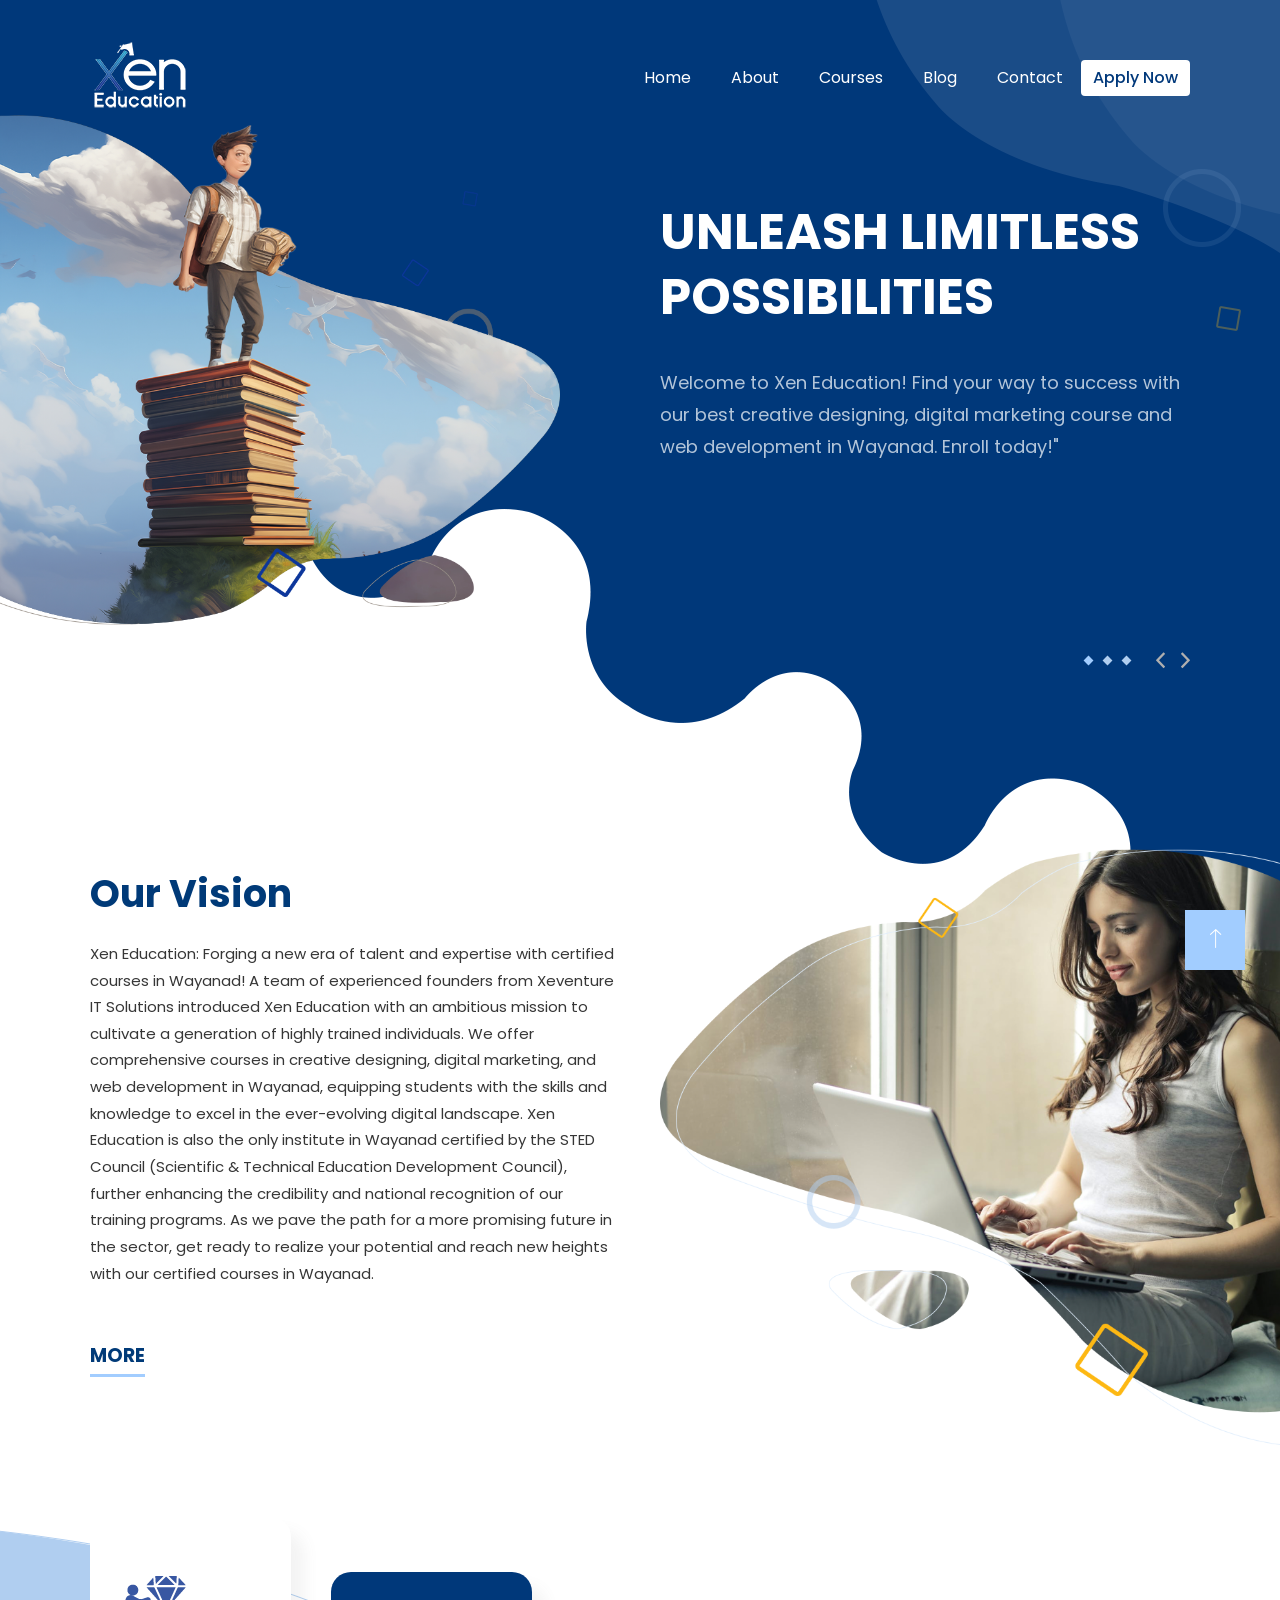
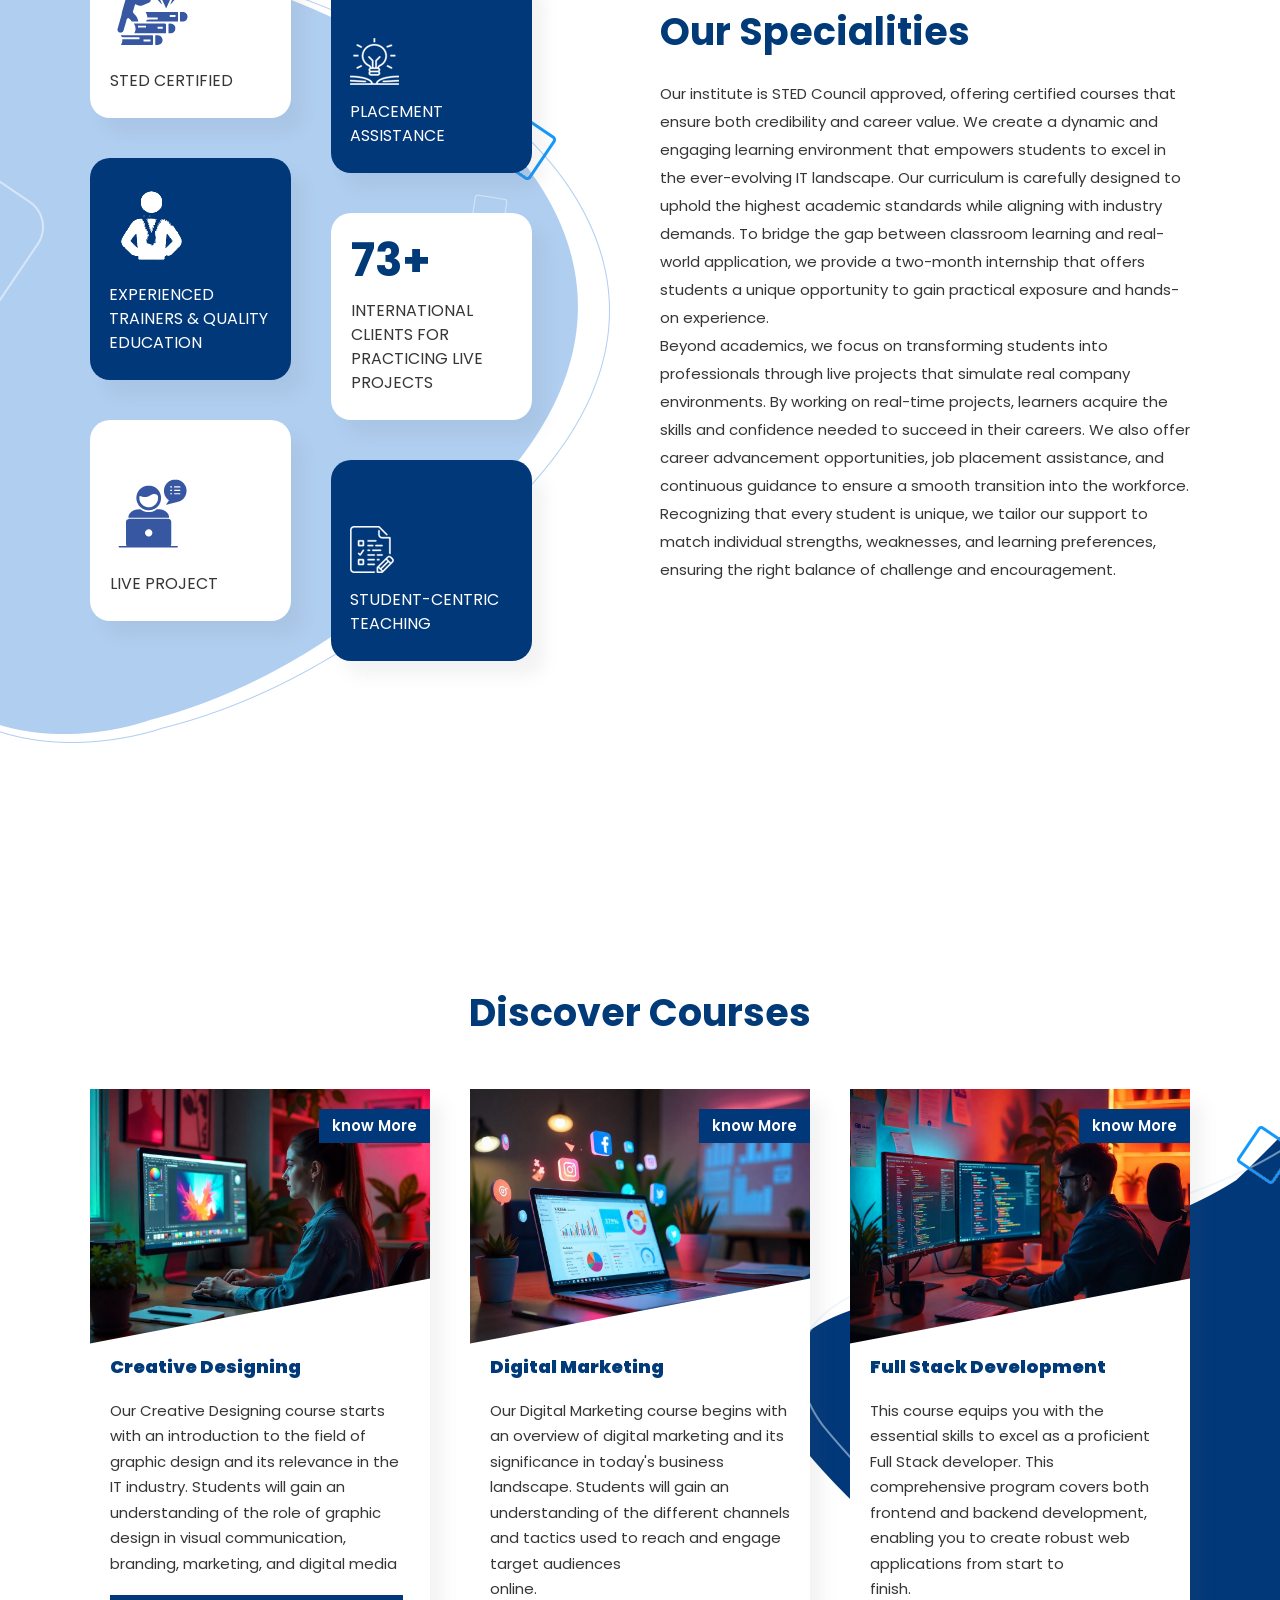
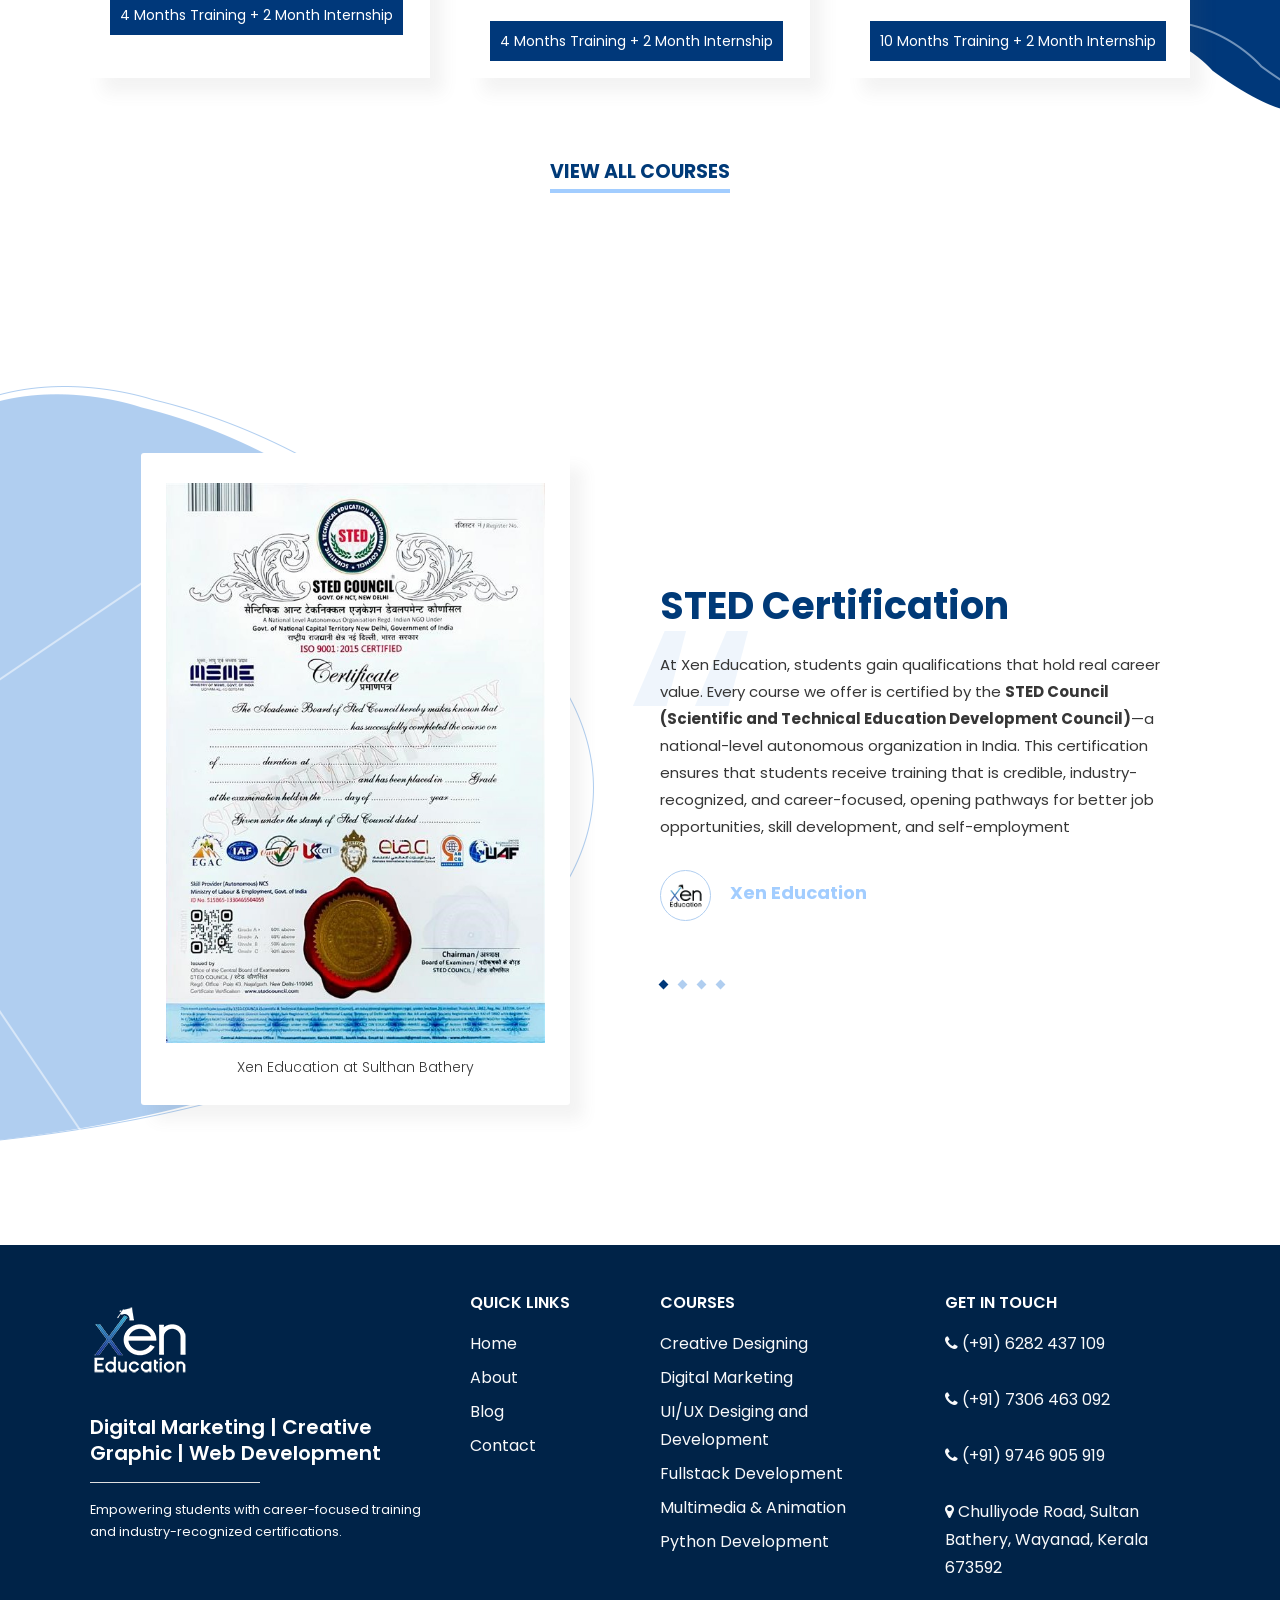
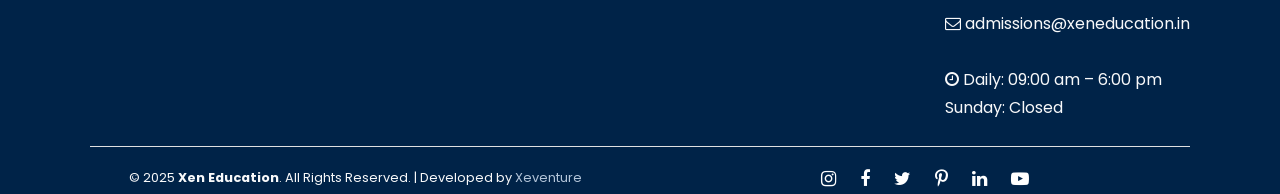
==== index.html @ 513066fd "creative page finished" ====
<!DOCTYPE html>
<html lang="en">
  <head>
    <title>Xen Education</title>
    <meta charset="UTF-8" />
    <meta name="viewport" content="width=device-width, initial-scale=1" />

    <link rel="icon" type="image/png" href="assets/images/favicon-1.png" />
    <!--===============================================================================================-->
    <link
      rel="stylesheet"
      type="text/css"
      href="assets/fonts/font-awesome/css/font-awesome.min3860.css?v=1"
    />
    <!--===============================================================================================-->
    <link
      rel="stylesheet"
      type="text/css"
      href="assets/fonts/ionicons/css/ionicons.min3860.css?v=1"
    />
    <!--===============================================================================================-->
    <link
      rel="stylesheet"
      type="text/css"
      href="assets/libs/bootstrap/bootstrap.minf9e3.css?v=1.1"
    />
    <!--===============================================================================================-->
    <link
      rel="stylesheet"
      type="text/css"
      href="assets/libs/slick/slick3860.css?v=1"
    />
    <!--===============================================================================================-->
    <link
      rel="stylesheet"
      type="text/css"
      href="assets/libs/magnific-popup/magnific-popup3860.css?v=1"
    />
    <!--===============================================================================================-->
    <link
      rel="stylesheet"
      type="text/css"
      href="assets/libs/animsition/animsition.min3860.css?v=1"
    />
    <!--===============================================================================================-->
    <link
      rel="stylesheet"
      type="text/css"
      href="assets/libs/animate/animate3860.css?v=1"
    />
    <!--===============================================================================================-->
    <link
      rel="stylesheet"
      type="text/css"
      href="assets/css/style-223cd.css?v=1.2.1"
    />
    <!--===============================================================================================-->
    <link rel="preconnect" href="https://fonts.googleapis.com" />
    <link rel="preconnect" href="https://fonts.gstatic.com" crossorigin />
    <link
      href="https://fonts.googleapis.com/css2?family=Poppins:ital,wght@0,100;0,200;0,300;0,400;0,500;0,600;0,700;0,800;0,900;1,100;1,200;1,300;1,400;1,500;1,600;1,700;1,800;1,900&display=swap"
      rel="stylesheet"
    />
  </head>
  <style>
    .coureslist {
      display: none;
      list-style: none;
      padding-left: 15px;
      margin-top: 10px;
    }

    .coureslist.show {
      display: block;
    }

    .footernav,
    .coureslist {
      list-style: none;
      padding: 0;
      margin: 0;
    }

    .footernav li {
      cursor: pointer;
      margin: 5px 0;
    }

    .footernav li:hover {
      color: #b2d7fd;
    }
    .student-form {
      background: #fffffffa;
      padding: 50px;
      border-radius: 10px;
      width: 100%;
      max-width: 100%;
      height: 100%;
    }

    .student-label {
      display: block;
      margin: 10px 0 5px;
      font-weight: bold;
    }
    input,
    select,
    button {
      width: 100%;
      padding: 10px;
      margin-bottom: 15px;
      border-radius: 6px;
      border: 1px solid #ccc;
      font-size: 14px;
    }
    .student-button {
      background: #0553a7;
      color: #fff;
      border: none;
      cursor: pointer;
      font-weight: bold;
    }
    .student-button:hover {
      background: #084f9b;
    }
  </style>
  <body class="animsition wide-container">
    <div id="wrapper-container">
      <!-- Header -->
      <header
        class="site-header sticky-header header-overlay layout-2 hight-light-first-letter"
      >
        <div class="header-inner element-to-stick">
          <div class="container">
            <div class="wrap-content-header">
              <div class="header-logo">
                <a href="index.html" class="logo">
                  <img
                    src="assets/images/logo-02.png"
                    alt="IMG"
                    data-retina="assets/images/logo-02.png"
                    data-sticky="assets/images/logo-02.png"
                    data-mobile="assets/images/logo-02.png"
                  />
                </a>
              </div>

              <nav class="main-navigation">
                <ul class="menu-lists">
                  <li class="menu-item-has-children">
                    <a href="index.html"> Home </a>
                  </li>
                  <li class="menu-item-has-children">
                    <a href="About.html"> About </a>
                  </li>
                  <li class="menu-item-has-children">
                    <a href="courses.html"> Courses </a>
                  </li>
                  <li class="menu-item-has-children">
                    <a href="blog.html"> Blog </a>
                  </li>

                  <li>
                    <a href="contact.html"> Contact </a>
                  </li>
                </ul>
              </nav>

              <div class="menu-right">
                <!-- shortcode login popup -->
                <div class="element-login-popup layout-1">
                  <div class="login-links">
                    <li
                      class="btn btn-primary"
                      style="
                        background-color: #ffffff;
                        border: none;
                        color: #0553a7;
                      "
                    >
                      <a
                        class="login"
                        data-active=".box-login"
                        data-effect="mfp-zoom-in"
                        href="#bp-popup-login"
                      >
                        Apply Now
                      </a>
                    </li>
                  </div>

                  <div
                    id="bp-popup-login"
                    class="white-popup mfp-with-anim mfp-hide"
                    style="
                      border-radius: 20px;
                      height: 700px;
                      background-color: transparent;
                    "
                  >
                    <div class="loginwrapper">
                      <!-- form register -->

                      <!--end form register -->

                      <!-- form login -->
                      <div class="login-popup box-login">
                        <div class="inner-login">
                          <h3 class="title">
                            <span class="current-title">Application Form</span>
                          </h3>

                          <div class="form-row">
                            <div class="wrap-form">
                              <form class="student-form">
                                <!-- Name -->
                                <label class="student-label" for="name"
                                  >Full Name</label
                                >
                                <input
                                  type="text"
                                  id="name"
                                  name="name"
                                  placeholder="Enter your full name"
                                  required
                                />

                                <!-- Email -->
                                <label class="student-label" for="email"
                                  >Email</label
                                >
                                <input
                                  type="email"
                                  id="email"
                                  name="email"
                                  placeholder="Enter your email"
                                  required
                                />

                                <!-- Phone -->
                                <label class="student-label" for="phone"
                                  >Phone Number</label
                                >
                                <input
                                  type="tel"
                                  id="phone"
                                  name="phone"
                                  placeholder="Enter your phone number"
                                  pattern="[0-9]{10}"
                                  required
                                />

                                <!-- Qualification -->
                                <label class="student-label" for="qualification"
                                  >Qualification</label
                                >
                                <select
                                  id="qualification"
                                  name="qualification"
                                  required
                                >
                                  <option value="">Select Qualification</option>
                                  <option value="+2">+2</option>
                                  <option value="graduation">Graduate</option>
                                  <option value="postgraduation">
                                    Post Graduate
                                  </option>
                                  <option value="others">Others</option>
                                </select>

                                <!-- Course -->
                                <label class="student-label" for="course"
                                  >Choose Course</label
                                >
                                <select id="course" name="course" required>
                                  <option value="">Select Course</option>
                                  <option value="course1">
                                    Creative Designing
                                  </option>
                                  <option value="course2">
                                    Digital Marketing
                                  </option>
                                  <option value="course3">
                                    Full Stack Development
                                  </option>
                                  <option value="course4">
                                    UI/UX Design and Development
                                  </option>
                                  <option value="course5">
                                    Multimedia With Animation
                                  </option>
                                  <option value="course6">
                                    PHP Development
                                  </option>
                                  <option value="course7">
                                    Node JS Development
                                  </option>
                                  <option value="course8">
                                    Python Development
                                  </option>
                                </select>

                                <!-- DOB -->
                                <label class="student-label" for="dob"
                                  >Date of Birth</label
                                >
                                <input
                                  type="date"
                                  id="dob"
                                  name="dob"
                                  required
                                />

                                <!-- Location -->
                                <label class="student-label" for="location"
                                  >Location</label
                                >
                                <input
                                  type="text"
                                  id="location"
                                  name="location"
                                  placeholder="Enter your location"
                                  required
                                />

                                <!-- Submit -->
                                <button class="student-button" type="submit">
                                  Apply
                                </button>
                              </form>
                            </div>
                          </div>
                        </div>
                      </div>
                      <!-- end form login -->
                    </div>
                  </div>
                </div>
                <!-- end shortcode login -->

                <!-- Button toggle menu-mobile -->
                <div class="menu-mobile-effect navbar-toggle">
                  <div class="icon-wrap">
                    <i class="ion-navicon"></i>
                  </div>
                </div>
                <!-- end Button toggle menu-mobile -->
              </div>
            </div>
          </div>
        </div>
      </header>

      <nav class="mobile-menu-container mobile-effect">
        <ul class="nav navbar-nav">
          <li class="menu-item-has-children">
            <a href="index.html"> Home </a>
          </li>

          <li class="menu-item-has-children">
            <a href="About.html"> About </a>
          </li>

          <li class="menu-item-has-children">
            <a href="courses.html"> Courses </a>
          </li>

          <li class="menu-item-has-children">
            <a href="blog.html"> Blog </a>
          </li>

          <li>
            <a href="contact.html"> Contact </a>
          </li>
        </ul>
      </nav>
      <!-- end Header -->

      <!-- Main content -->
      <div id="main-content">
        <!-- main-slider -->
        <div class="sec-main-slider-02">
          <div class="element-main-slider layout-2">
            <div class="wrap-element">
              <span
                class="bg-slider top-bg"
                style="background-image: url(assets/images/home/bg-png-15.png)"
              ></span>
              <span
                class="bg-slider bottom-bg"
                style="background-image: url(assets/images/home/bg-png-14.png)"
              ></span>

              <div
                class="main-slider js-call-slick-col"
                data-animate="1"
                data-fade="1"
                data-numofshow="1"
                data-numofscroll="1"
                data-loopslide="1"
                data-autoscroll="0"
                data-speedauto="6000"
                data-responsive="[1, 1], [1, 1], [1, 1], [1, 1], [1, 1]"
              >
                <div class="slide-slick">
                  <div class="item-slick">
                    <div class="content-slider">
                      <div class="column-slider">
                        <div class="img-slider">
                          <img
                            src="assets/images/home/slider-1.png"
                            alt="IMG"
                            data-appear="slideInLeft"
                            data-delay="0"
                          />
                        </div>
                      </div>

                      <div class="column-slider">
                        <div class="text-slider">
                          <h2
                            class="title-slider"
                            data-appear="fadeInDown"
                            data-delay="800"
                          >
                            UNLEASH LIMITLESS POSSIBILITIES
                          </h2>

                          <div
                            class="description-slider"
                            data-appear="fadeInUp"
                            data-delay="1600"
                          >
                            Welcome to Xen Education! Find your way to success
                            with our best creative designing, digital marketing
                            course and web development in Wayanad. Enroll
                            today!"
                          </div>

                          <div
                            class="buttons-slider"
                            data-appear="zoomIn"
                            data-delay="2200"
                          >
                            <div class="element-button layout-1">
                              <a href="contact.html" class="button">
                                STEP INTO SUCCESS
                              </a>
                            </div>
                          </div>
                        </div>
                      </div>
                    </div>
                  </div>

                  <div class="item-slick">
                    <div class="content-slider">
                      <div class="column-slider">
                        <div class="img-slider">
                          <img
                            src="assets/images/home/slide-home-2-2.png"
                            alt="IMG"
                            data-appear="slideInLeft"
                            data-delay="0"
                          />
                        </div>
                      </div>

                      <div class="column-slider">
                        <div class="text-slider">
                          <h2
                            class="title-slider"
                            data-appear="lightSpeedIn"
                            data-delay="800"
                          >
                            IGNITE YOUR CREATIVE SPARK
                          </h2>

                          <div
                            class="description-slider"
                            data-appear="slideInUp"
                            data-delay="1600"
                          >
                            Find your way to success with our best creative
                            designing course in Wayanad.
                          </div>

                          <div
                            class="buttons-slider"
                            data-appear="rollIn"
                            data-delay="2200"
                          >
                            <div class="element-button layout-1">
                              <a href="contact.html" class="button">
                                STEP INTO SUCCESS
                              </a>
                            </div>
                          </div>
                        </div>
                      </div>
                    </div>
                  </div>

                  <div class="item-slick">
                    <div class="content-slider">
                      <div class="column-slider">
                        <div class="img-slider">
                          <img
                            src="assets/images/home/slide-home-2-1.png"
                            alt="IMG"
                            data-appear="slideInLeft"
                            data-delay="0"
                          />
                        </div>
                      </div>

                      <div class="column-slider">
                        <div class="text-slider">
                          <h2
                            class="title-slider"
                            data-appear="slideInUp"
                            data-delay="800"
                          >
                            BECOME A DIGITAL MAESTRO
                          </h2>

                          <div
                            class="description-slider"
                            data-appear="fadeInRight"
                            data-delay="1600"
                          >
                            Achieve success through our best digital marketing
                            course in Wayanad. Enroll now!
                          </div>

                          <div
                            class="buttons-slider"
                            data-appear="rotateIn"
                            data-delay="2200"
                          >
                            <div class="element-button layout-1">
                              <a href="tell:3005311" class="button">
                                STEP INTO SUCCESS
                              </a>
                            </div>
                          </div>
                        </div>
                      </div>
                    </div>
                  </div>
                </div>

                <div class="navi-slider">
                  <div class="container">
                    <div class="wrap-dot-slick"></div>

                    <div class="wrap-arrow-slick">
                      <div class="arow-slick prev-slick">
                        <i class="ion ion-chevron-left"></i>
                      </div>

                      <div class="arow-slick next-slick">
                        <i class="ion ion-chevron-right"></i>
                      </div>
                    </div>
                  </div>
                </div>
              </div>
            </div>
          </div>
        </div>
        <!-- end main-slider -->

        <!-- about -->
        <div class="sec-about-12">
          <div class="column-sec">
            <div class="element-heading layout-2 style-2 align-left">
              <h3 class="title">Our Vision</h3>
            </div>

            <div class="text-sec">
              <p>
                Xen Education: Forging a new era of talent and expertise with
                certified courses in Wayanad! A team of experienced founders
                from Xeventure IT Solutions introduced Xen Education with an
                ambitious mission to cultivate a generation of highly trained
                individuals. We offer comprehensive courses in creative
                designing, digital marketing, and web development in Wayanad,
                equipping students with the skills and knowledge to excel in the
                ever-evolving digital landscape. Xen Education is also the only
                institute in Wayanad certified by the STED Council (Scientific &
                Technical Education Development Council), further enhancing the
                credibility and national recognition of our training programs.
                As we pave the path for a more promising future in the sector,
                get ready to realize your potential and reach new heights with
                our certified courses in Wayanad.
              </p>

              <div class="author">
                <div class="text-author">
                  <div
                    class="buttons-slider"
                    data-appear="rotateIn"
                    data-delay="2200"
                  >
                    <div class="element-button layout-1">
                      <a href="About.html" class="button"> MORE </a>
                    </div>
                  </div>
                </div>
              </div>
            </div>
          </div>

          <div class="column-sec">
            <img src="assets/images/home/single-png-04.png" alt="IMG" />
          </div>
        </div>
        <!-- end about -->

        <!-- features -->
        <div
          class="sec-features-03"
          style="background-image: url(assets/images/home/bg-png-07.png)"
        >
          <div class="container">
            <div class="row">
              <div class="col-sm-6 col-lg-5 col-xl-2">
                <div class="element-counter-box layout-1">
                  <div class="counter-boxes">
                    <div class="item">
                      <div class="counter-box">
                        <div class="number">
                          <div class="icon-image">
                            <img
                              src="assets/images/h-third/certification.png"
                              alt="IMG"
                            />
                          </div>
                        </div>

                        <h4 class="title">STED CERTIFIED</h4>
                      </div>
                    </div>
                  </div>
                </div>

                <div class="element-icon-box layout-2">
                  <div class="icon-box">
                    <div class="icon-image">
                      <img src="assets/images/h-third/tutor.png" alt="IMG" />
                    </div>

                    <div class="content">
                      <h3 class="title">
                        Experienced Trainers & Quality Education
                      </h3>
                    </div>
                  </div>
                </div>

                <div class="element-counter-box layout-1">
                  <div class="counter-boxes">
                    <div class="item">
                      <div class="counter-box">
                        <div class="number">
                          <div class="icon-image">
                            <img
                              src="assets/images/h-third/live.png"
                              alt="IMG"
                            />
                          </div>
                        </div>

                        <h4 class="title">Live Project</h4>
                      </div>
                    </div>
                  </div>
                </div>
              </div>

              <div class="col-sm-6 col-lg-5 col-xl-2">
                <div class="element-icon-box layout-2">
                  <div class="icon-box">
                    <div class="icon-image">
                      <img src="assets/images/home/icon-box-02.png" alt="IMG" />
                    </div>

                    <div class="content">
                      <h3 class="title">Placement Assistance</h3>
                    </div>
                  </div>
                </div>

                <div class="element-counter-box layout-1">
                  <div class="counter-boxes">
                    <div class="item">
                      <div class="counter-box">
                        <div class="number">
                          <span class="number_counter">
                            <span class="counter">100</span>+
                          </span>
                        </div>

                        <h4 class="title">
                          International Clients for Practicing Live Projects
                        </h4>
                      </div>
                    </div>
                  </div>
                </div>

                <div class="element-icon-box layout-2">
                  <div class="icon-box">
                    <div class="icon-image">
                      <img src="assets/images/home/icon-box-01.png" alt="IMG" />
                    </div>

                    <div class="content">
                      <h3 class="title">Student-Centric Teaching</h3>
                    </div>
                  </div>
                </div>
              </div>

              <div class="col-xl-6">
                <div class="element-heading layout-2 style-2 align-left">
                  <h3 class="title">Our Specialities</h3>

                  <span class="description">
                    Our institute is STED Council approved, offering certified
                    courses that ensure both credibility and career value. We
                    create a dynamic and engaging learning environment that
                    empowers students to excel in the ever-evolving IT
                    landscape. Our curriculum is carefully designed to uphold
                    the highest academic standards while aligning with industry
                    demands. To bridge the gap between classroom learning and
                    real-world application, we provide a two-month internship
                    that offers students a unique opportunity to gain practical
                    exposure and hands-on experience. <br />
                    Beyond academics, we focus on transforming students into
                    professionals through live projects that simulate real
                    company environments. By working on real-time projects,
                    learners acquire the skills and confidence needed to succeed
                    in their careers. We also offer career advancement
                    opportunities, job placement assistance, and continuous
                    guidance to ensure a smooth transition into the workforce.
                    Recognizing that every student is unique, we tailor our
                    support to match individual strengths, weaknesses, and
                    learning preferences, ensuring the right balance of
                    challenge and encouragement.
                  </span>
                </div>

                <!-- <div class="row">
							<div class="col-sm-6">
								<div class="element-features layout-1 space-large">
									<div class="wrap-element">
										<h3 class="title-element">
											Education & Certificatio
										</h3>

										<ul class="list-feature">
											<li class="item-feature">
												University of California Berkley Bachelor in Arts, Spanish, Interdisciplinary Studies
											</li>

											<li class="item-feature">
												Seattle University Masters, Business Administration and Management
											</li>
										</ul>
									</div>
								</div>
							</div>

							<div class="col-sm-6">
								<div class="element-features layout-1">
									<div class="wrap-element">
										<h3 class="title-element">
											Tutoring Subjects
										</h3>

										<ul class="list-feature">
											<li class="item-feature">
												GMAT
											</li>

											<li class="item-feature">
												High School English
											</li>

											<li class="item-feature">
												Business
											</li>

											<li class="item-feature">
												Essay Editing
											</li>

											<li class="item-feature">
												Physiology
											</li>

											<li class="item-feature">
												+52 subjects
											</li>
										</ul>
									</div>
								</div>
							</div>
						</div> -->
              </div>
            </div>
          </div>
        </div>
        <!-- end features -->

        <!-- courses -->
        <div
          class="sec-courses-03"
          style="background-image: url(assets/images/home/bg-png-08.png)"
        >
          <div class="container">
            <div class="element-heading layout-2 style-2 align-center">
              <h3 class="title">Discover Courses</h3>
            </div>

            <div class="element-list-courses layout-1">
              <div class="row">
                <div class="col-md-4">
                  <div class="item-course">
                    <div class="pic">
                      <img
                        src="assets/images/courses/creative (2).png"
                        alt="IMG"
                      />

                      <div class="price">
                        <a
                          href="creative.html"
                          style="text-decoration: none; color: white"
                          >know More</a
                        >
                      </div>
                    </div>

                    <div class="text">
                      <h3 class="title-course" style="padding-top: 10px">
                        <a href="creative.html">
                          <b>Creative Designing</b>
                        </a>
                      </h3>

                      <div class="info-course">
                        <p class="course-para" style="padding-top: 0px">
                          Our Creative Designing course starts with an
                          introduction to the field of graphic design and its
                          relevance in the IT industry. Students will gain an
                          understanding of the role of graphic design in visual
                          communication, branding, marketing, and digital media
                        </p>
                        <span class="duration">
                          4 Months Training + 2 Month Internship
                        </span>
                      </div>
                    </div>
                  </div>
                </div>
                <div class="col-md-4">
                  <div class="item-course">
                    <div class="pic">
                      <img src="assets/images/courses/degital.png" alt="IMG" />

                      <div class="price">
                        <a
                          href="degital.html"
                          style="text-decoration: none; color: white"
                          >know More</a
                        >
                      </div>
                    </div>

                    <div class="text">
                      <h3 class="title-course" style="padding-top: 10px">
                        <a href="degital.html">
                          <b>Digital Marketing</b>
                        </a>
                      </h3>

                      <div class="info-course">
                        <p class="course-para" style="padding-top: 0px">
                          Our Digital Marketing course begins with an overview
                          of digital marketing and its significance in today's
                          business landscape. Students will gain an
                          understanding of the different channels and tactics
                          used to reach and engage target audiences <br />
                          online.
                        </p>
                        <span class="duration">
                          4 Months Training + 2 Month Internship
                        </span>
                      </div>
                    </div>
                  </div>
                </div>

                <div class="col-md-4">
                  <div class="item-course">
                    <div class="pic">
                      <img src="assets/images/courses/full.png" alt="IMG" />

                      <div class="price">
                        <a
                          href="fullstack.html"
                          style="text-decoration: none; color: white"
                          >know More</a
                        >
                      </div>
                    </div>

                    <div class="text">
                      <h3 class="title-course" style="padding-top: 10px">
                        <a href="fullstack.html">
                          <b>Full Stack Development</b>
                        </a>
                      </h3>

                      <div class="info-course">
                        <p class="course-para" style="padding-top: 0px">
                          This course equips you with the essential skills to
                          excel as a proficient Full Stack developer. This
                          comprehensive program covers both frontend and backend
                          development, enabling you to create robust web
                          applications from start to <br />
                          finish.
                        </p>
                        <span class="duration">
                          10 Months Training + 2 Month Internship
                        </span>
                      </div>
                    </div>
                  </div>
                </div>
              </div>
            </div>
          </div>

          <div
            class="element-button layout-1 text-center"
            style="margin-top: 80px"
          >
            <a href="courses.html" class="button"> View all courses </a>
          </div>
        </div>

        <!-- end courses -->

        <!-- certification -->
        <div
          class="sec-upcoming-02"
          style="background-image: url(assets/images/home/bg-png-09.png)"
        >
          <div class="container">
            <div class="row">
              <div class="col-lg-6">
                <div class="upcoming-form">
                  <div class="get-lesson-form-01">
                    <img
                      src="assets/images/certificate/sted-certificate.jpeg"
                      alt=""
                    />
                   

                    <div class="note-form">
                      Xen Education at Sulthan Bathery
                    </div>
                  </div>
                </div>
              </div>

              <div class="col-lg-6 align-self-center">
                <div class="element-heading layout-2 style-2 align-left">
                  <h3 class="title">STED Certification</h3>
                </div>

                <div class="element-testimonial layout-1 layout-style-2">
                  <div class="row">
                    <div class="col-md-5">
                      <div class="img-testimonial"></div>
                    </div>

                    <div class="col-md-7">
                      <div
                        class="slide-testimonial js-call-slick-col"
                        data-numofshow="1"
                        data-numofscroll="1"
                        data-loopslide="1"
                        data-autoscroll="0"
                        data-speedauto="6000"
                        data-customdot="0"
                        data-responsive="[1, 1], [1, 1], [1, 1], [1, 1], [1, 1]"
                      >
                        <div class="slide-slick">
                          <div class="testimonial-item">
                            <div class="content">
                              At Xen Education, students gain qualifications
                              that hold real career value. Every course we offer
                              is certified by the
                              <b
                                >STED Council (Scientific and Technical
                                Education Development Council)</b
                              >—a national-level autonomous organization in
                              India. This certification ensures that students
                              receive training that is credible,
                              industry-recognized, and career-focused, opening
                              pathways for better job opportunities, skill
                              development, and self-employment
                            </div>

                            <div class="author">
                              <div class="ava">
                                <img
                                  src="assets/images/logo-022.png"
                                  alt="IMG"
                                />
                              </div>

                              <div class="info">
                                <a href="javascript:void(0)" class="name">
                                  Xen Education
                                </a>
                              </div>
                            </div>
                          </div>

                          <div class="testimonial-item">
                            <div class="content">
                              Being the only IT training institute in Wayanad
                              certified by the <b>STED Council</b> , Xen
                              Education provides its students with an added
                              advantage: a qualification that stands out in both
                              academic and professional spheres. With STED
                              Council’s recognition, students can confidently
                              pursue careers in IT, technical fields, and
                              management, equipped with skills that meet high
                              industry standards.
                            </div>

                            <div class="author">
                              <div class="ava">
                                <img
                                  src="assets/images/logo-022.png"
                                  alt="IMG"
                                />
                              </div>

                              <div class="info">
                                <a href="javascript:void(0)" class="name">
                                  Xen Education
                                </a>
                              </div>
                            </div>
                          </div>

                          <div class="testimonial-item">
                            <div class="content">
                              For students at Xen Education, quality and trust
                              are guaranteed. Our courses are certified by the
                              <b
                                >STED Council (Scientific and Technical
                                Education Development Council)</b
                              >, making your qualification credible, valuable,
                              and industry-ready. This ensures that every
                              student benefits from globally relevant skills and
                              improved job prospects.
                            </div>

                            <div class="author">
                              <div class="ava">
                                <img
                                  src="assets/images/logo-022.png"
                                  alt="IMG"
                                />
                              </div>

                              <div class="info">
                                <a href="javascript:void(0)" class="name">
                                  Xen Education
                                </a>
                              </div>
                            </div>
                          </div>

                          <div class="testimonial-item">
                            <div class="content">
                              Proudly, Xen Education is the only IT training
                              institute in Wayanad to hold this recognition.
                              That means when you study with us, your
                              certificate carries the
                              <b>STED Council’s mark of excellence</b>—giving
                              you a clear advantage in career growth and
                              self-employment opportunities.
                            </div>

                            <div class="author">
                              <div class="ava">
                                <img
                                  src="assets/images/logo-022.png"
                                  alt="IMG"
                                />
                              </div>

                              <div class="info">
                                <a href="javascript:void(0)" class="name">
                                  Xen Education
                                </a>
                              </div>
                            </div>
                          </div>
                        </div>

                        <div class="wrap-dot-slick"></div>
                      </div>
                    </div>
                  </div>
                </div>
              </div>
            </div>
          </div>
        </div>
        <!-- end certification -->

        <!-- news -->
        <!-- <div class="sec-news-03">
          <div class="container">
            <div class="element-heading layout-2 style-2 align-center">
              <h3 class="title">Latest News</h3>
            </div>

            <div class="element-posts layout-1 layout-style-2">
              <div class="wrap-element">
                <div class="row justify-content-center">
                  <div class="col-md-4">
                    <div class="item-post">
                      <div class="image-post">
                        <a href="single-blog.html">
                          <img src="assets/images/home/post-04.jpg" alt="IMG" />
                        </a>
                      </div>

                      <div class="text-post">
                        <h4 class="title-post">
                          <a href="single-blog.html">
                            15 Fitness Fads That Do More Harm Than Good
                          </a>
                        </h4>

                        <ul class="info-post">
                          <li class="hight-light">
                            By <a href="blog.html">James</a>
                          </li>

                          <li>October 15, 2019</li>
                        </ul>
                      </div>
                    </div>
                  </div>

                  <div class="col-md-4">
                    <div class="item-post">
                      <div class="image-post">
                        <a href="single-blog.html">
                          <img src="assets/images/home/post-05.jpg" alt="IMG" />
                        </a>
                      </div>

                      <div class="text-post">
                        <h4 class="title-post">
                          <a href="single-blog.html">
                            Make a Charity WordPress Website from scratch
                          </a>
                        </h4>

                        <ul class="info-post">
                          <li class="hight-light">
                            By <a href="blog.html">James</a>
                          </li>

                          <li>October 15, 2019</li>
                        </ul>
                      </div>
                    </div>
                  </div>

                  <div class="col-md-4">
                    <div class="item-post">
                      <div class="image-post">
                        <a href="single-blog.html">
                          <img src="assets/images/home/post-06.jpg" alt="IMG" />
                        </a>
                      </div>

                      <div class="text-post">
                        <h4 class="title-post">
                          <a href="single-blog.html">
                            The Ultimate Ethical Hacking Boot Camp: Beginner to
                            Pro
                          </a>
                        </h4>

                        <ul class="info-post">
                          <li class="hight-light">
                            By <a href="blog.html">James</a>
                          </li>

                          <li>October 15, 2019</li>
                        </ul>
                      </div>
                    </div>
                  </div>
                </div>
              </div>
            </div>
          </div>
        </div> -->
        <!-- end news -->

        <!-- teams -->

        <!-- end teams -->
      </div>
      <!-- end Main content -->

      <!-- Footer -->
      <footer class="site-footer text-light pt-5">
        <div class="container">
          <div class="row gy-4">
            <!-- Logo & Tagline -->
            <div class="col-lg-4 col-md-6">
              <img
                src="assets/images/logo-02.png"
                alt="Xen Education"
                class="mb-3"
                style="max-width: 180px"
              />
              <h5 class="fw-bold">
                Digital Marketing | Creative Graphic | Web Development
              </h5>
              <hr class="bg-light w-50" />
              <p class="small">
                Empowering students with career-focused training and
                industry-recognized certifications.
              </p>
            </div>

            <!-- Quick Links -->
            <div class="col-lg-2 col-md-6">
              <h6 class="fw-bold text-uppercase mb-3">Quick Links</h6>
              <ul class="list-unstyled footer-links">
                <li><a href="index.html" class="text-light">Home</a></li>
                <li><a href="About.html" class="text-light">About</a></li>
                <li><a href="blog.html" class="text-light">Blog</a></li>
                <li><a href="contact.html" class="text-light">Contact</a></li>
              </ul>
            </div>

            <!-- Courses -->
            <div class="col-lg-3 col-md-6">
              <h6 class="fw-bold text-uppercase mb-3">Courses</h6>
              <ul class="list-unstyled footer-links">
                <li>
                  <a href="creative.html" class="text-light"
                    >Creative Designing</a
                  >
                </li>
                <li>
                  <a href="digital.html" class="text-light"
                    >Digital Marketing</a
                  >
                </li>
                <li>
                  <a href="uiux-dev.html" class="text-light"
                    >UI/UX Desiging and Development</a
                  >
                </li>
                <li>
                  <a href="fullstack.html" class="text-light"
                    >Fullstack Development</a
                  >
                </li>
                <li>
                  <a href="multimedia.html" class="text-light"
                    >Multimedia & Animation</a
                  >
                </li>
                <li>
                  <a href="python.html" class="text-light"
                    >Python Development</a
                  >
                </li>
              </ul>
            </div>

            <!-- Contact Info -->
            <div class="col-lg-3 col-md-6">
              <h6 class="fw-bold text-uppercase mb-3">Get in Touch</h6>
              <p>
                <i class="fa fa-phone me-2"></i
                ><a href="tel:+916282437109" class="text-light">
                  (+91) 6282 437 109</a
                >
              </p>
              <p>
                <i class="fa fa-phone me-2"></i
                ><a href="tel:+917306463092" class="text-light">
                  (+91) 7306 463 092</a
                >
              </p>
              <p>
                <i class="fa fa-phone me-2"></i
                ><a href="tel:+919746905919" class="text-light">
                  (+91) 9746 905 919</a
                >
              </p>
              <p>
                <i class="fa fa-map-marker me-2"></i> Chulliyode Road, Sultan
                Bathery, Wayanad, Kerala 673592
              </p>
              <p>
                <i class="fa fa-envelope-o me-2"></i
                ><a href="mailto:admissions@xeneducation.in" class="text-light">
                  admissions@xeneducation.in</a
                >
              </p>
              <p>
                <i class="fa fa-clock-o me-2"></i> Daily: 09:00 am – 6:00 pm
                <br />
                Sunday: Closed
              </p>
            </div>
          </div>

          <hr class="bg-light mt-4" />

          <!-- Bottom Row -->
          <div class="row align-items-center">
            <div class="col-md-6 text-center text-md-start">
              <p class="mb-0 small">
                © 2025 <strong>Xen Education</strong>. All Rights Reserved. |
                Developed by
                <a href="https://xeventure.com/" target="_blank" class=""
                  >Xeventure</a
                >
              </p>
            </div>
            <div class="col-md-6 text-center text-md-end">
              <ul class="list-inline mb-0 socials">
                <li class="list-inline-item">
                  <a
                    href="https://www.instagram.com/xeneducation/"
                    target="_blank"
                    ><i class="fa fa-instagram"></i
                  ></a>
                </li>
                <li class="list-inline-item">
                  <a
                    href="https://www.facebook.com/xeneducationbathery"
                    target="_blank"
                    ><i class="fa fa-facebook"></i
                  ></a>
                </li>
                <li class="list-inline-item">
                  <a href="https://x.com/Xen_education" target="_blank"
                    ><i class="fa fa-twitter"></i
                  ></a>
                </li>
                <li class="list-inline-item">
                  <a
                    href="https://in.pinterest.com/xen_education/"
                    target="_blank"
                    ><i class="fa fa-pinterest-p"></i
                  ></a>
                </li>
                <li class="list-inline-item">
                  <a
                    href="https://www.linkedin.com/company/xen-education/"
                    target="_blank"
                    ><i class="fa fa-linkedin"></i
                  ></a>
                </li>
                <li class="list-inline-item">
                  <a
                    href="https://www.youtube.com/@xeneducation"
                    target="_blank"
                    ><i class="fa fa-youtube-play"></i
                  ></a>
                </li>
              </ul>
            </div>
          </div>
        </div>
      </footer>
      <!-- end Footer -->
    </div>

    <div id="back-to-top" class="btn-back-to-top">
      <i class="ion ion-ios-arrow-thin-up"></i>
    </div>
    <script>
      document
        .getElementById("coursesToggle")
        .addEventListener("click", function () {
          document.getElementById("courseList").classList.toggle("show");
        });
    </script>
    <!--===============================================================================================-->
    <script src="assets/libs/jquery/jquery-3.4.1.min3860.js?v=1"></script>
    <!--===============================================================================================-->
    <script src="assets/libs/bootstrap/popper3860.js?v=1"></script>
    <script src="assets/libs/bootstrap/bootstrap.min3860.js?v=1"></script>
    <!--===============================================================================================-->
    <script src="assets/libs/magnific-popup/jquery.magnific-popup.min3860.js?v=1"></script>
    <!--===============================================================================================-->
    <script src="assets/libs/animsition/animsition.min3860.js?v=1"></script>
    <!--===============================================================================================-->
    <script src="assets/libs/slick/slick.min3860.js?v=1"></script>
    <!--===============================================================================================-->
    <script src="assets/libs/select2/select2.min3860.js?v=1"></script>
    <!--===============================================================================================-->
    <script src="assets/libs/countdown/jquery.plugin.min3860.js?v=1"></script>
    <script src="assets/libs/countdown/jquery.countdown.min3860.js?v=1"></script>
    <!--===============================================================================================-->
    <script src="assets/libs/isotope/isotope.pkgd.min3860.js?v=1"></script>
    <script src="assets/libs/isotope/modul3860.js?v=1"></script>
    <!--===============================================================================================-->
    <script src="assets/libs/waypoint/jquery.waypoints.min3860.js?v=1"></script>
    <script src="assets/libs/countterup/jquery.counterup.min3860.js?v=1"></script>
    <!--===============================================================================================-->
    <script src="assets/js/main3860.js?v=1"></script>
  </body>
</html>
---- assets/libs/slick/slick3860.css ----
/* Slider */
.slick-slider {
  position: relative;
  display: block;
  box-sizing: border-box;
  -webkit-touch-callout: none;
  -webkit-user-select: none;
  -khtml-user-select: none;
  -moz-user-select: none;
  -ms-user-select: none;
  user-select: none;
  -ms-touch-action: pan-y;
  touch-action: pan-y;
  -webkit-tap-highlight-color: transparent; }

.slick-list {
  position: relative;
  overflow: hidden;
  display: block;
  margin: 0;
  padding: 0; }
  .slick-list:focus {
    outline: none; }
  .slick-list.dragging {
    cursor: pointer;
    cursor: hand; }

.slick-slider .slick-track,
.slick-slider .slick-list {
  -webkit-transform: translate3d(0, 0, 0);
  -moz-transform: translate3d(0, 0, 0);
  -ms-transform: translate3d(0, 0, 0);
  -o-transform: translate3d(0, 0, 0);
  transform: translate3d(0, 0, 0); }

.slick-track {
  position: relative;
  left: 0;
  top: 0;
  display: block;
  margin-left: auto;
  margin-right: auto; }
  .slick-track:before, .slick-track:after {
    content: "";
    display: table; }
  .slick-track:after {
    clear: both; }
  .slick-loading .slick-track {
    visibility: hidden; }

.slick-slide {
  float: left;
  height: 100%;
  min-height: 1px;
  display: none; }
  [dir="rtl"] .slick-slide {
    float: right; }
  .slick-slide img {
    display: block; }
  .slick-slide.slick-loading img {
    display: none; }
  .slick-slide.dragging img {
    pointer-events: none; }
  .slick-initialized .slick-slide {
    display: block; }
  .slick-loading .slick-slide {
    visibility: hidden; }
  .slick-vertical .slick-slide {
    display: block;
    height: auto;
    border: 1px solid transparent; }

.slick-arrow.slick-hidden {
  display: none; }

/*# sourceMappingURL=slick.css.map */
---- assets/libs/animate/animate3860.css ----
@charset "UTF-8";



.animated {
  animation-duration: 1s;
  animation-fill-mode: both;
}

.animated.infinite {
  animation-iteration-count: infinite;
}

.animated.hinge {
  animation-duration: 2s;
}

.animated.flipOutX,
.animated.flipOutY,
.animated.bounceIn,
.animated.bounceOut {
  animation-duration: .75s;
}

@keyframes bounce {
  from, 20%, 53%, 80%, to {
    animation-timing-function: cubic-bezier(0.215, 0.610, 0.355, 1.000);
    transform: translate3d(0,0,0);
  }

  40%, 43% {
    animation-timing-function: cubic-bezier(0.755, 0.050, 0.855, 0.060);
    transform: translate3d(0, -30px, 0);
  }

  70% {
    animation-timing-function: cubic-bezier(0.755, 0.050, 0.855, 0.060);
    transform: translate3d(0, -15px, 0);
  }

  90% {
    transform: translate3d(0,-4px,0);
  }
}

.bounce {
  animation-name: bounce;
  transform-origin: center bottom;
}

@keyframes flash {
  from, 50%, to {
    opacity: 1;
  }

  25%, 75% {
    opacity: 0;
  }
}

.flash {
  animation-name: flash;
}


@keyframes pulse {
  from {
    transform: scale3d(1, 1, 1);
  }

  50% {
    transform: scale3d(1.05, 1.05, 1.05);
  }

  to {
    transform: scale3d(1, 1, 1);
  }
}

.pulse {
  animation-name: pulse;
}

@keyframes rubberBand {
  from {
    transform: scale3d(1, 1, 1);
  }

  30% {
    transform: scale3d(1.25, 0.75, 1);
  }

  40% {
    transform: scale3d(0.75, 1.25, 1);
  }

  50% {
    transform: scale3d(1.15, 0.85, 1);
  }

  65% {
    transform: scale3d(.95, 1.05, 1);
  }

  75% {
    transform: scale3d(1.05, .95, 1);
  }

  to {
    transform: scale3d(1, 1, 1);
  }
}

.rubberBand {
  animation-name: rubberBand;
}

@keyframes shake {
  from, to {
    transform: translate3d(0, 0, 0);
  }

  10%, 30%, 50%, 70%, 90% {
    transform: translate3d(-10px, 0, 0);
  }

  20%, 40%, 60%, 80% {
    transform: translate3d(10px, 0, 0);
  }
}

.shake {
  animation-name: shake;
}

@keyframes headShake {
  0% {
    transform: translateX(0);
  }

  6.5% {
    transform: translateX(-6px) rotateY(-9deg);
  }

  18.5% {
    transform: translateX(5px) rotateY(7deg);
  }

  31.5% {
    transform: translateX(-3px) rotateY(-5deg);
  }

  43.5% {
    transform: translateX(2px) rotateY(3deg);
  }

  50% {
    transform: translateX(0);
  }
}

.headShake {
  animation-timing-function: ease-in-out;
  animation-name: headShake;
}

@keyframes swing {
  20% {
    transform: rotate3d(0, 0, 1, 15deg);
  }

  40% {
    transform: rotate3d(0, 0, 1, -10deg);
  }

  60% {
    transform: rotate3d(0, 0, 1, 5deg);
  }

  80% {
    transform: rotate3d(0, 0, 1, -5deg);
  }

  to {
    transform: rotate3d(0, 0, 1, 0deg);
  }
}

.swing {
  transform-origin: top center;
  animation-name: swing;
}

@keyframes tada {
  from {
    transform: scale3d(1, 1, 1);
  }

  10%, 20% {
    transform: scale3d(.9, .9, .9) rotate3d(0, 0, 1, -3deg);
  }

  30%, 50%, 70%, 90% {
    transform: scale3d(1.1, 1.1, 1.1) rotate3d(0, 0, 1, 3deg);
  }

  40%, 60%, 80% {
    transform: scale3d(1.1, 1.1, 1.1) rotate3d(0, 0, 1, -3deg);
  }

  to {
    transform: scale3d(1, 1, 1);
  }
}

.tada {
  animation-name: tada;
}


@keyframes wobble {
  from {
    transform: none;
  }

  15% {
    transform: translate3d(-25%, 0, 0) rotate3d(0, 0, 1, -5deg);
  }

  30% {
    transform: translate3d(20%, 0, 0) rotate3d(0, 0, 1, 3deg);
  }

  45% {
    transform: translate3d(-15%, 0, 0) rotate3d(0, 0, 1, -3deg);
  }

  60% {
    transform: translate3d(10%, 0, 0) rotate3d(0, 0, 1, 2deg);
  }

  75% {
    transform: translate3d(-5%, 0, 0) rotate3d(0, 0, 1, -1deg);
  }

  to {
    transform: none;
  }
}

.wobble {
  animation-name: wobble;
}

@keyframes jello {
  from, 11.1%, to {
    transform: none;
  }

  22.2% {
    transform: skewX(-12.5deg) skewY(-12.5deg);
  }

  33.3% {
    transform: skewX(6.25deg) skewY(6.25deg);
  }

  44.4% {
    transform: skewX(-3.125deg) skewY(-3.125deg);
  }

  55.5% {
    transform: skewX(1.5625deg) skewY(1.5625deg);
  }

  66.6% {
    transform: skewX(-0.78125deg) skewY(-0.78125deg);
  }

  77.7% {
    transform: skewX(0.390625deg) skewY(0.390625deg);
  }

  88.8% {
    transform: skewX(-0.1953125deg) skewY(-0.1953125deg);
  }
}

.jello {
  animation-name: jello;
  transform-origin: center;
}

@keyframes bounceIn {
  from, 20%, 40%, 60%, 80%, to {
    animation-timing-function: cubic-bezier(0.215, 0.610, 0.355, 1.000);
  }

  0% {
    opacity: 0;
    transform: scale3d(.3, .3, .3);
  }

  20% {
    transform: scale3d(1.1, 1.1, 1.1);
  }

  40% {
    transform: scale3d(.9, .9, .9);
  }

  60% {
    opacity: 1;
    transform: scale3d(1.03, 1.03, 1.03);
  }

  80% {
    transform: scale3d(.97, .97, .97);
  }

  to {
    opacity: 1;
    transform: scale3d(1, 1, 1);
  }
}

.bounceIn {
  animation-name: bounceIn;
}

@keyframes bounceInDown {
  from, 60%, 75%, 90%, to {
    animation-timing-function: cubic-bezier(0.215, 0.610, 0.355, 1.000);
  }

  0% {
    opacity: 0;
    transform: translate3d(0, -3000px, 0);
  }

  60% {
    opacity: 1;
    transform: translate3d(0, 25px, 0);
  }

  75% {
    transform: translate3d(0, -10px, 0);
  }

  90% {
    transform: translate3d(0, 5px, 0);
  }

  to {
    transform: none;
  }
}

.bounceInDown {
  animation-name: bounceInDown;
}

@keyframes bounceInLeft {
  from, 60%, 75%, 90%, to {
    animation-timing-function: cubic-bezier(0.215, 0.610, 0.355, 1.000);
  }

  0% {
    opacity: 0;
    transform: translate3d(-3000px, 0, 0);
  }

  60% {
    opacity: 1;
    transform: translate3d(25px, 0, 0);
  }

  75% {
    transform: translate3d(-10px, 0, 0);
  }

  90% {
    transform: translate3d(5px, 0, 0);
  }

  to {
    transform: none;
  }
}

.bounceInLeft {
  animation-name: bounceInLeft;
}

@keyframes bounceInRight {
  from, 60%, 75%, 90%, to {
    animation-timing-function: cubic-bezier(0.215, 0.610, 0.355, 1.000);
  }

  from {
    opacity: 0;
    transform: translate3d(3000px, 0, 0);
  }

  60% {
    opacity: 1;
    transform: translate3d(-25px, 0, 0);
  }

  75% {
    transform: translate3d(10px, 0, 0);
  }

  90% {
    transform: translate3d(-5px, 0, 0);
  }

  to {
    transform: none;
  }
}

.bounceInRight {
  animation-name: bounceInRight;
}

@keyframes bounceInUp {
  from, 60%, 75%, 90%, to {
    animation-timing-function: cubic-bezier(0.215, 0.610, 0.355, 1.000);
  }

  from {
    opacity: 0;
    transform: translate3d(0, 3000px, 0);
  }

  60% {
    opacity: 1;
    transform: translate3d(0, -20px, 0);
  }

  75% {
    transform: translate3d(0, 10px, 0);
  }

  90% {
    transform: translate3d(0, -5px, 0);
  }

  to {
    transform: translate3d(0, 0, 0);
  }
}

.bounceInUp {
  animation-name: bounceInUp;
}

@keyframes bounceOut {
  20% {
    transform: scale3d(.9, .9, .9);
  }

  50%, 55% {
    opacity: 1;
    transform: scale3d(1.1, 1.1, 1.1);
  }

  to {
    opacity: 0;
    transform: scale3d(.3, .3, .3);
  }
}

.bounceOut {
  animation-name: bounceOut;
}

@keyframes bounceOutDown {
  20% {
    transform: translate3d(0, 10px, 0);
  }

  40%, 45% {
    opacity: 1;
    transform: translate3d(0, -20px, 0);
  }

  to {
    opacity: 0;
    transform: translate3d(0, 2000px, 0);
  }
}

.bounceOutDown {
  animation-name: bounceOutDown;
}

@keyframes bounceOutLeft {
  20% {
    opacity: 1;
    transform: translate3d(20px, 0, 0);
  }

  to {
    opacity: 0;
    transform: translate3d(-2000px, 0, 0);
  }
}

.bounceOutLeft {
  animation-name: bounceOutLeft;
}

@keyframes bounceOutRight {
  20% {
    opacity: 1;
    transform: translate3d(-20px, 0, 0);
  }

  to {
    opacity: 0;
    transform: translate3d(2000px, 0, 0);
  }
}

.bounceOutRight {
  animation-name: bounceOutRight;
}

@keyframes bounceOutUp {
  20% {
    transform: translate3d(0, -10px, 0);
  }

  40%, 45% {
    opacity: 1;
    transform: translate3d(0, 20px, 0);
  }

  to {
    opacity: 0;
    transform: translate3d(0, -2000px, 0);
  }
}

.bounceOutUp {
  animation-name: bounceOutUp;
}

@keyframes fadeIn {
  from {
    opacity: 0;
  }

  to {
    opacity: 1;
  }
}

.fadeIn {
  animation-name: fadeIn;
}

@keyframes fadeInDown {
  from {
    opacity: 0;
    transform: translate3d(0, -100%, 0);
  }

  to {
    opacity: 1;
    transform: none;
  }
}

.fadeInDown {
  animation-name: fadeInDown;
}

@keyframes fadeInDownBig {
  from {
    opacity: 0;
    transform: translate3d(0, -2000px, 0);
  }

  to {
    opacity: 1;
    transform: none;
  }
}

.fadeInDownBig {
  animation-name: fadeInDownBig;
}

@keyframes fadeInLeft {
  from {
    opacity: 0;
    transform: translate3d(-100%, 0, 0);
  }

  to {
    opacity: 1;
    transform: none;
  }
}

.fadeInLeft {
  animation-name: fadeInLeft;
}

@keyframes fadeInLeftBig {
  from {
    opacity: 0;
    transform: translate3d(-2000px, 0, 0);
  }

  to {
    opacity: 1;
    transform: none;
  }
}

.fadeInLeftBig {
  animation-name: fadeInLeftBig;
}

@keyframes fadeInRight {
  from {
    opacity: 0;
    transform: translate3d(100%, 0, 0);
  }

  to {
    opacity: 1;
    transform: none;
  }
}

.fadeInRight {
  animation-name: fadeInRight;
}

@keyframes fadeInRightBig {
  from {
    opacity: 0;
    transform: translate3d(2000px, 0, 0);
  }

  to {
    opacity: 1;
    transform: none;
  }
}

.fadeInRightBig {
  animation-name: fadeInRightBig;
}

@keyframes fadeInUp {
  from {
    opacity: 0;
    transform: translate3d(0, 100%, 0);
  }

  to {
    opacity: 1;
    transform: none;
  }
}

.fadeInUp {
  animation-name: fadeInUp;
}

@keyframes fadeInUpBig {
  from {
    opacity: 0;
    transform: translate3d(0, 2000px, 0);
  }

  to {
    opacity: 1;
    transform: none;
  }
}

.fadeInUpBig {
  animation-name: fadeInUpBig;
}

@keyframes fadeOut {
  from {
    opacity: 1;
  }

  to {
    opacity: 0;
  }
}

.fadeOut {
  animation-name: fadeOut;
}

@keyframes fadeOutDown {
  from {
    opacity: 1;
  }

  to {
    opacity: 0;
    transform: translate3d(0, 100%, 0);
  }
}

.fadeOutDown {
  animation-name: fadeOutDown;
}

@keyframes fadeOutDownBig {
  from {
    opacity: 1;
  }

  to {
    opacity: 0;
    transform: translate3d(0, 2000px, 0);
  }
}

.fadeOutDownBig {
  animation-name: fadeOutDownBig;
}

@keyframes fadeOutLeft {
  from {
    opacity: 1;
  }

  to {
    opacity: 0;
    transform: translate3d(-100%, 0, 0);
  }
}

.fadeOutLeft {
  animation-name: fadeOutLeft;
}

@keyframes fadeOutLeftBig {
  from {
    opacity: 1;
  }

  to {
    opacity: 0;
    transform: translate3d(-2000px, 0, 0);
  }
}

.fadeOutLeftBig {
  animation-name: fadeOutLeftBig;
}

@keyframes fadeOutRight {
  from {
    opacity: 1;
  }

  to {
    opacity: 0;
    transform: translate3d(100%, 0, 0);
  }
}

.fadeOutRight {
  animation-name: fadeOutRight;
}

@keyframes fadeOutRightBig {
  from {
    opacity: 1;
  }

  to {
    opacity: 0;
    transform: translate3d(2000px, 0, 0);
  }
}

.fadeOutRightBig {
  animation-name: fadeOutRightBig;
}

@keyframes fadeOutUp {
  from {
    opacity: 1;
  }

  to {
    opacity: 0;
    transform: translate3d(0, -100%, 0);
  }
}

.fadeOutUp {
  animation-name: fadeOutUp;
}

@keyframes fadeOutUpBig {
  from {
    opacity: 1;
  }

  to {
    opacity: 0;
    transform: translate3d(0, -2000px, 0);
  }
}

.fadeOutUpBig {
  animation-name: fadeOutUpBig;
}

@keyframes flip {
  from {
    transform: perspective(400px) rotate3d(0, 1, 0, -360deg);
    animation-timing-function: ease-out;
  }

  40% {
    transform: perspective(400px) translate3d(0, 0, 150px) rotate3d(0, 1, 0, -190deg);
    animation-timing-function: ease-out;
  }

  50% {
    transform: perspective(400px) translate3d(0, 0, 150px) rotate3d(0, 1, 0, -170deg);
    animation-timing-function: ease-in;
  }

  80% {
    transform: perspective(400px) scale3d(.95, .95, .95);
    animation-timing-function: ease-in;
  }

  to {
    transform: perspective(400px);
    animation-timing-function: ease-in;
  }
}

.animated.flip {
  -webkit-backface-visibility: visible;
  backface-visibility: visible;
  animation-name: flip;
}

@keyframes flipInX {
  from {
    transform: perspective(400px) rotate3d(1, 0, 0, 90deg);
    animation-timing-function: ease-in;
    opacity: 0;
  }

  40% {
    transform: perspective(400px) rotate3d(1, 0, 0, -20deg);
    animation-timing-function: ease-in;
  }

  60% {
    transform: perspective(400px) rotate3d(1, 0, 0, 10deg);
    opacity: 1;
  }

  80% {
    transform: perspective(400px) rotate3d(1, 0, 0, -5deg);
  }

  to {
    transform: perspective(400px);
  }
}

.flipInX {
  -webkit-backface-visibility: visible !important;
  backface-visibility: visible !important;
  animation-name: flipInX;
}

@keyframes flipInY {
  from {
    transform: perspective(400px) rotate3d(0, 1, 0, 90deg);
    animation-timing-function: ease-in;
    opacity: 0;
  }

  40% {
    transform: perspective(400px) rotate3d(0, 1, 0, -20deg);
    animation-timing-function: ease-in;
  }

  60% {
    transform: perspective(400px) rotate3d(0, 1, 0, 10deg);
    opacity: 1;
  }

  80% {
    transform: perspective(400px) rotate3d(0, 1, 0, -5deg);
  }

  to {
    transform: perspective(400px);
  }
}

.flipInY {
  -webkit-backface-visibility: visible !important;
  backface-visibility: visible !important;
  animation-name: flipInY;
}

@keyframes flipOutX {
  from {
    transform: perspective(400px);
  }

  30% {
    transform: perspective(400px) rotate3d(1, 0, 0, -20deg);
    opacity: 1;
  }

  to {
    transform: perspective(400px) rotate3d(1, 0, 0, 90deg);
    opacity: 0;
  }
}

.flipOutX {
  animation-name: flipOutX;
  -webkit-backface-visibility: visible !important;
  backface-visibility: visible !important;
}

@keyframes flipOutY {
  from {
    transform: perspective(400px);
  }

  30% {
    transform: perspective(400px) rotate3d(0, 1, 0, -15deg);
    opacity: 1;
  }

  to {
    transform: perspective(400px) rotate3d(0, 1, 0, 90deg);
    opacity: 0;
  }
}

.flipOutY {
  -webkit-backface-visibility: visible !important;
  backface-visibility: visible !important;
  animation-name: flipOutY;
}

@keyframes lightSpeedIn {
  from {
    transform: translate3d(100%, 0, 0) skewX(-30deg);
    opacity: 0;
  }

  60% {
    transform: skewX(20deg);
    opacity: 1;
  }

  80% {
    transform: skewX(-5deg);
    opacity: 1;
  }

  to {
    transform: none;
    opacity: 1;
  }
}

.lightSpeedIn {
  animation-name: lightSpeedIn;
  animation-timing-function: ease-out;
}

@keyframes lightSpeedOut {
  from {
    opacity: 1;
  }

  to {
    transform: translate3d(100%, 0, 0) skewX(30deg);
    opacity: 0;
  }
}

.lightSpeedOut {
  animation-name: lightSpeedOut;
  animation-timing-function: ease-in;
}

@keyframes rotateIn {
  from {
    transform-origin: center;
    transform: rotate3d(0, 0, 1, -200deg);
    opacity: 0;
  }

  to {
    transform-origin: center;
    transform: none;
    opacity: 1;
  }
}

.rotateIn {
  animation-name: rotateIn;
}

@keyframes rotateInDownLeft {
  from {
    transform-origin: left bottom;
    transform: rotate3d(0, 0, 1, -45deg);
    opacity: 0;
  }

  to {
    transform-origin: left bottom;
    transform: none;
    opacity: 1;
  }
}

.rotateInDownLeft {
  animation-name: rotateInDownLeft;
}

@keyframes rotateInDownRight {
  from {
    transform-origin: right bottom;
    transform: rotate3d(0, 0, 1, 45deg);
    opacity: 0;
  }

  to {
    transform-origin: right bottom;
    transform: none;
    opacity: 1;
  }
}

.rotateInDownRight {
  animation-name: rotateInDownRight;
}

@keyframes rotateInUpLeft {
  from {
    transform-origin: left bottom;
    transform: rotate3d(0, 0, 1, 45deg);
    opacity: 0;
  }

  to {
    transform-origin: left bottom;
    transform: none;
    opacity: 1;
  }
}

.rotateInUpLeft {
  animation-name: rotateInUpLeft;
}

@keyframes rotateInUpRight {
  from {
    transform-origin: right bottom;
    transform: rotate3d(0, 0, 1, -90deg);
    opacity: 0;
  }

  to {
    transform-origin: right bottom;
    transform: none;
    opacity: 1;
  }
}

.rotateInUpRight {
  animation-name: rotateInUpRight;
}

@keyframes rotateOut {
  from {
    transform-origin: center;
    opacity: 1;
  }

  to {
    transform-origin: center;
    transform: rotate3d(0, 0, 1, 200deg);
    opacity: 0;
  }
}

.rotateOut {
  animation-name: rotateOut;
}

@keyframes rotateOutDownLeft {
  from {
    transform-origin: left bottom;
    opacity: 1;
  }

  to {
    transform-origin: left bottom;
    transform: rotate3d(0, 0, 1, 45deg);
    opacity: 0;
  }
}

.rotateOutDownLeft {
  animation-name: rotateOutDownLeft;
}

@keyframes rotateOutDownRight {
  from {
    transform-origin: right bottom;
    opacity: 1;
  }

  to {
    transform-origin: right bottom;
    transform: rotate3d(0, 0, 1, -45deg);
    opacity: 0;
  }
}

.rotateOutDownRight {
  animation-name: rotateOutDownRight;
}

@keyframes rotateOutUpLeft {
  from {
    transform-origin: left bottom;
    opacity: 1;
  }

  to {
    transform-origin: left bottom;
    transform: rotate3d(0, 0, 1, -45deg);
    opacity: 0;
  }
}

.rotateOutUpLeft {
  animation-name: rotateOutUpLeft;
}

@keyframes rotateOutUpRight {
  from {
    transform-origin: right bottom;
    opacity: 1;
  }

  to {
    transform-origin: right bottom;
    transform: rotate3d(0, 0, 1, 90deg);
    opacity: 0;
  }
}

.rotateOutUpRight {
  animation-name: rotateOutUpRight;
}

@keyframes hinge {
  0% {
    transform-origin: top left;
    animation-timing-function: ease-in-out;
  }

  20%, 60% {
    transform: rotate3d(0, 0, 1, 80deg);
    transform-origin: top left;
    animation-timing-function: ease-in-out;
  }

  40%, 80% {
    transform: rotate3d(0, 0, 1, 60deg);
    transform-origin: top left;
    animation-timing-function: ease-in-out;
    opacity: 1;
  }

  to {
    transform: translate3d(0, 700px, 0);
    opacity: 0;
  }
}

.hinge {
  animation-name: hinge;
}

@keyframes jackInTheBox {
  from {
    opacity: 0;
    transform: scale(0.1) rotate(30deg);
    transform-origin: center bottom;
  }

  50% {
    transform: rotate(-10deg);
  }

  70% {
    transform: rotate(3deg);
  }

  to {
    opacity: 1;
    transform: scale(1);
  }
}

.jackInTheBox {
  animation-name: jackInTheBox;
}

/* originally authored by Nick Pettit - https://github.com/nickpettit/glide */

@keyframes rollIn {
  from {
    opacity: 0;
    transform: translate3d(-100%, 0, 0) rotate3d(0, 0, 1, -120deg);
  }

  to {
    opacity: 1;
    transform: none;
  }
}

.rollIn {
  animation-name: rollIn;
}

/* originally authored by Nick Pettit - https://github.com/nickpettit/glide */

@keyframes rollOut {
  from {
    opacity: 1;
  }

  to {
    opacity: 0;
    transform: translate3d(100%, 0, 0) rotate3d(0, 0, 1, 120deg);
  }
}

.rollOut {
  animation-name: rollOut;
}

@keyframes zoomIn {
  from {
    opacity: 0;
    transform: scale3d(.3, .3, .3);
  }

  50% {
    opacity: 1;
  }
}

.zoomIn {
  animation-name: zoomIn;
}

@keyframes zoomInDown {
  from {
    opacity: 0;
    transform: scale3d(.1, .1, .1) translate3d(0, -1000px, 0);
    animation-timing-function: cubic-bezier(0.550, 0.055, 0.675, 0.190);
  }

  60% {
    opacity: 1;
    transform: scale3d(.475, .475, .475) translate3d(0, 60px, 0);
    animation-timing-function: cubic-bezier(0.175, 0.885, 0.320, 1);
  }
}

.zoomInDown {
  animation-name: zoomInDown;
}

@keyframes zoomInLeft {
  from {
    opacity: 0;
    transform: scale3d(.1, .1, .1) translate3d(-1000px, 0, 0);
    animation-timing-function: cubic-bezier(0.550, 0.055, 0.675, 0.190);
  }

  60% {
    opacity: 1;
    transform: scale3d(.475, .475, .475) translate3d(10px, 0, 0);
    animation-timing-function: cubic-bezier(0.175, 0.885, 0.320, 1);
  }
}

.zoomInLeft {
  animation-name: zoomInLeft;
}

@keyframes zoomInRight {
  from {
    opacity: 0;
    transform: scale3d(.1, .1, .1) translate3d(1000px, 0, 0);
    animation-timing-function: cubic-bezier(0.550, 0.055, 0.675, 0.190);
  }

  60% {
    opacity: 1;
    transform: scale3d(.475, .475, .475) translate3d(-10px, 0, 0);
    animation-timing-function: cubic-bezier(0.175, 0.885, 0.320, 1);
  }
}

.zoomInRight {
  animation-name: zoomInRight;
}

@keyframes zoomInUp {
  from {
    opacity: 0;
    transform: scale3d(.1, .1, .1) translate3d(0, 1000px, 0);
    animation-timing-function: cubic-bezier(0.550, 0.055, 0.675, 0.190);
  }

  60% {
    opacity: 1;
    transform: scale3d(.475, .475, .475) translate3d(0, -60px, 0);
    animation-timing-function: cubic-bezier(0.175, 0.885, 0.320, 1);
  }
}

.zoomInUp {
  animation-name: zoomInUp;
}

@keyframes zoomOut {
  from {
    opacity: 1;
  }

  50% {
    opacity: 0;
    transform: scale3d(.3, .3, .3);
  }

  to {
    opacity: 0;
  }
}

.zoomOut {
  animation-name: zoomOut;
}

@keyframes zoomOutDown {
  40% {
    opacity: 1;
    transform: scale3d(.475, .475, .475) translate3d(0, -60px, 0);
    animation-timing-function: cubic-bezier(0.550, 0.055, 0.675, 0.190);
  }

  to {
    opacity: 0;
    transform: scale3d(.1, .1, .1) translate3d(0, 2000px, 0);
    transform-origin: center bottom;
    animation-timing-function: cubic-bezier(0.175, 0.885, 0.320, 1);
  }
}

.zoomOutDown {
  animation-name: zoomOutDown;
}

@keyframes zoomOutLeft {
  40% {
    opacity: 1;
    transform: scale3d(.475, .475, .475) translate3d(42px, 0, 0);
  }

  to {
    opacity: 0;
    transform: scale(.1) translate3d(-2000px, 0, 0);
    transform-origin: left center;
  }
}

.zoomOutLeft {
  animation-name: zoomOutLeft;
}

@keyframes zoomOutRight {
  40% {
    opacity: 1;
    transform: scale3d(.475, .475, .475) translate3d(-42px, 0, 0);
  }

  to {
    opacity: 0;
    transform: scale(.1) translate3d(2000px, 0, 0);
    transform-origin: right center;
  }
}

.zoomOutRight {
  animation-name: zoomOutRight;
}

@keyframes zoomOutUp {
  40% {
    opacity: 1;
    transform: scale3d(.475, .475, .475) translate3d(0, 60px, 0);
    animation-timing-function: cubic-bezier(0.550, 0.055, 0.675, 0.190);
  }

  to {
    opacity: 0;
    transform: scale3d(.1, .1, .1) translate3d(0, -2000px, 0);
    transform-origin: center bottom;
    animation-timing-function: cubic-bezier(0.175, 0.885, 0.320, 1);
  }
}

.zoomOutUp {
  animation-name: zoomOutUp;
}

@keyframes slideInDown {
  from {
    transform: translate3d(0, -100%, 0);
    visibility: visible;
  }

  to {
    transform: translate3d(0, 0, 0);
  }
}

.slideInDown {
  animation-name: slideInDown;
}

@keyframes slideInLeft {
  from {
    transform: translate3d(-100%, 0, 0);
    visibility: visible;
  }

  to {
    transform: translate3d(0, 0, 0);
  }
}

.slideInLeft {
  animation-name: slideInLeft;
}

@keyframes slideInRight {
  from {
    transform: translate3d(100%, 0, 0);
    visibility: visible;
  }

  to {
    transform: translate3d(0, 0, 0);
  }
}

.slideInRight {
  animation-name: slideInRight;
}

@keyframes slideInUp {
  from {
    transform: translate3d(0, 100%, 0);
    visibility: visible;
  }

  to {
    transform: translate3d(0, 0, 0);
  }
}

.slideInUp {
  animation-name: slideInUp;
}

@keyframes slideOutDown {
  from {
    transform: translate3d(0, 0, 0);
  }

  to {
    visibility: hidden;
    transform: translate3d(0, 100%, 0);
  }
}

.slideOutDown {
  animation-name: slideOutDown;
}

@keyframes slideOutLeft {
  from {
    transform: translate3d(0, 0, 0);
  }

  to {
    visibility: hidden;
    transform: translate3d(-100%, 0, 0);
  }
}

.slideOutLeft {
  animation-name: slideOutLeft;
}

@keyframes slideOutRight {
  from {
    transform: translate3d(0, 0, 0);
  }

  to {
    visibility: hidden;
    transform: translate3d(100%, 0, 0);
  }
}

.slideOutRight {
  animation-name: slideOutRight;
}

@keyframes slideOutUp {
  from {
    transform: translate3d(0, 0, 0);
  }

  to {
    visibility: hidden;
    transform: translate3d(0, -100%, 0);
  }
}

.slideOutUp {
  animation-name: slideOutUp;
}
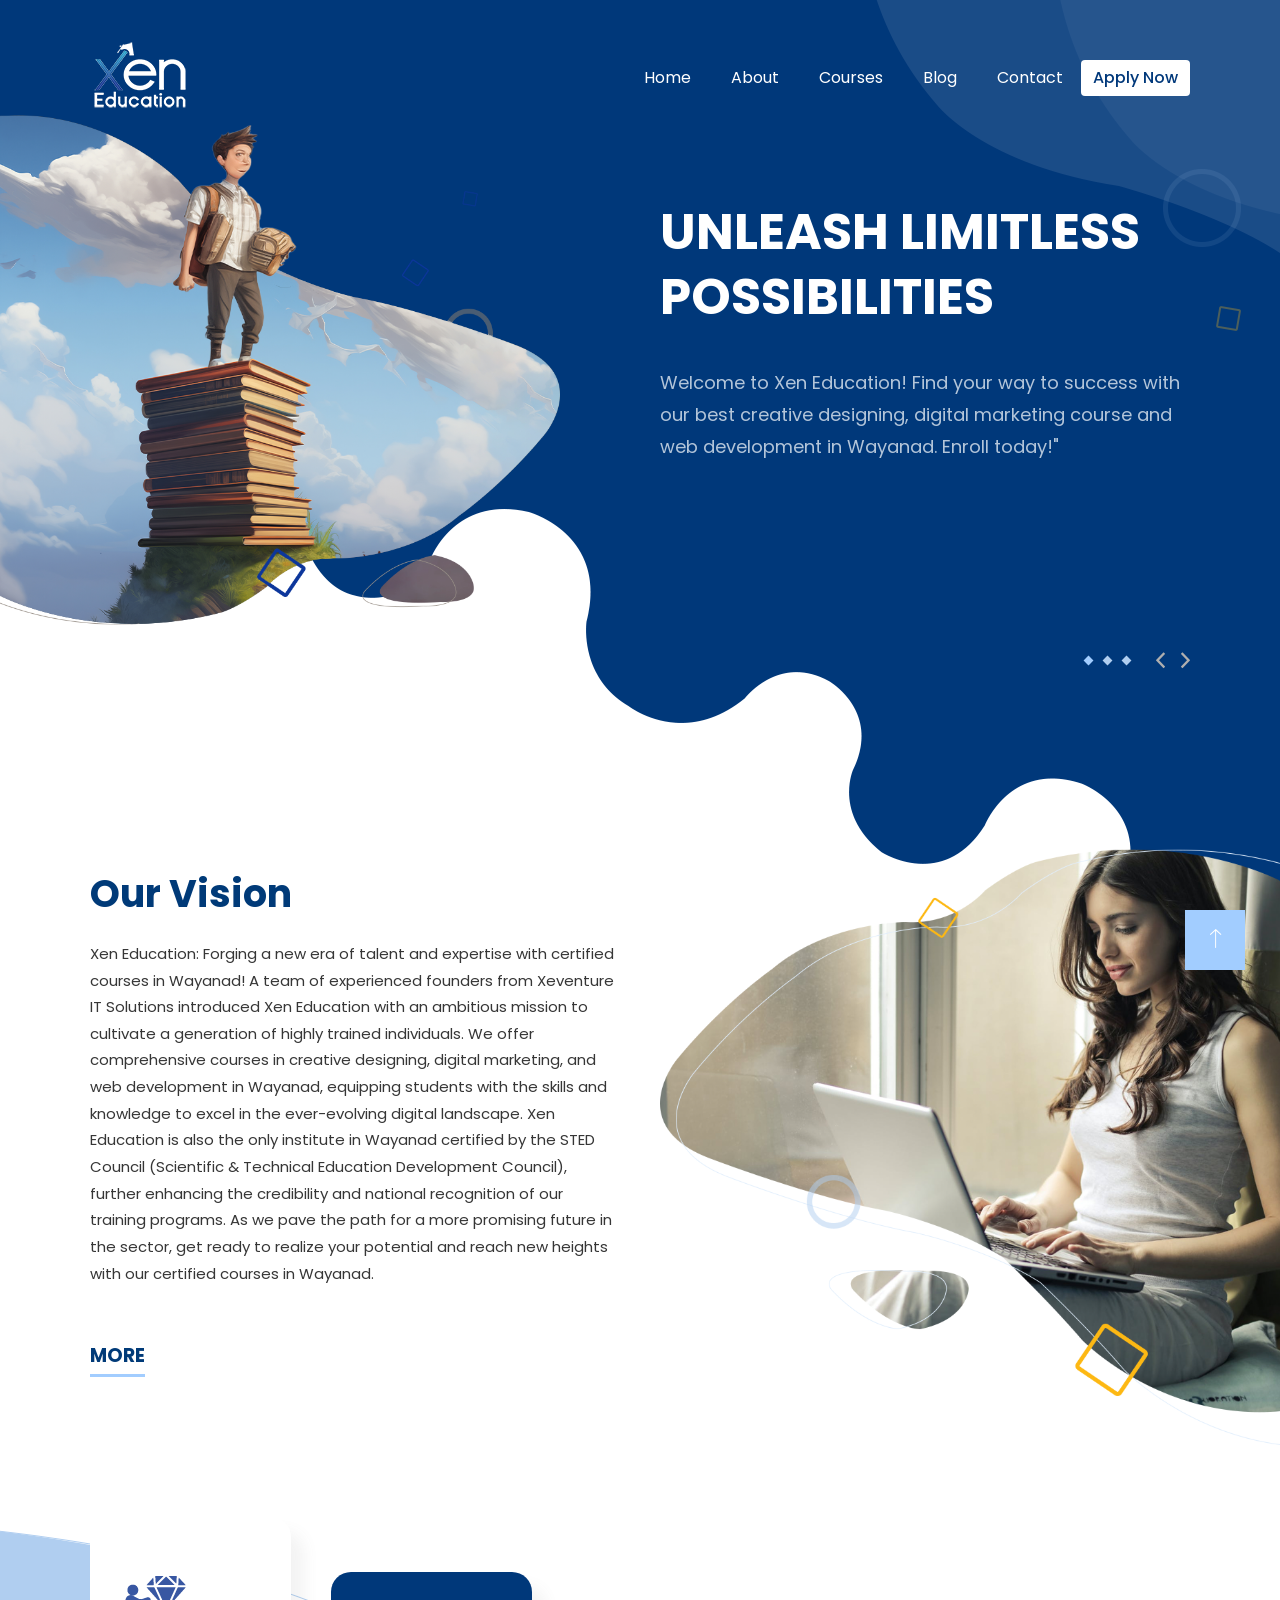
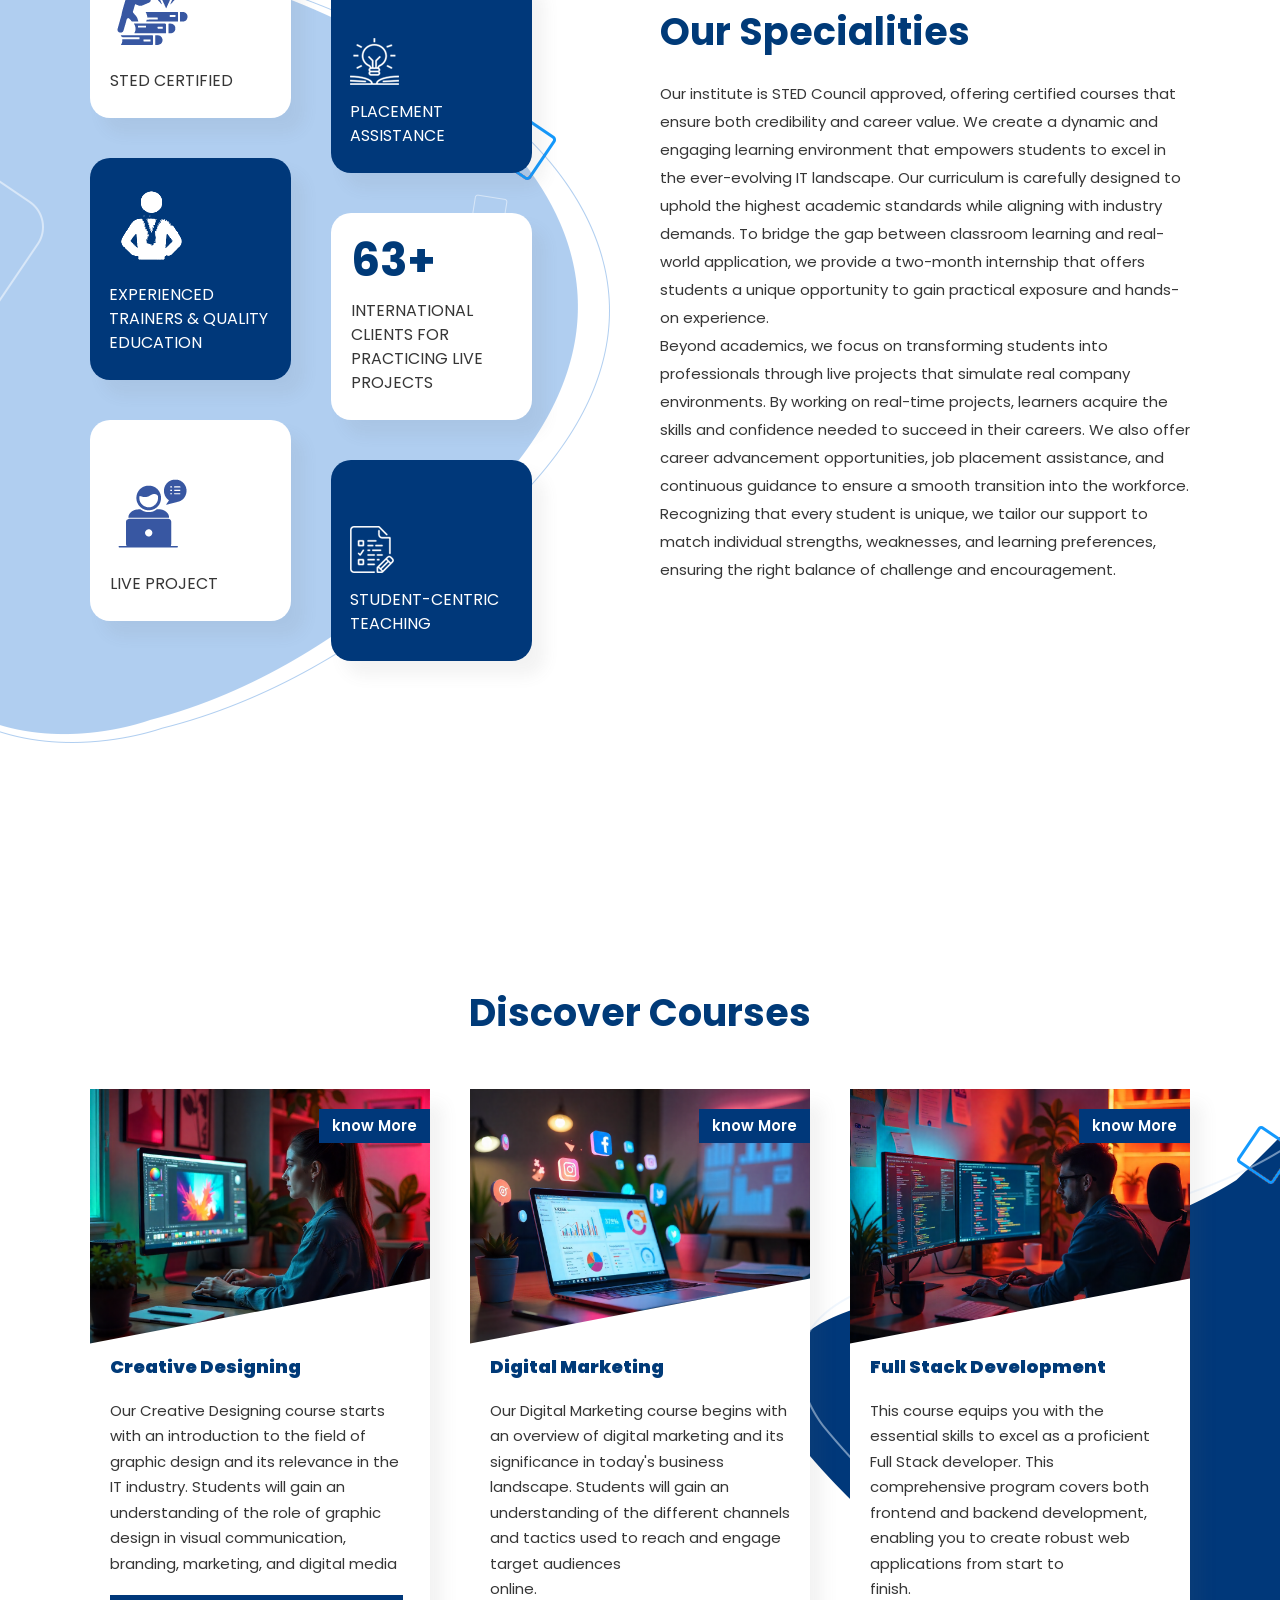
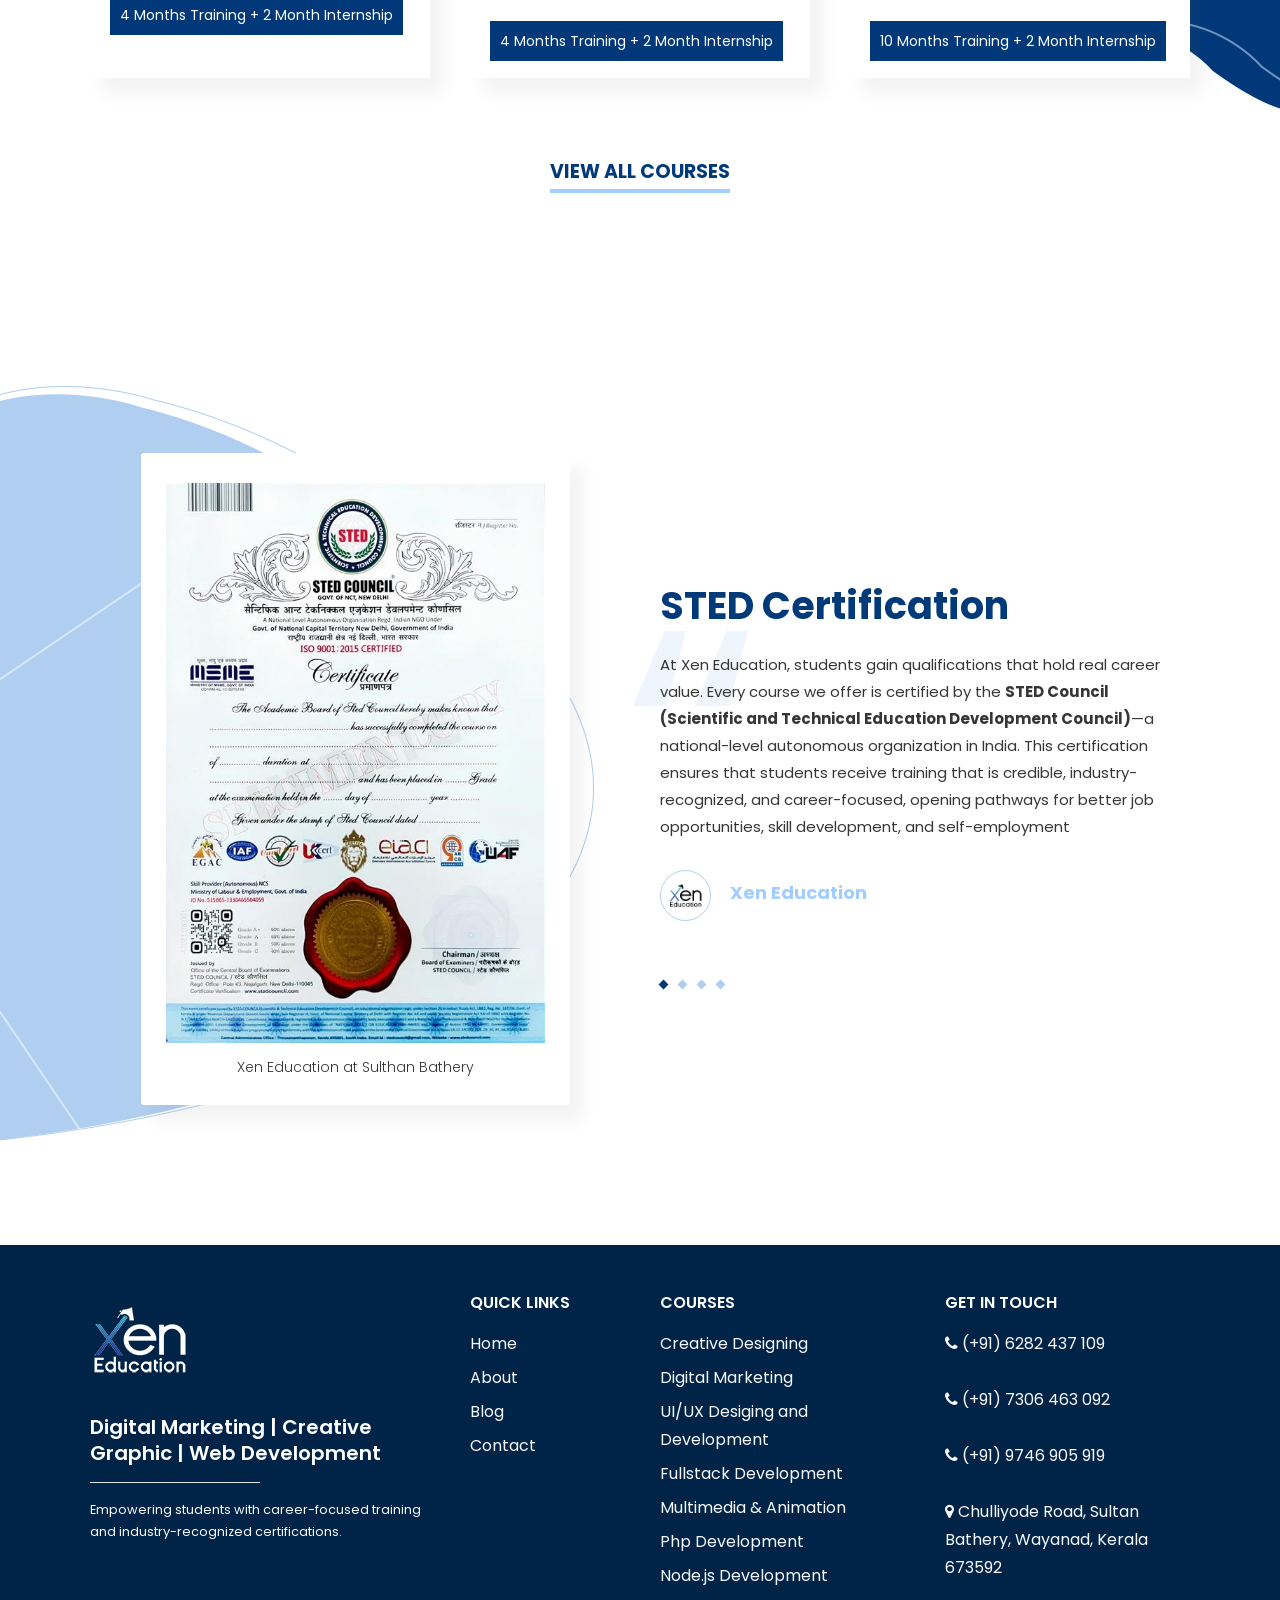
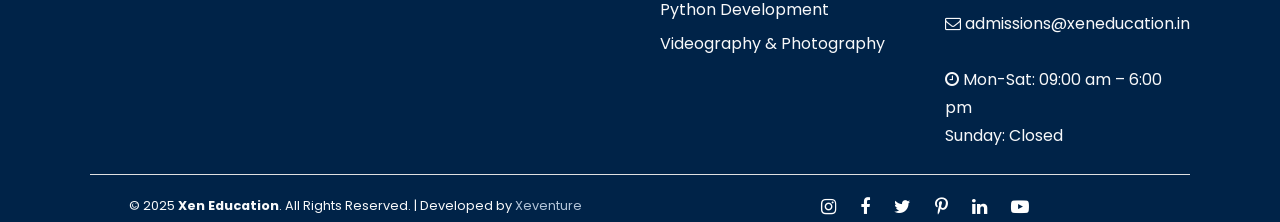
==== commit 9bbc480d: "DIGITAL MARKETING PAGE ADDED" ====
--- a/index.html
+++ b/index.html
@@ -1231,176 +1231,179 @@
       </div>
       <!-- end Main content -->
 
-      <!-- Footer -->
-      <footer class="site-footer text-light pt-5">
-        <div class="container">
-          <div class="row gy-4">
-            <!-- Logo & Tagline -->
-            <div class="col-lg-4 col-md-6">
-              <img
-                src="assets/images/logo-02.png"
-                alt="Xen Education"
-                class="mb-3"
-                style="max-width: 180px"
-              />
-              <h5 class="fw-bold">
-                Digital Marketing | Creative Graphic | Web Development
-              </h5>
-              <hr class="bg-light w-50" />
-              <p class="small">
-                Empowering students with career-focused training and
-                industry-recognized certifications.
-              </p>
-            </div>
-
-            <!-- Quick Links -->
-            <div class="col-lg-2 col-md-6">
-              <h6 class="fw-bold text-uppercase mb-3">Quick Links</h6>
-              <ul class="list-unstyled footer-links">
-                <li><a href="index.html" class="text-light">Home</a></li>
-                <li><a href="About.html" class="text-light">About</a></li>
-                <li><a href="blog.html" class="text-light">Blog</a></li>
-                <li><a href="contact.html" class="text-light">Contact</a></li>
-              </ul>
-            </div>
-
-            <!-- Courses -->
-            <div class="col-lg-3 col-md-6">
-              <h6 class="fw-bold text-uppercase mb-3">Courses</h6>
-              <ul class="list-unstyled footer-links">
+     <!-- Footer -->
+    <footer class="site-footer text-light pt-5">
+      <div class="container">
+        <div class="row gy-4">
+          <!-- Logo & Tagline -->
+          <div class="col-lg-4 col-md-6">
+            <img
+              src="assets/images/logo-02.png"
+              alt="Xen Education"
+              class="mb-3"
+              style="max-width: 180px"
+            />
+            <h5 class="fw-bold">
+              Digital Marketing | Creative Graphic | Web Development
+            </h5>
+            <hr class="bg-light w-50" />
+            <p class="small">
+              Empowering students with career-focused training and
+              industry-recognized certifications.
+            </p>
+          </div>
+
+          <!-- Quick Links -->
+          <div class="col-lg-2 col-md-6">
+            <h6 class="fw-bold text-uppercase mb-3">Quick Links</h6>
+            <ul class="list-unstyled footer-links">
+              <li><a href="index.html" class="text-light">Home</a></li>
+              <li><a href="About.html" class="text-light">About</a></li>
+              <li><a href="blog.html" class="text-light">Blog</a></li>
+              <li><a href="contact.html" class="text-light">Contact</a></li>
+            </ul>
+          </div>
+
+          <!-- Courses -->
+          <div class="col-lg-3 col-md-6">
+            <h6 class="fw-bold text-uppercase mb-3">Courses</h6>
+            <ul class="list-unstyled footer-links">
+              <li>
+                <a href="creative.html" class="text-light"
+                  >Creative Designing</a
+                >
+              </li>
+              <li>
+                <a href="digital.html" class="text-light">Digital Marketing</a>
+              </li>
+              <li>
+                <a href="uiux-dev.html" class="text-light"
+                  >UI/UX Desiging and Development</a
+                >
+              </li>
+              <li>
+                <a href="fullstack.html" class="text-light"
+                  >Fullstack Development</a
+                >
+              </li>
+              <li>
+                <a href="multimedia.html" class="text-light"
+                  >Multimedia & Animation</a
+                >
+              </li>
                 <li>
-                  <a href="creative.html" class="text-light"
-                    >Creative Designing</a
-                  >
-                </li>
+                <a href="phpdev.html" class="text-light">Php Development</a>
+              </li>
                 <li>
-                  <a href="digital.html" class="text-light"
-                    >Digital Marketing</a
-                  >
-                </li>
-                <li>
-                  <a href="uiux-dev.html" class="text-light"
-                    >UI/UX Desiging and Development</a
-                  >
-                </li>
-                <li>
-                  <a href="fullstack.html" class="text-light"
-                    >Fullstack Development</a
-                  >
-                </li>
-                <li>
-                  <a href="multimedia.html" class="text-light"
-                    >Multimedia & Animation</a
-                  >
-                </li>
-                <li>
-                  <a href="python.html" class="text-light"
-                    >Python Development</a
-                  >
-                </li>
-              </ul>
-            </div>
-
-            <!-- Contact Info -->
-            <div class="col-lg-3 col-md-6">
-              <h6 class="fw-bold text-uppercase mb-3">Get in Touch</h6>
-              <p>
-                <i class="fa fa-phone me-2"></i
-                ><a href="tel:+916282437109" class="text-light">
-                  (+91) 6282 437 109</a
-                >
-              </p>
-              <p>
-                <i class="fa fa-phone me-2"></i
-                ><a href="tel:+917306463092" class="text-light">
-                  (+91) 7306 463 092</a
-                >
-              </p>
-              <p>
-                <i class="fa fa-phone me-2"></i
-                ><a href="tel:+919746905919" class="text-light">
-                  (+91) 9746 905 919</a
-                >
-              </p>
-              <p>
-                <i class="fa fa-map-marker me-2"></i> Chulliyode Road, Sultan
-                Bathery, Wayanad, Kerala 673592
-              </p>
-              <p>
-                <i class="fa fa-envelope-o me-2"></i
-                ><a href="mailto:admissions@xeneducation.in" class="text-light">
-                  admissions@xeneducation.in</a
-                >
-              </p>
-              <p>
-                <i class="fa fa-clock-o me-2"></i> Daily: 09:00 am – 6:00 pm
-                <br />
-                Sunday: Closed
-              </p>
-            </div>
+                <a href="node.html" class="text-light">Node.js Development</a>
+              </li>
+              <li>
+                <a href="python.html" class="text-light">Python Development</a>
+              </li>
+               <li>
+                <a href="videophoto.html" class="text-light">Videography & Photography</a>
+              </li>
+            </ul>
           </div>
 
-          <hr class="bg-light mt-4" />
-
-          <!-- Bottom Row -->
-          <div class="row align-items-center">
-            <div class="col-md-6 text-center text-md-start">
-              <p class="mb-0 small">
-                © 2025 <strong>Xen Education</strong>. All Rights Reserved. |
-                Developed by
-                <a href="https://xeventure.com/" target="_blank" class=""
-                  >Xeventure</a
-                >
-              </p>
-            </div>
-            <div class="col-md-6 text-center text-md-end">
-              <ul class="list-inline mb-0 socials">
-                <li class="list-inline-item">
-                  <a
-                    href="https://www.instagram.com/xeneducation/"
-                    target="_blank"
-                    ><i class="fa fa-instagram"></i
-                  ></a>
-                </li>
-                <li class="list-inline-item">
-                  <a
-                    href="https://www.facebook.com/xeneducationbathery"
-                    target="_blank"
-                    ><i class="fa fa-facebook"></i
-                  ></a>
-                </li>
-                <li class="list-inline-item">
-                  <a href="https://x.com/Xen_education" target="_blank"
-                    ><i class="fa fa-twitter"></i
-                  ></a>
-                </li>
-                <li class="list-inline-item">
-                  <a
-                    href="https://in.pinterest.com/xen_education/"
-                    target="_blank"
-                    ><i class="fa fa-pinterest-p"></i
-                  ></a>
-                </li>
-                <li class="list-inline-item">
-                  <a
-                    href="https://www.linkedin.com/company/xen-education/"
-                    target="_blank"
-                    ><i class="fa fa-linkedin"></i
-                  ></a>
-                </li>
-                <li class="list-inline-item">
-                  <a
-                    href="https://www.youtube.com/@xeneducation"
-                    target="_blank"
-                    ><i class="fa fa-youtube-play"></i
-                  ></a>
-                </li>
-              </ul>
-            </div>
+          <!-- Contact Info -->
+          <div class="col-lg-3 col-md-6">
+            <h6 class="fw-bold text-uppercase mb-3">Get in Touch</h6>
+            <p>
+              <i class="fa fa-phone me-2"></i
+              ><a href="tel:+916282437109" class="text-light">
+                (+91) 6282 437 109</a
+              >
+            </p>
+            <p>
+              <i class="fa fa-phone me-2"></i
+              ><a href="tel:+917306463092" class="text-light">
+                (+91) 7306 463 092</a
+              >
+            </p>
+            <p>
+              <i class="fa fa-phone me-2"></i
+              ><a href="tel:+919746905919" class="text-light">
+                (+91) 9746 905 919</a
+              >
+            </p>
+            <p>
+              <i class="fa fa-map-marker me-2"></i> Chulliyode Road, Sultan
+              Bathery, Wayanad, Kerala 673592
+            </p>
+            <p>
+              <i class="fa fa-envelope-o me-2"></i
+              ><a href="mailto:admissions@xeneducation.in" class="text-light">
+                admissions@xeneducation.in</a
+              >
+            </p>
+            <p>
+              <i class="fa fa-clock-o me-2"></i> Mon-Sat: 09:00 am – 6:00 pm
+              <br />
+              Sunday: Closed
+            </p>
           </div>
         </div>
-      </footer>
-      <!-- end Footer -->
+
+        <hr class="bg-light mt-4" />
+
+        <!-- Bottom Row -->
+        <div class="row align-items-center">
+          <div class="col-md-6 text-center text-md-start">
+            <p class="mb-0 small">
+              © 2025 <strong>Xen Education</strong>. All Rights Reserved. |
+              Developed by
+              <a href="https://xeventure.com/" target="_blank" class=""
+                >Xeventure</a
+              >
+            </p>
+          </div>
+          <div class="col-md-6 text-center text-md-end">
+            <ul class="list-inline mb-0 socials">
+              <li class="list-inline-item">
+                <a
+                  href="https://www.instagram.com/xeneducation/"
+                  target="_blank"
+                  ><i class="fa fa-instagram"></i
+                ></a>
+              </li>
+              <li class="list-inline-item">
+                <a
+                  href="https://www.facebook.com/xeneducationbathery"
+                  target="_blank"
+                  ><i class="fa fa-facebook"></i
+                ></a>
+              </li>
+              <li class="list-inline-item">
+                <a href="https://x.com/Xen_education" target="_blank"
+                  ><i class="fa fa-twitter"></i
+                ></a>
+              </li>
+              <li class="list-inline-item">
+                <a
+                  href="https://in.pinterest.com/xen_education/"
+                  target="_blank"
+                  ><i class="fa fa-pinterest-p"></i
+                ></a>
+              </li>
+              <li class="list-inline-item">
+                <a
+                  href="https://www.linkedin.com/company/xen-education/"
+                  target="_blank"
+                  ><i class="fa fa-linkedin"></i
+                ></a>
+              </li>
+              <li class="list-inline-item">
+                <a href="https://www.youtube.com/@xeneducation" target="_blank"
+                  ><i class="fa fa-youtube-play"></i
+                ></a>
+              </li>
+            </ul>
+          </div>
+        </div>
+      </div>
+    </footer>
+    <!-- end Footer -->
     </div>
 
     <div id="back-to-top" class="btn-back-to-top">
--- a/assets/css/style-223cd.css
+++ b/assets/css/style-223cd.css
@@ -4091,9 +4091,19 @@
 /*[ pre-loading ]
 //////////////////////////////////////////////////////////////////*/
 
-
-
-
+.certificates-digital{
+  display: flex;
+  align-items: center;
+  justify-content: center;
+}
+.certificates-digital img{
+width: 150px;
+height: 150px;
+}
+.creative-section-certi{
+  margin-bottom: 150px;
+
+}
 
 
 
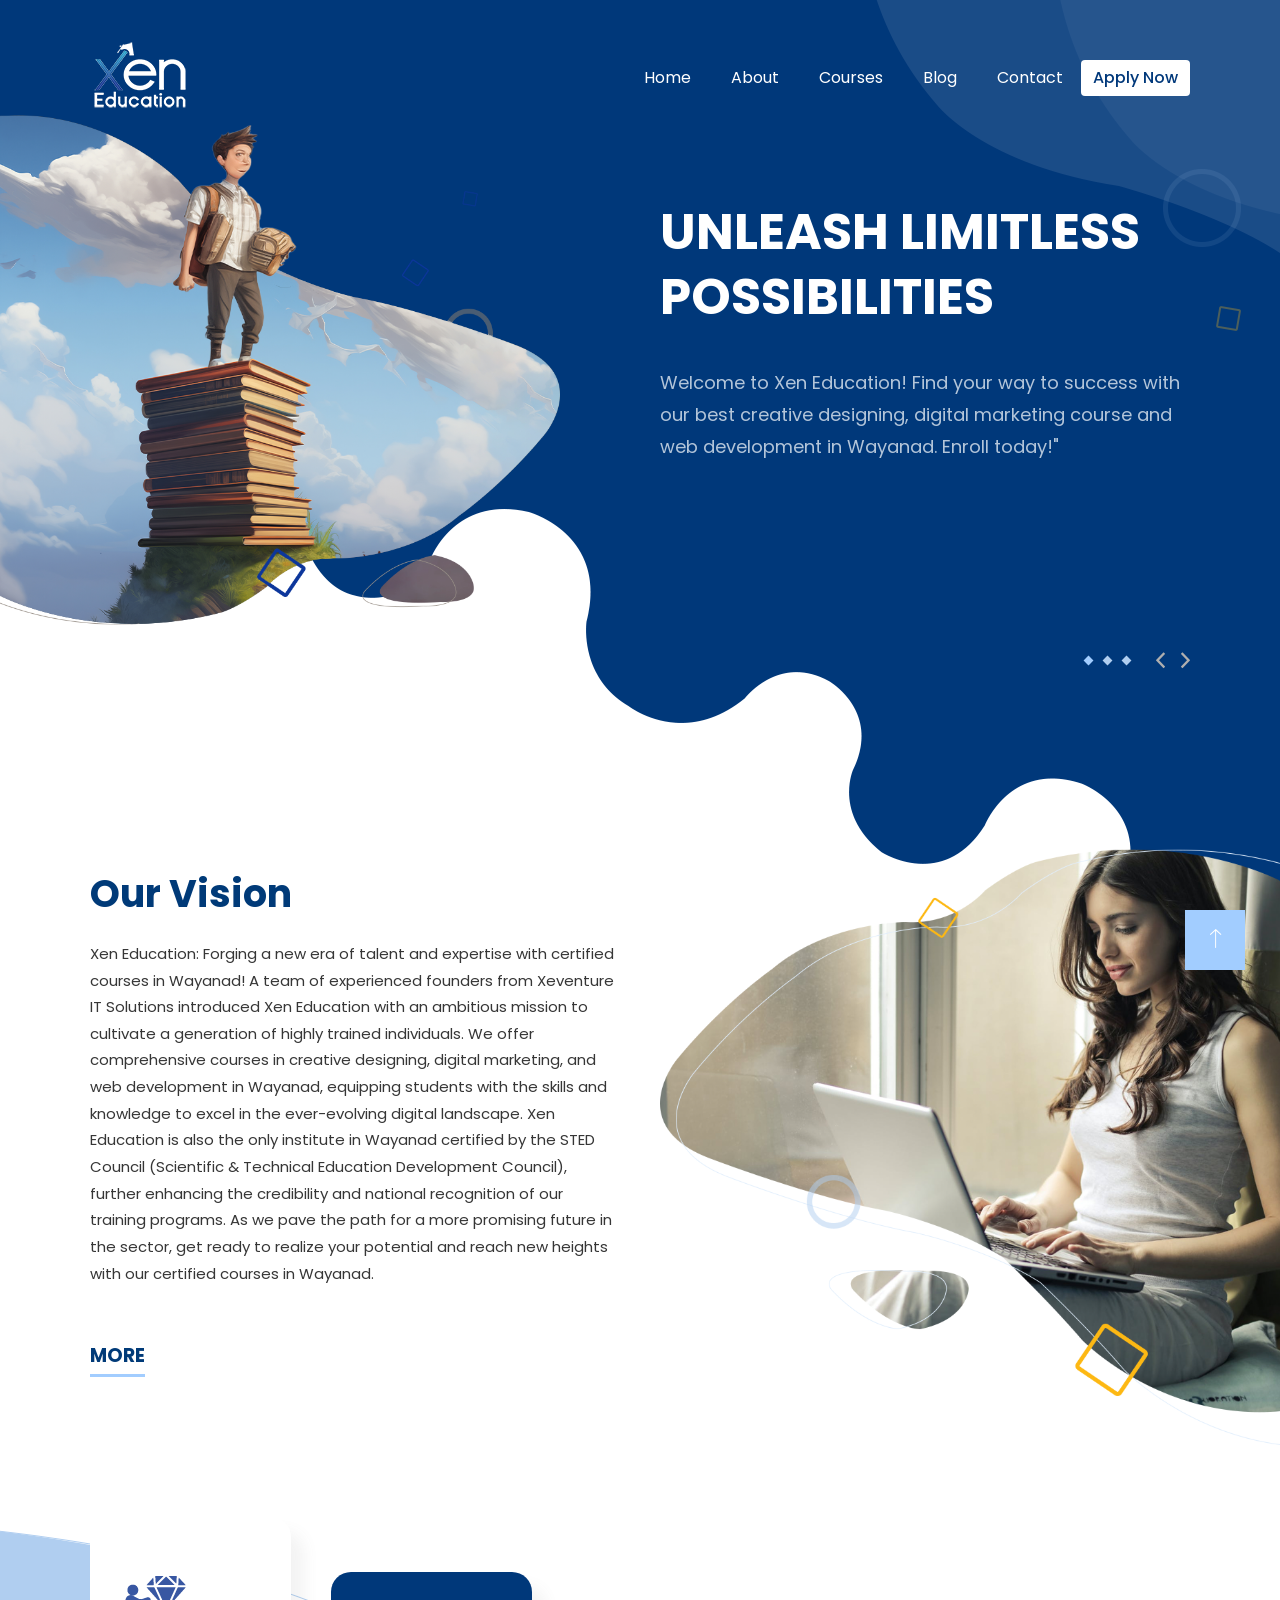
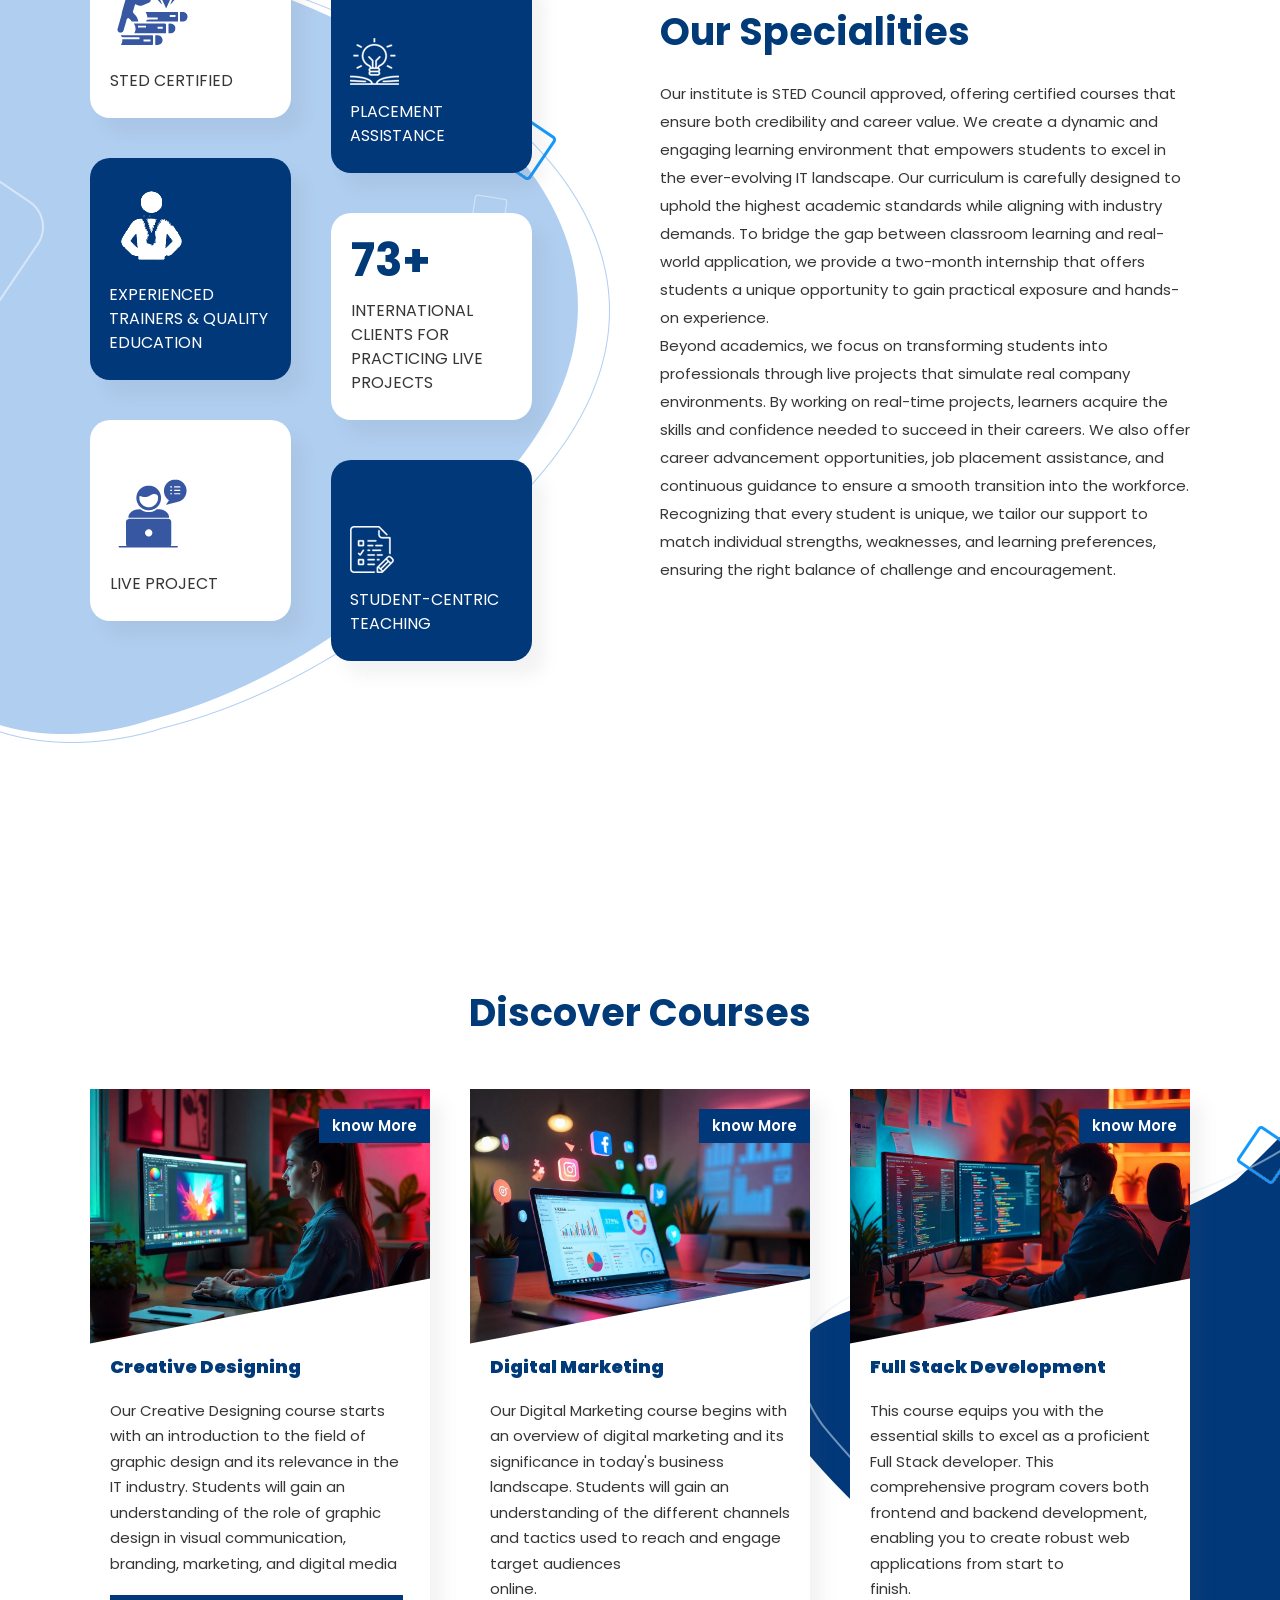
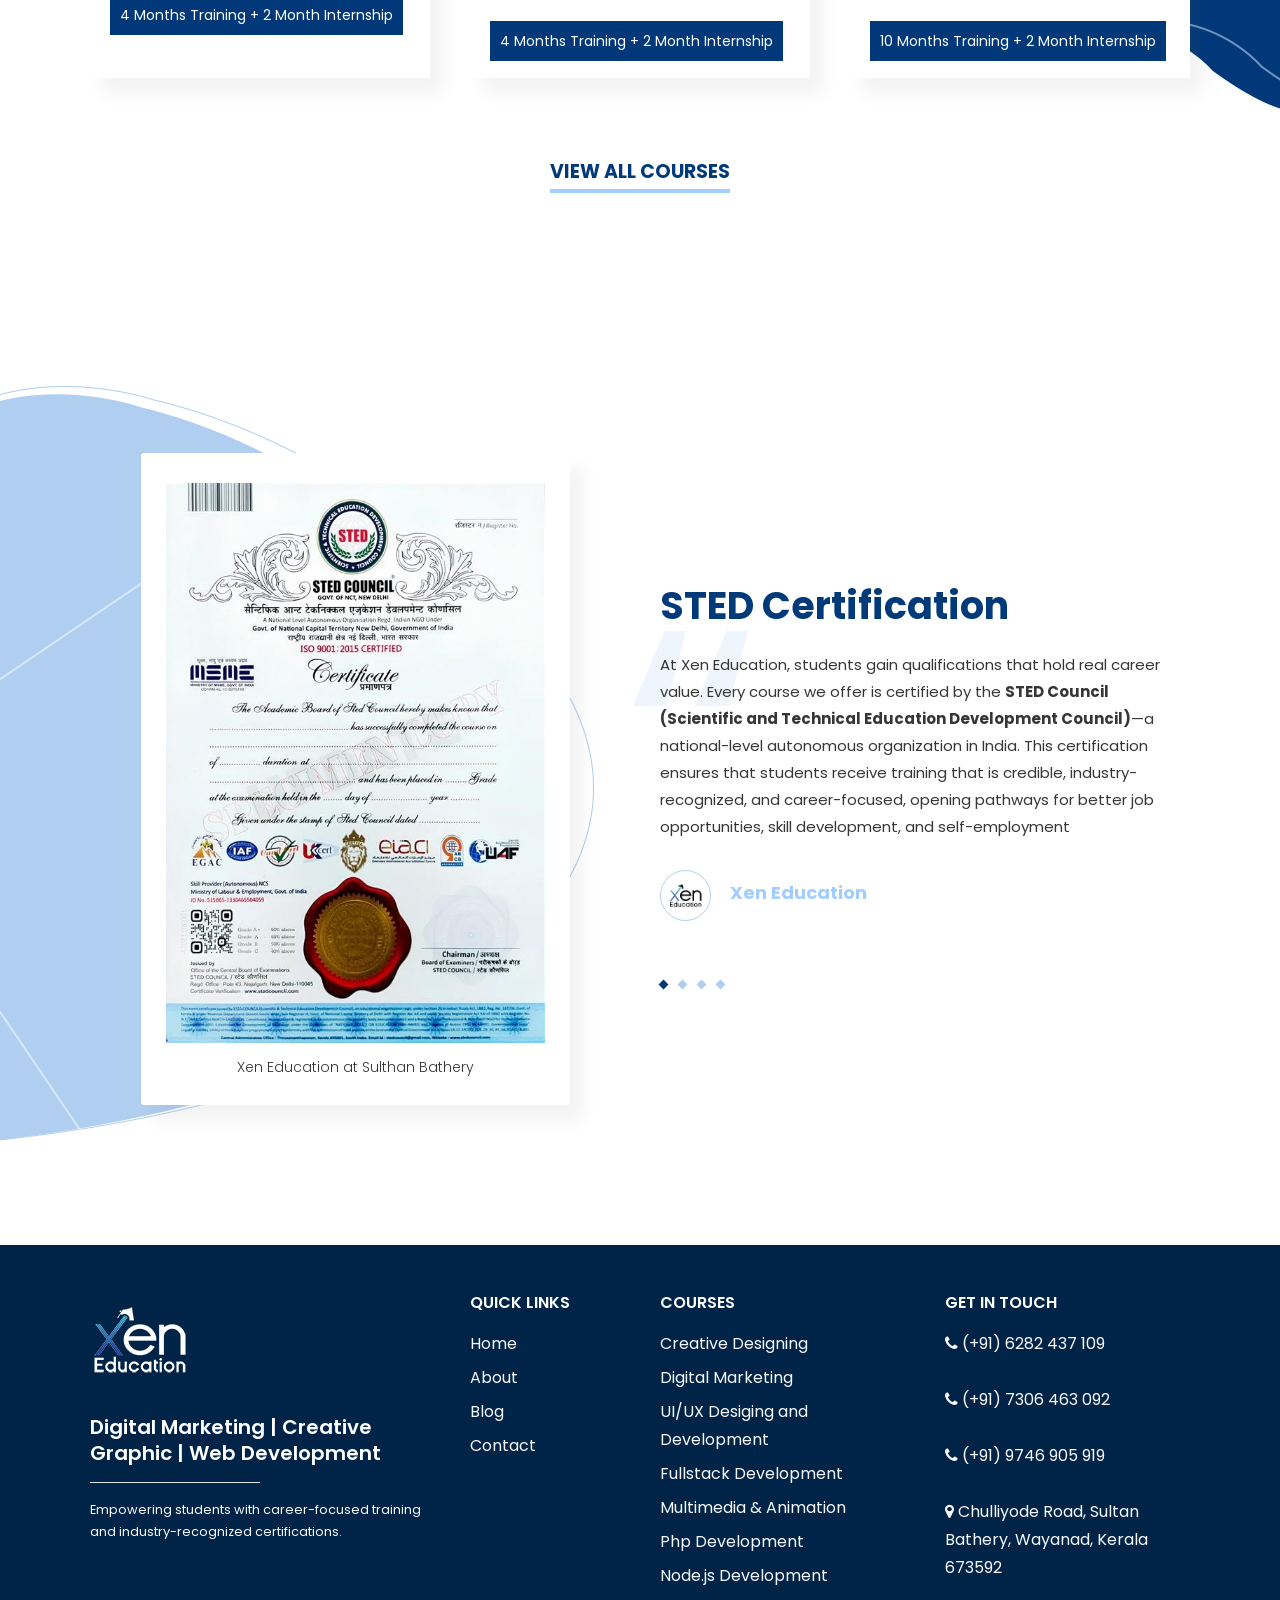
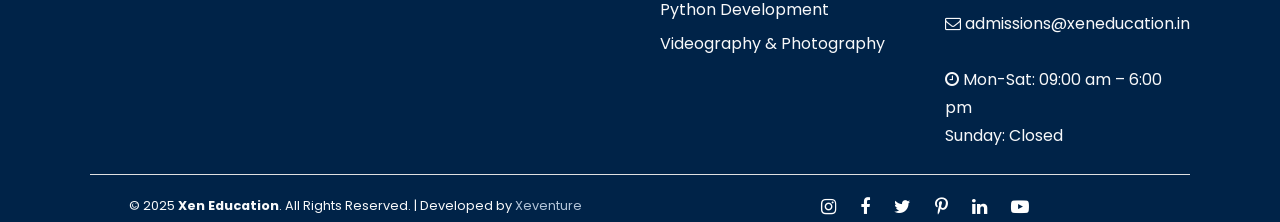
==== commit 0803ca48: "blog detailed page added" ====
--- a/index.html
+++ b/index.html
@@ -869,7 +869,7 @@
                 <div class="col-md-4">
                   <div class="item-course">
                     <div class="pic">
-                      <img src="assets/images/courses/degital.png" alt="IMG" />
+                      <img src="assets/images/courses/digital.png" alt="IMG" />
 
                       <div class="price">
                         <a
--- a/assets/css/style-223cd.css
+++ b/assets/css/style-223cd.css
@@ -1327,13 +1327,59 @@
   }
 }
 /* ----------------- */
+.responsive-table {
+  width: 100%;
+  border-collapse: collapse;
+}
+
+.responsive-table th,
+.responsive-table td {
+  border: 1px solid #333;
+  padding: 8px;
+  text-align: left;
+}
+
+/* Responsive styles */
+@media screen and (max-width: 768px) {
+  .responsive-table thead {
+    display: none; /* hide table headers */
+  }
+
+  .responsive-table tr {
+    display: block;
+    margin-bottom: 15px;
+    border: 1px solid #ccc;
+    border-radius: 5px;
+    padding: 10px;
+  }
+
+  .responsive-table td {
+    display: flex;
+    justify-content: space-between;
+    padding: 8px;
+    border: none;
+    border-bottom: 1px solid #eee;
+  }
+
+  .responsive-table td::before {
+    content: attr(data-label);
+    font-weight: bold;
+    flex-basis: 40%;
+  }
+
+  .responsive-table td:last-child {
+    border-bottom: 0;
+  }
+}
+
+
+/* ---- */
+
 
 .task-container {
-  display: flex;
-  flex-direction: column;
-  gap: 15px;
+
   margin-top: 60px;
-  max-width: 500px;
+  max-width: 100%;
   margin-left: auto;
   margin-right: auto;
   padding: 10px;
@@ -1345,6 +1391,7 @@
   background: #d1eaff;
   border-radius: 50px;
   padding: 15px 20px;
+  margin-bottom: 20px;
   color: #333;
   font-size: 16px;
   transition: all 0.3s ease;
@@ -1449,8 +1496,8 @@
 }
 .card-box {
   position: absolute;
-  width: 300px;
-  height: 300px;
+  width: 340px;
+  height: 340px;
   background: rgba(255, 255, 255, 0.08);
   backdrop-filter: blur(10px);
   border-radius: 15px;
@@ -1493,6 +1540,7 @@
   transform: translateY(-50%) rotate(45deg);
 }
 .bottom {
+ 
   bottom: -70px;
   left: 50%;
   transform: translateX(-50%) rotate(45deg);
@@ -2793,27 +2841,43 @@
 }
 .wave-banner {
   position: relative;
-  background: linear-gradient(#00387a, #ffffff), url(../images/creative-bg.png);
+  background: linear-gradient(#002b5c, #ffffff8e), url(../images/banners/banner.png);
   color: white;
   text-align: center;
   padding: 100px 30px 60px;
   overflow: hidden;
   height: 100%;
 }
+.wave-banner-blog{
+   position: relative;
+  background: linear-gradient(#014899a1, #ffffff8e), url(../images/banners/blog-bg.png);
+  color: white;
+  text-align: center;
+  padding: 100px 30px 60px;
+  overflow: hidden;
+  height: 100%;
+}
 
 .wave-banner h1 {
   font-size: 52px;
   margin: 0;
   font-weight: bold;
 }
-
+.intro{
+  font-size: 26px;
+  font-weight: bold;
+  color: #00387a;
+}
 .wave-banner h4 {
   font-size: 22px;
   margin-top: 15px;
   font-weight: 400;
   color: #ddd;
 }
-
+.profile-img img{
+  border-radius: 50%;
+  width: 80px;
+}
 .wave {
   position: absolute;
   bottom: 0;
@@ -2827,6 +2891,258 @@
   width: 100%;
   height: 100px;
 }
+
+
+/* ---------------- */
+
+    .blog-container {
+      display: grid;
+      grid-template-columns: repeat(auto-fit, minmax(350px, 1fr));
+      gap: 40px;
+      max-width: 1200px;
+      margin: auto;
+    }
+
+   
+    .blog-card {
+            text-align: center;
+
+  opacity: 0;
+  transform: translateY(40px);
+  animation: fadeInUp 0.8s ease forwards;
+}
+
+.blog-card:nth-child(1) { animation-delay: 0.2s; }
+.blog-card:nth-child(2) { animation-delay: 0.4s; }
+.blog-card:nth-child(3) { animation-delay: 0.6s; }
+.blog-card:nth-child(4) { animation-delay: 0.8s; }
+.blog-card:nth-child(5) { animation-delay: 1s; }
+
+@keyframes fadeInUp {
+  from {
+    opacity: 0;
+    transform: translateY(40px);
+  }
+  to {
+    opacity: 1;
+    transform: translateY(0);
+  }
+}
+
+
+.blog-card img {
+  width: 100%;
+  height: 350px;
+  object-fit: cover;
+  border-radius: 6px;
+  transition: transform 0.5s ease; 
+}
+
+.blog-card img:hover {
+  transform: scale(1.1); 
+}
+
+    .blog-card h3 {
+      margin: 20px 0 10px;
+      font-size: 20px;
+      letter-spacing: 1px;
+      text-transform: uppercase;
+    }
+
+    .blog-meta {
+      font-style: italic;
+      color: #00387a;
+      margin-bottom: 15px;
+      position: relative;
+    }
+
+    .blog-meta::before,
+    .blog-meta::after {
+      content: "";
+      display: inline-block;
+      width: 40px;
+      height: 1px;
+      background: #00387a;
+      vertical-align: middle;
+      margin: 0 10px;
+    }
+
+    .blog-card p {
+      font-size: 15px;
+      line-height: 1.6;
+      margin-bottom: 15px;
+      color: #444;
+    }
+
+    .read-more {
+      font-size: 13px;
+      font-weight: bold;
+      text-transform: uppercase;
+      letter-spacing: 2px;
+      color: #00387a;
+      text-decoration: none;
+    }
+
+    .read-more:hover {
+      text-decoration: underline;
+    }
+    .blog-row{
+margin-bottom: 80px;
+
+    }
+    .blog-section{
+      margin-top: 150px;
+      margin-bottom: 150px;
+    }
+    
+/* ----------------- */
+  .contact-section {
+    padding: 60px 20px;
+    background: #f9f9f9;
+  }
+
+  .contact-section h2 {
+    text-align: center;
+    margin-bottom: 30px;
+    font-size: 28px;
+    color: #333;
+  }
+
+  .contact-form {
+    max-width: 700px;
+    margin: 0 auto;
+    background: #fff;
+    padding: 30px;
+    border-radius: 10px;
+    box-shadow: 0 5px 20px rgba(0,0,0,0.1);
+  }
+
+  .form-group {
+    margin-bottom: 20px;
+  }
+
+  .form-row {
+    display: flex;
+    gap: 20px; /* space between email & phone */
+  }
+
+  .half-width {
+    flex: 1; /* equal width for email and phone */
+  }
+.displayflexcontent{
+  display: flex;
+  align-items: center;
+  font-size: 15px;
+}
+.Conclusion-blog-d{
+  padding: 20px;
+  background-color: #b2c9e166;
+  text-align: center;
+}
+.line-row{
+  padding: 40px;
+  border-width: 50%;
+  border-left: 5px solid #00387a;
+}
+.line-row-2{
+  padding: 40px;
+  border-right: 5px solid #00387a;
+  
+}
+.modal {
+  display: none; 
+  position: fixed; 
+  z-index: 999; 
+  left: 0; 
+  top: 0;
+  width: 100%; 
+  height: 100%;
+  background: rgba(0,0,0,0.5);
+}
+
+.modal-content {
+  background: #fff;
+  margin: 10% auto;
+  padding: 20px;
+  border-radius: 12px;
+  width: 400px;
+  box-shadow: 0 4px 12px rgba(0,0,0,0.3);
+}
+
+.close {
+  float: right;
+  font-size: 22px;
+  cursor: pointer;
+}
+
+.author-name {
+  cursor: pointer;
+  color: #00387a;
+}
+.author-name:hover {
+  text-decoration: underline;
+}
+
+  .form-group label {
+    display: block;
+    margin-bottom: 8px;
+    font-weight: 600;
+    color: #00387a;
+    text-align: start;
+  }
+
+  .form-group input,
+  .form-group textarea {
+    width: 100%;
+    padding: 12px;
+    border: 1px solid #ccc;
+    border-radius: 6px;
+    font-size: 15px;
+    outline: none;
+    transition: border-color 0.3s;
+  }
+
+  .form-group input:focus,
+  .form-group textarea:focus {
+    border-color: #00387a;
+  }
+
+  .submit-btn {
+    background: #00387a;
+    color: #fff;
+    border: none;
+    padding: 14px 20px;
+    font-size: 16px;
+    border-radius: 6px;
+    cursor: pointer;
+    width: 100%;
+    transition: background 0.3s;
+  }
+
+  .submit-btn:hover {
+    background: #00387a;
+  }
+
+  /* Responsive */
+  @media (max-width: 768px) {
+    .form-row {
+      flex-direction: column; /* stack email + phone on small screens */
+    }
+  }
+
+
+
+
+
+
+
+
+
+
+
+
+
+
 
 .site-content .widget-area .widget .widget-title {
   font-weight: 700;
@@ -4097,7 +4413,7 @@
   justify-content: center;
 }
 .certificates-digital img{
-width: 150px;
+width: 250px;
 height: 150px;
 }
 .creative-section-certi{
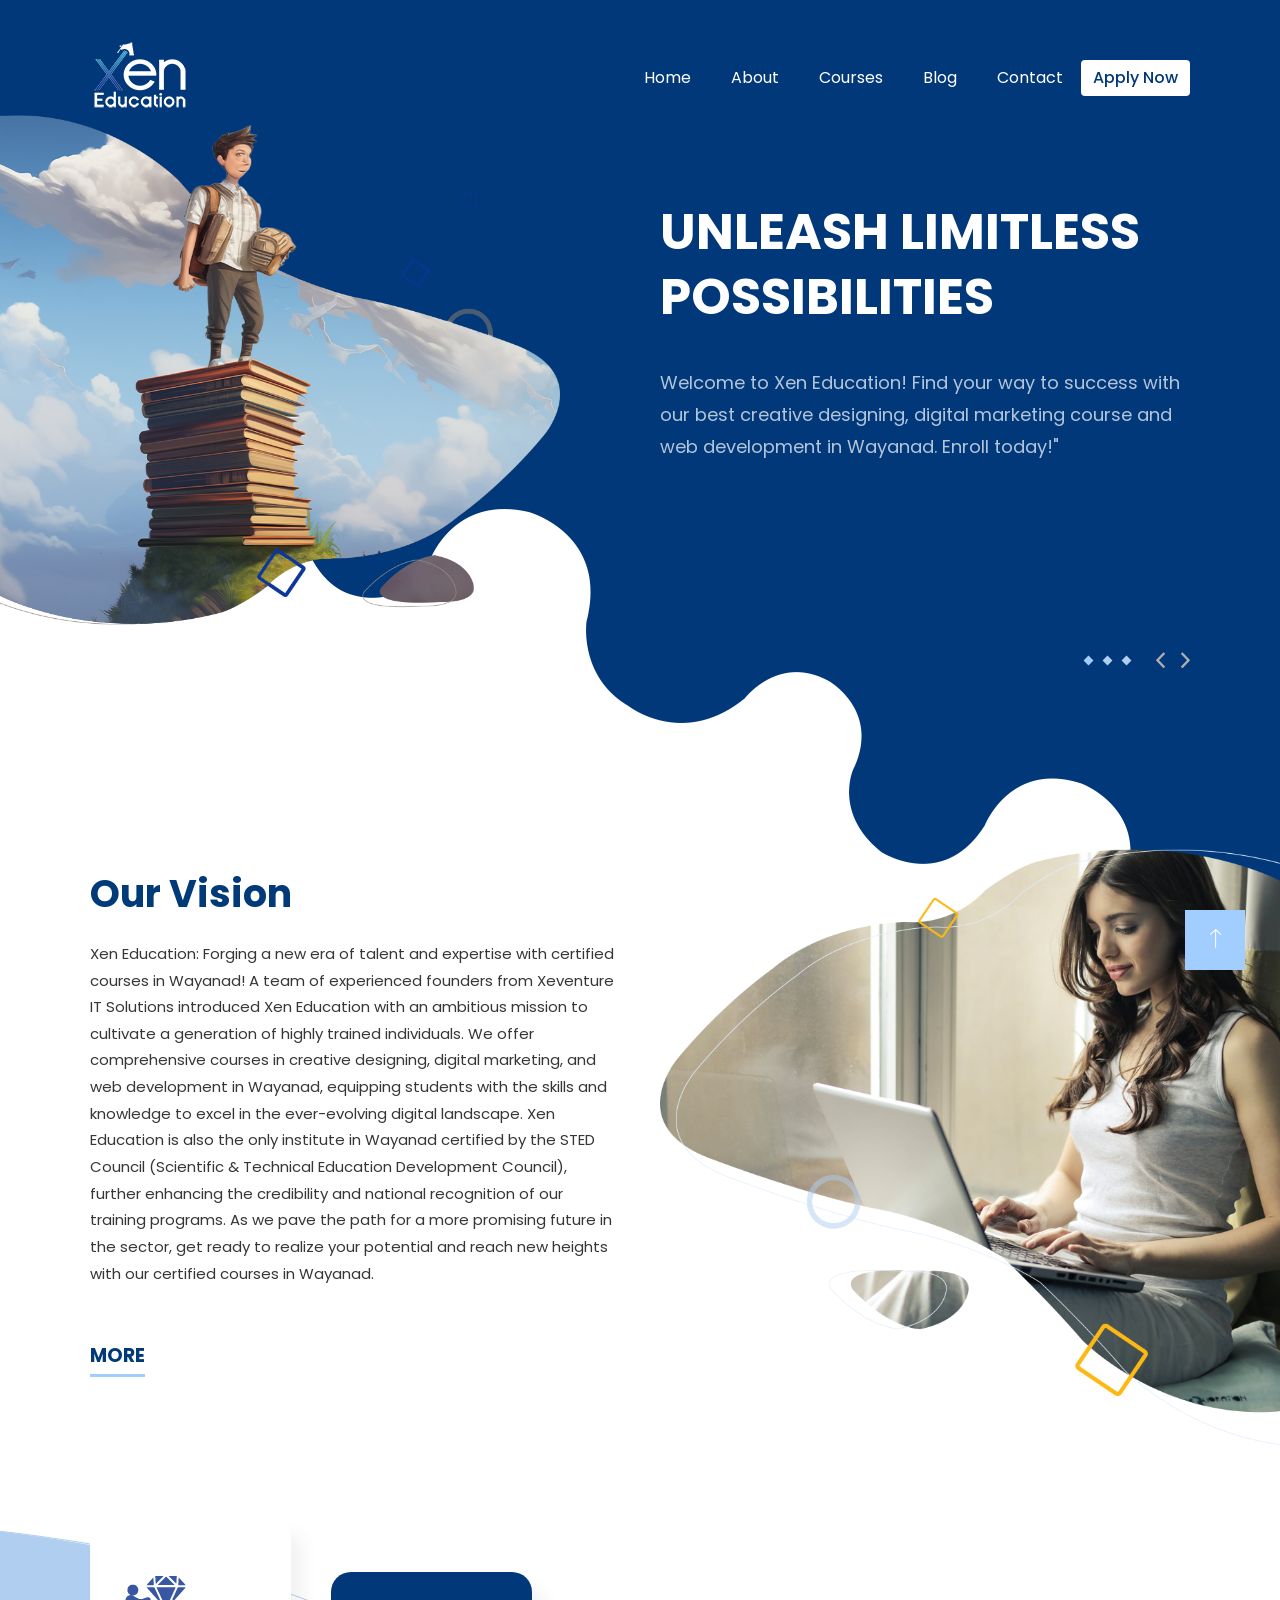
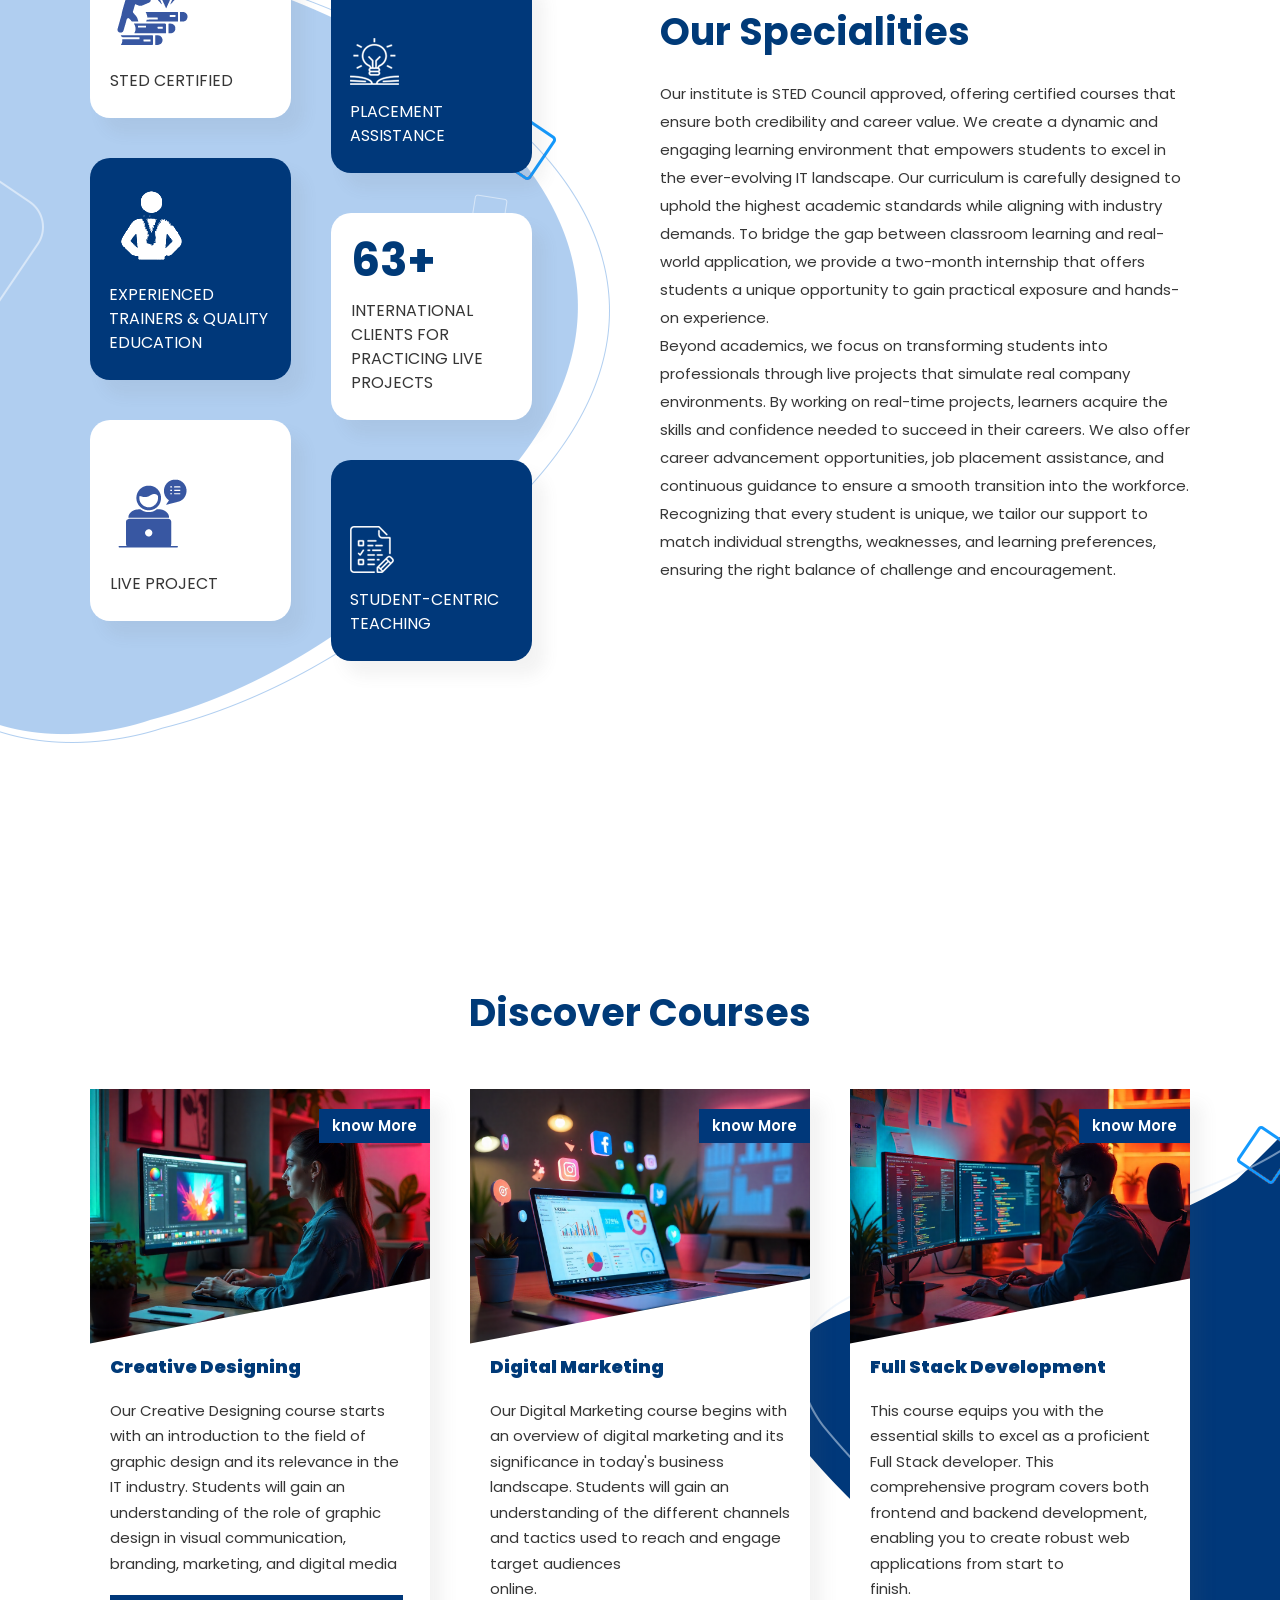
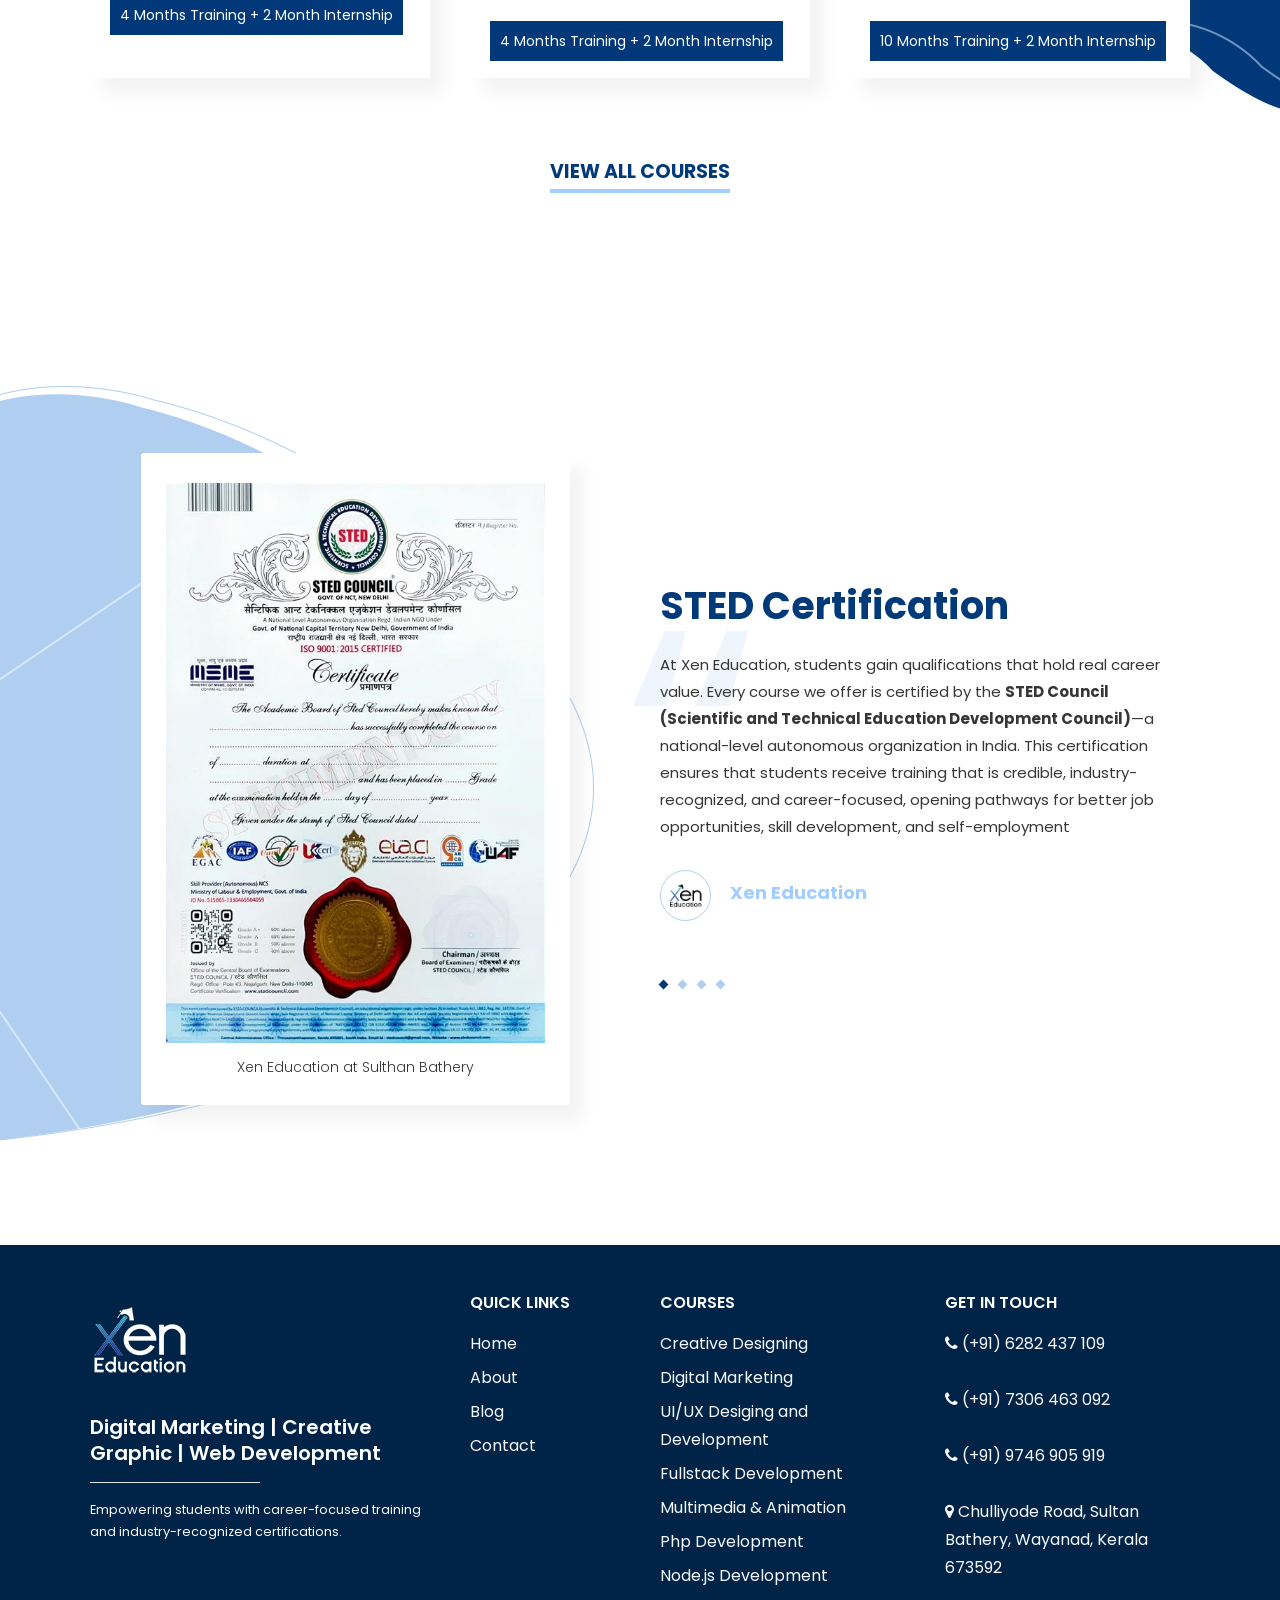
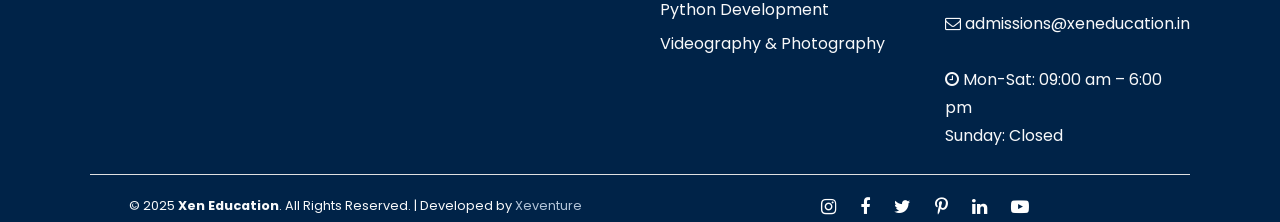
==== commit 379ff22c: "banner" ====
--- a/index.html
+++ b/index.html
@@ -384,7 +384,7 @@
             <div class="wrap-element">
               <span
                 class="bg-slider top-bg"
-                style="background-image: url(assets/images/home/bg-png-15.png)"
+                style="background-image: url(assets/images/)"
               ></span>
               <span
                 class="bg-slider bottom-bg"
--- a/assets/css/style-223cd.css
+++ b/assets/css/style-223cd.css
@@ -1372,12 +1372,9 @@
   }
 }
 
-
 /* ---- */
 
-
 .task-container {
-
   margin-top: 60px;
   max-width: 100%;
   margin-left: auto;
@@ -1540,7 +1537,6 @@
   transform: translateY(-50%) rotate(45deg);
 }
 .bottom {
- 
   bottom: -70px;
   left: 50%;
   transform: translateX(-50%) rotate(45deg);
@@ -1611,14 +1607,13 @@
   .card-box .content {
     transform: rotate(0deg);
   }
-
-}
-  /* ----------------- */
+}
+/* ----------------- */
 .other-course {
   display: flex;
-  flex-wrap: wrap;   /* cards wrap to next row */
+  flex-wrap: wrap; /* cards wrap to next row */
   justify-content: center;
-  gap: 20px;         /* spacing between cards */
+  gap: 20px; /* spacing between cards */
   margin-top: 100px;
   margin-bottom: 150px;
 }
@@ -1638,47 +1633,42 @@
   width: 300px;
   height: 300px;
   border: 5px solid white;
-  box-shadow: 0 4px 8px rgba(0,0,0,0.2);
+  box-shadow: 0 4px 8px rgba(0, 0, 0, 0.2);
   transition: ease-in 0.3s;
 }
 
 .other-course1:hover {
-  transform: rotate(-5deg);  
+  transform: rotate(-5deg);
   background-color: #30588383;
   color: white;
 }
 
-
 @media (max-width: 992px) {
-  .other-course1{
-overflow-x: hidden;
-  }
   .other-course1 {
-    width: 45%;   
+    overflow-x: hidden;
+  }
+  .other-course1 {
+    width: 45%;
     height: auto;
   }
 
   .d-para {
-  font-size: 14px;
-
-}
-
+    font-size: 14px;
+  }
 }
 
 @media (max-width: 576px) {
   .other-course1 {
-    width: 90%;   
+    width: 90%;
     height: auto;
   }
 }
 
-
 /* --------------------- */
-.creative-section8{
+.creative-section8 {
   margin-top: 150px;
   margin-bottom: 150px;
 }
-
 
 /* ---------------------- */
 
@@ -1710,11 +1700,11 @@
 }
 
 .testimonial-section {
- background-color: #f0f6fcf6;
+  background-color: #f0f6fcf6;
   padding: 80px 20px;
   text-align: center;
   position: relative;
-  min-height: 400px; 
+  min-height: 400px;
   margin-bottom: 50px;
   margin-top: 50px;
 }
@@ -1722,7 +1712,7 @@
 .swiper {
   max-width: 100%;
   margin: auto;
-  overflow: visible; 
+  overflow: visible;
 }
 
 .swiper-slide {
@@ -1770,16 +1760,17 @@
   align-items: center;
   justify-content: center;
 }
-@media (max-width:993px) {
-  .testimonial-card::after , .testimonial-card::before {
+@media (max-width: 993px) {
+  .testimonial-card::after,
+  .testimonial-card::before {
     display: none;
   }
-  .testimonial-card{
-margin: 10px;
+  .testimonial-card {
+    margin: 10px;
   }
 }
 .testimonial-text {
-  font-size: 15Px;
+  font-size: 15px;
   color: #333;
   line-height: 1.6;
   margin-bottom: 20px;
@@ -1953,6 +1944,14 @@
   font-weight: 600;
 }
 .creative-section-col h1::first-letter {
+  font-size: 92px;
+  border: 3px solid #08509c;
+  padding-left: 10px;
+  border-top: none;
+  border-right: none;
+  border-bottom: none;
+}
+.blog-heading::first-letter {
   font-size: 92px;
   border: 3px solid #08509c;
   padding-left: 10px;
@@ -2841,16 +2840,19 @@
 }
 .wave-banner {
   position: relative;
-  background: linear-gradient(#002b5c, #ffffff8e), url(../images/banners/banner.png);
+  background: 
+    url(../images/banners/Blue\ Green\ Minimalist\ Summer\ Style\ Promotion\ Landscape\ Banner.png);
   color: white;
   text-align: center;
   padding: 100px 30px 60px;
   overflow: hidden;
   height: 100%;
-}
-.wave-banner-blog{
-   position: relative;
-  background: linear-gradient(#014899a1, #ffffff8e), url(../images/banners/blog-bg.png);
+  background-size: cover;
+}
+.wave-banner-blog {
+  position: relative;
+  background: linear-gradient(#014899a1, #ffffff8e),
+    url(../images/banners/blog-bg.png);
   color: white;
   text-align: center;
   padding: 100px 30px 60px;
@@ -2863,7 +2865,7 @@
   margin: 0;
   font-weight: bold;
 }
-.intro{
+.intro {
   font-size: 26px;
   font-weight: bold;
   color: #00387a;
@@ -2874,7 +2876,7 @@
   font-weight: 400;
   color: #ddd;
 }
-.profile-img img{
+.profile-img img {
   border-radius: 50%;
   width: 80px;
 }
@@ -2892,31 +2894,39 @@
   height: 100px;
 }
 
-
 /* ---------------- */
 
-    .blog-container {
-      display: grid;
-      grid-template-columns: repeat(auto-fit, minmax(350px, 1fr));
-      gap: 40px;
-      max-width: 1200px;
-      margin: auto;
-    }
-
-   
-    .blog-card {
-            text-align: center;
+.blog-container {
+  display: grid;
+  grid-template-columns: repeat(auto-fit, minmax(350px, 1fr));
+  gap: 40px;
+  max-width: 1200px;
+  margin: auto;
+}
+
+.blog-card {
+  text-align: center;
 
   opacity: 0;
   transform: translateY(40px);
   animation: fadeInUp 0.8s ease forwards;
 }
 
-.blog-card:nth-child(1) { animation-delay: 0.2s; }
-.blog-card:nth-child(2) { animation-delay: 0.4s; }
-.blog-card:nth-child(3) { animation-delay: 0.6s; }
-.blog-card:nth-child(4) { animation-delay: 0.8s; }
-.blog-card:nth-child(5) { animation-delay: 1s; }
+.blog-card:nth-child(1) {
+  animation-delay: 0.2s;
+}
+.blog-card:nth-child(2) {
+  animation-delay: 0.4s;
+}
+.blog-card:nth-child(3) {
+  animation-delay: 0.6s;
+}
+.blog-card:nth-child(4) {
+  animation-delay: 0.8s;
+}
+.blog-card:nth-child(5) {
+  animation-delay: 1s;
+}
 
 @keyframes fadeInUp {
   from {
@@ -2928,136 +2938,183 @@
     transform: translateY(0);
   }
 }
-
 
 .blog-card img {
   width: 100%;
   height: 350px;
   object-fit: cover;
   border-radius: 6px;
-  transition: transform 0.5s ease; 
+  transition: transform 0.5s ease;
 }
 
 .blog-card img:hover {
-  transform: scale(1.1); 
-}
-
-    .blog-card h3 {
-      margin: 20px 0 10px;
-      font-size: 20px;
-      letter-spacing: 1px;
-      text-transform: uppercase;
-    }
-
-    .blog-meta {
-      font-style: italic;
-      color: #00387a;
-      margin-bottom: 15px;
-      position: relative;
-    }
-
-    .blog-meta::before,
-    .blog-meta::after {
-      content: "";
-      display: inline-block;
-      width: 40px;
-      height: 1px;
-      background: #00387a;
-      vertical-align: middle;
-      margin: 0 10px;
-    }
-
-    .blog-card p {
-      font-size: 15px;
-      line-height: 1.6;
-      margin-bottom: 15px;
-      color: #444;
-    }
-
-    .read-more {
-      font-size: 13px;
-      font-weight: bold;
-      text-transform: uppercase;
-      letter-spacing: 2px;
-      color: #00387a;
-      text-decoration: none;
-    }
-
-    .read-more:hover {
-      text-decoration: underline;
-    }
-    .blog-row{
-margin-bottom: 80px;
-
-    }
-    .blog-section{
-      margin-top: 150px;
-      margin-bottom: 150px;
-    }
-    
+  transform: scale(1.1);
+}
+
+.blog-card h3 {
+  margin: 20px 0 10px;
+  font-size: 20px;
+  letter-spacing: 1px;
+  text-transform: uppercase;
+}
+
+.blog-meta {
+  font-style: italic;
+  color: #00387a;
+  margin-bottom: 15px;
+  position: relative;
+}
+
+.blog-meta::before,
+.blog-meta::after {
+  content: "";
+  display: inline-block;
+  width: 40px;
+  height: 1px;
+  background: #00387a;
+  vertical-align: middle;
+  margin: 0 10px;
+}
+
+.blog-card p {
+  font-size: 15px;
+  line-height: 1.6;
+  margin-bottom: 15px;
+  color: #444;
+}
+
+.read-more {
+  font-size: 13px;
+  font-weight: bold;
+  text-transform: uppercase;
+  letter-spacing: 2px;
+  color: #00387a;
+  text-decoration: none;
+}
+
+.read-more:hover {
+  text-decoration: underline;
+}
+.blog-row {
+  margin-bottom: 80px;
+}
+.blog-section {
+  margin-top: 150px;
+  margin-bottom: 150px;
+}
+
 /* ----------------- */
-  .contact-section {
-    padding: 60px 20px;
-    background: #f9f9f9;
-  }
-
-  .contact-section h2 {
-    text-align: center;
-    margin-bottom: 30px;
-    font-size: 28px;
-    color: #333;
-  }
-
-  .contact-form {
-    max-width: 700px;
-    margin: 0 auto;
-    background: #fff;
-    padding: 30px;
-    border-radius: 10px;
-    box-shadow: 0 5px 20px rgba(0,0,0,0.1);
-  }
-
-  .form-group {
-    margin-bottom: 20px;
-  }
-
-  .form-row {
-    display: flex;
-    gap: 20px; /* space between email & phone */
-  }
-
-  .half-width {
-    flex: 1; /* equal width for email and phone */
-  }
-.displayflexcontent{
+.contact-section {
+  padding: 60px 20px;
+  width: 100%;
+}
+.location-section {
+  padding: 40px 20px;
+}
+
+.location {
+  display: flex;
+  gap: 15px;
+  max-width: 1000px;
+  margin: auto;
+}
+
+.loc-1 {
+  display: flex;
+  justify-content: center;
+  align-items: center;
+  gap: 10px;
+   width: 550px;
+  background-color: #d2e0ee;
+}
+.map{
+  display: flex;
+  align-items: center;
+  justify-content: center;
+  margin-top: 80px;
+}
+
+
+.loc-1 i {
+  font-size: 20px;
+  color: #00387a;
+  margin-top: 3px;
+}
+
+.loc-1 p, 
+.loc-1 a {
+  margin: 0;
+  font-size: 15px;
+  color: #333;
+  text-decoration: none;
+}
+
+.loc-1 a:hover {
+  color: #00387a;
+  text-decoration: underline;
+}
+
+
+
+
+ 
+.contact-section h2 {
+  text-align: center;
+  margin-bottom: 100px;
+}
+
+.contact-form {
+  max-width: 1500px;
+  margin: 0 auto;
+  background: #fff;
+  padding: 30px;
+  border-radius: 10px;
+  box-shadow: 0 5px 20px rgba(0, 0, 0, 0.1);
+}
+
+.form-group {
+  margin-bottom: 20px;
+}
+
+.form-row {
+  display: flex;
+  gap: 20px; /* space between email & phone */
+}
+
+.half-width {
+  flex: 1; /* equal width for email and phone */
+}
+.displayflexcontent {
   display: flex;
   align-items: center;
   font-size: 15px;
 }
-.Conclusion-blog-d{
+.Conclusion-blog-d {
   padding: 20px;
   background-color: #b2c9e166;
   text-align: center;
 }
-.line-row{
+.line-row {
   padding: 40px;
   border-width: 50%;
-  border-left: 5px solid #00387a;
-}
-.line-row-2{
+  border-left: 5px solid #fafafa66;
+}
+.line-row-2 {
   padding: 40px;
-  border-right: 5px solid #00387a;
-  
+  margin-top: 30px;
+  margin-bottom: 40px;
+  border-right: 5px solid #9bc0e766;
+  background-color: #b2c9e166;
 }
 .modal {
-  display: none; 
-  position: fixed; 
-  z-index: 999; 
-  left: 0; 
+  display: none;
+  position: fixed;
+  z-index: 999;
+  left: 0;
   top: 0;
-  width: 100%; 
+  width: 100%;
   height: 100%;
-  background: rgba(0,0,0,0.5);
+  background: rgba(0, 0, 0, 0.5);
 }
 
 .modal-content {
@@ -3066,7 +3123,7 @@
   padding: 20px;
   border-radius: 12px;
   width: 400px;
-  box-shadow: 0 4px 12px rgba(0,0,0,0.3);
+  box-shadow: 0 4px 12px rgba(0, 0, 0, 0.3);
 }
 
 .close {
@@ -3083,66 +3140,52 @@
   text-decoration: underline;
 }
 
-  .form-group label {
-    display: block;
-    margin-bottom: 8px;
-    font-weight: 600;
-    color: #00387a;
-    text-align: start;
-  }
-
-  .form-group input,
-  .form-group textarea {
-    width: 100%;
-    padding: 12px;
-    border: 1px solid #ccc;
-    border-radius: 6px;
-    font-size: 15px;
-    outline: none;
-    transition: border-color 0.3s;
-  }
-
-  .form-group input:focus,
-  .form-group textarea:focus {
-    border-color: #00387a;
-  }
-
-  .submit-btn {
-    background: #00387a;
-    color: #fff;
-    border: none;
-    padding: 14px 20px;
-    font-size: 16px;
-    border-radius: 6px;
-    cursor: pointer;
-    width: 100%;
-    transition: background 0.3s;
-  }
-
-  .submit-btn:hover {
-    background: #00387a;
-  }
-
-  /* Responsive */
-  @media (max-width: 768px) {
-    .form-row {
-      flex-direction: column; /* stack email + phone on small screens */
-    }
-  }
-
-
-
-
-
-
-
-
-
-
-
-
-
-
+.form-group label {
+  display: block;
+  margin-bottom: 8px;
+  font-weight: 600;
+  color: #00387a;
+  text-align: start;
+}
+
+.form-group input,
+.form-group textarea {
+  width: 100%;
+  padding: 12px;
+  border: 1px solid #ccc;
+  border-radius: 6px;
+  font-size: 15px;
+  outline: none;
+  transition: border-color 0.3s;
+}
+
+.form-group input:focus,
+.form-group textarea:focus {
+  border-color: #00387a;
+}
+
+.submit-btn {
+  background: #00387a;
+  color: #fff;
+  border: none;
+  padding: 14px 20px;
+  font-size: 16px;
+  border-radius: 6px;
+  cursor: pointer;
+  width: 100%;
+  transition: background 0.3s;
+}
+
+.submit-btn:hover {
+  background: #00387a;
+}
+
+/* Responsive */
+@media (max-width: 768px) {
+  .form-row {
+    flex-direction: column; /* stack email + phone on small screens */
+  }
+}
 
 .site-content .widget-area .widget .widget-title {
   font-weight: 700;
@@ -4407,26 +4450,18 @@
 /*[ pre-loading ]
 //////////////////////////////////////////////////////////////////*/
 
-.certificates-digital{
+.certificates-digital {
   display: flex;
   align-items: center;
   justify-content: center;
 }
-.certificates-digital img{
-width: 250px;
-height: 150px;
-}
-.creative-section-certi{
+.certificates-digital img {
+  width: 250px;
+  height: 150px;
+}
+.creative-section-certi {
   margin-bottom: 150px;
-
-}
-
-
-
-
-
-
-
+}
 
 /*\
  *
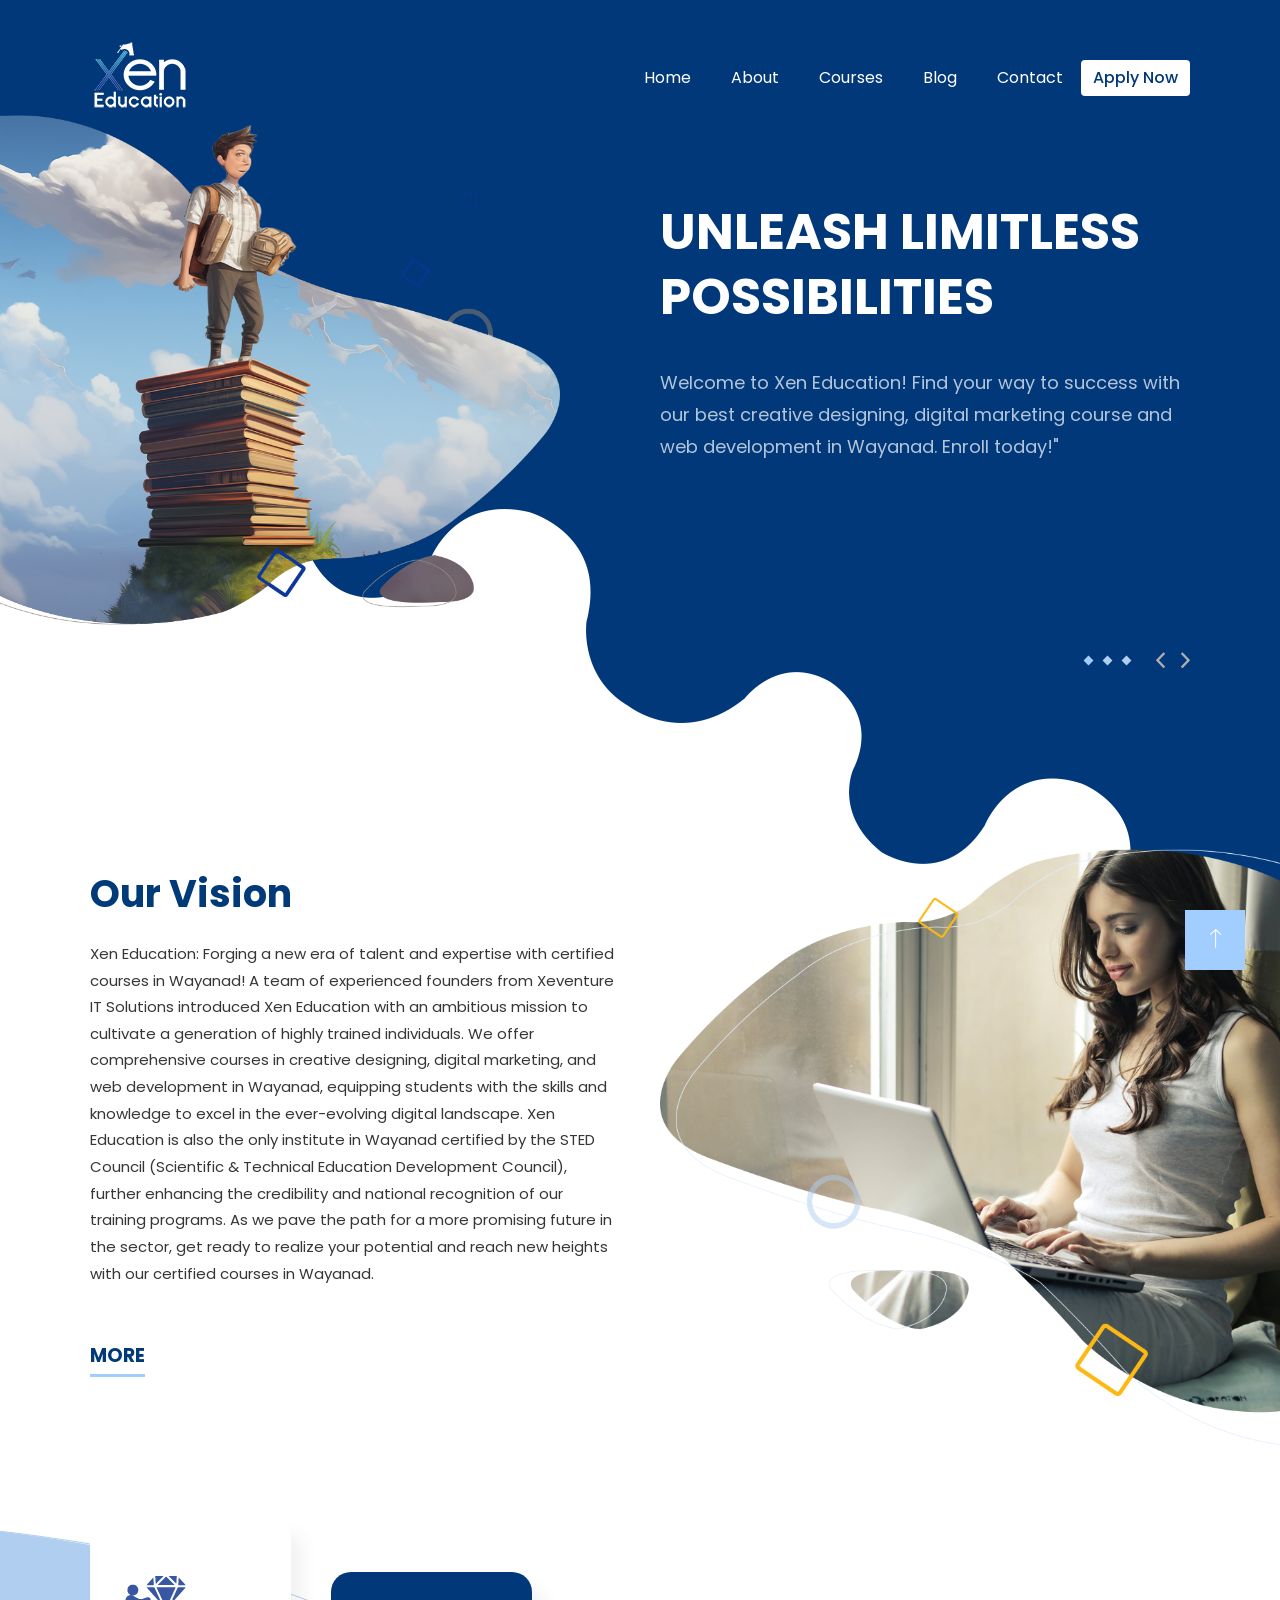
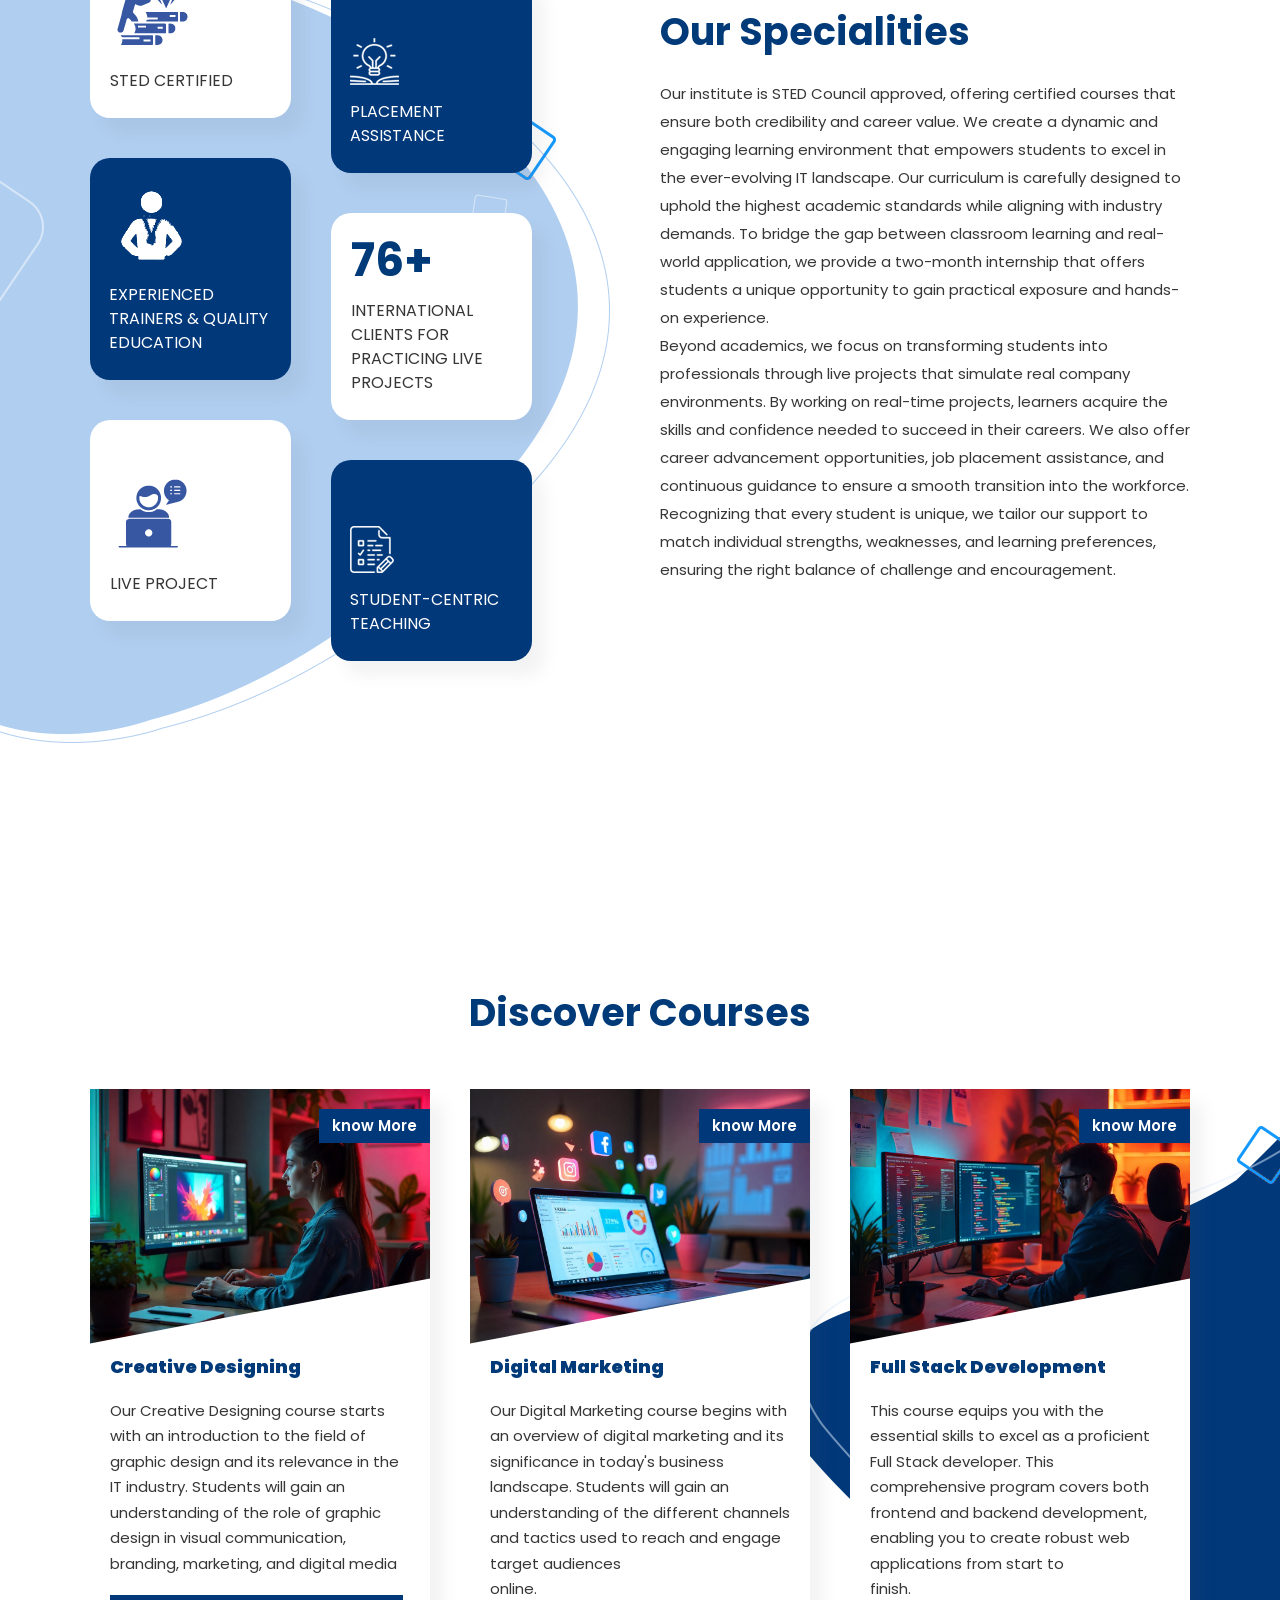
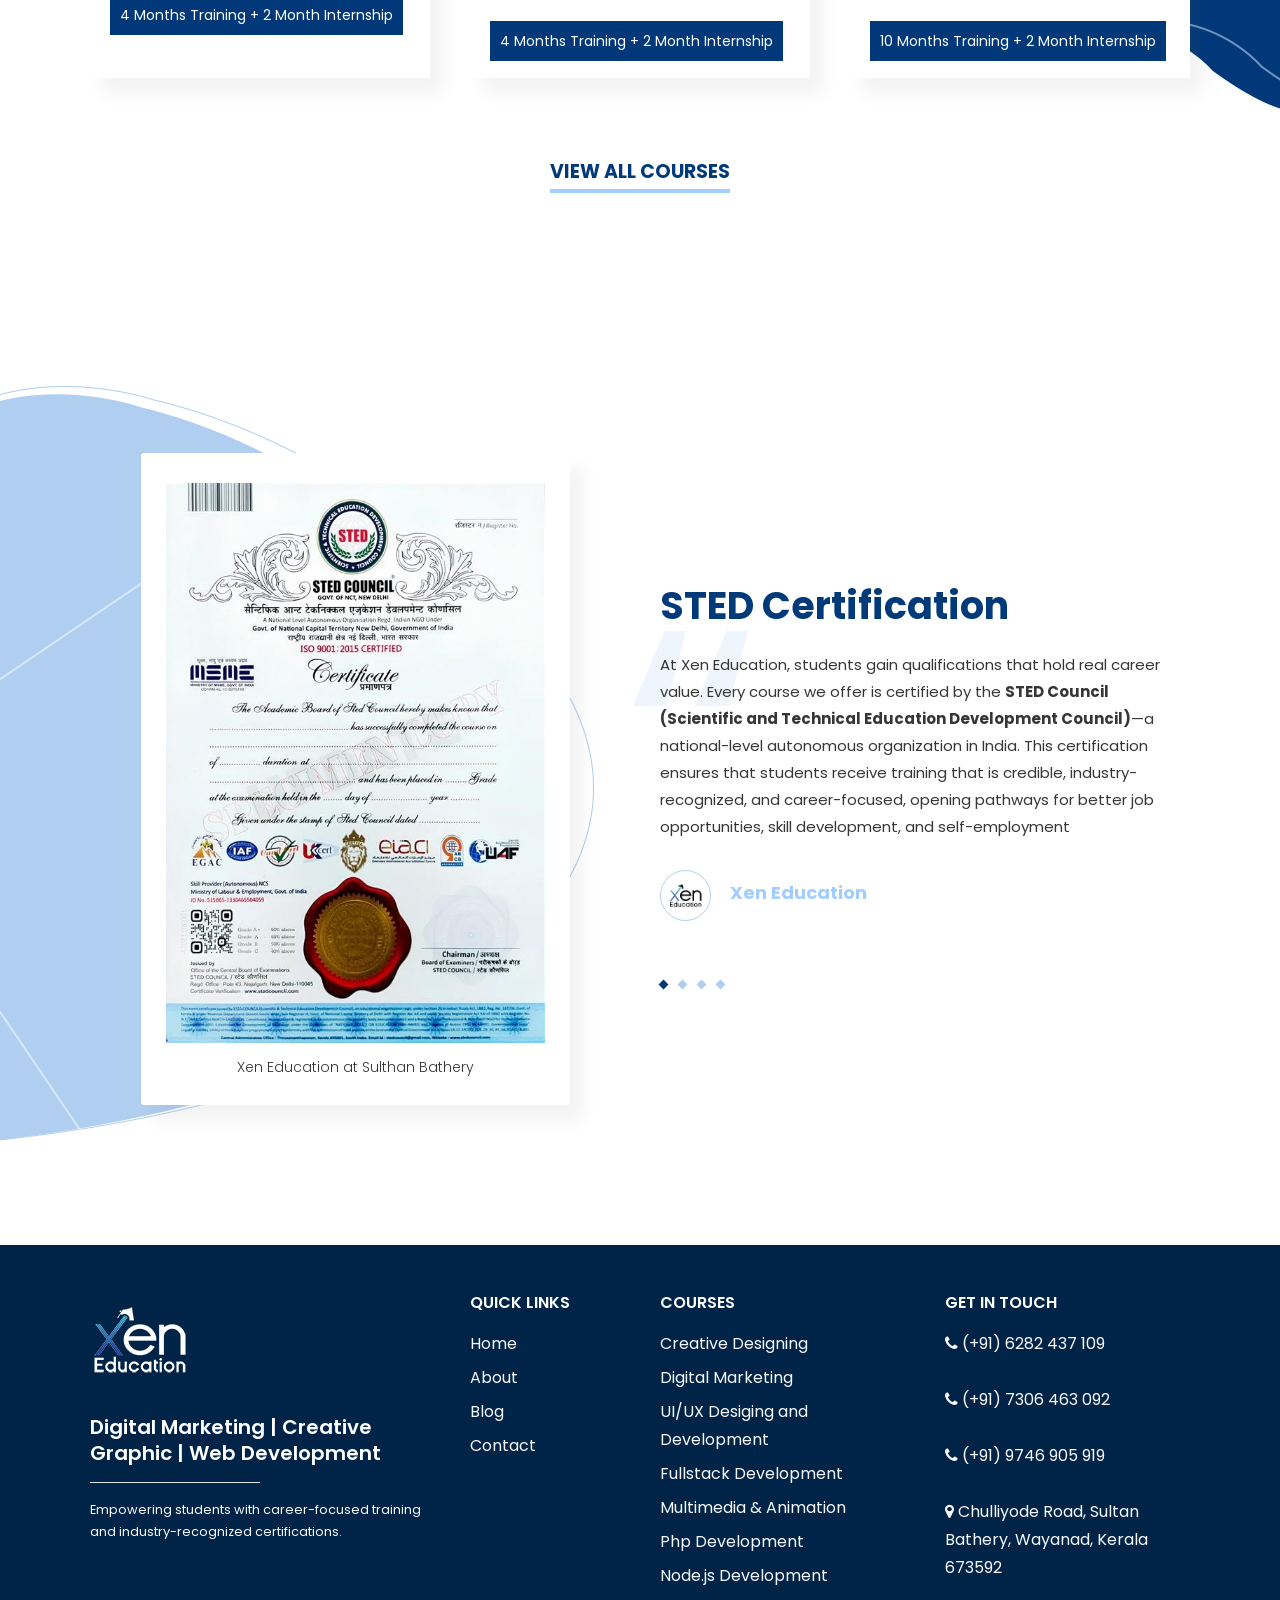
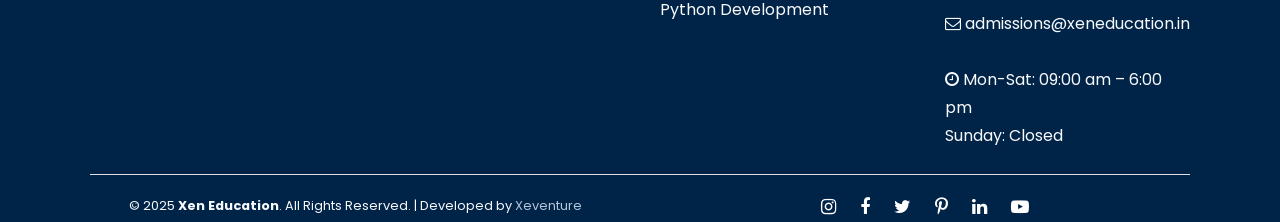
==== commit f170c209: "VIDEO PHOTO COMMENTED" ====
--- a/index.html
+++ b/index.html
@@ -1300,9 +1300,9 @@
               <li>
                 <a href="python.html" class="text-light">Python Development</a>
               </li>
-               <li>
+               <!-- <li>
                 <a href="videophoto.html" class="text-light">Videography & Photography</a>
-              </li>
+              </li> -->
             </ul>
           </div>
 
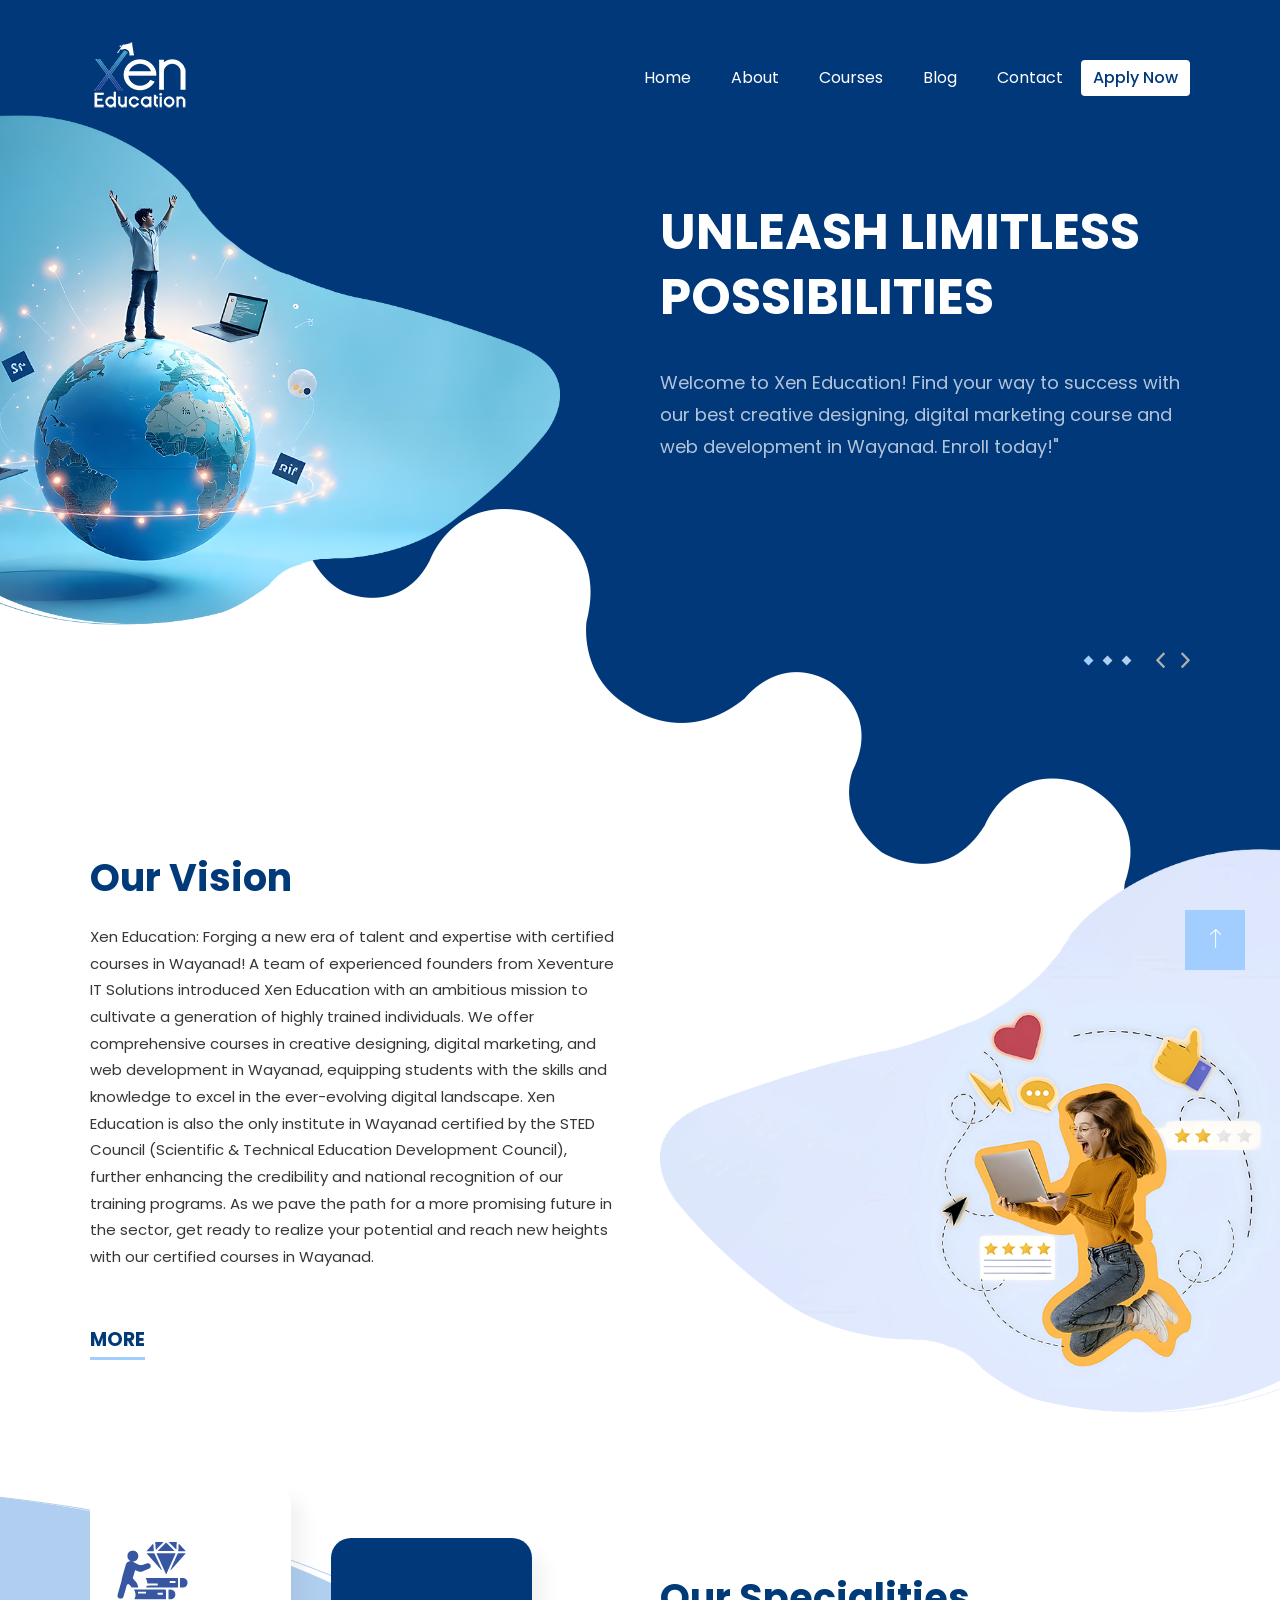
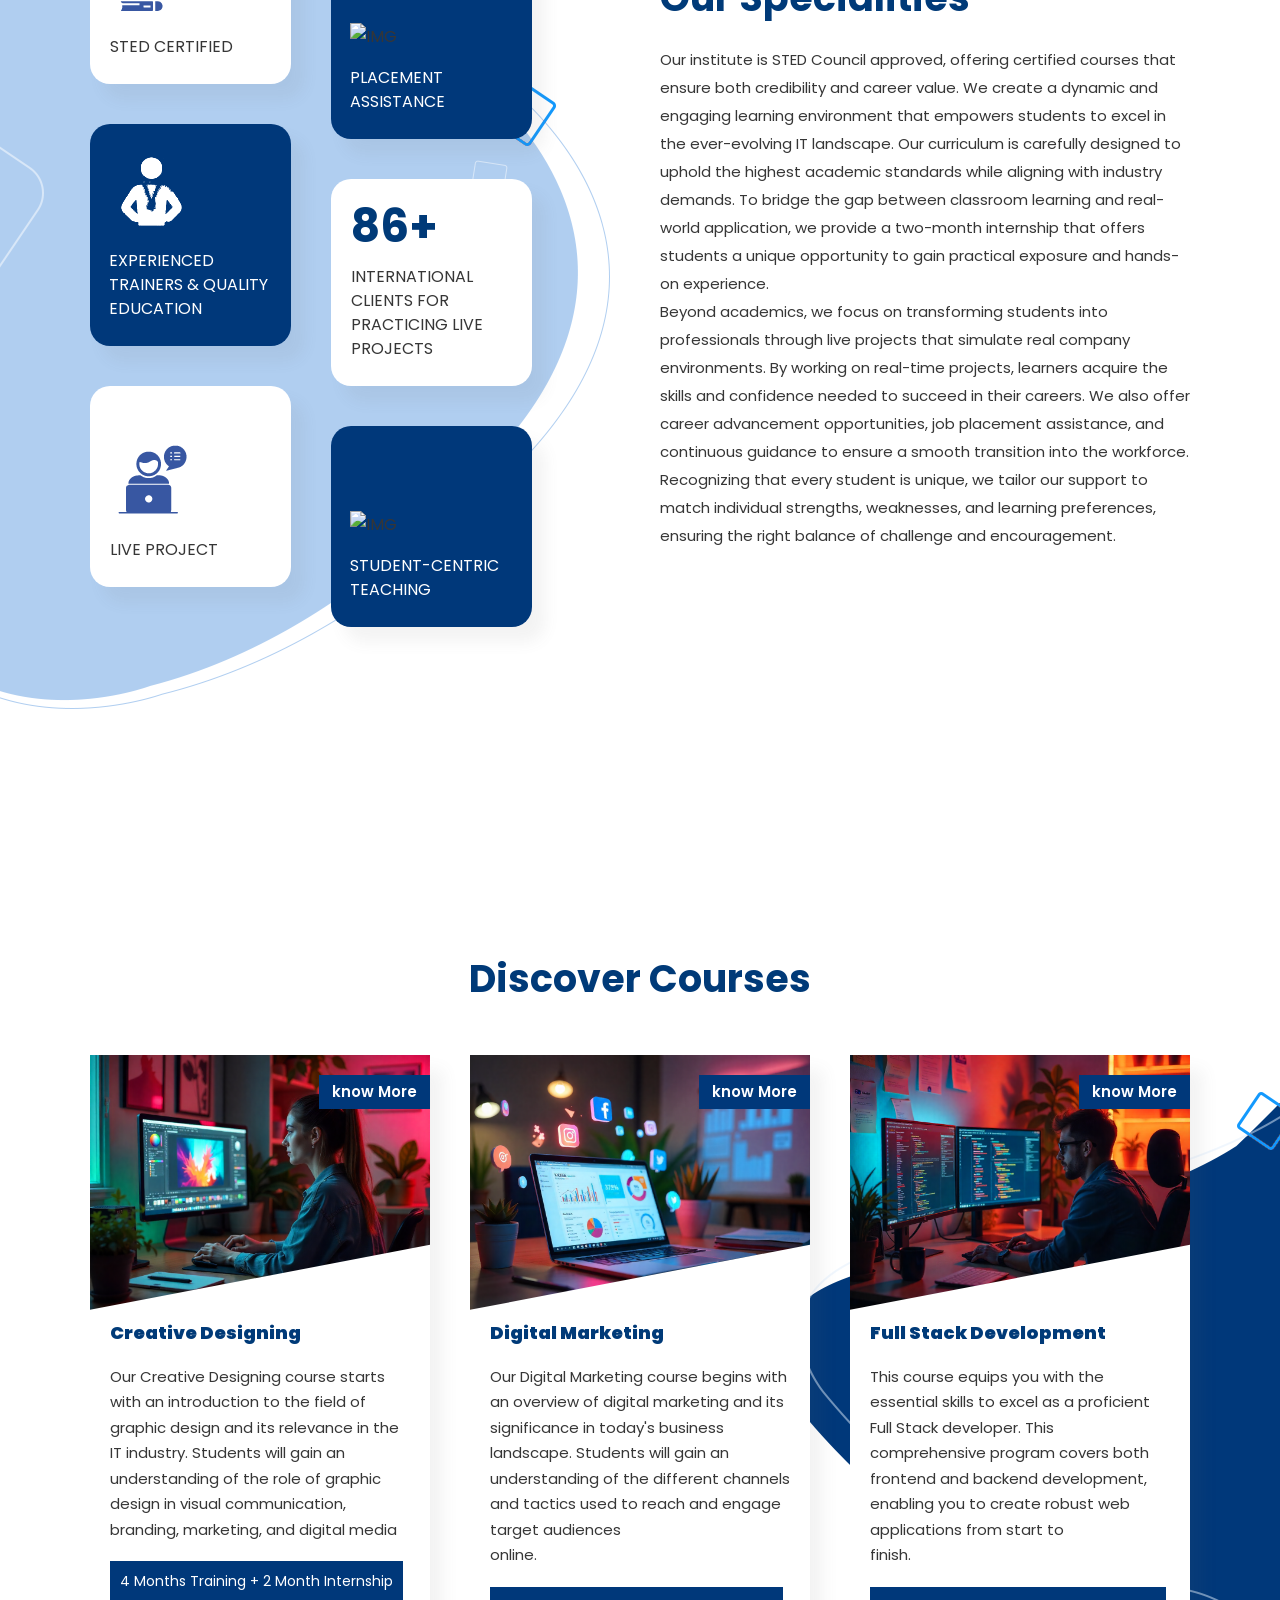
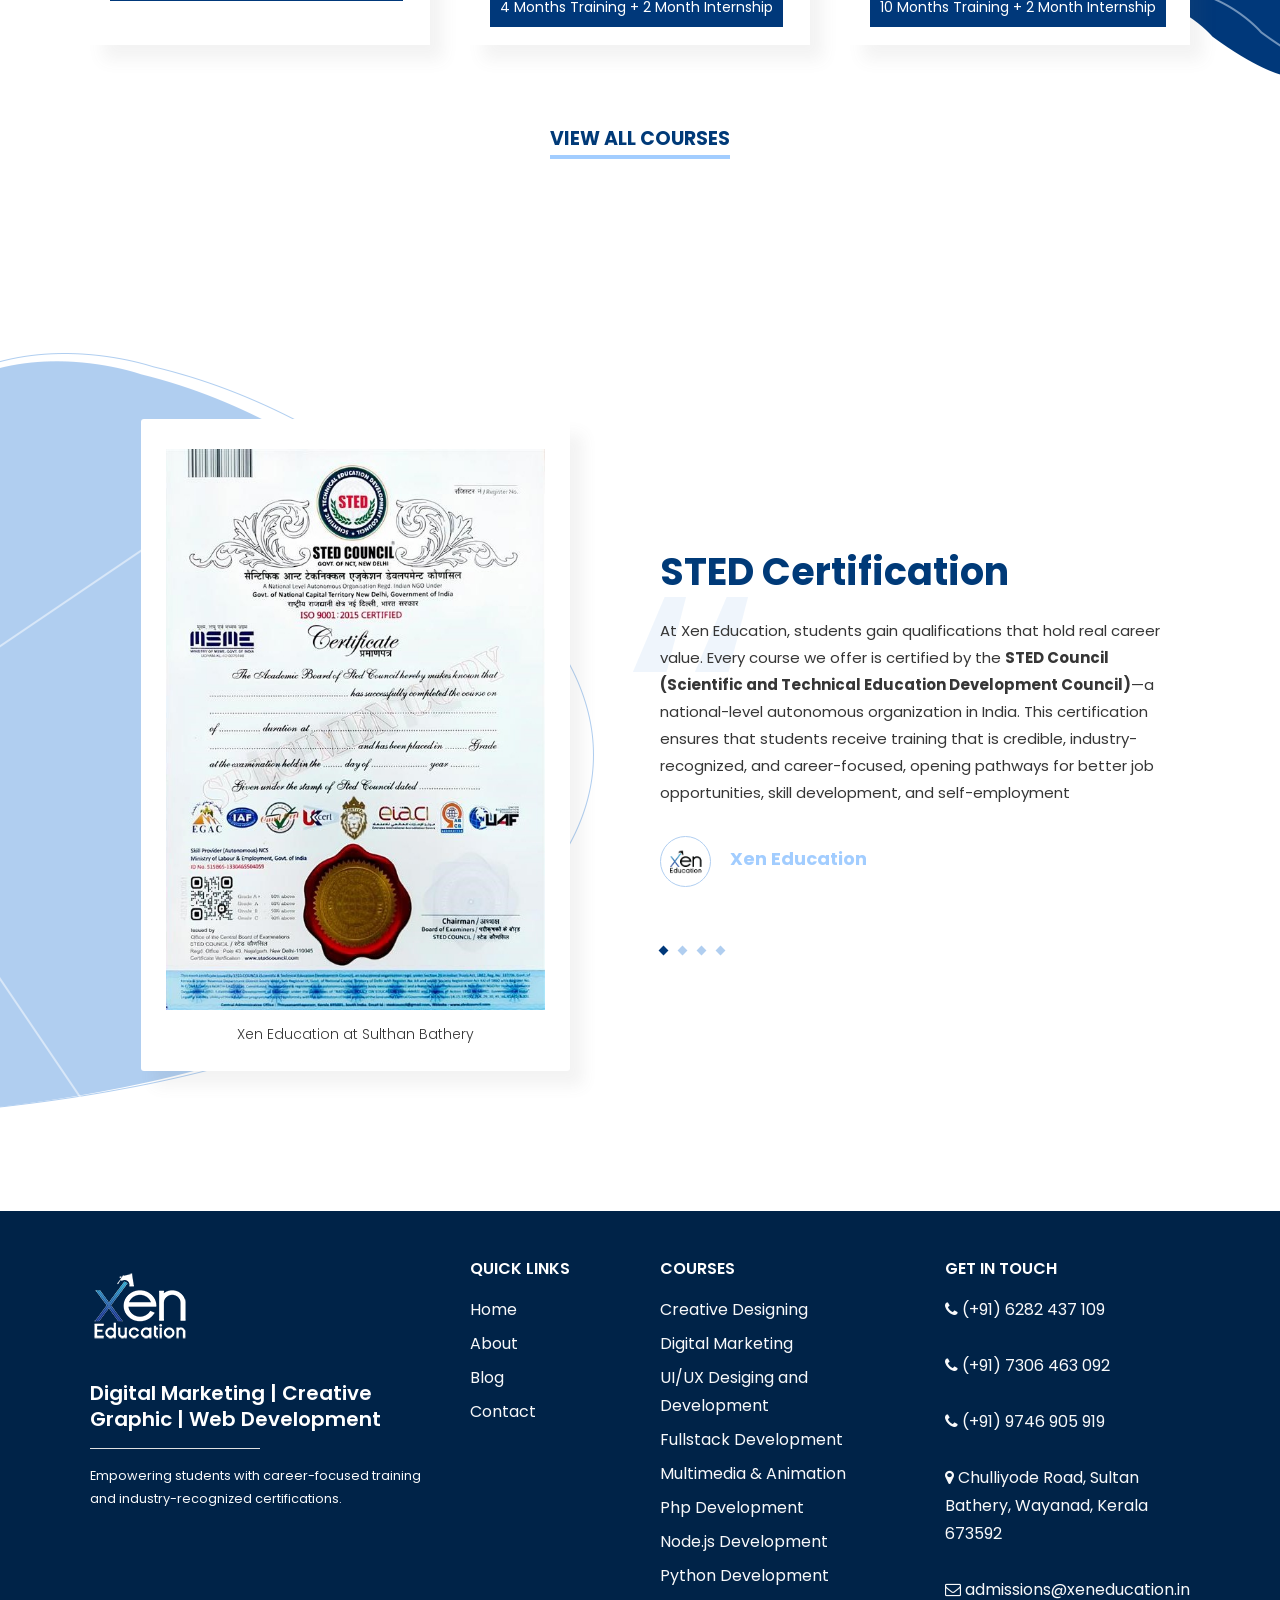
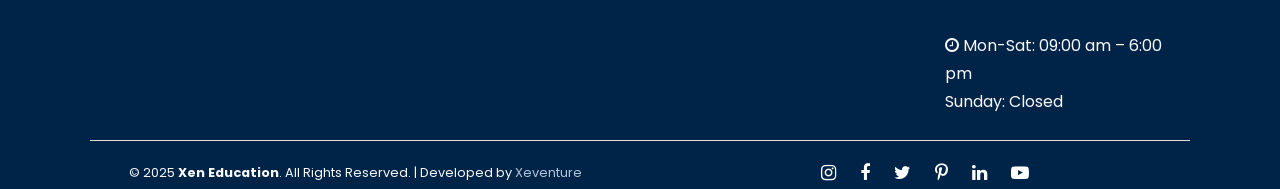
==== commit cb0a2ae4: "index banner added" ====
--- a/index.html
+++ b/index.html
@@ -408,7 +408,7 @@
                       <div class="column-slider">
                         <div class="img-slider">
                           <img
-                            src="assets/images/home/slider-1.png"
+                            src="assets/images/home/slider-6 (1).png"
                             alt="IMG"
                             data-appear="slideInLeft"
                             data-delay="0"
@@ -458,7 +458,7 @@
                       <div class="column-slider">
                         <div class="img-slider">
                           <img
-                            src="assets/images/home/slide-home-2-2.png"
+                            src="assets/images/home/slider-9.png"
                             alt="IMG"
                             data-appear="slideInLeft"
                             data-delay="0"
@@ -506,7 +506,7 @@
                       <div class="column-slider">
                         <div class="img-slider">
                           <img
-                            src="assets/images/home/slide-home-2-1.png"
+                            src="assets/images/home/slider-6s.png"
                             alt="IMG"
                             data-appear="slideInLeft"
                             data-delay="0"
@@ -613,7 +613,7 @@
           </div>
 
           <div class="column-sec">
-            <img src="assets/images/home/single-png-04.png" alt="IMG" />
+            <img src="assets/images/home/slider-88.png" alt="IMG" />
           </div>
         </div>
         <!-- end about -->
--- a/assets/css/style-223cd.css
+++ b/assets/css/style-223cd.css
@@ -1984,11 +1984,13 @@
   padding: 20px;
 }
 .aboutsection {
+   /* background-image: url("../images/home/buuter.png");
+  background-repeat: no-repeat;
+  background-position: center;
+  background-size: cover; */
   margin-top: 140px;
   margin-bottom: 60px;
-  background-image: url("../images/home/bg-png-01.png");
-  background-repeat: no-repeat;
-  background-position: center;
+  padding-bottom: 180px;
   display: flex;
   align-items: center;
   justify-content: center;
@@ -2841,25 +2843,38 @@
 .wave-banner {
   position: relative;
   background: 
-    url(../images/banners/Blue\ Green\ Minimalist\ Summer\ Style\ Promotion\ Landscape\ Banner.png);
+    url(../images/banners/sub-bg.jpg);
   color: white;
   text-align: center;
   padding: 100px 30px 60px;
   overflow: hidden;
-  height: 100%;
+  height:700px;
   background-size: cover;
 }
+@media (max-width:1680px){
+  .wave-banner {
+  
+  background: 
+    url(../images/banners/sub-bg-course.png);
+  background-size: cover;
+}
+.wave-banner h1 {
+ color: #00356d;
+
+}
+}
+
 .wave-banner-blog {
   position: relative;
-  background: linear-gradient(#014899a1, #ffffff8e),
-    url(../images/banners/blog-bg.png);
+  background: 
+    url(../images/banners/sub-bg-course.png);
   color: white;
   text-align: center;
   padding: 100px 30px 60px;
   overflow: hidden;
-  height: 100%;
-}
-
+  height:700px;
+  background-size: cover;
+}
 .wave-banner h1 {
   font-size: 52px;
   margin: 0;
@@ -15781,6 +15796,7 @@
 
 /* study way  */
 .journey {
+   
   padding: 60px 20px;
   background: #f9fbff;
   text-align: center;
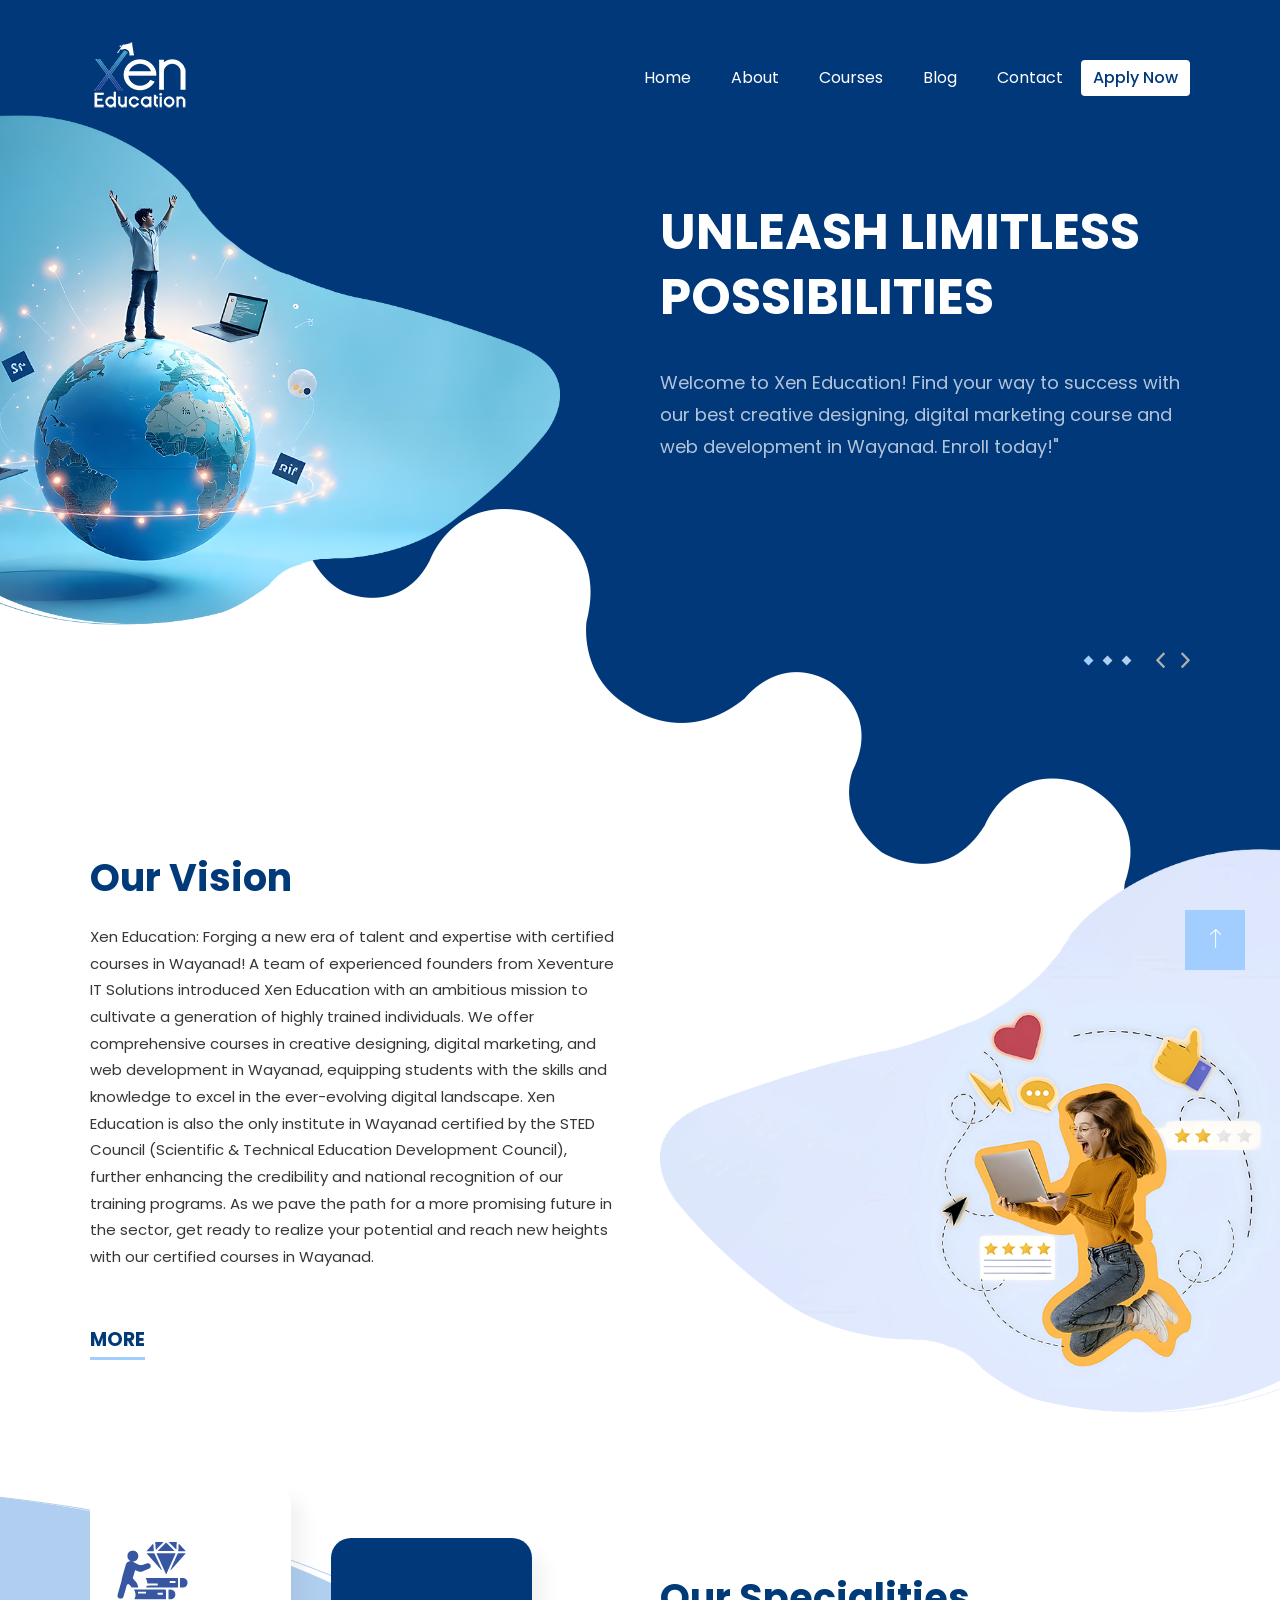
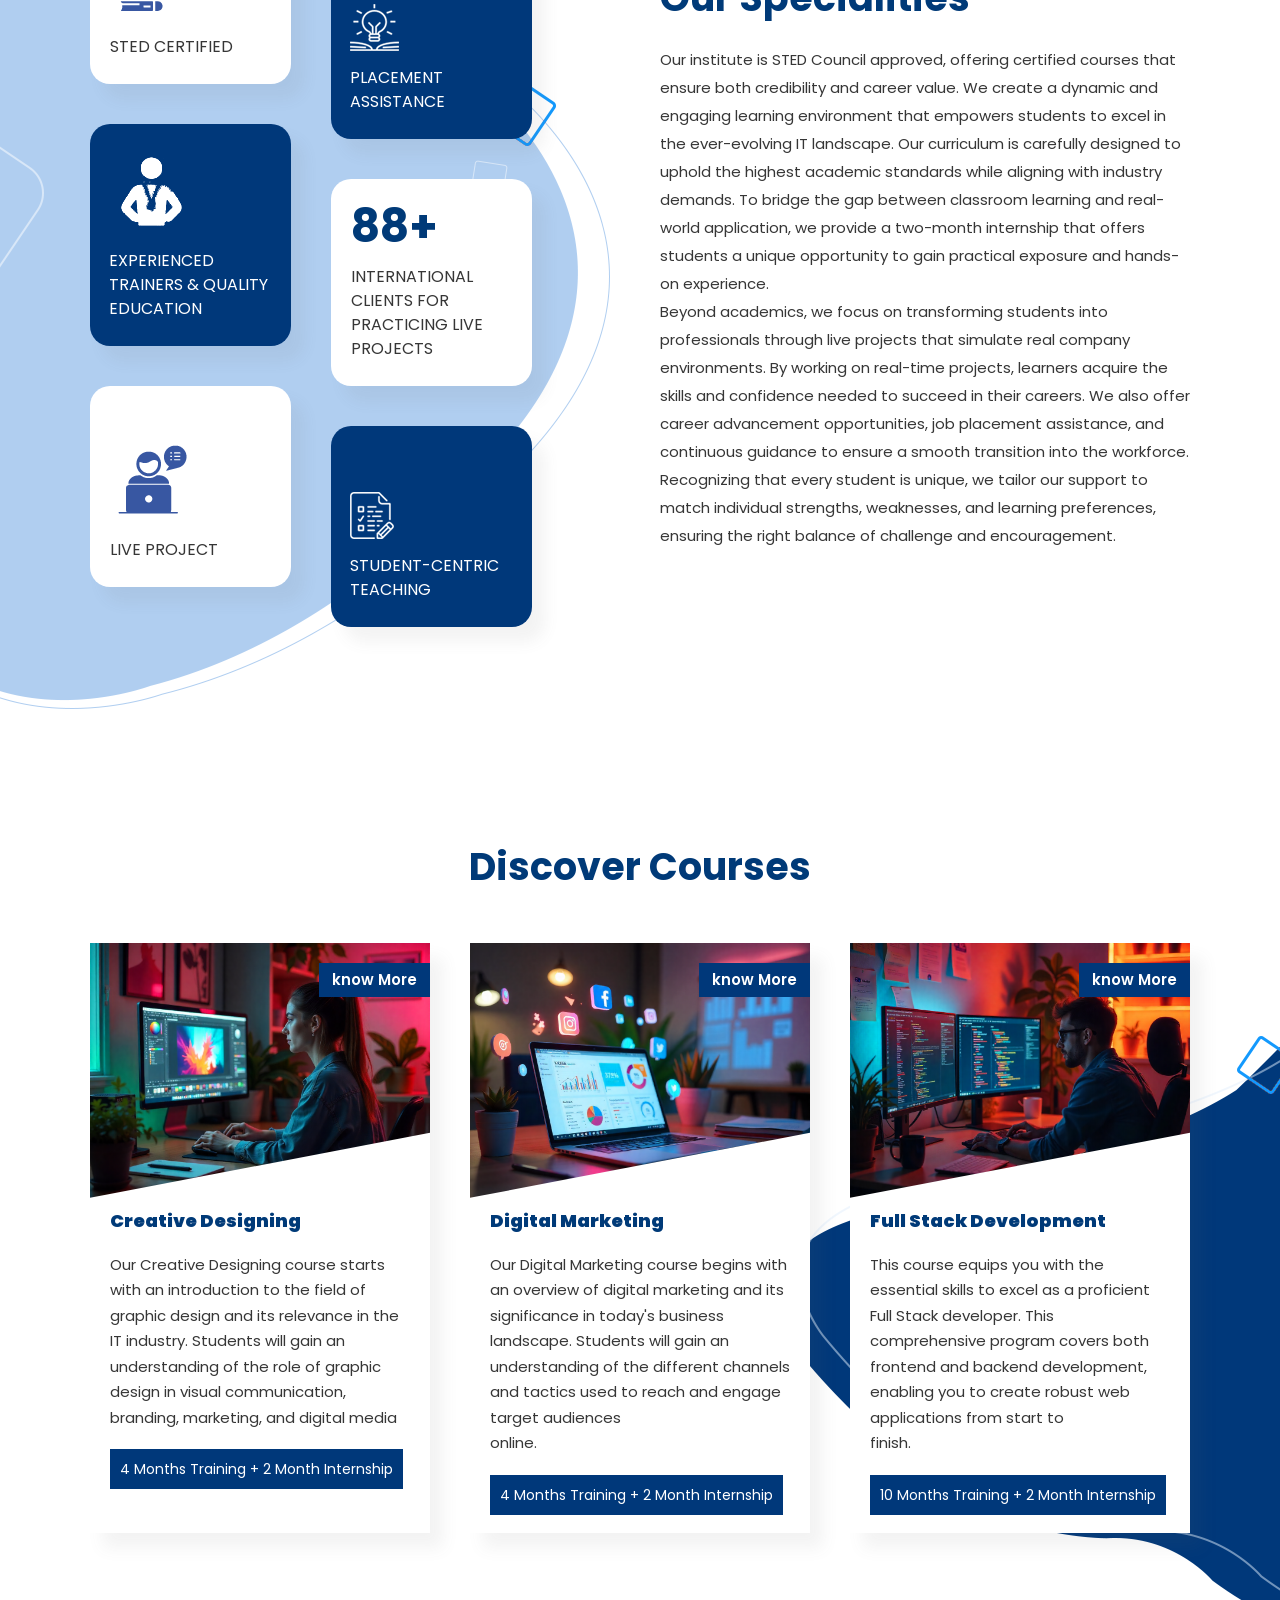
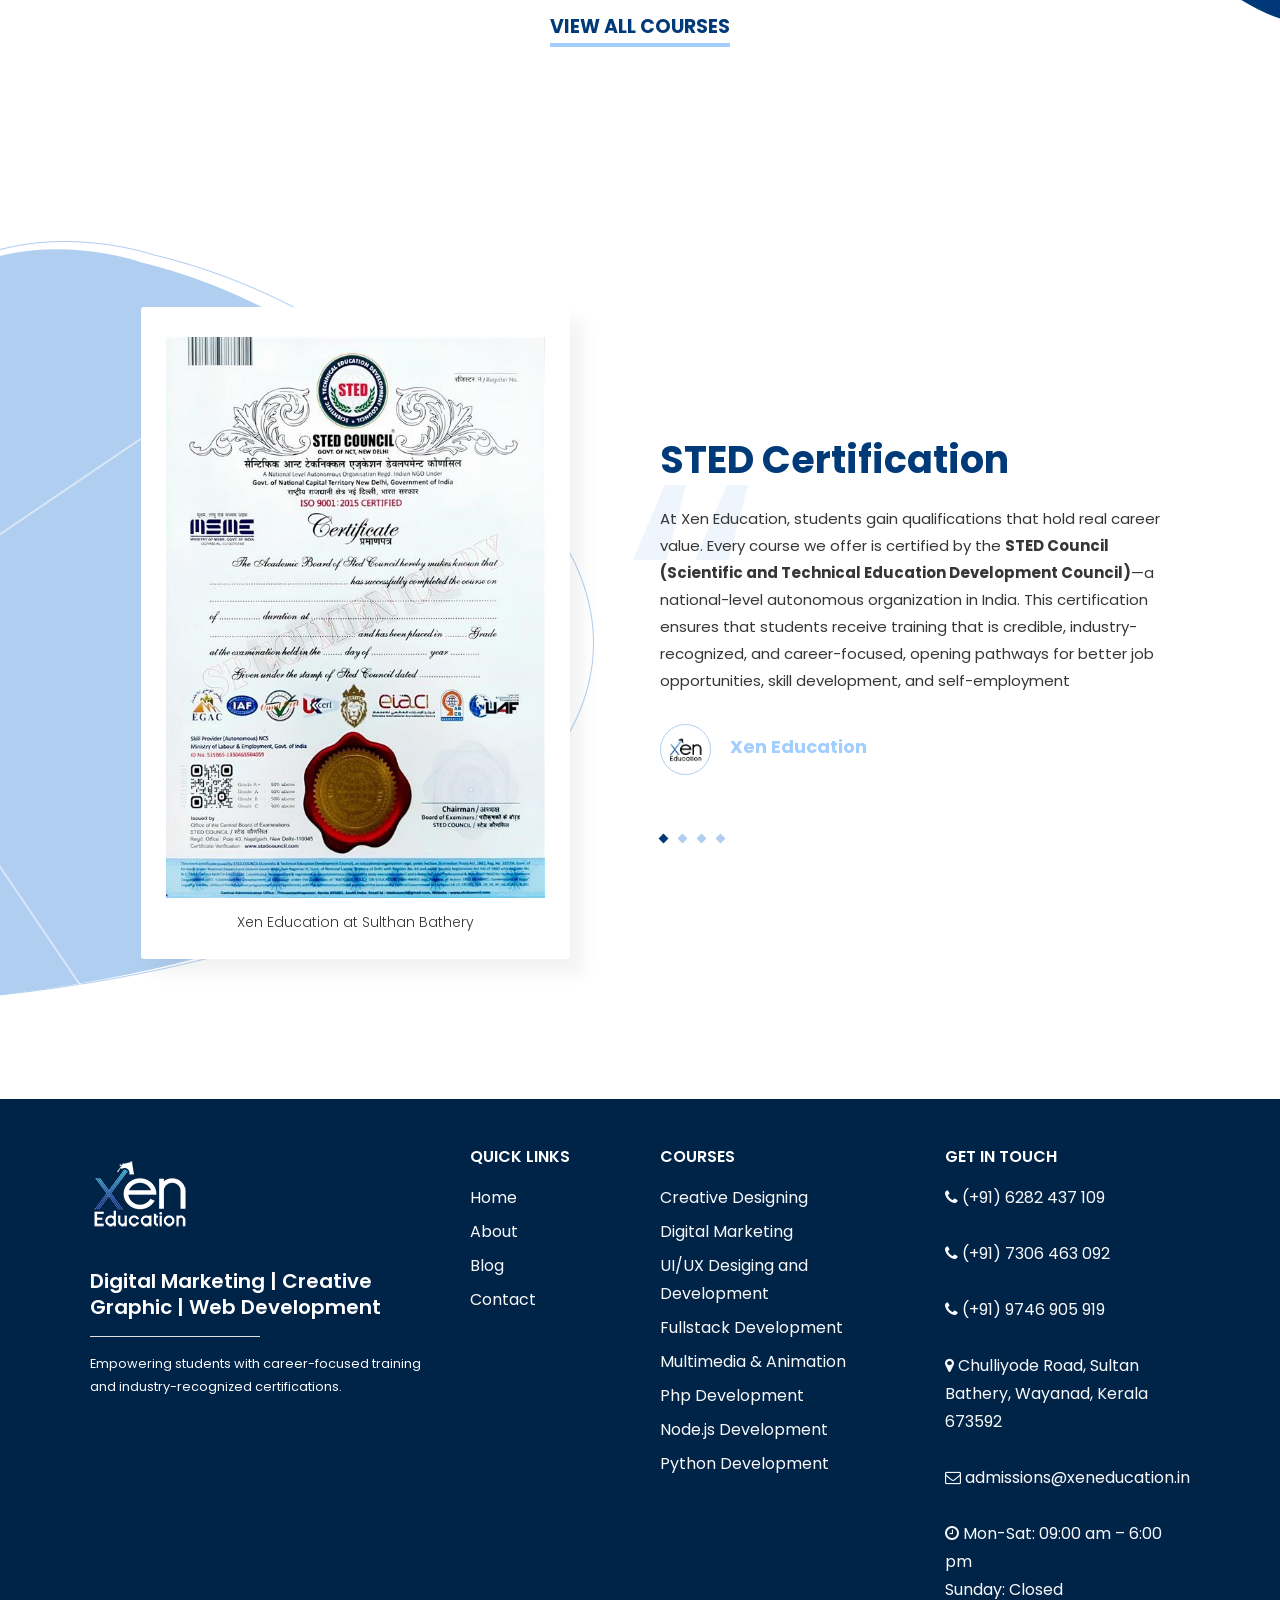
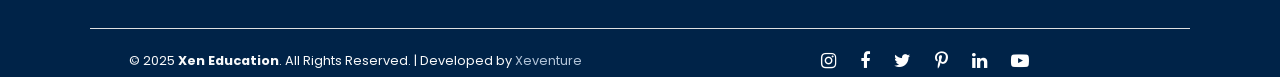
==== commit 89b77cf0: "font size changed" ====
--- a/index.html
+++ b/index.html
@@ -969,7 +969,6 @@
                       src="assets/images/certificate/sted-certificate.jpeg"
                       alt=""
                     />
-                   
 
                     <div class="note-form">
                       Xen Education at Sulthan Bathery
@@ -1231,179 +1230,185 @@
       </div>
       <!-- end Main content -->
 
-     <!-- Footer -->
-    <footer class="site-footer text-light pt-5">
-      <div class="container">
-        <div class="row gy-4">
-          <!-- Logo & Tagline -->
-          <div class="col-lg-4 col-md-6">
-            <img
-              src="assets/images/logo-02.png"
-              alt="Xen Education"
-              class="mb-3"
-              style="max-width: 180px"
-            />
-            <h5 class="fw-bold">
-              Digital Marketing | Creative Graphic | Web Development
-            </h5>
-            <hr class="bg-light w-50" />
-            <p class="small">
-              Empowering students with career-focused training and
-              industry-recognized certifications.
-            </p>
-          </div>
-
-          <!-- Quick Links -->
-          <div class="col-lg-2 col-md-6">
-            <h6 class="fw-bold text-uppercase mb-3">Quick Links</h6>
-            <ul class="list-unstyled footer-links">
-              <li><a href="index.html" class="text-light">Home</a></li>
-              <li><a href="About.html" class="text-light">About</a></li>
-              <li><a href="blog.html" class="text-light">Blog</a></li>
-              <li><a href="contact.html" class="text-light">Contact</a></li>
-            </ul>
-          </div>
-
-          <!-- Courses -->
-          <div class="col-lg-3 col-md-6">
-            <h6 class="fw-bold text-uppercase mb-3">Courses</h6>
-            <ul class="list-unstyled footer-links">
-              <li>
-                <a href="creative.html" class="text-light"
-                  >Creative Designing</a
-                >
-              </li>
-              <li>
-                <a href="digital.html" class="text-light">Digital Marketing</a>
-              </li>
-              <li>
-                <a href="uiux-dev.html" class="text-light"
-                  >UI/UX Desiging and Development</a
-                >
-              </li>
-              <li>
-                <a href="fullstack.html" class="text-light"
-                  >Fullstack Development</a
-                >
-              </li>
-              <li>
-                <a href="multimedia.html" class="text-light"
-                  >Multimedia & Animation</a
-                >
-              </li>
+      <!-- Footer -->
+      <footer class="site-footer text-light pt-5">
+        <div class="container">
+          <div class="row gy-4">
+            <!-- Logo & Tagline -->
+            <div class="col-lg-4 col-md-6">
+              <img
+                src="assets/images/logo-02.png"
+                alt="Xen Education"
+                class="mb-3"
+                style="max-width: 180px"
+              />
+              <h5 class="fw-bold">
+                Digital Marketing | Creative Graphic | Web Development
+              </h5>
+              <hr class="bg-light w-50" />
+              <p class="small">
+                Empowering students with career-focused training and
+                industry-recognized certifications.
+              </p>
+            </div>
+
+            <!-- Quick Links -->
+            <div class="col-lg-2 col-md-6">
+              <h6 class="fw-bold text-uppercase mb-3">Quick Links</h6>
+              <ul class="list-unstyled footer-links">
+                <li><a href="index.html" class="text-light">Home</a></li>
+                <li><a href="About.html" class="text-light">About</a></li>
+                <li><a href="blog.html" class="text-light">Blog</a></li>
+                <li><a href="contact.html" class="text-light">Contact</a></li>
+              </ul>
+            </div>
+
+            <!-- Courses -->
+            <div class="col-lg-3 col-md-6">
+              <h6 class="fw-bold text-uppercase mb-3">Courses</h6>
+              <ul class="list-unstyled footer-links">
                 <li>
-                <a href="phpdev.html" class="text-light">Php Development</a>
-              </li>
+                  <a href="creative.html" class="text-light"
+                    >Creative Designing</a
+                  >
+                </li>
                 <li>
-                <a href="node.html" class="text-light">Node.js Development</a>
-              </li>
-              <li>
-                <a href="python.html" class="text-light">Python Development</a>
-              </li>
-               <!-- <li>
+                  <a href="digital.html" class="text-light"
+                    >Digital Marketing</a
+                  >
+                </li>
+                <li>
+                  <a href="uiux-dev.html" class="text-light"
+                    >UI/UX Desiging and Development</a
+                  >
+                </li>
+                <li>
+                  <a href="fullstack.html" class="text-light"
+                    >Fullstack Development</a
+                  >
+                </li>
+                <li>
+                  <a href="multimedia.html" class="text-light"
+                    >Multimedia & Animation</a
+                  >
+                </li>
+                <li>
+                  <a href="phpdev.html" class="text-light">Php Development</a>
+                </li>
+                <li>
+                  <a href="node.html" class="text-light">Node.js Development</a>
+                </li>
+                <li>
+                  <a href="python.html" class="text-light"
+                    >Python Development</a
+                  >
+                </li>
+                <!-- <li>
                 <a href="videophoto.html" class="text-light">Videography & Photography</a>
               </li> -->
-            </ul>
+              </ul>
+            </div>
+
+            <!-- Contact Info -->
+            <div class="col-lg-3 col-md-6">
+              <h6 class="fw-bold text-uppercase mb-3">Get in Touch</h6>
+              <p>
+                <i class="fa fa-phone me-2"></i
+                ><a href="tel:+916282437109" class="text-light">
+                  (+91) 6282 437 109</a
+                >
+              </p>
+              <p>
+                <i class="fa fa-phone me-2"></i
+                ><a href="tel:+917306463092" class="text-light">
+                  (+91) 7306 463 092</a
+                >
+              </p>
+              <p>
+                <i class="fa fa-phone me-2"></i
+                ><a href="tel:+919746905919" class="text-light">
+                  (+91) 9746 905 919</a
+                >
+              </p>
+              <p>
+                <i class="fa fa-map-marker me-2"></i> Chulliyode Road, Sultan
+                Bathery, Wayanad, Kerala 673592
+              </p>
+              <p>
+                <i class="fa fa-envelope-o me-2"></i
+                ><a href="mailto:admissions@xeneducation.in" class="text-light">
+                  admissions@xeneducation.in</a
+                >
+              </p>
+              <p>
+                <i class="fa fa-clock-o me-2"></i> Mon-Sat: 09:00 am – 6:00 pm
+                <br />
+                Sunday: Closed
+              </p>
+            </div>
           </div>
 
-          <!-- Contact Info -->
-          <div class="col-lg-3 col-md-6">
-            <h6 class="fw-bold text-uppercase mb-3">Get in Touch</h6>
-            <p>
-              <i class="fa fa-phone me-2"></i
-              ><a href="tel:+916282437109" class="text-light">
-                (+91) 6282 437 109</a
-              >
-            </p>
-            <p>
-              <i class="fa fa-phone me-2"></i
-              ><a href="tel:+917306463092" class="text-light">
-                (+91) 7306 463 092</a
-              >
-            </p>
-            <p>
-              <i class="fa fa-phone me-2"></i
-              ><a href="tel:+919746905919" class="text-light">
-                (+91) 9746 905 919</a
-              >
-            </p>
-            <p>
-              <i class="fa fa-map-marker me-2"></i> Chulliyode Road, Sultan
-              Bathery, Wayanad, Kerala 673592
-            </p>
-            <p>
-              <i class="fa fa-envelope-o me-2"></i
-              ><a href="mailto:admissions@xeneducation.in" class="text-light">
-                admissions@xeneducation.in</a
-              >
-            </p>
-            <p>
-              <i class="fa fa-clock-o me-2"></i> Mon-Sat: 09:00 am – 6:00 pm
-              <br />
-              Sunday: Closed
-            </p>
+          <hr class="bg-light mt-4" />
+
+          <!-- Bottom Row -->
+          <div class="row align-items-center">
+            <div class="col-md-6 text-center text-md-start">
+              <p class="mb-0 small">
+                © 2025 <strong>Xen Education</strong>. All Rights Reserved. |
+                Developed by
+                <a href="https://xeventure.com/" target="_blank" class=""
+                  >Xeventure</a
+                >
+              </p>
+            </div>
+            <div class="col-md-6 text-center text-md-end">
+              <ul class="list-inline mb-0 socials">
+                <li class="list-inline-item">
+                  <a
+                    href="https://www.instagram.com/xeneducation/"
+                    target="_blank"
+                    ><i class="fa fa-instagram"></i
+                  ></a>
+                </li>
+                <li class="list-inline-item">
+                  <a
+                    href="https://www.facebook.com/xeneducationbathery"
+                    target="_blank"
+                    ><i class="fa fa-facebook"></i
+                  ></a>
+                </li>
+                <li class="list-inline-item">
+                  <a href="https://x.com/Xen_education" target="_blank"
+                    ><i class="fa fa-twitter"></i
+                  ></a>
+                </li>
+                <li class="list-inline-item">
+                  <a
+                    href="https://in.pinterest.com/xen_education/"
+                    target="_blank"
+                    ><i class="fa fa-pinterest-p"></i
+                  ></a>
+                </li>
+                <li class="list-inline-item">
+                  <a
+                    href="https://www.linkedin.com/company/xen-education/"
+                    target="_blank"
+                    ><i class="fa fa-linkedin"></i
+                  ></a>
+                </li>
+                <li class="list-inline-item">
+                  <a
+                    href="https://www.youtube.com/@xeneducation"
+                    target="_blank"
+                    ><i class="fa fa-youtube-play"></i
+                  ></a>
+                </li>
+              </ul>
+            </div>
           </div>
         </div>
-
-        <hr class="bg-light mt-4" />
-
-        <!-- Bottom Row -->
-        <div class="row align-items-center">
-          <div class="col-md-6 text-center text-md-start">
-            <p class="mb-0 small">
-              © 2025 <strong>Xen Education</strong>. All Rights Reserved. |
-              Developed by
-              <a href="https://xeventure.com/" target="_blank" class=""
-                >Xeventure</a
-              >
-            </p>
-          </div>
-          <div class="col-md-6 text-center text-md-end">
-            <ul class="list-inline mb-0 socials">
-              <li class="list-inline-item">
-                <a
-                  href="https://www.instagram.com/xeneducation/"
-                  target="_blank"
-                  ><i class="fa fa-instagram"></i
-                ></a>
-              </li>
-              <li class="list-inline-item">
-                <a
-                  href="https://www.facebook.com/xeneducationbathery"
-                  target="_blank"
-                  ><i class="fa fa-facebook"></i
-                ></a>
-              </li>
-              <li class="list-inline-item">
-                <a href="https://x.com/Xen_education" target="_blank"
-                  ><i class="fa fa-twitter"></i
-                ></a>
-              </li>
-              <li class="list-inline-item">
-                <a
-                  href="https://in.pinterest.com/xen_education/"
-                  target="_blank"
-                  ><i class="fa fa-pinterest-p"></i
-                ></a>
-              </li>
-              <li class="list-inline-item">
-                <a
-                  href="https://www.linkedin.com/company/xen-education/"
-                  target="_blank"
-                  ><i class="fa fa-linkedin"></i
-                ></a>
-              </li>
-              <li class="list-inline-item">
-                <a href="https://www.youtube.com/@xeneducation" target="_blank"
-                  ><i class="fa fa-youtube-play"></i
-                ></a>
-              </li>
-            </ul>
-          </div>
-        </div>
-      </div>
-    </footer>
-    <!-- end Footer -->
+      </footer>
+      <!-- end Footer -->
     </div>
 
     <div id="back-to-top" class="btn-back-to-top">
--- a/assets/css/style-223cd.css
+++ b/assets/css/style-223cd.css
@@ -1988,8 +1988,8 @@
   background-repeat: no-repeat;
   background-position: center;
   background-size: cover; */
-  margin-top: 140px;
-  margin-bottom: 60px;
+  margin-top: 100px;
+  margin-bottom: 10px;
   padding-bottom: 180px;
   display: flex;
   align-items: center;
@@ -2836,9 +2836,59 @@
   align-items: center;
   height: 400px;
 }
+
+
 .banner-content h1 {
+    color: white;
+  font-size: 62px !important;
+  opacity: 0;
+  transform: translateX(-100px); 
+  animation: slideIn 1s ease forwards; 
+}
+
+@keyframes slideIn {
+  to {
+    opacity: 1;
+    transform: translateX(0); }
+}
+.banner-content-blog{
+  display: flex;
+  justify-content: center;
+  align-items: center;
+  height: 400px;
+}
+.blog-d-banner-h2{
+  background-color: #00000052;
+padding: 20px;
+border-radius: 20px;
+}
+
+.banner-content-blog h2{
+   font-weight: bold; 
+   margin-bottom: 15px;
+    color: white;
+  font-size: 52px !important;
+}
+.banner-course-content h2{
+  font-weight: bold; 
+   margin-bottom: 15px;
+    color: white;
+  font-size: 52px !important;
+}
+.banner-course-content{
+  display: flex;
+  justify-content: center;
+  align-items: center;
+  height: 400px;
+}
+.bg-course h4{
   color: white;
-  font-size: 62px !important;
+  font-size: 24px;
+}
+.bg-course{
+  padding: 20px;
+border-radius: 20px;
+  background-color: #00000052;
 }
 .wave-banner {
   position: relative;
@@ -2864,6 +2914,7 @@
 }
 }
 
+
 .wave-banner-blog {
   position: relative;
   background: 
@@ -3014,60 +3065,84 @@
   margin-bottom: 80px;
 }
 .blog-section {
-  margin-top: 150px;
+  margin-top: 110px;
   margin-bottom: 150px;
 }
-
+.blog-d-section {
+  margin-top: 50px;
+  margin-bottom: 150px;
+}
 /* ----------------- */
 .contact-section {
   padding: 60px 20px;
   width: 100%;
 }
 .location-section {
-  padding: 40px 20px;
+  margin-top: 80px;
+  margin-bottom: 50px;
 }
 
 .location {
-  display: flex;
-  gap: 15px;
-  max-width: 1000px;
-  margin: auto;
+ display: flex;
+ gap: 20px;
+ justify-content: space-around;
 }
 
 .loc-1 {
-  display: flex;
-  justify-content: center;
-  align-items: center;
-  gap: 10px;
-   width: 550px;
+   width: 100%;
   background-color: #d2e0ee;
-}
+  color: #002348;
+  border-radius: 20px;
+  padding: 30px;
+  text-align: center;
+    transition: transform 0.3s ease; 
+
+}
+
+
+.loc-1 a {
+color:#002348 ;
+  text-align: center;
+  margin: 0;
+  font-size: 15px;
+  text-decoration: none;
+}
+  .list-inline-item{
+  transition: transform 0.3s ease; 
+  }
+
+.list-inline-item:hover{
+    transform: scale(1.05);
+
+}
+
+.loc-1:hover {
+  transform: scale(1.05);
+}
+
 .map{
   display: flex;
   align-items: center;
   justify-content: center;
-  margin-top: 80px;
+  margin-top: 0px;
 }
 
 
 .loc-1 i {
-  font-size: 20px;
+  font-size: 26px;
   color: #00387a;
   margin-top: 3px;
 }
-
-.loc-1 p, 
-.loc-1 a {
+.loc-1 p 
+ {
   margin: 0;
   font-size: 15px;
-  color: #333;
   text-decoration: none;
 }
 
-.loc-1 a:hover {
-  color: #00387a;
-  text-decoration: underline;
-}
+
+
+
 
 
 
@@ -3155,7 +3230,7 @@
   text-decoration: underline;
 }
 
-.form-group label {
+.name-labal{
   display: block;
   margin-bottom: 8px;
   font-weight: 600;
@@ -15881,7 +15956,7 @@
 
 .stages {
   text-align: center;
-  padding: 60px 20px;
+  padding: 80px 20px;
   background: #fff;
 }
 
@@ -15959,7 +16034,7 @@
 
 .whywestartcontainer {
   margin-top: 60px;
-  margin-bottom: 60px;
+  margin-bottom: 70px;
 }
 .why-we-start-content {
   background-color: #b2c9e166;
@@ -16626,7 +16701,7 @@
  *
 \*/
 .sec-courses-03 {
-  padding-top: 212px;
+  padding-top: 100px;
   padding-bottom: 130px;
   background-position: center;
   background-size: auto;
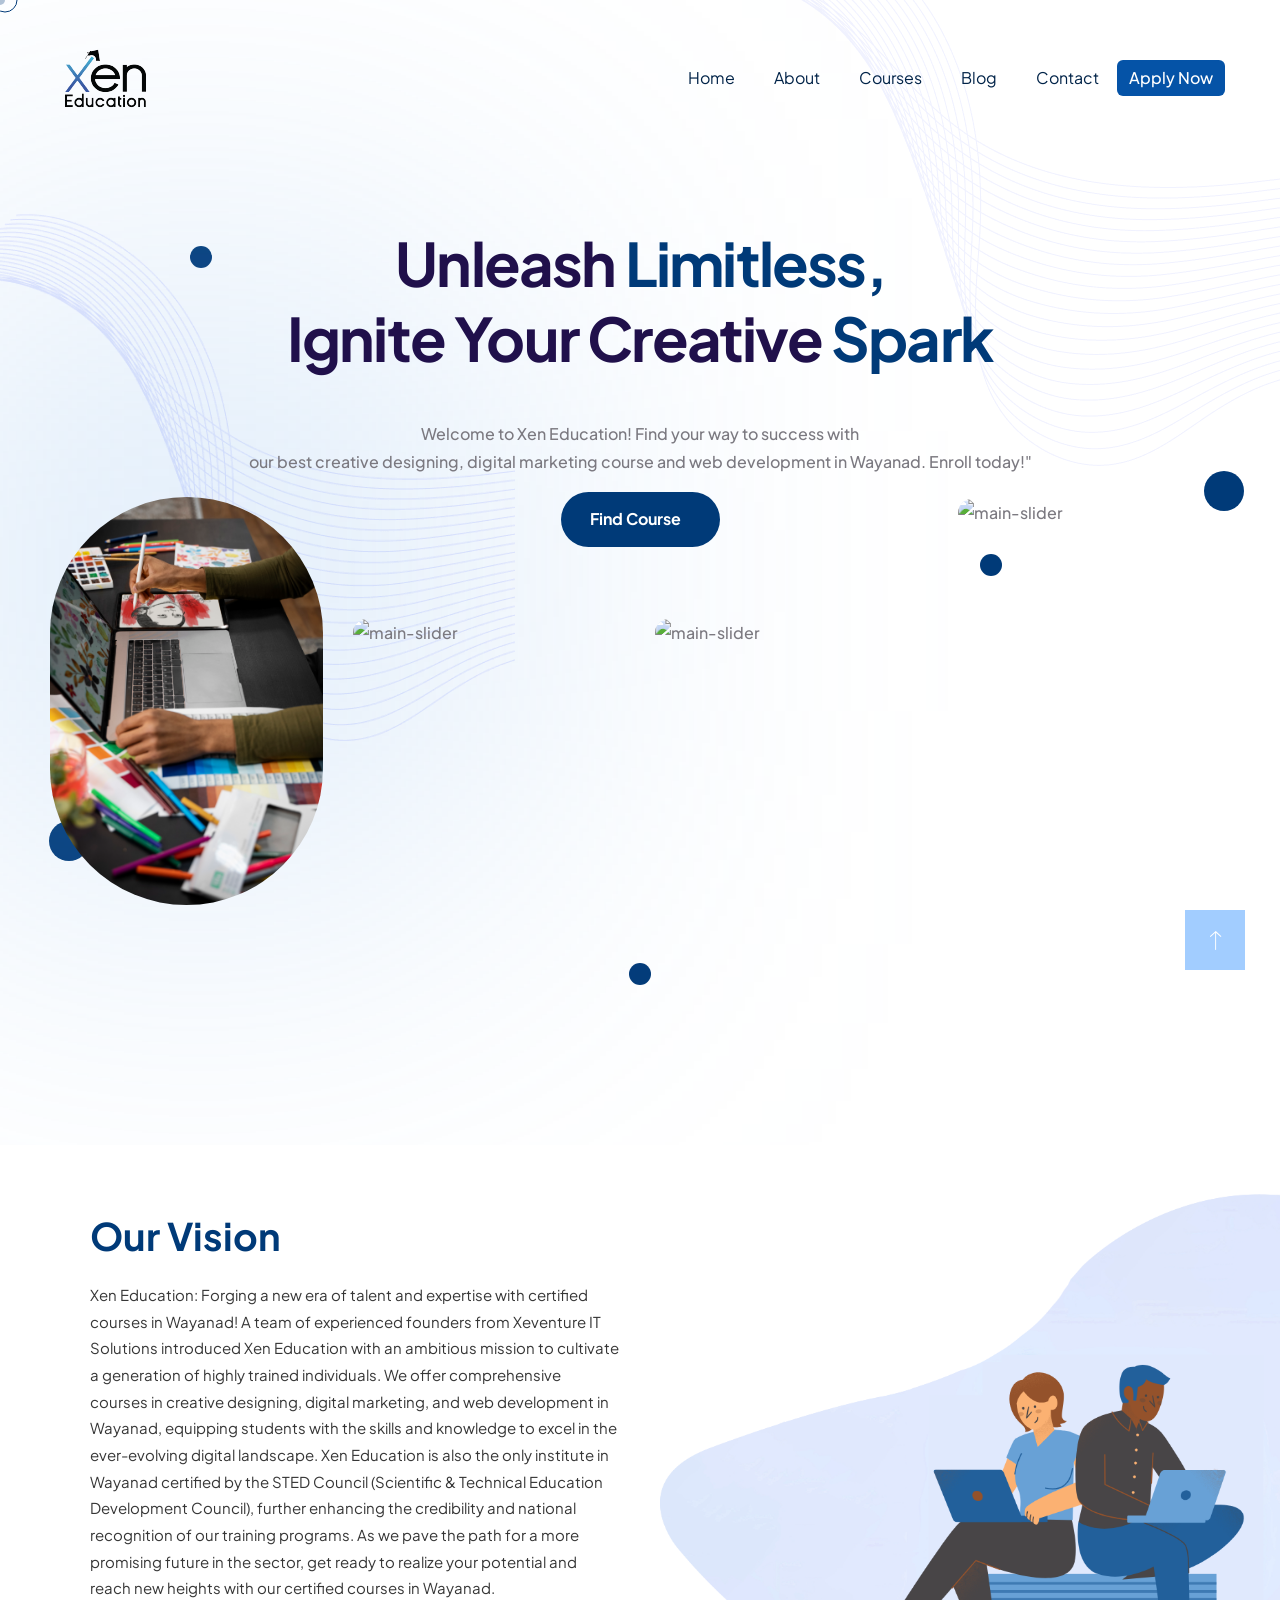
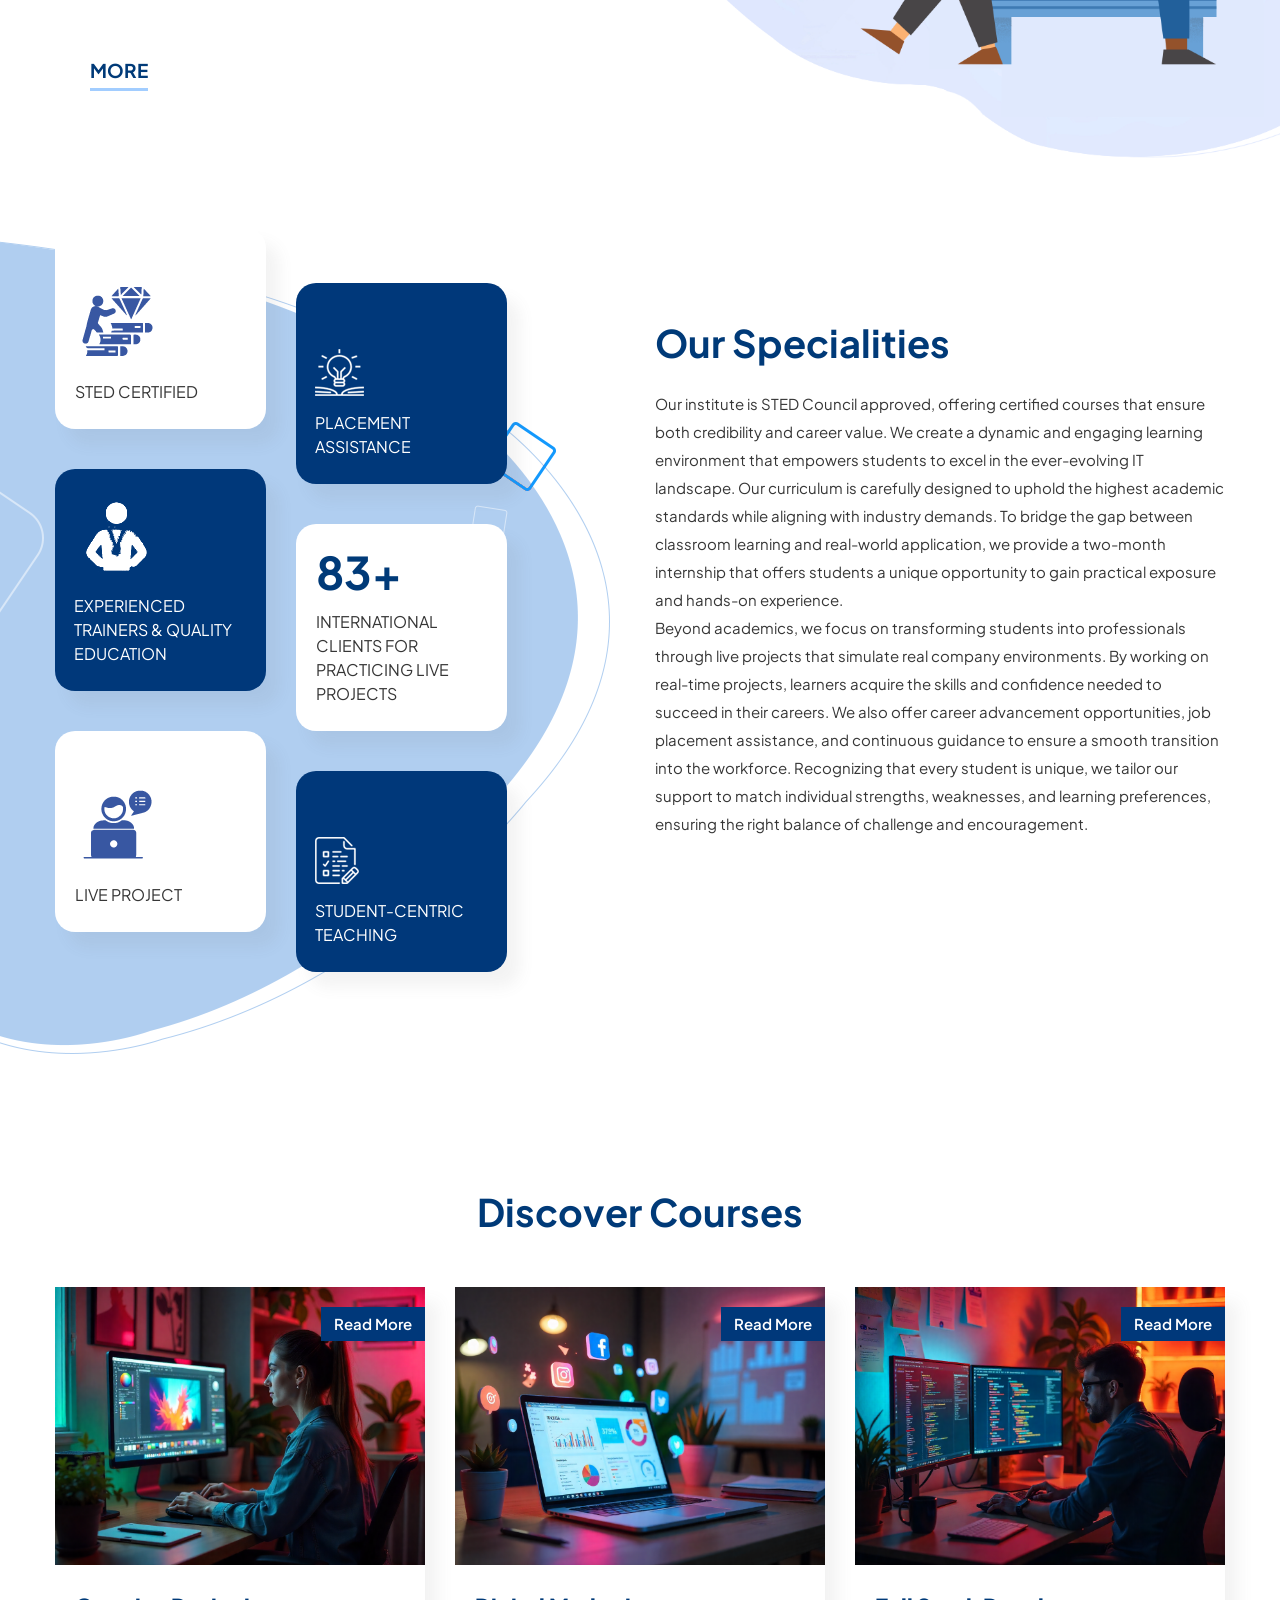
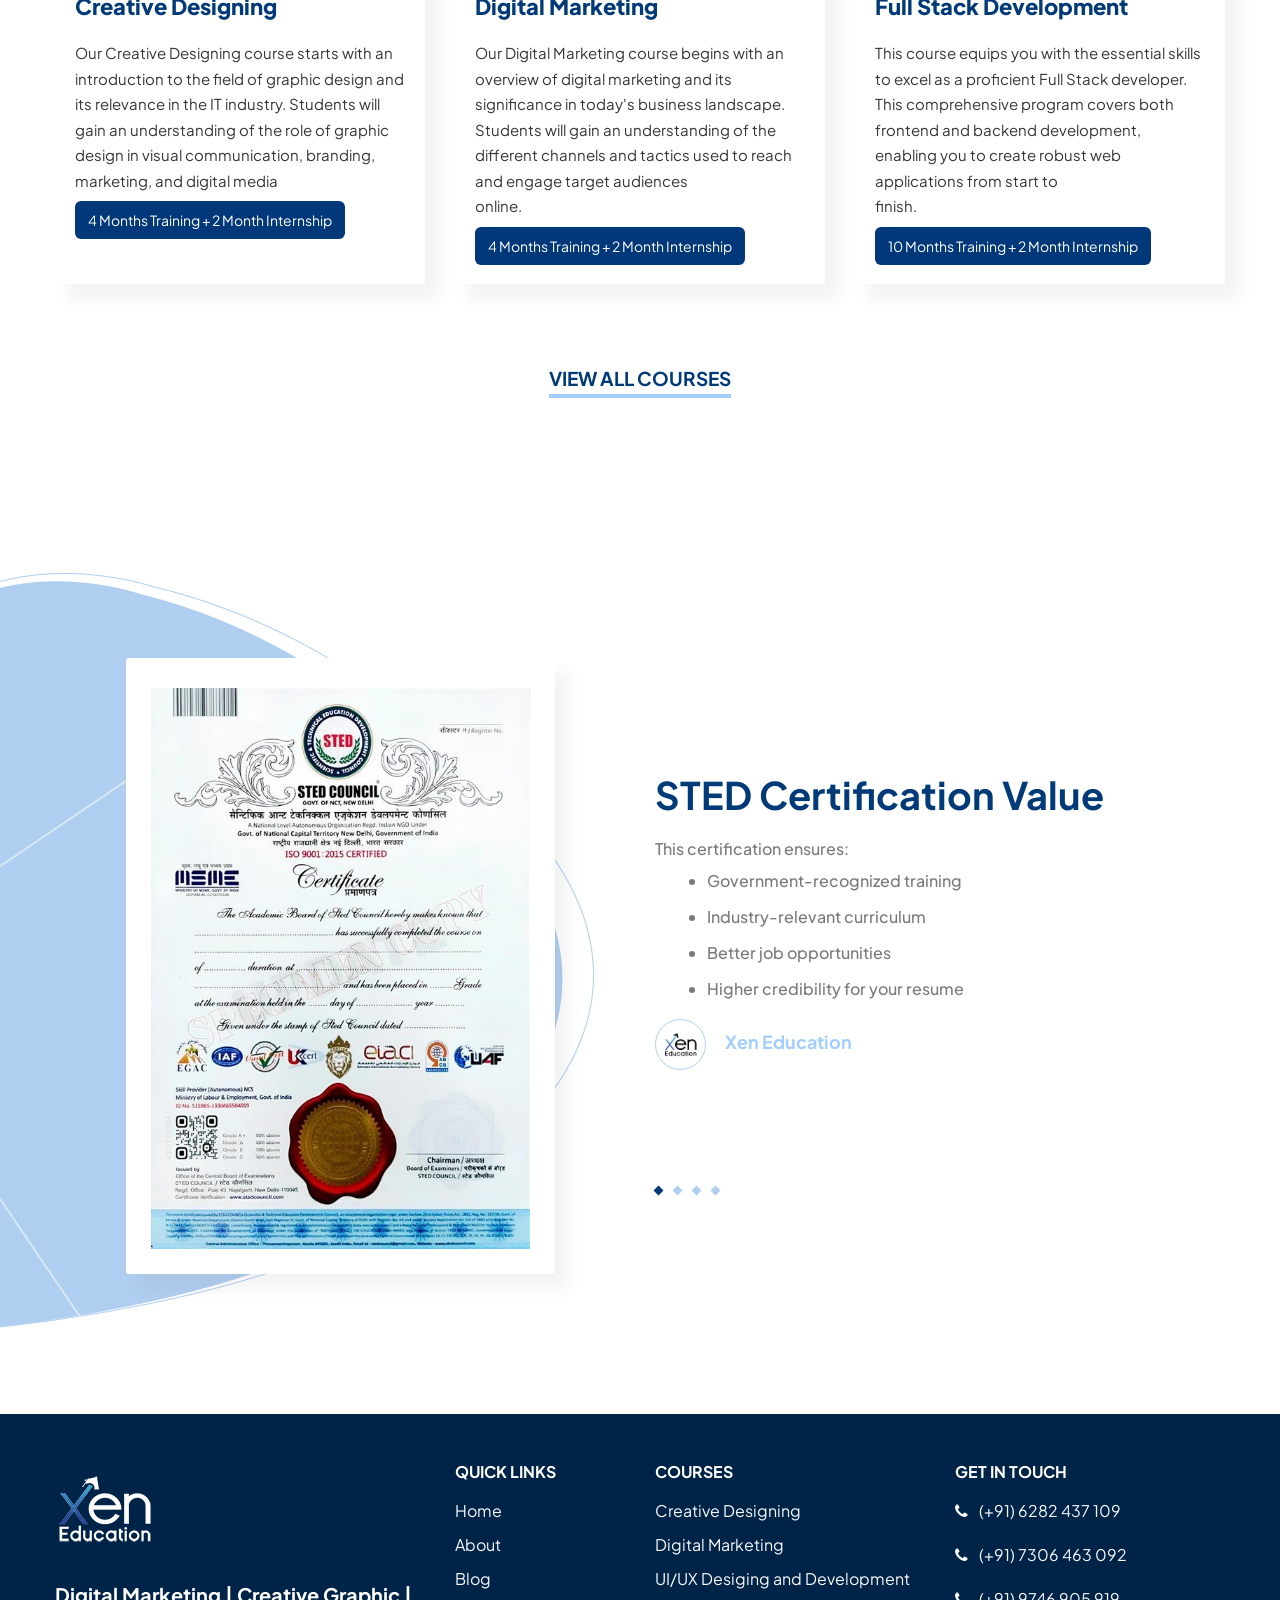
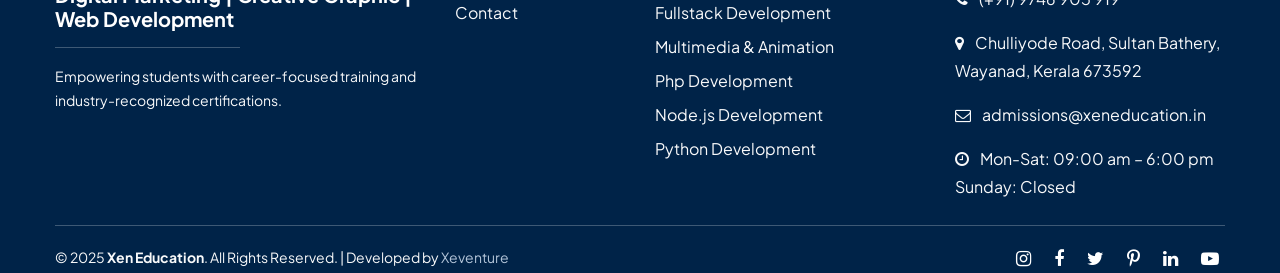
==== commit 87c826e0: "lots of changes in banner" ====
--- a/index.html
+++ b/index.html
@@ -61,6 +61,25 @@
       href="https://fonts.googleapis.com/css2?family=Poppins:ital,wght@0,100;0,200;0,300;0,400;0,500;0,600;0,700;0,800;0,900;1,100;1,200;1,300;1,400;1,500;1,600;1,700;1,800;1,900&display=swap"
       rel="stylesheet"
     />
+    <!-- banner -->
+       <!-- fonts -->
+    <link rel="preconnect" href="https://fonts.googleapis.com" />
+    <link rel="preconnect" href="https://fonts.gstatic.com" crossorigin />
+    <link
+      href="https://fonts.googleapis.com/css2?family=Alex+Brush&family=Cormorant:ital,wght@0,400;0,500;0,600;0,700;1,400;1,500;1,600;1,700&family=Plus+Jakarta+Sans:ital,wght@0,300;0,400;0,500;0,600;0,700;0,800;1,300;1,400;1,500;1,600;1,700;1,800&display=swap"
+      rel="stylesheet"
+    />
+
+    <link rel="stylesheet" href="assets/css/bootstrap.min.css" />
+   
+    <link rel="stylesheet" href="assets/css/tiny-slider.css" />
+    <link rel="stylesheet" href="assets/css/owl.carousel.min.css" />
+   
+    <!-- template styles -->
+    <link rel="stylesheet" href="assets/css/eduhive.css" />
+
+
+
   </head>
   <style>
     .coureslist {
@@ -90,18 +109,36 @@
       color: #b2d7fd;
     }
     .student-form {
-      background: #fffffffa;
+      background: #ffffff;
       padding: 50px;
       border-radius: 10px;
       width: 100%;
       max-width: 100%;
       height: 100%;
     }
+    .two-fields {
+      display: flex;
+      gap: 15px;
+      width: 100%;
+    }
+
+    .two-fields .field {
+      flex: 1;
+    }
+
+    /* Responsive for Mobile */
+    @media (max-width: 600px) {
+      .two-fields {
+        flex-direction: column;
+        gap: 0;
+      }
+    }
 
     .student-label {
       display: block;
       margin: 10px 0 5px;
       font-weight: bold;
+      color: #003a78;
     }
     input,
     select,
@@ -113,8 +150,9 @@
       border: 1px solid #ccc;
       font-size: 14px;
     }
+
     .student-button {
-      background: #0553a7;
+      background: #003a78;
       color: #fff;
       border: none;
       cursor: pointer;
@@ -136,11 +174,11 @@
               <div class="header-logo">
                 <a href="index.html" class="logo">
                   <img
-                    src="assets/images/logo-02.png"
+                    src="assets/images/logo-022.png"
                     alt="IMG"
-                    data-retina="assets/images/logo-02.png"
-                    data-sticky="assets/images/logo-02.png"
-                    data-mobile="assets/images/logo-02.png"
+                    data-retina="assets/images/logo-022.png"
+                    data-sticky="assets/images/logo-022.png"
+                    data-mobile="assets/images/logo-022.png"
                   />
                 </a>
               </div>
@@ -173,13 +211,13 @@
                     <li
                       class="btn btn-primary"
                       style="
-                        background-color: #ffffff;
+                        background-color: #0553a7;
                         border: none;
-                        color: #0553a7;
+                        color: #ffffff;
                       "
                     >
                       <a
-                        class="login"
+                        class="login text-white"
                         data-active=".box-login"
                         data-effect="mfp-zoom-in"
                         href="#bp-popup-login"
@@ -199,10 +237,6 @@
                     "
                   >
                     <div class="loginwrapper">
-                      <!-- form register -->
-
-                      <!--end form register -->
-
                       <!-- form login -->
                       <div class="login-popup box-login">
                         <div class="inner-login">
@@ -250,81 +284,98 @@
                                   required
                                 />
 
-                                <!-- Qualification -->
-                                <label class="student-label" for="qualification"
-                                  >Qualification</label
+                                <!-- Qualification + Course in One Row -->
+                                <div class="two-fields">
+                                  <div class="field">
+                                    <label
+                                      class="student-label"
+                                      for="qualification"
+                                      >Qualification</label
+                                    >
+                                    <select
+                                      id="qualification"
+                                      name="qualification"
+                                      required
+                                    >
+                                      <option value="">
+                                        Select Qualification
+                                      </option>
+                                      <option value="+2">+2</option>
+                                      <option value="graduation">
+                                        Graduate
+                                      </option>
+                                      <option value="postgraduation">
+                                        Post Graduate
+                                      </option>
+                                      <option value="others">Others</option>
+                                    </select>
+                                  </div>
+
+                                  <div class="field">
+                                    <label class="student-label" for="course"
+                                      >Choose Course</label
+                                    >
+                                    <select id="course" name="course" required>
+                                      <option value="">Select Course</option>
+                                      <option value="course1">
+                                        Creative Designing
+                                      </option>
+                                      <option value="course2">
+                                        Digital Marketing
+                                      </option>
+                                      <option value="course3">
+                                        Full Stack Development
+                                      </option>
+                                      <option value="course4">
+                                        UI/UX Design and Development
+                                      </option>
+                                      <option value="course5">
+                                        Multimedia With Animation
+                                      </option>
+                                      <option value="course6">
+                                        PHP Development
+                                      </option>
+                                      <option value="course7">
+                                        Node JS Development
+                                      </option>
+                                      <option value="course8">
+                                        Python Development
+                                      </option>
+                                    </select>
+                                  </div>
+                                </div>
+                                <div class="two-fields">
+                                  <div class="field">
+                                    <!-- DOB -->
+                                    <label class="student-label" for="dob"
+                                      >Date of Birth</label
+                                    >
+                                    <input
+                                      type="date"
+                                      id="dob"
+                                      name="dob"
+                                      required
+                                    />
+                                  </div>
+                                  <div class="field">
+                                    <!-- Location -->
+                                    <label class="student-label" for="location"
+                                      >Location</label
+                                    >
+                                    <input
+                                      type="text"
+                                      id="location"
+                                      name="location"
+                                      placeholder="Enter your location"
+                                      required
+                                    />
+                                  </div>
+                                </div>
+                                <!-- Submit -->
+                                <button
+                                  class="student-button mt-3"
+                                  type="submit"
                                 >
-                                <select
-                                  id="qualification"
-                                  name="qualification"
-                                  required
-                                >
-                                  <option value="">Select Qualification</option>
-                                  <option value="+2">+2</option>
-                                  <option value="graduation">Graduate</option>
-                                  <option value="postgraduation">
-                                    Post Graduate
-                                  </option>
-                                  <option value="others">Others</option>
-                                </select>
-
-                                <!-- Course -->
-                                <label class="student-label" for="course"
-                                  >Choose Course</label
-                                >
-                                <select id="course" name="course" required>
-                                  <option value="">Select Course</option>
-                                  <option value="course1">
-                                    Creative Designing
-                                  </option>
-                                  <option value="course2">
-                                    Digital Marketing
-                                  </option>
-                                  <option value="course3">
-                                    Full Stack Development
-                                  </option>
-                                  <option value="course4">
-                                    UI/UX Design and Development
-                                  </option>
-                                  <option value="course5">
-                                    Multimedia With Animation
-                                  </option>
-                                  <option value="course6">
-                                    PHP Development
-                                  </option>
-                                  <option value="course7">
-                                    Node JS Development
-                                  </option>
-                                  <option value="course8">
-                                    Python Development
-                                  </option>
-                                </select>
-
-                                <!-- DOB -->
-                                <label class="student-label" for="dob"
-                                  >Date of Birth</label
-                                >
-                                <input
-                                  type="date"
-                                  id="dob"
-                                  name="dob"
-                                  required
-                                />
-
-                                <!-- Location -->
-                                <label class="student-label" for="location"
-                                  >Location</label
-                                >
-                                <input
-                                  type="text"
-                                  id="location"
-                                  name="location"
-                                  placeholder="Enter your location"
-                                  required
-                                />
-
-                                <!-- Submit -->
-                                <button class="student-button" type="submit">
                                   Apply
                                 </button>
                               </form>
@@ -378,201 +429,320 @@
 
       <!-- Main content -->
       <div id="main-content">
-        <!-- main-slider -->
-        <div class="sec-main-slider-02">
-          <div class="element-main-slider layout-2">
-            <div class="wrap-element">
-              <span
-                class="bg-slider top-bg"
-                style="background-image: url(assets/images/)"
-              ></span>
-              <span
-                class="bg-slider bottom-bg"
-                style="background-image: url(assets/images/home/bg-png-14.png)"
-              ></span>
-
-              <div
-                class="main-slider js-call-slick-col"
-                data-animate="1"
-                data-fade="1"
-                data-numofshow="1"
-                data-numofscroll="1"
-                data-loopslide="1"
-                data-autoscroll="0"
-                data-speedauto="6000"
-                data-responsive="[1, 1], [1, 1], [1, 1], [1, 1], [1, 1]"
-              >
-                <div class="slide-slick">
-                  <div class="item-slick">
-                    <div class="content-slider">
-                      <div class="column-slider">
-                        <div class="img-slider">
-                          <img
-                            src="assets/images/home/slider-6 (1).png"
-                            alt="IMG"
-                            data-appear="slideInLeft"
-                            data-delay="0"
-                          />
-                        </div>
-                      </div>
-
-                      <div class="column-slider">
-                        <div class="text-slider">
-                          <h2
-                            class="title-slider"
-                            data-appear="fadeInDown"
-                            data-delay="800"
+    <!-- banner -->
+
+      <div class="custom-cursor__cursor"></div>
+    <div class="custom-cursor__cursor-two"></div>
+
+ 
+    <div class="page-wrapper">
+     
+      <!-- banner -->
+  
+      <section class="main-slider-three" id="home">
+ <!-- /.main-slider__carousel -->
+      <div class="main-slider-three__carousel eduhive-owl__carousel eduhive-owl__carousel--basic-nav owl-carousel owl-theme" data-owl-options='{ "items": 1, "margin": 0,
+          "animateIn": "fadeIn",
+           "animateOut": "fadeOut",
+          "loop": true,
+          "smartSpeed": 1000,
+         "nav": false,
+          "dots": false,
+         "autoplay": true,
+         "navText": ["<span class=\"icon-arrow-left\"></span>","<span class=\"icon-arrow-right\"> </span>"] }'>
+         
+         <!-- banner silder one  -->
+         <div class="main-slider-three__item">
+            <div
+              class="main-slider-three__bg"
+              style="background-image: url(assets/images/main-slider-bg-2-1.png)"
+            ></div>
+            <!-- banner silder one text  -->
+            <div class="container">
+              <div class="row gutter-y-60 align-items-center">
+                <div class="col-lg-12">
+                  <!-- banner text -->
+                  <div class="main-slider-three__content">
+                    <h2 class="main-slider-three__title">
+                      <span class="main-slider-three__title__inner">
+                        <span
+                          class="main-slider-three__title__text main-slider-three__title__text--1"
+                          >  Unleash
+                          <span class="main-slider-three__title__highlight"
+                            >Limitless,  </span
                           >
-                            UNLEASH LIMITLESS POSSIBILITIES
-                          </h2>
-
-                          <div
-                            class="description-slider"
-                            data-appear="fadeInUp"
-                            data-delay="1600"
+                       
+                            <span
+                          class="main-slider-three__title__text main-slider-three__title__text--1"
+                          >Ignite Your Creative
+                          <span class="main-slider-three__title__highlight"
+                            >   Spark </span
                           >
-                            Welcome to Xen Education! Find your way to success
-                            with our best creative designing, digital marketing
+                     
+                
+                      <!-- /.main-slider-three__title__inner -->
+                    </h2>
+                    <p class="main-slider-three__title__inner">Welcome to Xen Education! Find your way to success
+                            with <br> our best creative designing, digital marketing
                             course and web development in Wayanad. Enroll
-                            today!"
-                          </div>
-
-                          <div
-                            class="buttons-slider"
-                            data-appear="zoomIn"
-                            data-delay="2200"
-                          >
-                            <div class="element-button layout-1">
-                              <a href="contact.html" class="button">
-                                STEP INTO SUCCESS
-                              </a>
-                            </div>
-                          </div>
-                        </div>
-                      </div>
-                    </div>
-                  </div>
-
-                  <div class="item-slick">
-                    <div class="content-slider">
-                      <div class="column-slider">
-                        <div class="img-slider">
-                          <img
-                            src="assets/images/home/slider-9.png"
-                            alt="IMG"
-                            data-appear="slideInLeft"
-                            data-delay="0"
-                          />
-                        </div>
-                      </div>
-
-                      <div class="column-slider">
-                        <div class="text-slider">
-                          <h2
-                            class="title-slider"
-                            data-appear="lightSpeedIn"
-                            data-delay="800"
-                          >
-                            IGNITE YOUR CREATIVE SPARK
-                          </h2>
-
-                          <div
-                            class="description-slider"
-                            data-appear="slideInUp"
-                            data-delay="1600"
-                          >
-                            Find your way to success with our best creative
-                            designing course in Wayanad.
-                          </div>
-
-                          <div
-                            class="buttons-slider"
-                            data-appear="rollIn"
-                            data-delay="2200"
-                          >
-                            <div class="element-button layout-1">
-                              <a href="contact.html" class="button">
-                                STEP INTO SUCCESS
-                              </a>
-                            </div>
-                          </div>
-                        </div>
-                      </div>
-                    </div>
-                  </div>
-
-                  <div class="item-slick">
-                    <div class="content-slider">
-                      <div class="column-slider">
-                        <div class="img-slider">
-                          <img
-                            src="assets/images/home/slider-6s.png"
-                            alt="IMG"
-                            data-appear="slideInLeft"
-                            data-delay="0"
-                          />
-                        </div>
-                      </div>
-
-                      <div class="column-slider">
-                        <div class="text-slider">
-                          <h2
-                            class="title-slider"
-                            data-appear="slideInUp"
-                            data-delay="800"
-                          >
-                            BECOME A DIGITAL MAESTRO
-                          </h2>
-
-                          <div
-                            class="description-slider"
-                            data-appear="fadeInRight"
-                            data-delay="1600"
-                          >
-                            Achieve success through our best digital marketing
-                            course in Wayanad. Enroll now!
-                          </div>
-
-                          <div
-                            class="buttons-slider"
-                            data-appear="rotateIn"
-                            data-delay="2200"
-                          >
-                            <div class="element-button layout-1">
-                              <a href="tell:3005311" class="button">
-                                STEP INTO SUCCESS
-                              </a>
-                            </div>
-                          </div>
-                        </div>
-                      </div>
-                    </div>
-                  </div>
-                </div>
-
-                <div class="navi-slider">
-                  <div class="container">
-                    <div class="wrap-dot-slick"></div>
-
-                    <div class="wrap-arrow-slick">
-                      <div class="arow-slick prev-slick">
-                        <i class="ion ion-chevron-left"></i>
-                      </div>
-
-                      <div class="arow-slick next-slick">
-                        <i class="ion ion-chevron-right"></i>
-                      </div>
-                    </div>
-                  </div>
-                </div>
+                            today!"</p>
+                    <!-- /.title -->
+                    <div class="main-slider-three__bottom">
+                      <div class="main-slider-three__bottom__inner">
+                        <a
+                          href="courses.html"
+                          class="main-slider-three__btn eduhive-btn"
+                        >
+                          <span class="eduhive-btn__text text-white">find course</span>
+                          <span class="eduhive-btn__icon">
+                            <span class="eduhive-btn__icon__inner"
+                              ><i class="icon-right-arrow"></i
+                            ></span>
+                          </span> </a
+                        ><!-- /.eduhive-btn -->
+                      </div>
+                   
+                    </div>
+                    <!-- /.button -->
+                    <div
+                      class="main-slider-three__content__circle-one main-slider-three__circle"
+                    ></div>
+                    <!-- /.circle-one -->
+                    <div
+                      class="main-slider-three__content__circle-two main-slider-three__circle"
+                    ></div>
+                    <!-- /.circle-two -->
+                  </div>
+                  <!-- main-slider one bottom img-->
+                  <div class="main-slider-three__images">
+                    <div
+                      class="main-slider-three__image main-slider-three__image--top"
+                    >
+                      <img
+                        src="assets/images/banners/banner-btm5.jpg"
+                        alt="main-slider"
+                        class="slider-image"
+                      />
+                    </div>
+                    <!-- /.main-slider-three__image -->
+                    <div class="main-slider-three__image">
+                      <img
+                        src="assets/images/banners/banner-btm-2.jpg"
+                        alt="main-slider"
+                        class="slider-image"
+                      />
+                    </div>
+                    <!-- /.main-slider-three__image -->
+                    <div class="main-slider-three__image">
+                      <img
+                        src="assets/images/banners/banner-btm3.jpg"
+                        alt="main-slider"
+                        class="slider-image"
+                      />
+                    </div>
+                    <!-- /.main-slider-three__image -->
+                    <div
+                      class="main-slider-three__image main-slider-three__image--top"
+                    >
+                      <img
+                        src="assets/images/banners/banner-btm4.jpg"
+                        alt="main-slider"
+                        class="slider-image"
+                      />
+                    </div>
+                    <!-- /.main-slider-three__image -->
+                  </div>
+                  <!-- /.main-slider-three__images -->
+                </div>
+                <!-- /.col-lg-12 -->
               </div>
+              <!-- /.row gutter-y-60 -->
             </div>
+            <!-- banner slider one imges  -->
+            <img
+              src="assets/images/main-slider-shape-3-1.png"
+              alt="shape"
+              class="main-slider-three__shape-one slider-image"
+            />
+            <img
+              src="assets/images/main-slider-shape-3-2.png"
+              alt="shape"
+              class="main-slider-three__shape-two slider-image"
+            />
+            <div class="main-slider-three__box-one"></div>
+            <!-- /.box-two -->
+            <div
+              class="main-slider-three__circle-one main-slider-three__circle"
+            ></div>
+            <!-- /.circle-one -->
+            <div
+              class="main-slider-three__circle-two main-slider-three__circle"
+            ></div>
+            <!-- /.circle-two -->
+            <div
+              class="main-slider-three__circle-three main-slider-three__circle"
+            ></div>
+            <!-- /.circle-three -->
+            <div
+              class="main-slider-three__circle-four main-slider-three__circle"
+            ></div>
+            <!-- /.circle-four -->
           </div>
+<!-- banner silder one end -->
+
+
+<!-- banner silder two -->
+          <div class="main-slider-three__item">
+            <div
+              class="main-slider-three__bg"
+              style="background-image: url(assets/images/main-slider-bg-2-1.png)"
+            ></div>
+
+
+<!-- banner silder two text -->
+            <div class="container">
+              <div class="row gutter-y-60 align-items-center">
+                <div class="col-lg-12">
+                  <div class="main-slider-three__content">
+                
+                    <!-- /.main-slider-three__video -->
+                    <h2 class="main-slider-three__title">
+                      <span class="main-slider-three__title__inner">
+                        <span
+                          class="main-slider-three__title__text main-slider-three__title__text--1"
+                          >Learn New Skills To Go</span
+                        > </span
+                      ><!-- /.main-slider-three__title__inner -->
+                      <span class="main-slider-three__title__inner">
+                        <span
+                          class="main-slider-three__title__text main-slider-three__title__text--2"
+                          >Ahead For Your<span
+                            class="main-slider-three__title__highlight"
+                            >Career</span
+                          ></span
+                        > </span
+                      ><!-- /.main-slider-three__title__inner -->
+                    </h2>
+                    <p class="main-slider-three__title__inner">  Find your way to success with our best creative
+                            designing course in Wayanad. <br>
+                          Achieve success through our best digital marketing
+                            course in Wayanad. Enroll now!</p>
+                    <!-- /.title -->
+                    <div class="main-slider-three__bottom">
+                      <div class="main-slider-three__bottom__inner">
+                        <a
+                          href="courses.html"
+                          class="main-slider-three__btn eduhive-btn"
+                        >
+                          <span class="eduhive-btn__text text-white">find course</span>
+                          <span class="eduhive-btn__icon">
+                            <span class="eduhive-btn__icon__inner"
+                              ><i class="icon-right-arrow"></i
+                            ></span>
+                          </span> </a
+                        ><!-- /.eduhive-btn -->
+                      </div>
+                    
+                    </div>
+                    <!-- /.button -->
+                    <div
+                      class="main-slider-three__content__circle-one main-slider-three__circle"
+                    ></div>
+                    <!-- /.circle-one -->
+                    <div
+                      class="main-slider-three__content__circle-two main-slider-three__circle"
+                    ></div>
+                    <!-- /.circle-two -->
+                  </div>
+  <!-- banner slider two bottom imgs  -->
+                  <div class="main-slider-three__images">
+                    <div
+                      class="main-slider-three__image main-slider-three__image--top"
+                    >
+                      <img
+                        src="assets/images/banners/banner-btm-6.jpg"
+                        alt="main-slider"
+                        class="slider-image"
+                      />
+                    </div>
+                    <!-- /.main-slider-three__image -->
+                    <div class="main-slider-three__image">
+                      <img
+                        src="assets/images/banners/banner-btm-7.jpg"
+                        alt="main-slider"
+                        class="slider-image"
+                      />
+                    </div>
+                    <!-- /.main-slider-three__image -->
+                    <div class="main-slider-three__image">
+                      <img
+                        src="assets/images/banners/banner-btm-8.jpg"
+                        alt="main-slider"
+                        class="slider-image"
+                      />
+                    </div>
+                    <!-- /.main-slider-three__image -->
+                    <div
+                      class="main-slider-three__image main-slider-three__image--top"
+                    >
+                      <img
+                        src="assets/images/banners/banner-btm -9.jpg"
+                        alt="main-slider"
+                        class="slider-image"
+                      />
+                    </div>
+                    <!-- /.main-slider-three__image -->
+                  </div>
+                  <!-- /.main-slider-three__images -->
+                </div>
+                <!-- /.col-lg-12 -->
+              </div>
+              <!-- /.row gutter-y-60 -->
+            </div>
+            <img
+              src="assets/images/main-slider-shape-3-1.png"
+              alt="shape"
+              class="main-slider-three__shape-one slider-image"
+            />
+            <img
+              src="assets/images/main-slider-shape-3-2.png"
+              alt="shape"
+              class="main-slider-three__shape-two slider-image"
+            />
+            <div class="main-slider-three__box-one"></div>
+            <!-- /.box-two -->
+            <div
+              class="main-slider-three__circle-one main-slider-three__circle"
+            ></div>
+            <!-- /.circle-one -->
+            <div
+              class="main-slider-three__circle-two main-slider-three__circle"
+            ></div>
+            <!-- /.circle-two -->
+            <div
+              class="main-slider-three__circle-three main-slider-three__circle"
+            ></div>
+            <!-- /.circle-three -->
+            <div
+              class="main-slider-three__circle-four main-slider-three__circle"
+            ></div>
+            <!-- /.circle-four -->
+          </div>
+<!-- banner silder two end -->
+
+
+
         </div>
-        <!-- end main-slider -->
+        <!-- /.main-slider__carousel end-->
+      </section>
+    
+      <!-- banner end -->
+
+
+  
 
         <!-- about -->
-        <div class="sec-about-12">
+        <div class="sec-about-12 mt-5">
           <div class="column-sec">
             <div class="element-heading layout-2 style-2 align-left">
               <h3 class="title">Our Vision</h3>
@@ -613,7 +783,7 @@
           </div>
 
           <div class="column-sec">
-            <img src="assets/images/home/slider-88.png" alt="IMG" />
+            <img src="assets/images/home/aboutimg.png" alt="IMG" />
           </div>
         </div>
         <!-- end about -->
@@ -816,10 +986,7 @@
         <!-- end features -->
 
         <!-- courses -->
-        <div
-          class="sec-courses-03"
-          style="background-image: url(assets/images/home/bg-png-08.png)"
-        >
+        <div class="sec-courses-03">
           <div class="container">
             <div class="element-heading layout-2 style-2 align-center">
               <h3 class="title">Discover Courses</h3>
@@ -839,12 +1006,12 @@
                         <a
                           href="creative.html"
                           style="text-decoration: none; color: white"
-                          >know More</a
+                          >Read More</a
                         >
                       </div>
                     </div>
 
-                    <div class="text">
+                    <div class="text mt-3">
                       <h3 class="title-course" style="padding-top: 10px">
                         <a href="creative.html">
                           <b>Creative Designing</b>
@@ -875,12 +1042,12 @@
                         <a
                           href="degital.html"
                           style="text-decoration: none; color: white"
-                          >know More</a
+                          >Read More</a
                         >
                       </div>
                     </div>
 
-                    <div class="text">
+                    <div class="text mt-3">
                       <h3 class="title-course" style="padding-top: 10px">
                         <a href="degital.html">
                           <b>Digital Marketing</b>
@@ -913,12 +1080,12 @@
                         <a
                           href="fullstack.html"
                           style="text-decoration: none; color: white"
-                          >know More</a
+                          >Read More</a
                         >
                       </div>
                     </div>
 
-                    <div class="text">
+                    <div class="text mt-3">
                       <h3 class="title-course" style="padding-top: 10px">
                         <a href="fullstack.html">
                           <b>Full Stack Development</b>
@@ -969,19 +1136,11 @@
                       src="assets/images/certificate/sted-certificate.jpeg"
                       alt=""
                     />
-
-                    <div class="note-form">
-                      Xen Education at Sulthan Bathery
-                    </div>
                   </div>
                 </div>
               </div>
 
               <div class="col-lg-6 align-self-center">
-                <div class="element-heading layout-2 style-2 align-left">
-                  <h3 class="title">STED Certification</h3>
-                </div>
-
                 <div class="element-testimonial layout-1 layout-style-2">
                   <div class="row">
                     <div class="col-md-5">
@@ -1001,7 +1160,19 @@
                       >
                         <div class="slide-slick">
                           <div class="testimonial-item">
-                            <div class="content">
+                            <div
+                              class="element-heading layout-2 style-2 align-left mb-3"
+                            >
+                              <h3 class="title">STED Certification Value</h3>
+                            </div>
+                            <p class="mb-1">This certification ensures:</p>
+                            <ul>
+                              <li>Government-recognized training</li>
+                              <li>Industry-relevant curriculum</li>
+                              <li>Better job opportunities</li>
+                              <li>Higher credibility for your resume</li>
+                            </ul>
+                            <!-- <div class="content">
                               At Xen Education, students gain qualifications
                               that hold real career value. Every course we offer
                               is certified by the
@@ -1014,7 +1185,7 @@
                               industry-recognized, and career-focused, opening
                               pathways for better job opportunities, skill
                               development, and self-employment
-                            </div>
+                            </div> -->
 
                             <div class="author">
                               <div class="ava">
@@ -1033,7 +1204,29 @@
                           </div>
 
                           <div class="testimonial-item">
-                            <div class="content">
+                            <div
+                              class="element-heading layout-2 style-2 align-left mb-3"
+                            >
+                              <h3 class="title">
+                                Only Institute in Wayanad with
+                                STED  Approval
+                              </h3>
+                            </div>
+
+                            <p class="mb-1">
+                              With this certification, students get:
+                            </p>
+                            <ul>
+                              <li>A qualification that stands out</li>
+                              <li>
+                                Confidence to apply for IT & technical roles
+                              </li>
+                              <li>
+                                Recognition in academic and professional sectors
+                              </li>
+                              <li>Skills aligned with industry standards</li>
+                            </ul>
+                            <!-- <div class="content">
                               Being the only IT training institute in Wayanad
                               certified by the <b>STED Council</b> , Xen
                               Education provides its students with an added
@@ -1043,7 +1236,7 @@
                               pursue careers in IT, technical fields, and
                               management, equipped with skills that meet high
                               industry standards.
-                            </div>
+                            </div> -->
 
                             <div class="author">
                               <div class="ava">
@@ -1062,7 +1255,24 @@
                           </div>
 
                           <div class="testimonial-item">
-                            <div class="content">
+                            <div
+                              class="element-heading layout-2 style-2 align-left mb-3"
+                            >
+                              <h3 class="title">
+                                Why STED Certification Matters
+                              </h3>
+                            </div>
+                            <p class="mb-1">
+                              By studying at Xen Education, you receive:
+                            </p>
+                            <ul>
+                              <li>A credible national-level certificate</li>
+                              <li>Industry-ready skills</li>
+                              <li>Better career growth</li>
+                              <li>Eligibility for various technical fields</li>
+                            </ul>
+
+                            <!-- <div class="content">
                               For students at Xen Education, quality and trust
                               are guaranteed. Our courses are certified by the
                               <b
@@ -1072,7 +1282,7 @@
                               and industry-ready. This ensures that every
                               student benefits from globally relevant skills and
                               improved job prospects.
-                            </div>
+                            </div> -->
 
                             <div class="author">
                               <div class="ava">
@@ -1091,7 +1301,26 @@
                           </div>
 
                           <div class="testimonial-item">
-                            <div class="content">
+                            <div
+                              class="element-heading layout-2 style-2 align-left mb-3"
+                            >
+                              <h3 class="title">Your Career Advantage</h3>
+                            </div>
+                            <p class="mb-1">
+                              With STED Council’s mark of excellence, students
+                              of Xen Education receive:
+                            </p>
+                            <ul>
+                              <li>Trusted certification</li>
+                              <li>Better chances in interviews</li>
+                              <li>
+                                Opportunities in private companies, technical
+                                fields & self-employment
+                              </li>
+                              <li>Professional confidence and recognition</li>
+                            </ul>
+
+                            <!-- <div class="content">
                               Proudly, Xen Education is the only IT training
                               institute in Wayanad to hold this recognition.
                               That means when you study with us, your
@@ -1099,7 +1328,7 @@
                               <b>STED Council’s mark of excellence</b>—giving
                               you a clear advantage in career growth and
                               self-employment opportunities.
-                            </div>
+                            </div> -->
 
                             <div class="author">
                               <div class="ava">
@@ -1421,6 +1650,16 @@
           document.getElementById("courseList").classList.toggle("show");
         });
     </script>
+
+     <script src="assets/js/jquery-3.7.0.min.js"></script>
+  
+    <script src="assets/js/jquery.appear.min.js"></script>
+    <script src="assets/js/jquery.magnific-popup.min.js"></script>
+  
+    <script src="assets/js/owl.carousel.min.js"></script>
+  
+    <!-- template js -->
+    <script src="assets/js/eduhive.js"></script>
     <!--===============================================================================================-->
     <script src="assets/libs/jquery/jquery-3.4.1.min3860.js?v=1"></script>
     <!--===============================================================================================-->
--- a/assets/css/style-223cd.css
+++ b/assets/css/style-223cd.css
@@ -309,9 +309,28 @@
 .duration {
   background-color: #00387a;
   color: white;
-  padding: 10px;
+  padding: 10px 13px;
   width: 100%;
-}
+  border-radius: 6px;
+  font-size: 14px;
+}
+
+/* Tablets (768px and below) */
+@media (max-width: 768px) {
+  .duration {
+    font-size: 16px;
+    padding: 12px 16px;
+  }
+}
+
+/* Mobile (480px and below) */
+@media (max-width: 480px) {
+  .duration {
+    font-size: 14px;
+    padding: 10px 12px;
+  }
+}
+
 /* content at start */
 .mfp-fade.mfp-wrap .mfp-content {
   opacity: 0;
@@ -883,11 +902,6 @@
   padding: 0;
 }
 
-.site-header.layout-2 .header-inner {
-  background-color: #00387a;
-  transition: all 0.5s;
-  position: static;
-}
 
 .site-header.layout-2 .header-inner .wrap-content-header {
   display: flex;
@@ -1123,7 +1137,7 @@
   .menu-lists
   > li
   > a {
-  color: #fff;
+  color: #002348;
   position: relative;
   z-index: 0;
 }
@@ -1180,7 +1194,7 @@
   .menu-lists
   > li
   > a {
-  color: #fff;
+  color: #fff ;
   position: relative;
   z-index: 0;
 }
@@ -1227,6 +1241,28 @@
   > li.current-menu-item
   > a::before {
   transform: scaleX(1);
+}
+/* Make the header always fixed on top */
+.site-header.layout-2 {
+  position: fixed !important;
+  top: 0;
+  left: 0;
+  width: 100%;
+  z-index: 9999; /* Keep above everything */
+}
+
+/* Fix height jump issue */
+
+.site-header.layout-2 .header-inner {
+    position: relative;
+    height: 120px;
+  background-color: transparent;
+  transition: background-color 0.3s ease;
+}
+.site-header.layout-2.scrolled .header-inner {
+  background-color: #ffffff !important;
+  height: 120px;
+  box-shadow: 0 1px 5px rgba(0,0,0,0.1);
 }
 
 /* ------------------- */
@@ -1988,7 +2024,7 @@
   background-repeat: no-repeat;
   background-position: center;
   background-size: cover; */
-  margin-top: 100px;
+  margin-top: 150px;
   margin-bottom: 10px;
   padding-bottom: 180px;
   display: flex;
@@ -2893,23 +2929,23 @@
 .wave-banner {
   position: relative;
   background: 
-    url(../images/banners/sub-bg.jpg);
+    url(../images/banners/vacant-modern-workspace-with-computers.jpg);
   color: white;
   text-align: center;
   padding: 100px 30px 60px;
   overflow: hidden;
-  height:700px;
+  height:610px;
   background-size: cover;
 }
 @media (max-width:1680px){
   .wave-banner {
-  
   background: 
-    url(../images/banners/sub-bg-course.png);
+    url(../images/banners/bg-1\ \(2\).png);
+    height: 600px;
   background-size: cover;
 }
 .wave-banner h1 {
- color: #00356d;
+ color: #ffffff;
 
 }
 }
@@ -2918,7 +2954,7 @@
 .wave-banner-blog {
   position: relative;
   background: 
-    url(../images/banners/sub-bg-course.png);
+    url(../images/banners/sub-bg.jpg);
   color: white;
   text-align: center;
   padding: 100px 30px 60px;
@@ -10259,7 +10295,11 @@
  *
 \*/
 .element-main-slider.layout-2 .wrap-element {
-  background-color: #00387a;
+  /* background-color: #00387a; */
+  background-repeat: no-repeat;
+  height: 850px;
+  margin-bottom: 250px;
+  background-size: cover;
   padding-bottom: 19.8%;
   position: relative;
   z-index: 0;
@@ -10488,7 +10528,7 @@
 }
 
 .element-main-slider.layout-2 .main-slider .content-slider .text-slider {
-  padding-top: 200px;
+  padding-top: 273px;
   padding-bottom: 200px;
   padding-left: 20px;
   height: 100%;
@@ -10506,7 +10546,7 @@
   font-weight: 700;
   font-size: 50px;
   line-height: 1.3;
-  color: #fff;
+  /* color: #fff; */
   margin-bottom: 37px;
 }
 
@@ -10517,7 +10557,7 @@
   .description-slider {
   font-size: 18px;
   line-height: 1.777777;
-  color: #b3c5d9;
+  /* color: #b3c5d9; */
   margin-bottom: 44px;
 }
 
@@ -10529,7 +10569,7 @@
   .element-button.layout-1
   .button {
   font-size: 20px;
-  color: #fff;
+  /* color: #fff; */
 }
 
 .element-main-slider.layout-2
@@ -10539,7 +10579,7 @@
   .buttons-slider
   .element-button.layout-1
   .button:hover {
-  color: #a2cdff;
+  color: white;
 }
 
 .element-main-slider.layout-2
@@ -11584,7 +11624,7 @@
 }
 
 .element-button.layout-1 .button:hover {
-  color: #a2cdff;
+  color: #002348;
 }
 
 .element-button.layout-1 .button:hover:before {
@@ -11772,8 +11812,8 @@
 
 .element-list-courses.layout-1 .item-course .pic {
   position: relative;
-  clip-path: polygon(0% 0%, 100% 0%, 100% calc(100% - 65px), 0% 100%);
-  -webkit-clip-path: polygon(0% 0%, 100% 0%, 100% calc(100% - 65px), 0% 100%);
+  /* clip-path: polygon(0% 0%, 100% 0%, 100% calc(100% - 65px), 0% 100%);
+  -webkit-clip-path: polygon(0% 0%, 100% 0%, 100% calc(100% - 65px), 0% 100%); */
 }
 
 .element-list-courses.layout-1 .item-course .pic .price {
@@ -11849,7 +11889,7 @@
 .element-list-courses.layout-1 .item-course .text .title-course a {
   transition: all 0.2s;
   font-weight: 600;
-  font-size: 18px;
+  font-size: 22px;
   line-height: 1.444444;
   color: inherit;
   word-break: break-word;
@@ -16007,7 +16047,7 @@
 }
 
 .stage p {
-  font-size: 14px;
+  font-size: 15px;
   color: #555;
 }
 .main-circle {
@@ -17675,7 +17715,7 @@
 
 #bp-popup-login .inner-login {
   flex-grow: 1;
-  padding: 50px;
+  /* padding: 50px; */
 }
 
 #bp-popup-login .wrap-form {
@@ -17809,8 +17849,7 @@
 #bp-popup-login .mfp-close {
   cursor: pointer;
   position: absolute;
-  right: -50px;
-  top: -50px;
+
   line-height: 50px;
   text-align: center;
   font-size: 50px;
@@ -17861,6 +17900,7 @@
 #bp-popup-login .login-popup .title .current-title {
   font-size: 24px;
   font-weight: bold;
+  color: white;
 }
 
 #bp-popup-login .login-popup .title span:first-child:after {
@@ -18115,7 +18155,7 @@
   }
 
   #bp-popup-login .inner-login {
-    padding: 30px 20px;
+    margin: 10PX;
   }
 
   .login-popup.box-login .link-bottom {
--- a/assets/css/eduhive.css
+++ b/assets/css/eduhive.css
@@ -0,0 +1,16304 @@
+
+:root {
+  --eduhive-font: "Plus Jakarta Sans", sans-serif;
+  --eduhive-text: #7B7980;
+  --eduhive-text-rgb: 123, 121, 128;
+  --eduhive-base: #003a78;
+  --eduhive-base-rgb: 103, 76, 239;
+  --eduhive-primary: rgb(46, 113, 239);
+  --eduhive-primary-rgb: 239, 128, 46;
+  --eduhive-secondary: #003a78;
+  --eduhive-secondary-rgb: 121, 175, 233;
+  --eduhive-pink: #EF2E73;
+  --eduhive-pink-rgb: 239, 46, 115;
+  --eduhive-green: #6FCF97;
+  --eduhive-green-rgb: 111, 207, 151;
+  --eduhive-purple: #003a78;
+  --eduhive-purple-rgb: 131, 70, 252;
+  --eduhive-yellow: #FF9021;
+  --eduhive-yellow-rgb: 255, 144, 33;
+  --eduhive-yellow2: #EF802B;
+  --eduhive-yellow2-rgb: 239, 128, 43;
+  --eduhive-blue: #43C9FF;
+  --eduhive-blue-rgb: 67, 201, 255;
+  --eduhive-red: #FF3636;
+  --eduhive-red-rgb: 255, 54, 54;
+  --eduhive-white: #FFFFFF;
+  --eduhive-white-rgb: 255, 255, 255;
+  --eduhive-white2: #EDEAF4;
+  --eduhive-white2-rgb: 237, 234, 244;
+  --eduhive-white3: #F7F3FF;
+  --eduhive-white3-rgb: 247, 243, 255;
+  --eduhive-gray: #E5E5E5;
+  --eduhive-gray-rgb: 229, 229, 229;
+  --eduhive-gray2: #DDDDDD;
+  --eduhive-gray2-rgb: 221, 221, 221;
+  --eduhive-gray3: #EFFAF8;
+  --eduhive-gray3-rgb: 239, 250, 248;
+  --eduhive-gray4: #EEFBF5;
+  --eduhive-gray4-rgb: 238, 251, 245;
+  --eduhive-gray5: #F1FBFF;
+  --eduhive-gray5-rgb: 241, 251, 255;
+  --eduhive-light: #FFFAEF;
+  --eduhive-light-rgb: 255, 250, 239;
+  --eduhive-light2: #FEF2F4;
+  --eduhive-light2-rgb: 254, 242, 244;
+  --eduhive-light3: #FFF7EF;
+  --eduhive-light3-rgb: 255, 247, 239;
+  --eduhive-light4: #FFF3F3;
+  --eduhive-light4-rgb: 255, 243, 243;
+  --eduhive-black: #20104B;
+  --eduhive-black-rgb: 32, 16, 75;
+  --eduhive-black2: #181818;
+  --eduhive-black2-rgb: 24, 24, 24;
+  --eduhive-black3: #202220;
+  --eduhive-black3-rgb: 32, 34, 32;
+  --eduhive-black4: #151540;
+  --eduhive-black4-rgb: 21, 21, 64;
+  --eduhive-black5: #1E154B;
+  --eduhive-black5-rgb: 30, 21, 75;
+  --eduhive-black6: #1E154B;
+  --eduhive-black6-rgb: 30, 21, 75;
+  --eduhive-border-color: #DBD8E6;
+  --eduhive-border-color-rgb: 219, 216, 230;
+  --eduhive-letter-space: -0.03em;
+  --eduhive-letter-space-xl: 0.2em;
+  --section-space: 120px;
+  --section-space2: 116px;
+}
+
+/*--------------------------------------------------------------
+# Utility
+--------------------------------------------------------------*/
+.mt-20 {
+  margin-top: 20px;
+}
+
+.mt-30 {
+  margin-top: 30px;
+}
+
+.mt-40 {
+  margin-top: 40px;
+}
+
+.mt-50 {
+  margin-top: 50px;
+}
+
+.mt-60 {
+  margin-top: 60px;
+}
+
+.mt-80 {
+  margin-top: 80px;
+}
+
+.mt-120 {
+  margin-top: 120px;
+}
+
+.mt--60 {
+  margin-top: -60px;
+}
+
+.mt--120 {
+  margin-top: -120px;
+}
+
+.mb-20 {
+  margin-bottom: 20px;
+}
+
+.mb-30 {
+  margin-bottom: 30px;
+}
+
+.mb-40 {
+  margin-bottom: 40px;
+}
+
+.mb-50 {
+  margin-bottom: 50px;
+}
+
+.mb-60 {
+  margin-bottom: 60px;
+}
+
+.mb-80 {
+  margin-bottom: 80px;
+}
+
+.mb-120 {
+  margin-bottom: 120px;
+}
+
+.mb--60 {
+  margin-bottom: -60px;
+}
+
+.mb--120 {
+  margin-bottom: -120px;
+}
+
+.pt-20 {
+  padding-top: 20px;
+}
+
+.pt-30 {
+  padding-top: 30px;
+}
+
+.pt-40 {
+  padding-top: 40px;
+}
+
+.pt-50 {
+  padding-top: 50px;
+}
+
+.pt-60 {
+  padding-top: 60px;
+}
+
+.pt-80 {
+  padding-top: 80px;
+}
+
+.pt-100 {
+  padding-top: 100px;
+}
+
+.pt-110 {
+  padding-top: 110px;
+}
+
+.pt-115 {
+  padding-top: 115px;
+}
+
+.pt-120 {
+  padding-top: 120px;
+}
+
+.pt-142 {
+  padding-top: 142px;
+}
+
+.pb-20 {
+  padding-bottom: 20px;
+}
+
+.pb-30 {
+  padding-bottom: 30px;
+}
+
+.pb-40 {
+  padding-bottom: 40px;
+}
+
+.pb-50 {
+  padding-bottom: 50px;
+}
+
+.pb-60 {
+  padding-bottom: 60px;
+}
+
+.pb-80 {
+  padding-bottom: 80px;
+}
+
+.pb-90 {
+  padding-bottom: 90px;
+}
+
+.pb-100 {
+  padding-bottom: 100px;
+}
+
+.pb-110 {
+  padding-bottom: 110px;
+}
+
+.pb-115 {
+  padding-bottom: 115px;
+}
+
+.pb-120 {
+  padding-bottom: 120px;
+}
+
+.pl-5 {
+  padding-left: 5px;
+}
+
+.pl-10 {
+  padding-left: 10px;
+}
+
+.pl-15 {
+  padding-left: 15px;
+}
+
+.pl-20 {
+  padding-left: 20px;
+}
+
+.pl-30 {
+  padding-left: 30px;
+}
+
+.pr-5 {
+  padding-right: 5px;
+}
+
+.pr-10 {
+  padding-right: 10px;
+}
+
+.pr-15 {
+  padding-right: 15px;
+}
+
+.pr-20 {
+  padding-right: 20px;
+}
+
+.pr-30 {
+  padding-right: 30px;
+}
+
+/*--------------------------------------------------------------
+# Common
+--------------------------------------------------------------*/
+body {
+  font-family: var(--eduhive-font, "Plus Jakarta Sans", sans-serif);
+  color: var(--eduhive-text, #7B7980);
+  font-size: 16px;
+  line-height: 1.75;
+  font-weight: 500;
+  background-color: var(--eduhive-white, #FFFFFF);
+}
+
+body.locked {
+  overflow: hidden;
+}
+
+a {
+  color: var(--eduhive-base, #674CEF);
+  transition: all 500ms ease;
+}
+
+a,
+a:hover,
+a:focus,
+a:visited {
+  text-decoration: none;
+}
+
+::placeholder {
+  color: inherit;
+  opacity: 1;
+}
+
+h1,
+h2,
+h3,
+h4,
+h5,
+h6 {
+  font-family: var(--eduhive-font, "Plus Jakarta Sans", sans-serif);
+  color: var(--eduhive-black, #20104B);
+}
+@media (max-width: 575px) {
+  h1 br,
+  h2 br,
+  h3 br,
+  h4 br,
+  h5 br,
+  h6 br {
+    display: none;
+  }
+}
+
+@media (max-width: 575px) {
+  p br {
+    display: none;
+  }
+}
+
+::placeholder {
+  color: inherit;
+  opacity: 1;
+}
+
+.page-wrapper {
+  position: relative;
+  margin: 0 auto;
+  width: 100%;
+  min-width: 300px;
+  overflow: hidden;
+}
+
+.section-space {
+  padding-top: var(--section-space, 120px);
+  padding-bottom: var(--section-space, 120px);
+}
+@media (max-width: 767px) {
+  .section-space {
+    padding-top: 100px;
+    padding-bottom: 100px;
+  }
+}
+@media (max-width: 575px) {
+  .section-space {
+    padding-top: 80px;
+    padding-bottom: 80px;
+  }
+}
+
+.section-space2 {
+  padding-top: var(--section-space2, 118px);
+  padding-bottom: var(--section-space, 120px);
+}
+@media (max-width: 767px) {
+  .section-space2 {
+    padding-top: 96px;
+    padding-bottom: 100px;
+  }
+}
+@media (max-width: 575px) {
+  .section-space2 {
+    padding-top: 76px;
+    padding-bottom: 76px;
+  }
+}
+
+.section-space-top {
+  padding-top: var(--section-space, 120px);
+}
+@media (max-width: 767px) {
+  .section-space-top {
+    padding-top: 100px;
+  }
+}
+@media (max-width: 575px) {
+  .section-space-top {
+    padding-top: 80px;
+  }
+}
+
+.section-space-top2 {
+  padding-top: var(--section-space2, 118px);
+}
+@media (max-width: 767px) {
+  .section-space-top2 {
+    padding-top: 96px;
+  }
+}
+@media (max-width: 575px) {
+  .section-space-top2 {
+    padding-top: 80px;
+  }
+}
+
+.section-space-bottom {
+  padding-bottom: var(--section-space, 120px);
+}
+@media (max-width: 767px) {
+  .section-space-bottom {
+    padding-bottom: 100px;
+  }
+}
+@media (max-width: 575px) {
+  .section-space-bottom {
+    padding-bottom: 80px;
+  }
+}
+
+.container-fluid,
+.container {
+  padding-left: 15px;
+  padding-right: 15px;
+}
+
+@media (min-width: 1200px) {
+  .container {
+    max-width: 1200px;
+  }
+}
+.row {
+  --bs-gutter-x: 30px;
+}
+
+.gutter-y-10 {
+  --bs-gutter-y: 10px;
+}
+
+.gutter-y-15 {
+  --bs-gutter-y: 15px;
+}
+
+.gutter-y-20 {
+  --bs-gutter-y: 20px;
+}
+
+.gutter-y-30 {
+  --bs-gutter-y: 30px;
+}
+
+.gutter-y-40 {
+  --bs-gutter-y: 40px;
+}
+
+.gutter-y-50 {
+  --bs-gutter-y: 50px;
+}
+
+.gutter-y-60 {
+  --bs-gutter-y: 60px;
+}
+
+.gutter-y-70 {
+  --bs-gutter-y: 70px;
+}
+
+.gutter-y-80 {
+  --bs-gutter-y: 80px;
+}
+
+.logo-retina img {
+  image-rendering: -moz-crisp-edges;
+  image-rendering: -o-crisp-edges;
+  image-rendering: -webkit-optimize-contrast;
+  image-rendering: crisp-edges;
+  -ms-interpolation-mode: nearest-neighbor;
+  -webkit-backface-visibility: hidden;
+  backface-visibility: hidden;
+  -ms-transform: translateZ(0);
+  -webkit-transform: translateZ(0);
+  transform: translateZ(0);
+}
+
+/* section title */
+.sec-title {
+  margin-bottom: 50px;
+}
+.sec-title--center {
+  text-align: center;
+}
+.sec-title__tagline {
+  margin-bottom: 15px;
+  font-family: var(--eduhive-font, "Plus Jakarta Sans", sans-serif);
+  font-weight: 600;
+  font-size: 15px;
+  color: var(--eduhive-primary, #EF802E);
+  line-height: 1.266;
+  text-transform: uppercase;
+}
+.sec-title__title {
+  margin: 0;
+  font-family: var(--eduhive-font, "Plus Jakarta Sans", sans-serif);
+  font-size: 36px;
+  font-weight: 700;
+  color: var(--eduhive-black, #20104B);
+  line-height: 1.388;
+  letter-spacing: var(--eduhive-letter-space, -0.03em);
+  text-transform: capitalize;
+}
+@media (max-width: 575px) {
+  .sec-title__title {
+    font-size: 34px;
+  }
+}
+@media (max-width: 430px) {
+  .sec-title__title {
+    font-size: 30px;
+  }
+}
+.sec-title__title__text {
+  color: var(--eduhive-secondary, #39D4D6);
+}
+.sec-title__title__shape {
+  position: relative;
+  z-index: 1;
+}
+.sec-title__title__shape::after {
+  content: "";
+  background-image: url(../images/title-shape-1-1.png);
+  background-repeat: no-repeat;
+  background-position: center center;
+  background-size: 100% 100%;
+  position: absolute;
+  left: 0px;
+  bottom: -8px;
+  width: 100%;
+  height: 60%;
+  z-index: -1;
+  animation: smartMove 5s infinite;
+}
+
+.eduhive-btn {
+  display: inline-flex;
+  align-items: center;
+  gap: 15px;
+  position: relative;
+  overflow: hidden;
+  vertical-align: middle;
+  -webkit-appearance: none;
+  border: none;
+  outline: none !important;
+  padding: 9px 9px 9px 15px;
+  background-color: var(--eduhive-base, #ffffff);
+  font-size: 16px;
+  color: var(--eduhive-white, #FFFFFF);
+  font-weight: 700;
+  text-transform: capitalize;
+  border-radius: 6px;
+  z-index: 1;
+  transition: 500ms;
+}
+/* .eduhive-btn::after {
+  content: "";
+  width: 0%;
+  height: 100%;
+  position: absolute;
+  top: 0;
+  right: 0;
+  border-radius: inherit;
+  background-color: var(--eduhive-secondary, #39D4D6);
+  z-index: -1;
+  transition: all 500ms ease;
+} */
+/* .eduhive-btn:hover::after {
+  width: 100%;
+  left: 0;
+} */
+/* .eduhive-btn__icon {
+  display: flex;
+  align-items: center;
+  justify-content: center;
+  width: 40px;
+  height: 37px;
+  background-color: var(--eduhive-white, #FFFFFF);
+  border-radius: 6px;
+  overflow: hidden;
+  transition: all 500ms ease;
+}
+.eduhive-btn__icon__inner {
+  display: inline-flex;
+  font-size: 13px;
+  color: var(--eduhive-white, #674CEF);
+  transition: all 500ms ease;
+}
+.eduhive-btn__icon__inner svg {
+  width: 1em;
+  height: 1em;
+  fill: currentColor;
+}
+.eduhive-btn:hover .eduhive-btn__icon__inner {
+  color: var(--eduhive-white, #39D4D6);
+  animation: slideLeft 0.4s;
+}
+.eduhive-btn--normal {
+  padding: 13.5px 25px;
+  border-radius: 10px;
+}
+.eduhive-btn--black {
+  background-color: var(--eduhive-black, #20104B);
+}
+/* .eduhive-btn--black::after {
+  background-color: var(--eduhive-base, #674CEF);
+} */
+/* .eduhive-btn--black:hover .eduhive-btn__icon__inner {
+  color: var(--eduhive-base, #674CEF);
+}
+.eduhive-btn--border {
+  color: var(--eduhive-base, #674CEF);
+  background-color: transparent;
+  border: 1px solid var(--eduhive-base, #674CEF);
+}
+.eduhive-btn--border::after {
+  background-color: var(--eduhive-base, #674CEF);
+}
+.eduhive-btn--border:hover {
+  color: var(--eduhive-white, #FFFFFF);
+}
+.eduhive-btn--border .eduhive-btn__icon {
+  background-color: var(--eduhive-base, #674CEF);
+}
+.eduhive-btn--border .eduhive-btn__icon__inner {
+  color: var(--eduhive-white, #FFFFFF);
+}
+.eduhive-btn--border:hover .eduhive-btn__icon {
+  background-color: var(--eduhive-white, #FFFFFF);
+}
+.eduhive-btn--border:hover .eduhive-btn__icon__inner {
+  color: var(--eduhive-base, #674CEF);
+} */ */
+
+.video-btn {
+  display: flex;
+  align-items: center;
+  justify-content: center;
+  flex-shrink: 0;
+  width: 62px;
+  height: 62px;
+  font-size: 20px;
+  color: var(--eduhive-white, #FFFFFF);
+  background-color: var(--eduhive-secondary, #39D4D6);
+  position: relative;
+  border-radius: 50%;
+  transition: all 500ms ease;
+}
+.video-btn svg {
+  width: 1em;
+  height: 1em;
+  fill: currentColor;
+}
+.video-btn:hover {
+  background-color: var(--eduhive-base, #674CEF);
+}
+.video-btn > span {
+  width: 100%;
+  height: 100%;
+  position: absolute;
+  top: 0;
+  left: 0;
+  right: 0;
+  bottom: 0;
+  content: "";
+  border: 1px solid var(--eduhive-secondary, #39D4D6);
+  border-radius: 50%;
+  z-index: -1;
+  transition: all 500ms ease;
+  -webkit-animation: pulse-animate 4s linear infinite;
+  animation: pulse-animate 4s linear infinite;
+}
+.video-btn:hover > span {
+  border-color: var(--eduhive-base, #674CEF);
+}
+.video-btn span:nth-child(2) {
+  -webkit-animation-delay: 1s;
+  animation-delay: 1s;
+}
+.video-btn span:nth-child(3) {
+  -webkit-animation-delay: 2s;
+  animation-delay: 2s;
+}
+.video-btn span:nth-child(4) {
+  -webkit-animation-delay: 3s;
+  animation-delay: 3s;
+}
+
+@-webkit-keyframes pulse-animate {
+  0% {
+    -webkit-transform: scale(1);
+    transform: scale(1);
+  }
+  100% {
+    -webkit-transform: scale(2.5);
+    transform: scale(2.5);
+    opacity: 0;
+  }
+}
+@keyframes pulse-animate {
+  0% {
+    -webkit-transform: scale(1);
+    transform: scale(1);
+  }
+  100% {
+    -webkit-transform: scale(2.5);
+    transform: scale(2.5);
+    opacity: 0;
+  }
+}
+/* social links */
+.social-links {
+  display: flex;
+  align-items: center;
+}
+.social-links a {
+  position: relative;
+  display: inline-flex;
+  align-items: center;
+  font-size: 15px;
+  color: var(--eduhive-text, #7B7980);
+}
+.social-links a svg {
+  width: 1em;
+  height: 1em;
+  fill: currentColor;
+}
+.social-links a:not(:last-child)::after {
+  content: "|";
+  font-size: 15px;
+  margin-left: 15px;
+  margin-right: 15px;
+  color: var(--eduhive-border-color, #DBD8E6);
+}
+.social-links a:hover {
+  color: var(--eduhive-base, #674CEF);
+}
+
+.social-links-two {
+  display: flex;
+  align-items: center;
+  flex-wrap: wrap;
+  gap: 12px;
+}
+.social-links-two a {
+  width: 36px;
+  height: 36px;
+  display: flex;
+  justify-content: center;
+  align-items: center;
+  border: 1px solid var(--eduhive-border-color, #DBD8E6);
+  overflow: hidden;
+  transition: all 500ms ease;
+}
+.social-links-two a:hover {
+  background-color: var(--eduhive-base, #674CEF);
+  border-color: var(--eduhive-base, #674CEF);
+}
+.social-links-two__icon {
+  display: inline-flex;
+  font-size: 14px;
+  color: var(--eduhive-text, #7B7980);
+  transition: all 500ms ease;
+}
+.social-links-two__icon svg {
+  width: 1em;
+  height: 1em;
+  fill: currentColor;
+}
+.social-links-two a:hover .social-links-two__icon {
+  color: var(--eduhive-white, #FFFFFF);
+  animation: slideTop 0.4s;
+}
+
+/* ratings */
+.eduhive-ratings {
+  display: flex;
+  align-items: center;
+  gap: 9px;
+}
+.eduhive-ratings__icon {
+  display: inline-flex;
+  align-items: baseline;
+  font-size: 16px;
+  color: var(--eduhive-base, #674CEF);
+  transition: all 500ms ease;
+}
+.eduhive-ratings__icon svg {
+  width: 1em;
+  height: 1em;
+  fill: currentColor;
+}
+
+.tabs-box .tabs-content .tab:not(.active-tab) {
+  display: none;
+}
+
+.bootstrap-select .dropdown-menu {
+  padding-top: 0;
+  padding-bottom: 0;
+  border-radius: 0;
+}
+.bootstrap-select .dropdown-item.active,
+.bootstrap-select .dropdown-item:active {
+  background-color: var(--eduhive-base, #674CEF);
+}
+
+.tns-outer .tns-controls {
+  display: flex;
+  justify-content: center;
+  align-items: center;
+  margin-top: 40px;
+}
+.tns-outer .tns-controls button {
+  width: 45px;
+  height: 45px;
+  border: 2px solid #f4f4f4;
+  outline: none;
+  display: flex;
+  justify-content: center;
+  align-items: center;
+  color: var(--eduhive-text, #7B7980);
+  border-radius: 50%;
+  margin-left: 5px;
+  margin-right: 5px;
+}
+
+.block-title {
+  margin-top: -8px;
+  margin-bottom: 50px;
+}
+.block-title__decor {
+  width: 21px;
+  height: 14px;
+  background-image: url(../images/shapes/leaf-1-1.png);
+  background-repeat: no-repeat;
+  background-position: top center;
+  display: inline-block;
+  line-height: 1;
+  margin-bottom: -5px;
+  position: relative;
+  top: -7px;
+}
+.block-title p {
+  margin: 0;
+  color: var(--eduhive-text, #7B7980);
+  font-size: 16px;
+  line-height: 1;
+  margin-bottom: 7px;
+}
+@media (min-width: 768px) {
+  .block-title p {
+    font-size: 18px;
+  }
+}
+@media (min-width: 992px) {
+  .block-title p {
+    font-size: 20px;
+  }
+}
+.block-title h3 {
+  margin: 0;
+  font-size: 35px;
+  color: var(--eduhive-black, #20104B);
+  font-family: var(--eduhive-font, "Plus Jakarta Sans", sans-serif);
+}
+@media (min-width: 768px) {
+  .block-title h3 {
+    font-size: 42px;
+  }
+}
+@media (min-width: 992px) {
+  .block-title h3 {
+    font-size: 50px;
+  }
+}
+
+.ul-list-one {
+  margin-bottom: 0;
+}
+.ul-list-one li {
+  position: relative;
+  padding-left: 45px;
+  font-size: 16px;
+  font-weight: 500;
+  color: var(--eduhive-black, #20104B);
+}
+@media (min-width: 481px) {
+  .ul-list-one li {
+    font-size: 36px;
+  }
+}
+.ul-list-one li::before {
+  content: "\e907";
+  color: var(--eduhive-base, #674CEF);
+  font-size: 26px;
+  position: absolute;
+  top: 50%;
+  left: 0;
+  transform: translateY(-50%);
+  font-family: "azino-icon";
+}
+
+.preloader {
+  position: fixed;
+  background-color: var(--eduhive-black, #20104B);
+  background-position: center center;
+  background-repeat: no-repeat;
+  top: 0;
+  left: 0;
+  right: 0;
+  bottom: 0;
+  z-index: 9991;
+  display: -webkit-box;
+  display: flex;
+  -webkit-box-pack: center;
+  justify-content: center;
+  -webkit-box-align: center;
+  align-items: center;
+  text-align: center;
+}
+.preloader__image {
+  -webkit-animation-fill-mode: both;
+  animation-fill-mode: both;
+  -webkit-animation-name: flipInY;
+  animation-name: flipInY;
+  -webkit-animation-duration: 2s;
+  animation-duration: 2s;
+  -webkit-animation-iteration-count: infinite;
+  animation-iteration-count: infinite;
+  background-repeat: no-repeat;
+  background-position: center center;
+  background-size: 60px auto;
+  width: 100%;
+  height: 100%;
+}
+
+/* scroll to top */
+.scroll-to-top {
+  display: flex;
+  align-items: center;
+  width: auto;
+  height: 35px;
+  background: transparent;
+  position: fixed;
+  bottom: 60px;
+  right: -12px;
+  z-index: 99;
+  text-align: center;
+  opacity: 0;
+  visibility: hidden;
+  transform: rotate(-90deg);
+  cursor: pointer;
+  transition: all 0.2s ease;
+}
+.scroll-to-top__text {
+  display: inline;
+  font-size: 12px;
+  text-transform: uppercase;
+  letter-spacing: 0.1em;
+  font-weight: 700;
+  margin-right: 8px;
+}
+.scroll-to-top__wrapper {
+  display: inline-block;
+  width: 30px;
+  height: 4px;
+  background-color: var(--eduhive-base, #674CEF);
+  position: relative;
+  overflow: hidden;
+}
+.scroll-to-top__inner {
+  position: absolute;
+  left: 0;
+  top: 0;
+  width: 100%;
+  height: 100%;
+  background-color: var(--eduhive-black, #20104B);
+}
+.scroll-to-top.show {
+  opacity: 1;
+  visibility: visible;
+  bottom: 70px;
+}
+
+.total-student {
+  padding: 5px;
+  width: 181px;
+  height: 138px;
+  background-color: var(--eduhive-white, #FFFFFF);
+  -webkit-mask: url('data:image/svg+xml;utf8,<svg version="1.0" xmlns="http://www.w3.org/2000/svg" viewBox="0 0 181.000000 138.000000"><g transform="translate(0.000000,138.000000) scale(0.050000,-0.050000)" stroke="none"> <path d="M2500 2723 c-174 -49 -313 -122 -530 -279 -301 -217 -458 -274 -930 -334 -692 -88 -907 -223 -1013 -634 -217 -849 830 -1614 1997 -1458 1006 135 1545 654 1589 1532 44 854 -440 1364 -1113 1173z"/> </g> </svg> ');
+  mask: url('data:image/svg+xml;utf8,<svg version="1.0" xmlns="http://www.w3.org/2000/svg" viewBox="0 0 181.000000 138.000000"><g transform="translate(0.000000,138.000000) scale(0.050000,-0.050000)" stroke="none"> <path d="M2500 2723 c-174 -49 -313 -122 -530 -279 -301 -217 -458 -274 -930 -334 -692 -88 -907 -223 -1013 -634 -217 -849 830 -1614 1997 -1458 1006 135 1545 654 1589 1532 44 854 -440 1364 -1113 1173z"/> </g> </svg> ');
+  -webkit-mask-repeat: no-repeat;
+  mask-repeat: no-repeat;
+  -webkit-mask-position: center center;
+  mask-position: center center;
+  -webkit-mask-size: auto;
+  mask-size: auto;
+  z-index: 2;
+}
+.total-student__inner {
+  padding: 10px;
+  width: 100%;
+  height: 100%;
+  display: flex;
+  align-items: center;
+  justify-content: center;
+  gap: 5px;
+  background-color: var(--eduhive-secondary, #39D4D6);
+  -webkit-mask: url('data:image/svg+xml;utf8,<svg version="1.0" xmlns="http://www.w3.org/2000/svg" viewBox="0 0 176.000000 133.000000">  <g transform="translate(0.000000,133.000000) scale(0.050000,-0.050000)" stroke="none"> <path d="M2453 2629 c-166 -41 -337 -127 -529 -266 -297 -214 -456 -270 -944 -333 -624 -79 -831 -205 -943 -574 -251 -828 774 -1591 1933 -1437 1043 137 1588 718 1543 1641 -36 734 -459 1121 -1060 969z"/> </g> </svg>');
+  mask: url('data:image/svg+xml;utf8,<svg version="1.0" xmlns="http://www.w3.org/2000/svg" viewBox="0 0 176.000000 133.000000">  <g transform="translate(0.000000,133.000000) scale(0.050000,-0.050000)" stroke="none"> <path d="M2453 2629 c-166 -41 -337 -127 -529 -266 -297 -214 -456 -270 -944 -333 -624 -79 -831 -205 -943 -574 -251 -828 774 -1591 1933 -1437 1043 137 1588 718 1543 1641 -36 734 -459 1121 -1060 969z"/> </g> </svg>');
+  -webkit-mask-repeat: no-repeat;
+  mask-repeat: no-repeat;
+  -webkit-mask-position: center center;
+  mask-position: center center;
+  -webkit-mask-size: auto;
+  mask-size: auto;
+}
+@media (max-width: 575px) {
+  .total-student__inner {
+    padding-top: 15px;
+    flex-direction: column;
+  }
+}
+.total-student__image {
+  display: flex;
+  align-items: center;
+}
+.total-student__image img + img {
+  margin-left: -12px;
+}
+.total-student__image img {
+  width: 40px !important;
+  height: 40px;
+  flex-shrink: 0;
+  border-radius: 50%;
+  border: 2px solid var(--eduhive-secondary, #39D4D6);
+  transition: all 500ms ease;
+}
+.total-student__image img:hover {
+  border-color: var(--eduhive-white, #FFFFFF);
+}
+.total-student__text {
+  margin: 0;
+  color: var(--eduhive-white, #FFFFFF);
+  font-weight: 700;
+  font-size: 15px;
+  line-height: 1.266;
+}
+.total-student__text span {
+  display: inline;
+}
+
+/* post paginations */
+.post-pagination {
+  list-style: none;
+  padding: 0;
+  margin: 30px 0 0;
+  display: flex;
+  align-items: center;
+  flex-wrap: wrap;
+  gap: 7px;
+}
+.post-pagination a {
+  display: inline-flex;
+  align-items: center;
+  justify-content: center;
+  width: 40px;
+  height: 40px;
+  background-color: var(--eduhive-white2, #EDEAF4);
+  color: var(--eduhive-text, #7B7980);
+  text-transform: capitalize;
+  text-align: center;
+  font-size: 14px;
+  font-weight: 500;
+  border-radius: 50%;
+  line-height: 39px;
+  border: 1px solid transparent;
+  transition: all 400ms ease;
+}
+.post-pagination a .post-pagination__icon {
+  position: relative;
+  top: 1.5px;
+  display: inline-flex;
+  font-size: 14.77px;
+  color: var(--eduhive-text, #7B7980);
+  transition: all 400ms ease;
+}
+.post-pagination a .post-pagination__icon svg {
+  width: 1em;
+  height: 1em;
+  fill: currentColor;
+}
+.post-pagination a:hover {
+  border-color: var(--eduhive-base, #674CEF);
+  color: var(--eduhive-base, #674CEF);
+  background-color: transparent;
+  text-shadow: 0px 0px 0.5px currentColor;
+}
+.post-pagination a:hover .post-pagination__icon {
+  color: var(--eduhive-base, #674CEF);
+}
+.post-pagination li.active a {
+  background-color: var(--eduhive-base, #674CEF);
+  color: var(--eduhive-black, #20104B);
+}
+.post-pagination li.active a .post-pagination__icon {
+  color: var(--eduhive-white, #FFFFFF);
+}
+
+.eduhive-owl__carousel--with-shadow .owl-stage-outer {
+  overflow: visible;
+}
+.eduhive-owl__carousel--with-shadow .owl-item {
+  opacity: 0;
+  visibility: hidden;
+  transition: opacity 500ms ease, visibility 500ms ease;
+}
+.eduhive-owl__carousel--with-shadow .owl-item.active {
+  opacity: 1;
+  visibility: visible;
+}
+
+.eduhive-owl__carousel--basic-nav.owl-carousel .owl-nav {
+  display: flex;
+  justify-content: center;
+  gap: 16px;
+  margin-top: 60px;
+}
+.eduhive-owl__carousel--basic-nav.owl-carousel .owl-nav button {
+  border: none;
+  outline: none;
+  margin: 0;
+  padding: 0;
+  width: 60px;
+  height: 60px;
+  display: flex;
+  justify-content: center;
+  align-items: center;
+  font-size: 20px;
+  color: var(--eduhive-black, #20104B);
+  background-color: var(--eduhive-white2, #EDEAF4);
+  border-radius: 50%;
+  transition: all 400ms ease;
+}
+.eduhive-owl__carousel--basic-nav.owl-carousel .owl-nav button svg {
+  width: 1em;
+  height: 1em;
+  fill: currentColor;
+}
+.eduhive-owl__carousel--basic-nav.owl-carousel .owl-nav button:hover {
+  color: var(--eduhive-white, #FFFFFF);
+  background-color: var(--eduhive-base, #674CEF);
+}
+@media (max-width: 767px) {
+  .eduhive-owl__carousel--basic-nav.owl-carousel .owl-nav button {
+    width: 55px;
+    height: 55px;
+  }
+}
+.eduhive-owl__carousel--basic-nav.owl-carousel .owl-nav button span {
+  border: none;
+  outline: none;
+  color: inherit;
+}
+.eduhive-owl__carousel--basic-nav.owl-carousel .owl-dots {
+  display: flex;
+  align-items: center;
+  justify-content: center;
+  gap: 24px;
+}
+.eduhive-owl__carousel--basic-nav.owl-carousel .owl-dots .owl-dot {
+  outline: 0;
+  border: 0;
+  position: relative;
+  width: 10px;
+  height: 10px;
+  border-radius: 50%;
+  background-color: var(--eduhive-base, #674CEF);
+  transition: all 400ms ease;
+}
+.eduhive-owl__carousel--basic-nav.owl-carousel .owl-dots .owl-dot::after {
+  content: "";
+  width: calc(100% + 20px);
+  height: calc(100% + 20px);
+  position: absolute;
+  top: 50%;
+  left: 50%;
+  transform: translate(-50%, -50%) scale(0.85);
+  opacity: 0;
+  border-radius: inherit;
+  border: 1px solid var(--eduhive-base, #674CEF);
+  transition: all 400ms ease;
+}
+.eduhive-owl__carousel--basic-nav.owl-carousel .owl-dots .owl-dot span {
+  background-color: transparent;
+}
+.eduhive-owl__carousel--basic-nav.owl-carousel .owl-dots .owl-dot:hover, .eduhive-owl__carousel--basic-nav.owl-carousel .owl-dots .owl-dot.active {
+  background-color: var(--eduhive-base, #674CEF);
+}
+.eduhive-owl__carousel--basic-nav.owl-carousel .owl-dots .owl-dot:hover::after, .eduhive-owl__carousel--basic-nav.owl-carousel .owl-dots .owl-dot.active::after {
+  opacity: 1;
+  transform: translate(-50%, -50%) scale(1);
+}
+.eduhive-owl__carousel--basic-nav.owl-carousel .owl-dots .owl-dot:hover span, .eduhive-owl__carousel--basic-nav.owl-carousel .owl-dots .owl-dot.active span {
+  background-color: transparent;
+}
+.eduhive-owl__carousel--basic-nav.owl-carousel .owl-nav.disabled + .owl-dots {
+  margin-top: 60px;
+}
+.eduhive-owl__carousel--basic-nav.owl-carousel .owl-dots.disabled,
+.eduhive-owl__carousel--basic-nav.owl-carousel .owl-nav.disabled {
+  display: none;
+}
+
+.ui-datepicker .ui-datepicker-header {
+  background-image: none;
+  background-color: var(--eduhive-black, #20104B);
+  color: var(--eduhive-white, #FFFFFF);
+  font-family: var(--eduhive-font, "Plus Jakarta Sans", sans-serif);
+}
+
+.ui-datepicker-calendar th span {
+  font-family: var(--eduhive-font, "Plus Jakarta Sans", sans-serif);
+}
+.ui-datepicker-calendar td {
+  background-color: var(--eduhive-text, #7B7980);
+  background-image: none;
+  font-family: var(--eduhive-font, "Plus Jakarta Sans", sans-serif);
+  color: var(--eduhive-text, #7B7980);
+}
+.ui-datepicker-calendar td a {
+  border-color: var(--eduhive-border-color, #DBD8E6);
+  background-color: var(--eduhive-text, #7B7980);
+  background-image: none;
+}
+.ui-datepicker-calendar .ui-state-default,
+.ui-datepicker-calendar .ui-widget-content .ui-state-default,
+.ui-datepicker-calendar .ui-widget-header .ui-state-default {
+  border-color: var(--eduhive-border-color, #DBD8E6);
+  background-color: var(--eduhive-text, #7B7980);
+  background-image: none;
+  color: var(--eduhive-text, #7B7980);
+  padding: 10px 5px;
+  text-align: center;
+  line-height: 1em;
+}
+.ui-datepicker-calendar .ui-state-default:hover,
+.ui-datepicker-calendar .ui-widget-content .ui-state-default:hover,
+.ui-datepicker-calendar .ui-widget-header .ui-state-default:hover {
+  color: var(--eduhive-white, #FFFFFF);
+  background-color: var(--eduhive-base, #674CEF);
+}
+.ui-datepicker-calendar .ui-state-highlight,
+.ui-datepicker-calendar .ui-widget-content .ui-state-highlight,
+.ui-datepicker-calendar .ui-widget-header .ui-state-highlight {
+  color: var(--eduhive-white, #FFFFFF);
+  background-color: var(--eduhive-base, #674CEF);
+}
+
+.ui-datepicker .ui-datepicker-prev,
+.ui-datepicker .ui-datepicker-next {
+  background-image: none;
+  background-color: var(--eduhive-white, #FFFFFF);
+  color: var(--eduhive-black, #20104B);
+}
+.ui-datepicker .ui-datepicker-prev:hover,
+.ui-datepicker .ui-datepicker-next:hover {
+  background-color: var(--eduhive-base, #674CEF);
+  color: var(--eduhive-white, #FFFFFF);
+  top: 2px;
+}
+
+.ui-datepicker .ui-datepicker-prev:hover {
+  left: 2px;
+}
+
+.ui-datepicker .ui-datepicker-next:hover {
+  right: 2px;
+}
+
+/*--------------------------------------------------------------
+# Cards
+--------------------------------------------------------------*/
+.video-one {
+  margin-bottom: 56px;
+  padding: 10px;
+  background-color: var(--eduhive-white, #FFFFFF);
+  border-radius: 20px;
+}
+.video-one__bg {
+  min-height: 570px;
+  position: relative;
+  border-radius: 20px;
+  background-repeat: no-repeat;
+  background-position: center center;
+  background-size: cover;
+}
+@media (max-width: 991px) {
+  .video-one__bg {
+    min-height: 450px;
+  }
+}
+.video-one img {
+  position: absolute;
+  left: 50px;
+  bottom: 50px;
+  max-width: 100%;
+  height: auto;
+  border-radius: 20px;
+}
+@media (max-width: 991px) {
+  .video-one img {
+    left: 30px;
+    bottom: 30px;
+  }
+}
+.video-one__video-btn {
+  position: relative;
+  position: absolute;
+  top: 50%;
+  left: 50%;
+  transform: translate(-50%, -50%);
+  width: 48px;
+  height: 48px;
+  font-size: 12px;
+  color: var(--eduhive-secondary, #39D4D6);
+  background-color: var(--eduhive-white, #FFFFFF);
+}
+@media (max-width: 767px) {
+  .video-one__video-btn {
+    top: 40%;
+  }
+}
+@media (max-width: 575px) {
+  .video-one__video-btn {
+    top: 35%;
+  }
+}
+.video-one__video-btn > span {
+  border-color: RGBA(var(--eduhive-white-rgb, 255, 255, 255), 0.2);
+}
+.video-one__video-btn:hover {
+  color: var(--eduhive-white, #FFFFFF);
+  background-color: var(--eduhive-secondary, #39D4D6);
+}
+.video-one__video-btn:hover > span {
+  border-color: RGBA(var(--eduhive-secondary-rgb, 57, 212, 214), 1);
+}
+
+.instructor-card {
+  min-height: 331px;
+  position: relative;
+  background-color: var(--eduhive-secondary, #39D4D6);
+  border-radius: 20px;
+  transition: all 500ms ease;
+}
+.instructor-card__social {
+  position: relative;
+  position: absolute;
+  top: 30px;
+  left: 30px;
+  z-index: 2;
+}
+.instructor-card__social__share {
+  margin-bottom: 6px;
+  cursor: pointer;
+  width: 40px;
+  height: 40px;
+  display: flex;
+  justify-content: center;
+  align-items: center;
+  font-size: 17px;
+  color: var(--eduhive-white, #FFFFFF);
+  background-color: var(--eduhive-base, #674CEF);
+  border-radius: 50%;
+  transition: all 500ms ease;
+}
+.instructor-card__social__share svg {
+  width: 1em;
+  height: 1em;
+  fill: currentColor;
+}
+.instructor-card__social__list {
+  position: absolute;
+  top: 100%;
+  left: 0;
+  transform: scale(1, 0);
+  display: flex;
+  flex-direction: column;
+  gap: 6px;
+  opacity: 0;
+  transition: 500ms ease;
+  transform-origin: top left;
+}
+.instructor-card__social__list a {
+  width: 40px;
+  height: 40px;
+  display: flex;
+  justify-content: center;
+  align-items: center;
+  background-color: var(--eduhive-white, #FFFFFF);
+  border-radius: 50%;
+  overflow: hidden;
+  box-shadow: 0px 4px 25px rgba(0, 0, 0, 0.06);
+  transition: all 500ms ease;
+}
+.instructor-card__social__list a:hover {
+  background-color: var(--eduhive-base, #674CEF);
+}
+.instructor-card__social__list__icon {
+  font-size: 17px;
+  color: var(--eduhive-base, #674CEF);
+  transition: all 500ms ease;
+}
+.instructor-card__social__list__icon svg {
+  width: 1em;
+  height: 1em;
+  fill: currentColor;
+}
+a:hover .instructor-card__social__list__icon {
+  color: var(--eduhive-white, #FFFFFF);
+  animation: slideTop 0.4s;
+}
+.instructor-card__social:hover .instructor-card__social__list {
+  opacity: 1;
+  transform: scale(1, 1);
+}
+.instructor-card__image {
+  width: 100%;
+  height: 100%;
+  position: relative;
+  position: absolute;
+  top: 0;
+  right: 0;
+  border-radius: 20px;
+  overflow: hidden;
+  transition: all 500ms ease;
+}
+.instructor-card__image img {
+  width: 100%;
+  height: 100%;
+  display: block;
+  object-fit: cover;
+  object-position: top;
+  border-radius: 20px;
+}
+.instructor-card:hover .instructor-card__image {
+  width: calc(100% - 18px);
+}
+.instructor-card__hover {
+  padding: 30px 30px 23px;
+  display: flex;
+  align-items: flex-end;
+  justify-content: center;
+  width: 100%;
+  height: 100%;
+  position: absolute;
+  top: 0;
+  left: 0;
+  opacity: 0;
+  transform: translateY(30%);
+  background: linear-gradient(180deg, RGBA(var(--eduhive-white-rgb, 255, 255, 255), 0) 0%, var(--eduhive-white, #FFFFFF) 100%);
+  border-radius: 20px;
+  transition: all 500ms ease;
+}
+@media (min-width: 576px) and (max-width: 767px) {
+  .instructor-card__hover {
+    padding-left: 25px;
+    padding-right: 25px;
+  }
+}
+.instructor-card:hover .instructor-card__hover {
+  opacity: 1;
+  transform: translateY(0);
+}
+.instructor-card__info {
+  text-align: center;
+}
+.instructor-card__name {
+  margin-bottom: 4px;
+  font-size: 18px;
+  line-height: 1.3;
+  color: var(--eduhive-black, #20104B);
+  text-transform: capitalize;
+  font-weight: 600;
+}
+.instructor-card__name a {
+  color: inherit;
+  background: linear-gradient(to right, currentcolor 0%, currentcolor 100%) 0px 95%/0px 1px no-repeat;
+  transition: all 500ms ease;
+}
+.instructor-card__name a:hover {
+  background-size: 100% 1px;
+}
+.instructor-card__name a:hover {
+  color: var(--eduhive-base, #674CEF);
+}
+.instructor-card__designation {
+  margin: 0;
+  font-size: 16px;
+  text-transform: capitalize;
+  color: var(--eduhive-text, #7B7980);
+  line-height: 1.625;
+}
+
+.instructor-card-two__image img {
+  width: 100%;
+  display: block;
+  border-radius: 20px;
+}
+.instructor-card-two__content {
+  position: relative;
+  z-index: 1;
+  margin-top: -87px;
+  padding: 23px 30px 30px;
+  width: calc(100% - 30px);
+  background-color: var(--eduhive-white2, #EDEAF4);
+  border-radius: 0 12px 12px 0;
+  transition: all 500ms ease;
+}
+@media (min-width: 992px) and (max-width: 1199px) {
+  .instructor-card-two__content {
+    padding-left: 25px;
+    padding-right: 25px;
+  }
+}
+@media (max-width: 390px) {
+  .instructor-card-two__content {
+    padding-left: 25px;
+    padding-right: 25px;
+  }
+}
+.instructor-card-two:hover .instructor-card-two__content {
+  width: 100%;
+  border-radius: 0;
+}
+.instructor-card-two__info {
+  margin-bottom: 16px;
+  text-align: center;
+}
+.instructor-card-two__name {
+  margin-bottom: 8px;
+  font-size: 22px;
+  line-height: 1.363;
+  color: var(--eduhive-black, #20104B);
+  text-transform: capitalize;
+  font-weight: 600;
+}
+@media (min-width: 992px) and (max-width: 1199px) {
+  .instructor-card-two__name {
+    font-size: 20px;
+  }
+}
+@media (max-width: 390px) {
+  .instructor-card-two__name {
+    font-size: 20px;
+  }
+}
+.instructor-card-two__name a {
+  color: inherit;
+  background: linear-gradient(to right, currentcolor 0%, currentcolor 100%) 0px 95%/0px 1px no-repeat;
+  transition: all 500ms ease;
+}
+.instructor-card-two__name a:hover {
+  background-size: 100% 1px;
+}
+.instructor-card-two__name a:hover {
+  color: var(--eduhive-base, #674CEF);
+}
+.instructor-card-two__designation {
+  margin: 0;
+  font-size: 16px;
+  text-transform: capitalize;
+  color: var(--eduhive-text, #7B7980);
+  line-height: 1.625;
+}
+.instructor-card-two__social {
+  display: flex;
+  align-items: center;
+  justify-content: center;
+  flex-wrap: wrap;
+  gap: 10px;
+}
+.instructor-card-two__social a {
+  width: 40px;
+  height: 40px;
+  display: flex;
+  justify-content: center;
+  align-items: center;
+  background-color: var(--eduhive-white, #FFFFFF);
+  border-radius: 50%;
+  overflow: hidden;
+  box-shadow: 0px 4px 25px rgba(0, 0, 0, 0.06);
+  transition: all 500ms ease;
+}
+.instructor-card-two__social a:hover {
+  background-color: var(--eduhive-base, #674CEF);
+}
+.instructor-card-two__social__icon {
+  font-size: 17px;
+  color: var(--eduhive-base, #674CEF);
+  transition: all 500ms ease;
+}
+.instructor-card-two__social__icon svg {
+  width: 1em;
+  height: 1em;
+  fill: currentColor;
+}
+a:hover .instructor-card-two__social__icon {
+  color: var(--eduhive-white, #FFFFFF);
+  animation: slideTop 0.4s;
+}
+
+.instructor-card-three {
+  display: flex;
+  flex-direction: column;
+  gap: 9px;
+}
+@media (min-width: 576px) {
+  .instructor-card-three--top-identity {
+    margin-top: 35px;
+    flex-direction: column-reverse;
+  }
+}
+.instructor-card-three__image {
+  position: relative;
+  padding: 15px;
+  width: 270px;
+  height: 316px;
+  background-color: var(--eduhive-base, #674CEF);
+  -webkit-mask: url('data:image/svg+xml;utf8,<svg version="1.0" xmlns="http://www.w3.org/2000/svg" viewBox="0 0 789.000000 900.000000"><g transform="translate(0.000000,900.000000) scale(0.100000,-0.100000)" stroke="none"> <path d="M3716 8924 c-126 -35 -103 -23 -529 -273 -76 -44 -140 -81 -143 -81 -3 0 -17 -8 -32 -19 -28 -19 -312 -185 -490 -287 -57 -33 -114 -66 -127 -74 -12 -8 -54 -32 -92 -54 -37 -21 -88 -51 -113 -66 -25 -15 -99 -59 -165 -97 -196 -115 -688 -405 -720 -424 -16 -10 -39 -23 -50 -28 -11 -5 -72 -40 -135 -78 -63 -38 -137 -82 -165 -97 -27 -16 -90 -52 -140 -81 -49 -29 -160 -94 -245 -143 -189 -111 -217 -130 -303 -212 -142 -135 -226 -298 -250 -486 -17 -137 -15 -3796 2 -3897 25 -145 104 -304 210 -419 106 -114 110 -117 578 -387 70 -41 198 -115 283 -166 85 -50 186 -109 223 -131 76 -43 71 -40 275 -160 78 -46 208 -123 290 -170 81 -48 163 -97 182 -109 48 -31 242 -142 280 -161 8 -4 38 -22 65 -39 58 -37 142 -86 229 -133 34 -18 78 -45 99 -58 22 -14 130 -78 240 -141 111 -64 219 -127 241 -140 88 -56 306 -179 371 -209 112 -53 211 -74 344 -74 187 0 312 37 498 148 54 32 186 110 293 172 107 63 269 157 360 211 91 53 211 123 268 155 57 32 113 66 126 74 13 8 50 30 82 49 414 241 611 357 724 424 74 44 164 96 200 117 36 20 153 89 260 152 107 63 245 143 305 178 61 35 128 74 150 88 22 13 92 54 155 90 147 85 170 102 253 181 100 96 174 211 219 341 48 138 48 136 48 2062 0 1874 -2 1950 -41 2073 -39 119 -105 236 -180 318 -86 94 -151 145 -289 224 -193 111 -424 245 -580 338 -85 51 -184 108 -220 129 -36 20 -72 41 -80 46 -22 14 -317 188 -365 215 -22 12 -67 39 -100 58 -33 20 -82 49 -110 65 -27 16 -90 53 -140 82 -49 29 -106 62 -125 73 -19 10 -71 41 -115 67 -44 27 -145 85 -225 131 -80 45 -163 94 -185 109 -22 14 -89 55 -150 89 -60 34 -117 66 -125 71 -460 275 -561 328 -685 364 -124 36 -308 36 -439 0z"/> </g> </svg>');
+  mask: url('data:image/svg+xml;utf8,<svg version="1.0" xmlns="http://www.w3.org/2000/svg" viewBox="0 0 789.000000 900.000000"><g transform="translate(0.000000,900.000000) scale(0.100000,-0.100000)" stroke="none"> <path d="M3716 8924 c-126 -35 -103 -23 -529 -273 -76 -44 -140 -81 -143 -81 -3 0 -17 -8 -32 -19 -28 -19 -312 -185 -490 -287 -57 -33 -114 -66 -127 -74 -12 -8 -54 -32 -92 -54 -37 -21 -88 -51 -113 -66 -25 -15 -99 -59 -165 -97 -196 -115 -688 -405 -720 -424 -16 -10 -39 -23 -50 -28 -11 -5 -72 -40 -135 -78 -63 -38 -137 -82 -165 -97 -27 -16 -90 -52 -140 -81 -49 -29 -160 -94 -245 -143 -189 -111 -217 -130 -303 -212 -142 -135 -226 -298 -250 -486 -17 -137 -15 -3796 2 -3897 25 -145 104 -304 210 -419 106 -114 110 -117 578 -387 70 -41 198 -115 283 -166 85 -50 186 -109 223 -131 76 -43 71 -40 275 -160 78 -46 208 -123 290 -170 81 -48 163 -97 182 -109 48 -31 242 -142 280 -161 8 -4 38 -22 65 -39 58 -37 142 -86 229 -133 34 -18 78 -45 99 -58 22 -14 130 -78 240 -141 111 -64 219 -127 241 -140 88 -56 306 -179 371 -209 112 -53 211 -74 344 -74 187 0 312 37 498 148 54 32 186 110 293 172 107 63 269 157 360 211 91 53 211 123 268 155 57 32 113 66 126 74 13 8 50 30 82 49 414 241 611 357 724 424 74 44 164 96 200 117 36 20 153 89 260 152 107 63 245 143 305 178 61 35 128 74 150 88 22 13 92 54 155 90 147 85 170 102 253 181 100 96 174 211 219 341 48 138 48 136 48 2062 0 1874 -2 1950 -41 2073 -39 119 -105 236 -180 318 -86 94 -151 145 -289 224 -193 111 -424 245 -580 338 -85 51 -184 108 -220 129 -36 20 -72 41 -80 46 -22 14 -317 188 -365 215 -22 12 -67 39 -100 58 -33 20 -82 49 -110 65 -27 16 -90 53 -140 82 -49 29 -106 62 -125 73 -19 10 -71 41 -115 67 -44 27 -145 85 -225 131 -80 45 -163 94 -185 109 -22 14 -89 55 -150 89 -60 34 -117 66 -125 71 -460 275 -561 328 -685 364 -124 36 -308 36 -439 0z"/> </g> </svg>');
+  -webkit-mask-repeat: no-repeat;
+  mask-repeat: no-repeat;
+  -webkit-mask-position: center center;
+  mask-position: center center;
+  -webkit-mask-size: auto;
+  mask-size: auto;
+}
+@media (min-width: 576px) and (max-width: 767px) {
+  .instructor-card-three__image {
+    width: 240px;
+    height: 277px;
+  }
+}
+@media (max-width: 575px) {
+  .instructor-card-three__image {
+    margin-left: auto;
+    margin-right: auto;
+  }
+}
+.instructor-card-three__image::after {
+  content: "";
+  width: calc(100% - 1px);
+  height: calc(100% - 1px);
+  position: absolute;
+  top: 50%;
+  left: 50%;
+  transform: translate(-50%, -50%);
+  background-color: var(--eduhive-white, #FFFFFF);
+  z-index: 1;
+  -webkit-mask: url('data:image/svg+xml;utf8,<svg version="1.0" xmlns="http://www.w3.org/2000/svg" viewBox="0 0 789.000000 900.000000"><g transform="translate(0.000000,900.000000) scale(0.100000,-0.100000)" stroke="none"> <path d="M3716 8924 c-126 -35 -103 -23 -529 -273 -76 -44 -140 -81 -143 -81 -3 0 -17 -8 -32 -19 -28 -19 -312 -185 -490 -287 -57 -33 -114 -66 -127 -74 -12 -8 -54 -32 -92 -54 -37 -21 -88 -51 -113 -66 -25 -15 -99 -59 -165 -97 -196 -115 -688 -405 -720 -424 -16 -10 -39 -23 -50 -28 -11 -5 -72 -40 -135 -78 -63 -38 -137 -82 -165 -97 -27 -16 -90 -52 -140 -81 -49 -29 -160 -94 -245 -143 -189 -111 -217 -130 -303 -212 -142 -135 -226 -298 -250 -486 -17 -137 -15 -3796 2 -3897 25 -145 104 -304 210 -419 106 -114 110 -117 578 -387 70 -41 198 -115 283 -166 85 -50 186 -109 223 -131 76 -43 71 -40 275 -160 78 -46 208 -123 290 -170 81 -48 163 -97 182 -109 48 -31 242 -142 280 -161 8 -4 38 -22 65 -39 58 -37 142 -86 229 -133 34 -18 78 -45 99 -58 22 -14 130 -78 240 -141 111 -64 219 -127 241 -140 88 -56 306 -179 371 -209 112 -53 211 -74 344 -74 187 0 312 37 498 148 54 32 186 110 293 172 107 63 269 157 360 211 91 53 211 123 268 155 57 32 113 66 126 74 13 8 50 30 82 49 414 241 611 357 724 424 74 44 164 96 200 117 36 20 153 89 260 152 107 63 245 143 305 178 61 35 128 74 150 88 22 13 92 54 155 90 147 85 170 102 253 181 100 96 174 211 219 341 48 138 48 136 48 2062 0 1874 -2 1950 -41 2073 -39 119 -105 236 -180 318 -86 94 -151 145 -289 224 -193 111 -424 245 -580 338 -85 51 -184 108 -220 129 -36 20 -72 41 -80 46 -22 14 -317 188 -365 215 -22 12 -67 39 -100 58 -33 20 -82 49 -110 65 -27 16 -90 53 -140 82 -49 29 -106 62 -125 73 -19 10 -71 41 -115 67 -44 27 -145 85 -225 131 -80 45 -163 94 -185 109 -22 14 -89 55 -150 89 -60 34 -117 66 -125 71 -460 275 -561 328 -685 364 -124 36 -308 36 -439 0z"/> </g> </svg>');
+  mask: url('data:image/svg+xml;utf8,<svg version="1.0" xmlns="http://www.w3.org/2000/svg" viewBox="0 0 789.000000 900.000000"><g transform="translate(0.000000,900.000000) scale(0.100000,-0.100000)" stroke="none"> <path d="M3716 8924 c-126 -35 -103 -23 -529 -273 -76 -44 -140 -81 -143 -81 -3 0 -17 -8 -32 -19 -28 -19 -312 -185 -490 -287 -57 -33 -114 -66 -127 -74 -12 -8 -54 -32 -92 -54 -37 -21 -88 -51 -113 -66 -25 -15 -99 -59 -165 -97 -196 -115 -688 -405 -720 -424 -16 -10 -39 -23 -50 -28 -11 -5 -72 -40 -135 -78 -63 -38 -137 -82 -165 -97 -27 -16 -90 -52 -140 -81 -49 -29 -160 -94 -245 -143 -189 -111 -217 -130 -303 -212 -142 -135 -226 -298 -250 -486 -17 -137 -15 -3796 2 -3897 25 -145 104 -304 210 -419 106 -114 110 -117 578 -387 70 -41 198 -115 283 -166 85 -50 186 -109 223 -131 76 -43 71 -40 275 -160 78 -46 208 -123 290 -170 81 -48 163 -97 182 -109 48 -31 242 -142 280 -161 8 -4 38 -22 65 -39 58 -37 142 -86 229 -133 34 -18 78 -45 99 -58 22 -14 130 -78 240 -141 111 -64 219 -127 241 -140 88 -56 306 -179 371 -209 112 -53 211 -74 344 -74 187 0 312 37 498 148 54 32 186 110 293 172 107 63 269 157 360 211 91 53 211 123 268 155 57 32 113 66 126 74 13 8 50 30 82 49 414 241 611 357 724 424 74 44 164 96 200 117 36 20 153 89 260 152 107 63 245 143 305 178 61 35 128 74 150 88 22 13 92 54 155 90 147 85 170 102 253 181 100 96 174 211 219 341 48 138 48 136 48 2062 0 1874 -2 1950 -41 2073 -39 119 -105 236 -180 318 -86 94 -151 145 -289 224 -193 111 -424 245 -580 338 -85 51 -184 108 -220 129 -36 20 -72 41 -80 46 -22 14 -317 188 -365 215 -22 12 -67 39 -100 58 -33 20 -82 49 -110 65 -27 16 -90 53 -140 82 -49 29 -106 62 -125 73 -19 10 -71 41 -115 67 -44 27 -145 85 -225 131 -80 45 -163 94 -185 109 -22 14 -89 55 -150 89 -60 34 -117 66 -125 71 -460 275 -561 328 -685 364 -124 36 -308 36 -439 0z"/> </g> </svg>');
+  -webkit-mask-repeat: no-repeat;
+  mask-repeat: no-repeat;
+  -webkit-mask-position: center center;
+  mask-position: center center;
+  -webkit-mask-size: auto;
+  mask-size: auto;
+  transition: all 500ms ease;
+}
+.instructor-card-three__image__inner {
+  position: relative;
+  overflow: hidden;
+  z-index: 2;
+  -webkit-mask: url('data:image/svg+xml;utf8,<svg version="1.0" xmlns="http://www.w3.org/2000/svg" viewBox="0 0 720.000000 819.000000"><g transform="translate(0.000000,819.000000) scale(0.100000,-0.100000)" stroke="none"> <path d="M3395 8135 c-22 -8 -50 -15 -62 -15 -12 0 -34 -6 -50 -14 -15 -8 -55 -28 -88 -44 -66 -31 -124 -63 -170 -93 -16 -10 -39 -23 -50 -29 -11 -6 -33 -19 -50 -30 -16 -11 -40 -24 -53 -30 -12 -5 -50 -28 -83 -50 -33 -22 -67 -40 -74 -40 -8 0 -17 -5 -20 -11 -4 -5 -17 -15 -28 -20 -12 -5 -35 -18 -52 -29 -16 -11 -39 -24 -50 -30 -11 -6 -33 -19 -50 -30 -16 -11 -39 -24 -50 -29 -11 -5 -37 -21 -58 -35 -21 -14 -42 -26 -48 -26 -6 0 -25 -11 -42 -24 -18 -14 -43 -30 -57 -35 -14 -6 -38 -20 -55 -31 -16 -11 -39 -24 -50 -30 -21 -11 -34 -18 -103 -62 -24 -16 -48 -28 -53 -28 -6 0 -25 -11 -42 -24 -18 -14 -43 -30 -57 -35 -14 -6 -38 -20 -55 -31 -16 -11 -39 -24 -50 -30 -11 -6 -33 -19 -50 -30 -16 -11 -39 -24 -50 -30 -11 -5 -27 -14 -35 -19 -32 -20 -166 -98 -180 -104 -8 -4 -28 -16 -45 -27 -16 -11 -39 -24 -50 -30 -11 -6 -33 -19 -50 -29 -16 -11 -48 -29 -70 -41 -22 -12 -59 -35 -83 -51 -24 -16 -48 -29 -54 -29 -6 0 -19 -7 -28 -15 -15 -13 -72 -48 -125 -75 -11 -6 -33 -19 -50 -30 -16 -11 -41 -25 -55 -31 -14 -5 -39 -21 -57 -35 -17 -13 -36 -24 -42 -24 -6 0 -27 -12 -48 -26 -21 -14 -47 -30 -58 -35 -11 -5 -33 -18 -50 -29 -16 -11 -39 -24 -50 -30 -11 -6 -33 -19 -50 -30 -16 -11 -39 -24 -50 -30 -111 -56 -292 -222 -328 -300 -4 -8 -16 -28 -27 -45 -39 -60 -78 -163 -99 -265 -16 -76 -10 -3526 6 -3585 18 -66 34 -106 72 -183 57 -117 65 -127 182 -244 58 -57 112 -97 211 -155 73 -44 140 -83 148 -86 8 -4 29 -16 45 -27 17 -11 39 -24 50 -30 11 -6 34 -19 50 -30 17 -11 37 -23 45 -27 16 -7 254 -146 280 -163 8 -6 24 -15 35 -20 11 -6 34 -19 50 -30 17 -11 37 -23 45 -27 15 -7 251 -145 280 -163 8 -6 24 -15 35 -20 11 -6 34 -19 50 -30 17 -11 37 -23 45 -27 8 -4 58 -32 110 -63 52 -31 102 -59 110 -63 8 -4 29 -16 45 -27 17 -11 39 -24 50 -30 11 -6 34 -19 50 -30 17 -11 37 -23 45 -27 16 -7 254 -146 280 -163 8 -6 24 -15 35 -20 11 -6 34 -19 50 -30 17 -11 37 -23 45 -27 8 -3 56 -31 105 -61 50 -30 99 -58 110 -63 11 -5 34 -18 50 -29 17 -11 39 -24 50 -30 11 -6 34 -19 50 -30 17 -11 37 -23 45 -27 12 -5 176 -100 230 -133 8 -5 49 -26 90 -46 41 -20 82 -40 92 -45 9 -4 54 -17 101 -28 115 -28 312 -29 412 -1 104 28 195 65 250 99 17 11 53 32 80 46 28 15 64 38 82 51 17 13 36 24 42 24 5 0 29 12 53 28 69 44 82 51 103 62 11 6 34 19 50 30 17 11 41 25 55 31 14 5 39 21 57 35 17 13 36 24 42 24 5 0 29 12 53 28 69 44 82 51 103 62 11 6 34 19 50 30 17 11 39 24 50 29 11 5 37 21 58 35 21 14 42 26 47 26 5 0 28 13 52 29 24 16 61 39 83 51 22 12 54 30 70 41 17 10 39 23 50 29 11 6 34 19 50 30 17 11 44 26 60 33 17 8 54 31 84 51 29 20 59 36 66 36 8 0 17 5 20 11 4 5 17 15 28 20 12 5 36 18 52 29 17 11 39 24 50 30 11 6 34 19 50 30 17 11 41 25 55 31 14 5 39 21 57 35 17 13 36 24 42 24 5 0 29 12 53 28 69 44 82 51 103 62 11 6 34 19 50 30 17 11 39 24 50 29 11 5 37 21 58 35 21 14 42 26 47 26 5 0 28 13 52 29 24 16 61 39 83 51 22 12 54 30 70 41 17 10 39 23 50 28 11 5 37 21 58 35 21 14 41 26 45 26 5 0 39 20 76 45 38 25 73 45 77 45 11 0 131 82 155 106 11 11 31 28 45 39 67 52 219 287 219 338 0 7 4 17 10 23 5 5 14 34 20 64 6 30 17 60 25 66 13 10 15 223 15 1758 0 1480 -2 1746 -14 1746 -15 0 -26 30 -26 71 0 14 -7 34 -15 45 -8 10 -15 27 -15 36 0 14 -40 98 -86 179 -13 23 -97 122 -134 158 -42 40 -162 127 -215 156 -27 14 -63 35 -80 46 -16 10 -39 23 -50 29 -11 5 -27 14 -35 19 -8 5 -62 37 -120 71 -58 33 -112 65 -120 70 -8 6 -24 15 -35 20 -11 6 -33 19 -50 30 -16 11 -37 23 -45 27 -16 7 -255 147 -280 163 -8 6 -24 15 -35 20 -11 6 -33 19 -50 30 -16 11 -37 23 -45 27 -8 4 -69 39 -135 78 -66 39 -127 75 -135 78 -8 4 -28 16 -45 27 -16 11 -39 24 -50 30 -11 6 -33 19 -50 30 -16 11 -39 24 -50 29 -17 7 -181 103 -225 131 -8 6 -24 15 -35 20 -11 6 -33 19 -50 30 -16 11 -39 24 -50 29 -11 5 -72 40 -135 78 -63 38 -122 72 -130 76 -8 4 -28 16 -45 27 -16 11 -37 23 -45 27 -8 4 -69 39 -135 78 -66 39 -127 75 -135 78 -8 4 -28 16 -45 27 -16 11 -39 24 -50 30 -11 6 -33 19 -50 29 -100 64 -281 151 -314 151 -10 0 -35 7 -54 15 -50 21 -334 20 -392 0z"/> </g> </svg>');
+  mask: url('data:image/svg+xml;utf8,<svg version="1.0" xmlns="http://www.w3.org/2000/svg" viewBox="0 0 720.000000 819.000000"><g transform="translate(0.000000,819.000000) scale(0.100000,-0.100000)" stroke="none"> <path d="M3395 8135 c-22 -8 -50 -15 -62 -15 -12 0 -34 -6 -50 -14 -15 -8 -55 -28 -88 -44 -66 -31 -124 -63 -170 -93 -16 -10 -39 -23 -50 -29 -11 -6 -33 -19 -50 -30 -16 -11 -40 -24 -53 -30 -12 -5 -50 -28 -83 -50 -33 -22 -67 -40 -74 -40 -8 0 -17 -5 -20 -11 -4 -5 -17 -15 -28 -20 -12 -5 -35 -18 -52 -29 -16 -11 -39 -24 -50 -30 -11 -6 -33 -19 -50 -30 -16 -11 -39 -24 -50 -29 -11 -5 -37 -21 -58 -35 -21 -14 -42 -26 -48 -26 -6 0 -25 -11 -42 -24 -18 -14 -43 -30 -57 -35 -14 -6 -38 -20 -55 -31 -16 -11 -39 -24 -50 -30 -21 -11 -34 -18 -103 -62 -24 -16 -48 -28 -53 -28 -6 0 -25 -11 -42 -24 -18 -14 -43 -30 -57 -35 -14 -6 -38 -20 -55 -31 -16 -11 -39 -24 -50 -30 -11 -6 -33 -19 -50 -30 -16 -11 -39 -24 -50 -30 -11 -5 -27 -14 -35 -19 -32 -20 -166 -98 -180 -104 -8 -4 -28 -16 -45 -27 -16 -11 -39 -24 -50 -30 -11 -6 -33 -19 -50 -29 -16 -11 -48 -29 -70 -41 -22 -12 -59 -35 -83 -51 -24 -16 -48 -29 -54 -29 -6 0 -19 -7 -28 -15 -15 -13 -72 -48 -125 -75 -11 -6 -33 -19 -50 -30 -16 -11 -41 -25 -55 -31 -14 -5 -39 -21 -57 -35 -17 -13 -36 -24 -42 -24 -6 0 -27 -12 -48 -26 -21 -14 -47 -30 -58 -35 -11 -5 -33 -18 -50 -29 -16 -11 -39 -24 -50 -30 -11 -6 -33 -19 -50 -30 -16 -11 -39 -24 -50 -30 -111 -56 -292 -222 -328 -300 -4 -8 -16 -28 -27 -45 -39 -60 -78 -163 -99 -265 -16 -76 -10 -3526 6 -3585 18 -66 34 -106 72 -183 57 -117 65 -127 182 -244 58 -57 112 -97 211 -155 73 -44 140 -83 148 -86 8 -4 29 -16 45 -27 17 -11 39 -24 50 -30 11 -6 34 -19 50 -30 17 -11 37 -23 45 -27 16 -7 254 -146 280 -163 8 -6 24 -15 35 -20 11 -6 34 -19 50 -30 17 -11 37 -23 45 -27 15 -7 251 -145 280 -163 8 -6 24 -15 35 -20 11 -6 34 -19 50 -30 17 -11 37 -23 45 -27 8 -4 58 -32 110 -63 52 -31 102 -59 110 -63 8 -4 29 -16 45 -27 17 -11 39 -24 50 -30 11 -6 34 -19 50 -30 17 -11 37 -23 45 -27 16 -7 254 -146 280 -163 8 -6 24 -15 35 -20 11 -6 34 -19 50 -30 17 -11 37 -23 45 -27 8 -3 56 -31 105 -61 50 -30 99 -58 110 -63 11 -5 34 -18 50 -29 17 -11 39 -24 50 -30 11 -6 34 -19 50 -30 17 -11 37 -23 45 -27 12 -5 176 -100 230 -133 8 -5 49 -26 90 -46 41 -20 82 -40 92 -45 9 -4 54 -17 101 -28 115 -28 312 -29 412 -1 104 28 195 65 250 99 17 11 53 32 80 46 28 15 64 38 82 51 17 13 36 24 42 24 5 0 29 12 53 28 69 44 82 51 103 62 11 6 34 19 50 30 17 11 41 25 55 31 14 5 39 21 57 35 17 13 36 24 42 24 5 0 29 12 53 28 69 44 82 51 103 62 11 6 34 19 50 30 17 11 39 24 50 29 11 5 37 21 58 35 21 14 42 26 47 26 5 0 28 13 52 29 24 16 61 39 83 51 22 12 54 30 70 41 17 10 39 23 50 29 11 6 34 19 50 30 17 11 44 26 60 33 17 8 54 31 84 51 29 20 59 36 66 36 8 0 17 5 20 11 4 5 17 15 28 20 12 5 36 18 52 29 17 11 39 24 50 30 11 6 34 19 50 30 17 11 41 25 55 31 14 5 39 21 57 35 17 13 36 24 42 24 5 0 29 12 53 28 69 44 82 51 103 62 11 6 34 19 50 30 17 11 39 24 50 29 11 5 37 21 58 35 21 14 42 26 47 26 5 0 28 13 52 29 24 16 61 39 83 51 22 12 54 30 70 41 17 10 39 23 50 28 11 5 37 21 58 35 21 14 41 26 45 26 5 0 39 20 76 45 38 25 73 45 77 45 11 0 131 82 155 106 11 11 31 28 45 39 67 52 219 287 219 338 0 7 4 17 10 23 5 5 14 34 20 64 6 30 17 60 25 66 13 10 15 223 15 1758 0 1480 -2 1746 -14 1746 -15 0 -26 30 -26 71 0 14 -7 34 -15 45 -8 10 -15 27 -15 36 0 14 -40 98 -86 179 -13 23 -97 122 -134 158 -42 40 -162 127 -215 156 -27 14 -63 35 -80 46 -16 10 -39 23 -50 29 -11 5 -27 14 -35 19 -8 5 -62 37 -120 71 -58 33 -112 65 -120 70 -8 6 -24 15 -35 20 -11 6 -33 19 -50 30 -16 11 -37 23 -45 27 -16 7 -255 147 -280 163 -8 6 -24 15 -35 20 -11 6 -33 19 -50 30 -16 11 -37 23 -45 27 -8 4 -69 39 -135 78 -66 39 -127 75 -135 78 -8 4 -28 16 -45 27 -16 11 -39 24 -50 30 -11 6 -33 19 -50 30 -16 11 -39 24 -50 29 -17 7 -181 103 -225 131 -8 6 -24 15 -35 20 -11 6 -33 19 -50 30 -16 11 -39 24 -50 29 -11 5 -72 40 -135 78 -63 38 -122 72 -130 76 -8 4 -28 16 -45 27 -16 11 -37 23 -45 27 -8 4 -69 39 -135 78 -66 39 -127 75 -135 78 -8 4 -28 16 -45 27 -16 11 -39 24 -50 30 -11 6 -33 19 -50 29 -100 64 -281 151 -314 151 -10 0 -35 7 -54 15 -50 21 -334 20 -392 0z"/> </g> </svg>');
+  -webkit-mask-repeat: no-repeat;
+  mask-repeat: no-repeat;
+  -webkit-mask-position: center center;
+  mask-position: center center;
+  -webkit-mask-size: auto;
+  mask-size: auto;
+}
+.instructor-card-three__image__inner::after {
+  content: "";
+  width: 100%;
+  height: 100%;
+  background-color: rgba(var(--eduhive-black4-rgb, 21, 21, 64), 0.7);
+  position: absolute;
+  top: 0;
+  left: 0;
+  opacity: 0;
+  z-index: 1;
+  transition: all 500ms ease;
+}
+.instructor-card-three__image__inner img {
+  width: 100%;
+  display: block;
+}
+.instructor-card-three:hover .instructor-card-three__image__inner::after {
+  opacity: 1;
+}
+.instructor-card-three__social {
+  position: absolute;
+  left: 50%;
+  bottom: 70px;
+  transform: translateX(-50%);
+  z-index: 2;
+  flex-wrap: nowrap;
+  gap: 10px;
+  transition: all 500ms ease;
+}
+@media (min-width: 576px) and (max-width: 767px) {
+  .instructor-card-three__social {
+    gap: 8px;
+  }
+}
+.instructor-card-three__social .social-links-two__item {
+  opacity: 0;
+  transform: translateY(70px);
+}
+.instructor-card-three__social .social-links-two__item:nth-child(1) {
+  transition: all 500ms ease 50ms;
+}
+.instructor-card-three__social .social-links-two__item:nth-child(2) {
+  transition: all 500ms ease 110ms;
+}
+.instructor-card-three__social .social-links-two__item:nth-child(3) {
+  transition: all 500ms ease 170ms;
+}
+.instructor-card-three__social .social-links-two__item:nth-child(4) {
+  transition: all 500ms ease 230ms;
+}
+.instructor-card-three__social a {
+  border-radius: 50%;
+  border-color: var(--eduhive-gray2, #DDDDDD);
+}
+.instructor-card-three__social .social-links-two__icon {
+  color: var(--eduhive-white, #FFFFFF);
+}
+.instructor-card-three:hover .social-links-two__item {
+  opacity: 1;
+  transform: translateY(0);
+}
+@media (max-width: 575px) {
+  .instructor-card-three__identity {
+    text-align: center;
+  }
+}
+.instructor-card-three__name {
+  margin-bottom: 6px;
+  font-weight: 700;
+  font-size: 18px;
+  text-transform: capitalize;
+  line-height: 1.277;
+}
+.instructor-card-three__name:hover {
+  color: var(--eduhive-secondary, #39D4D6);
+}
+.instructor-card-three__name a {
+  color: inherit;
+  background: linear-gradient(to right, currentcolor 0%, currentcolor 100%) 0px 95%/0px 1px no-repeat;
+  transition: all 500ms ease;
+}
+.instructor-card-three__name a:hover {
+  background-size: 100% 1px;
+}
+.instructor-card-three__designation {
+  margin: 0;
+  font-weight: 500;
+  color: var(--eduhive-base, #674CEF);
+  font-size: 12px;
+  text-transform: capitalize;
+  line-height: 1.25;
+}
+
+.instructors-one {
+  position: relative;
+  background-color: RGBA(var(--eduhive-secondary-rgb, 57, 212, 214), 0.07);
+}
+.instructors-one .container {
+  position: relative;
+  z-index: 1;
+}
+.instructors-one .instructor-card__social {
+  margin-bottom: 19px;
+  position: relative;
+  top: 0;
+  left: -37px;
+}
+@media (min-width: 576px) and (max-width: 767px) {
+  .instructors-one .instructor-card__social {
+    left: -30px;
+  }
+}
+.instructors-one .instructor-card__social__list {
+  top: 50%;
+  left: 55px;
+  transform: scale(0, 1) translateY(-50%);
+  flex-direction: row;
+  gap: 15px;
+}
+@media (min-width: 576px) and (max-width: 767px) {
+  .instructors-one .instructor-card__social__list {
+    left: 50px;
+    gap: 10px;
+  }
+}
+.instructors-one .instructor-card__social:hover .instructor-card__social__list {
+  transform: scale(1, 1) translateY(-50%);
+}
+.instructors-one__shape-one {
+  max-width: 100%;
+  height: auto;
+  position: absolute;
+  top: 0;
+  left: 0;
+  opacity: 0.4;
+  animation: animatedBorder 1500ms infinite ease;
+}
+.instructors-one__shape-two {
+  max-width: 100%;
+  height: auto;
+  position: absolute;
+  right: 0;
+  bottom: 0;
+  opacity: 0.4;
+  animation: animatedBorder 1500ms infinite ease;
+}
+.instructors-one__box-one {
+  width: 641px;
+  height: 525px;
+  position: absolute;
+  left: 69px;
+  bottom: 62px;
+  background-color: RGBA(var(--eduhive-primary-rgb, 239, 128, 46), 0.07);
+  -webkit-mask: url('data:image/svg+xml;utf8,<svg version="1.0" xmlns="http://www.w3.org/2000/svg" viewBox="0 0 900.000000 738.000000"><g transform="translate(0.000000,738.000000) scale(0.100000,-0.100000)" stroke="none"> <path d="M4944 7371 c9 -14 -15 -19 -121 -26 -250 -15 -653 -85 -968 -170 -111 -29 -410 -124 -486 -154 -13 -5 -44 -17 -69 -26 -25 -10 -58 -23 -75 -31 -16 -7 -55 -22 -85 -34 -84 -34 -443 -206 -500 -240 -8 -5 -67 -40 -130 -76 -815 -474 -1494 -1156 -1978 -1984 -72 -123 -200 -383 -252 -510 -12 -30 -28 -68 -35 -85 -7 -16 -20 -47 -29 -68 -9 -21 -16 -44 -16 -52 0 -7 -6 -26 -14 -42 -8 -15 -22 -55 -32 -88 -9 -33 -23 -78 -30 -100 -22 -72 -50 -186 -84 -345 -23 -107 -31 -208 -37 -460 -5 -256 1 -356 33 -540 32 -184 88 -411 120 -488 8 -18 14 -39 14 -47 0 -8 6 -29 14 -47 8 -18 22 -53 31 -78 27 -67 48 -115 99 -220 133 -275 264 -459 481 -675 251 -252 537 -438 875 -570 25 -9 60 -23 78 -31 18 -8 39 -14 47 -14 8 0 29 -6 47 -14 87 -36 321 -91 513 -120 201 -30 307 -36 630 -36 309 0 411 5 610 31 44 6 112 14 150 19 39 4 95 13 125 19 30 7 89 19 130 27 317 66 743 188 990 284 30 12 70 25 89 30 18 5 38 13 44 19 6 6 19 11 28 11 10 0 30 6 46 14 15 8 48 22 73 31 25 10 59 23 75 31 17 7 55 22 85 34 49 20 101 42 195 85 157 70 444 212 580 286 50 26 97 52 105 56 8 4 47 25 85 48 39 22 77 44 85 48 8 4 29 16 45 27 17 11 39 24 50 30 11 6 34 19 50 30 17 11 37 23 45 28 43 22 251 160 435 286 68 48 309 229 331 250 6 6 42 36 79 66 248 201 535 485 732 725 88 107 219 286 268 366 174 283 241 419 339 687 45 122 105 370 107 437 2 58 13 100 27 98 9 -2 12 69 12 293 0 249 -2 299 -15 308 -9 7 -16 37 -20 81 -7 90 -33 246 -51 311 -8 28 -14 59 -14 70 0 10 -6 39 -14 64 -8 25 -29 90 -46 145 -84 269 -212 518 -388 755 -106 142 -360 398 -497 501 -338 252 -627 394 -1105 543 -228 71 -734 165 -895 167 -92 1 -160 13 -158 27 2 9 -94 12 -428 12 -251 0 -428 -4 -425 -9z"/> </g> </svg>');
+  mask: url('data:image/svg+xml;utf8,<svg version="1.0" xmlns="http://www.w3.org/2000/svg" viewBox="0 0 900.000000 738.000000"><g transform="translate(0.000000,738.000000) scale(0.100000,-0.100000)" stroke="none"> <path d="M4944 7371 c9 -14 -15 -19 -121 -26 -250 -15 -653 -85 -968 -170 -111 -29 -410 -124 -486 -154 -13 -5 -44 -17 -69 -26 -25 -10 -58 -23 -75 -31 -16 -7 -55 -22 -85 -34 -84 -34 -443 -206 -500 -240 -8 -5 -67 -40 -130 -76 -815 -474 -1494 -1156 -1978 -1984 -72 -123 -200 -383 -252 -510 -12 -30 -28 -68 -35 -85 -7 -16 -20 -47 -29 -68 -9 -21 -16 -44 -16 -52 0 -7 -6 -26 -14 -42 -8 -15 -22 -55 -32 -88 -9 -33 -23 -78 -30 -100 -22 -72 -50 -186 -84 -345 -23 -107 -31 -208 -37 -460 -5 -256 1 -356 33 -540 32 -184 88 -411 120 -488 8 -18 14 -39 14 -47 0 -8 6 -29 14 -47 8 -18 22 -53 31 -78 27 -67 48 -115 99 -220 133 -275 264 -459 481 -675 251 -252 537 -438 875 -570 25 -9 60 -23 78 -31 18 -8 39 -14 47 -14 8 0 29 -6 47 -14 87 -36 321 -91 513 -120 201 -30 307 -36 630 -36 309 0 411 5 610 31 44 6 112 14 150 19 39 4 95 13 125 19 30 7 89 19 130 27 317 66 743 188 990 284 30 12 70 25 89 30 18 5 38 13 44 19 6 6 19 11 28 11 10 0 30 6 46 14 15 8 48 22 73 31 25 10 59 23 75 31 17 7 55 22 85 34 49 20 101 42 195 85 157 70 444 212 580 286 50 26 97 52 105 56 8 4 47 25 85 48 39 22 77 44 85 48 8 4 29 16 45 27 17 11 39 24 50 30 11 6 34 19 50 30 17 11 37 23 45 28 43 22 251 160 435 286 68 48 309 229 331 250 6 6 42 36 79 66 248 201 535 485 732 725 88 107 219 286 268 366 174 283 241 419 339 687 45 122 105 370 107 437 2 58 13 100 27 98 9 -2 12 69 12 293 0 249 -2 299 -15 308 -9 7 -16 37 -20 81 -7 90 -33 246 -51 311 -8 28 -14 59 -14 70 0 10 -6 39 -14 64 -8 25 -29 90 -46 145 -84 269 -212 518 -388 755 -106 142 -360 398 -497 501 -338 252 -627 394 -1105 543 -228 71 -734 165 -895 167 -92 1 -160 13 -158 27 2 9 -94 12 -428 12 -251 0 -428 -4 -425 -9z"/> </g> </svg>');
+  -webkit-mask-repeat: no-repeat;
+  mask-repeat: no-repeat;
+  -webkit-mask-position: center center;
+  mask-position: center center;
+  -webkit-mask-size: auto;
+  mask-size: auto;
+  animation: zoomOut 4s linear infinite;
+}
+.instructors-one__box-two {
+  width: 162px;
+  height: 242px;
+  position: absolute;
+  right: 0;
+  bottom: 120px;
+  background-color: RGBA(var(--eduhive-base-rgb, 103, 76, 239), 0.15);
+  -webkit-mask: url('data:image/svg+xml;utf8,<svg version="1.0" xmlns="http://www.w3.org/2000/svg" viewBox="0 0 486.000000 726.000000"><g transform="translate(0.000000,726.000000) scale(0.100000,-0.100000)" stroke="none"> <path d="M977 7246 c-3 -8 -23 -17 -44 -21 -46 -7 -137 -33 -180 -51 -17 -8 -38 -14 -46 -14 -8 0 -20 -7 -27 -15 -7 -8 -20 -15 -30 -15 -10 0 -23 -7 -30 -15 -7 -8 -19 -15 -27 -15 -8 0 -32 -13 -52 -29 -20 -15 -41 -30 -47 -32 -44 -15 -241 -208 -302 -296 -87 -124 -153 -287 -181 -449 -14 -78 -14 -430 0 -508 27 -156 54 -275 81 -351 5 -16 12 -41 15 -55 2 -14 11 -38 18 -55 35 -82 45 -107 45 -116 0 -12 22 -66 46 -112 8 -16 14 -34 14 -42 0 -7 7 -18 15 -25 8 -7 15 -20 15 -30 0 -20 113 -246 135 -270 8 -9 15 -24 15 -32 0 -9 7 -21 15 -28 8 -7 15 -16 15 -21 0 -7 54 -100 92 -158 10 -14 22 -35 28 -46 14 -27 28 -48 75 -120 47 -71 55 -84 90 -150 40 -77 52 -96 64 -108 6 -6 11 -19 11 -28 0 -9 7 -22 15 -29 8 -7 15 -20 15 -30 0 -10 7 -23 15 -30 8 -7 15 -19 15 -26 0 -8 14 -44 31 -81 16 -38 36 -81 43 -98 7 -16 21 -47 30 -68 9 -21 16 -46 16 -56 0 -10 6 -24 14 -30 8 -6 16 -24 19 -39 2 -15 10 -43 17 -62 7 -19 18 -51 25 -70 7 -19 18 -51 25 -70 7 -19 16 -53 20 -75 4 -22 13 -53 18 -70 31 -89 114 -425 132 -531 4 -28 13 -61 19 -72 6 -11 11 -33 11 -47 0 -15 7 -57 16 -93 36 -151 43 -181 59 -257 9 -44 23 -102 30 -130 24 -91 36 -139 44 -180 4 -22 12 -56 18 -75 6 -19 19 -62 28 -95 9 -33 21 -73 27 -90 5 -16 13 -44 17 -60 4 -17 13 -40 19 -52 7 -12 12 -32 12 -45 0 -13 6 -32 14 -43 7 -11 16 -31 19 -45 7 -34 35 -111 47 -132 6 -10 10 -26 10 -37 0 -10 7 -24 15 -31 8 -7 15 -21 15 -31 0 -11 14 -45 30 -76 17 -31 30 -64 30 -73 0 -10 7 -23 15 -30 8 -7 15 -20 15 -30 0 -10 7 -23 15 -30 8 -7 15 -19 15 -26 0 -8 20 -43 45 -80 25 -36 45 -67 45 -70 0 -3 33 -49 74 -102 78 -104 242 -267 322 -322 134 -92 166 -112 249 -153 107 -54 148 -69 355 -132 78 -23 158 -29 395 -29 263 0 326 7 470 56 17 5 44 14 60 18 75 21 240 95 320 143 60 37 118 76 185 127 187 143 292 247 468 468 29 37 60 68 68 70 12 3 14 319 14 2406 l0 2403 -69 12 c-39 6 -85 11 -103 11 -58 0 -306 41 -438 72 -25 6 -66 14 -92 19 -26 4 -56 12 -67 18 -11 6 -28 11 -39 11 -11 0 -33 7 -48 15 -16 8 -38 15 -49 15 -11 0 -29 7 -39 15 -11 8 -28 15 -37 15 -10 0 -30 6 -46 14 -15 8 -86 42 -158 77 -71 35 -177 92 -235 127 -58 34 -114 68 -125 75 -11 7 -36 24 -55 38 -19 14 -40 28 -46 30 -12 5 -84 56 -277 198 -128 95 -425 298 -459 315 -7 3 -26 15 -43 26 -16 11 -39 24 -50 30 -11 6 -33 19 -50 29 -72 46 -361 193 -445 226 -25 10 -58 23 -75 30 -50 22 -107 41 -165 58 -30 8 -80 22 -111 31 -31 9 -71 16 -90 17 -48 1 -84 14 -81 27 1 9 -50 12 -192 12 -160 0 -195 -3 -199 -14z"/> </g> </svg>');
+  mask: url('data:image/svg+xml;utf8,<svg version="1.0" xmlns="http://www.w3.org/2000/svg" viewBox="0 0 486.000000 726.000000"><g transform="translate(0.000000,726.000000) scale(0.100000,-0.100000)" stroke="none"> <path d="M977 7246 c-3 -8 -23 -17 -44 -21 -46 -7 -137 -33 -180 -51 -17 -8 -38 -14 -46 -14 -8 0 -20 -7 -27 -15 -7 -8 -20 -15 -30 -15 -10 0 -23 -7 -30 -15 -7 -8 -19 -15 -27 -15 -8 0 -32 -13 -52 -29 -20 -15 -41 -30 -47 -32 -44 -15 -241 -208 -302 -296 -87 -124 -153 -287 -181 -449 -14 -78 -14 -430 0 -508 27 -156 54 -275 81 -351 5 -16 12 -41 15 -55 2 -14 11 -38 18 -55 35 -82 45 -107 45 -116 0 -12 22 -66 46 -112 8 -16 14 -34 14 -42 0 -7 7 -18 15 -25 8 -7 15 -20 15 -30 0 -20 113 -246 135 -270 8 -9 15 -24 15 -32 0 -9 7 -21 15 -28 8 -7 15 -16 15 -21 0 -7 54 -100 92 -158 10 -14 22 -35 28 -46 14 -27 28 -48 75 -120 47 -71 55 -84 90 -150 40 -77 52 -96 64 -108 6 -6 11 -19 11 -28 0 -9 7 -22 15 -29 8 -7 15 -20 15 -30 0 -10 7 -23 15 -30 8 -7 15 -19 15 -26 0 -8 14 -44 31 -81 16 -38 36 -81 43 -98 7 -16 21 -47 30 -68 9 -21 16 -46 16 -56 0 -10 6 -24 14 -30 8 -6 16 -24 19 -39 2 -15 10 -43 17 -62 7 -19 18 -51 25 -70 7 -19 18 -51 25 -70 7 -19 16 -53 20 -75 4 -22 13 -53 18 -70 31 -89 114 -425 132 -531 4 -28 13 -61 19 -72 6 -11 11 -33 11 -47 0 -15 7 -57 16 -93 36 -151 43 -181 59 -257 9 -44 23 -102 30 -130 24 -91 36 -139 44 -180 4 -22 12 -56 18 -75 6 -19 19 -62 28 -95 9 -33 21 -73 27 -90 5 -16 13 -44 17 -60 4 -17 13 -40 19 -52 7 -12 12 -32 12 -45 0 -13 6 -32 14 -43 7 -11 16 -31 19 -45 7 -34 35 -111 47 -132 6 -10 10 -26 10 -37 0 -10 7 -24 15 -31 8 -7 15 -21 15 -31 0 -11 14 -45 30 -76 17 -31 30 -64 30 -73 0 -10 7 -23 15 -30 8 -7 15 -20 15 -30 0 -10 7 -23 15 -30 8 -7 15 -19 15 -26 0 -8 20 -43 45 -80 25 -36 45 -67 45 -70 0 -3 33 -49 74 -102 78 -104 242 -267 322 -322 134 -92 166 -112 249 -153 107 -54 148 -69 355 -132 78 -23 158 -29 395 -29 263 0 326 7 470 56 17 5 44 14 60 18 75 21 240 95 320 143 60 37 118 76 185 127 187 143 292 247 468 468 29 37 60 68 68 70 12 3 14 319 14 2406 l0 2403 -69 12 c-39 6 -85 11 -103 11 -58 0 -306 41 -438 72 -25 6 -66 14 -92 19 -26 4 -56 12 -67 18 -11 6 -28 11 -39 11 -11 0 -33 7 -48 15 -16 8 -38 15 -49 15 -11 0 -29 7 -39 15 -11 8 -28 15 -37 15 -10 0 -30 6 -46 14 -15 8 -86 42 -158 77 -71 35 -177 92 -235 127 -58 34 -114 68 -125 75 -11 7 -36 24 -55 38 -19 14 -40 28 -46 30 -12 5 -84 56 -277 198 -128 95 -425 298 -459 315 -7 3 -26 15 -43 26 -16 11 -39 24 -50 30 -11 6 -33 19 -50 29 -72 46 -361 193 -445 226 -25 10 -58 23 -75 30 -50 22 -107 41 -165 58 -30 8 -80 22 -111 31 -31 9 -71 16 -90 17 -48 1 -84 14 -81 27 1 9 -50 12 -192 12 -160 0 -195 -3 -199 -14z"/> </g> </svg>');
+  -webkit-mask-repeat: no-repeat;
+  mask-repeat: no-repeat;
+  -webkit-mask-position: center center;
+  mask-position: center center;
+  -webkit-mask-size: auto;
+  mask-size: auto;
+  animation: zump 2s linear infinite;
+}
+@media (max-width: 767px) {
+  .instructors-one__box-two {
+    display: none;
+  }
+}
+
+.instructors-two {
+  position: relative;
+  background-color: var(--eduhive-base, #674CEF);
+  overflow: hidden;
+}
+.instructors-two__bg {
+  position: absolute;
+  top: 0;
+  left: 0;
+  right: 0;
+  bottom: 0;
+  background-repeat: no-repeat;
+  background-position: center center;
+  background-size: auto;
+  mix-blend-mode: multiply;
+  opacity: 0.25;
+}
+.instructors-two .container {
+  position: relative;
+  z-index: 2;
+}
+.instructors-two .sec-title__title {
+  color: var(--eduhive-white, #FFFFFF);
+}
+.instructors-two__carousel.owl-carousel .owl-nav button {
+  background-color: var(--eduhive-white, #FFFFFF);
+}
+.instructors-two__carousel.owl-carousel .owl-nav button:hover {
+  background-color: var(--eduhive-secondary, #39D4D6);
+}
+.instructors-two__carousel.owl-carousel .owl-dots .owl-dot {
+  background-color: var(--eduhive-white, #FFFFFF);
+}
+.instructors-two__carousel.owl-carousel .owl-dots .owl-dot::after {
+  border-color: var(--eduhive-white, #FFFFFF);
+}
+.instructors-two__carousel.owl-carousel .owl-dots .owl-dot:hover, .instructors-two__carousel.owl-carousel .owl-dots .owl-dot.active {
+  background-color: var(--eduhive-white, #FFFFFF);
+}
+.instructors-two .instructor-card-two__content {
+  background-color: var(--eduhive-white, #FFFFFF);
+}
+.instructors-two__shape {
+  max-width: 100%;
+  height: auto;
+  position: absolute;
+  right: 109px;
+  bottom: 100px;
+  z-index: 1;
+  animation: zoomOut 3s linear infinite;
+}
+@media (max-width: 1599px) {
+  .instructors-two__shape {
+    right: 60px;
+    bottom: 50px;
+  }
+}
+@media (max-width: 575px) {
+  .instructors-two__shape {
+    right: 40px;
+  }
+}
+@media (max-width: 430px) {
+  .instructors-two__shape {
+    bottom: 30px;
+  }
+}
+@media (max-width: 375px) {
+  .instructors-two__shape {
+    right: 30px;
+  }
+}
+.instructors-two__shape-box-one {
+  width: 719px;
+  height: 332px;
+  background-color: RGBA(var(--eduhive-white-rgb, 255, 255, 255), 0.1);
+  position: absolute;
+  left: 89px;
+  bottom: 0;
+  z-index: 1;
+  border-radius: 1000px 1000px 0 0;
+  animation: moveHorizontal 2s linear infinite;
+}
+@media (max-width: 767px) {
+  .instructors-two__shape-box-one {
+    left: 50px;
+  }
+}
+@media (max-width: 375px) {
+  .instructors-two__shape-box-one {
+    bottom: -50px;
+    left: 30px;
+  }
+}
+.instructors-two__shape-box-two {
+  position: absolute;
+  top: 240px;
+  right: 0;
+  z-index: 1;
+  width: 249px;
+  height: 307px;
+  background-color: RGBA(var(--eduhive-white-rgb, 255, 255, 255), 0.1);
+  -webkit-mask: url('data:image/svg+xml;utf8,<svg version="1.0" xmlns="http://www.w3.org/2000/svg" viewBox="0 0 729.000000 900.000000"><g transform="translate(0.000000,900.000000) scale(0.100000,-0.100000)" stroke="none"> <path d="M3357 8986 c-4 -10 -29 -16 -74 -20 -110 -10 -381 -72 -473 -109 -14 -5 -38 -13 -55 -17 -173 -46 -492 -209 -635 -325 -189 -154 -336 -343 -440 -570 -44 -95 -118 -309 -144 -415 -29 -121 -45 -195 -51 -240 -4 -25 -10 -61 -15 -80 -16 -65 -64 -470 -75 -625 -2 -44 -9 -123 -15 -175 -5 -52 -17 -167 -26 -255 -9 -88 -20 -191 -26 -230 -5 -38 -13 -101 -18 -140 -23 -180 -93 -483 -136 -583 -8 -18 -14 -39 -14 -47 0 -8 -7 -31 -16 -52 -19 -43 -24 -55 -55 -133 -59 -151 -86 -209 -235 -510 -115 -231 -206 -408 -374 -725 -144 -271 -202 -385 -238 -465 -56 -125 -72 -163 -72 -172 0 -6 -6 -24 -14 -41 -22 -49 -38 -99 -90 -282 -17 -60 -41 -188 -56 -305 -13 -96 -8 -525 8 -630 25 -169 101 -391 200 -580 25 -47 51 -92 59 -101 7 -8 13 -18 13 -22 0 -7 81 -126 123 -182 278 -362 576 -566 952 -651 122 -28 467 -25 625 4 245 47 402 92 665 192 220 84 341 139 805 367 308 152 417 203 430 203 4 0 21 6 37 14 15 8 47 22 71 30 23 9 61 23 85 32 111 42 163 58 282 87 33 8 83 21 110 28 28 7 132 14 233 17 188 4 231 -1 382 -44 278 -80 603 -277 999 -604 302 -250 572 -401 911 -508 139 -44 209 -63 258 -70 l32 -4 0 3576 c0 2459 -3 3576 -10 3576 -6 0 -99 71 -208 158 -108 86 -206 164 -218 172 -12 8 -126 94 -255 191 -129 97 -277 205 -329 241 -52 36 -115 79 -140 95 -104 71 -280 182 -380 239 -36 20 -72 42 -80 49 -41 34 -464 246 -650 327 -25 10 -58 25 -75 32 -16 8 -48 20 -70 29 -22 8 -59 22 -82 31 -102 38 -181 66 -218 76 -16 4 -66 18 -110 30 -110 31 -189 49 -258 60 -33 6 -63 13 -68 16 -5 3 -53 10 -107 15 -66 6 -100 14 -108 24 -16 22 -559 23 -567 1z"/> </g> </svg>');
+  mask: url('data:image/svg+xml;utf8,<svg version="1.0" xmlns="http://www.w3.org/2000/svg" viewBox="0 0 729.000000 900.000000"><g transform="translate(0.000000,900.000000) scale(0.100000,-0.100000)" stroke="none"> <path d="M3357 8986 c-4 -10 -29 -16 -74 -20 -110 -10 -381 -72 -473 -109 -14 -5 -38 -13 -55 -17 -173 -46 -492 -209 -635 -325 -189 -154 -336 -343 -440 -570 -44 -95 -118 -309 -144 -415 -29 -121 -45 -195 -51 -240 -4 -25 -10 -61 -15 -80 -16 -65 -64 -470 -75 -625 -2 -44 -9 -123 -15 -175 -5 -52 -17 -167 -26 -255 -9 -88 -20 -191 -26 -230 -5 -38 -13 -101 -18 -140 -23 -180 -93 -483 -136 -583 -8 -18 -14 -39 -14 -47 0 -8 -7 -31 -16 -52 -19 -43 -24 -55 -55 -133 -59 -151 -86 -209 -235 -510 -115 -231 -206 -408 -374 -725 -144 -271 -202 -385 -238 -465 -56 -125 -72 -163 -72 -172 0 -6 -6 -24 -14 -41 -22 -49 -38 -99 -90 -282 -17 -60 -41 -188 -56 -305 -13 -96 -8 -525 8 -630 25 -169 101 -391 200 -580 25 -47 51 -92 59 -101 7 -8 13 -18 13 -22 0 -7 81 -126 123 -182 278 -362 576 -566 952 -651 122 -28 467 -25 625 4 245 47 402 92 665 192 220 84 341 139 805 367 308 152 417 203 430 203 4 0 21 6 37 14 15 8 47 22 71 30 23 9 61 23 85 32 111 42 163 58 282 87 33 8 83 21 110 28 28 7 132 14 233 17 188 4 231 -1 382 -44 278 -80 603 -277 999 -604 302 -250 572 -401 911 -508 139 -44 209 -63 258 -70 l32 -4 0 3576 c0 2459 -3 3576 -10 3576 -6 0 -99 71 -208 158 -108 86 -206 164 -218 172 -12 8 -126 94 -255 191 -129 97 -277 205 -329 241 -52 36 -115 79 -140 95 -104 71 -280 182 -380 239 -36 20 -72 42 -80 49 -41 34 -464 246 -650 327 -25 10 -58 25 -75 32 -16 8 -48 20 -70 29 -22 8 -59 22 -82 31 -102 38 -181 66 -218 76 -16 4 -66 18 -110 30 -110 31 -189 49 -258 60 -33 6 -63 13 -68 16 -5 3 -53 10 -107 15 -66 6 -100 14 -108 24 -16 22 -559 23 -567 1z"/> </g> </svg>');
+  -webkit-mask-repeat: no-repeat;
+  mask-repeat: no-repeat;
+  -webkit-mask-position: center center;
+  mask-position: center center;
+  -webkit-mask-size: auto;
+  mask-size: auto;
+  animation: zump 2s linear infinite;
+}
+@media (max-width: 575px) {
+  .instructors-two__shape-box-two {
+    top: 180px;
+  }
+}
+@media (max-width: 430px) {
+  .instructors-two__shape-box-two {
+    top: 150px;
+  }
+}
+
+.instructors-three {
+  background-color: var(--eduhive-white, #FFFFFF);
+}
+.instructors-three--become-instructor {
+  background-color: var(--eduhive-white2, #EDEAF4);
+}
+.instructors-three--become-instructor .owl-carousel .owl-nav button {
+  background-color: var(--eduhive-white, #FFFFFF);
+}
+
+.instructors-four {
+  background-color: var(--eduhive-white, #FFFFFF);
+}
+.instructors-four .instructor-card__social {
+  margin-bottom: 19px;
+  position: relative;
+  top: 0;
+  left: -37px;
+}
+@media (min-width: 576px) and (max-width: 767px) {
+  .instructors-four .instructor-card__social {
+    left: -30px;
+  }
+}
+.instructors-four .instructor-card__social__list {
+  top: 50%;
+  left: 55px;
+  transform: scale(0, 1) translateY(-50%);
+  flex-direction: row;
+  gap: 15px;
+}
+@media (min-width: 576px) and (max-width: 767px) {
+  .instructors-four .instructor-card__social__list {
+    left: 50px;
+    gap: 10px;
+  }
+}
+.instructors-four .instructor-card__social:hover .instructor-card__social__list {
+  transform: scale(1, 1) translateY(-50%);
+}
+
+.instructors-page {
+  background-color: var(--eduhive-white, #FFFFFF);
+}
+
+@keyframes animatedBorder {
+  0% {
+    opacity: 0.4;
+  }
+  50% {
+    opacity: 1;
+  }
+  100% {
+    opacity: 0.4;
+  }
+}
+.course-card {
+  position: relative;
+  padding: 30px 30px 0;
+  border-radius: 20px;
+  background-color: var(--eduhive-white, #FFFFFF);
+  box-shadow: 0px 4px 60px rgba(30, 21, 75, 0.1);
+}
+@media (min-width: 992px) and (max-width: 1199px) {
+  .course-card {
+    padding: 20px 20px 0;
+  }
+}
+@media (max-width: 360px) {
+  .course-card {
+    padding: 20px 20px 0;
+  }
+}
+.course-card__image {
+  margin-bottom: 20px;
+  position: relative;
+  overflow: hidden;
+  border-radius: 20px;
+}
+.course-card__image img {
+  width: 100%;
+  display: block;
+  border-radius: 20px;
+}
+.course-card__ratings {
+  min-width: 214px;
+  padding: 11px 16px;
+  display: flex;
+  align-items: center;
+  justify-content: center;
+  gap: 10px;
+  position: absolute;
+  top: 0;
+  left: 50%;
+  transform: translateX(-50%);
+  background-color: var(--eduhive-white2, #EDEAF4);
+  border-radius: 0px 0px 20px 20px;
+  z-index: 2;
+}
+.course-card__ratings--hover {
+  padding: 0;
+  margin-bottom: 25px;
+  justify-content: flex-start;
+  position: static;
+  transform: translate(0);
+  background-color: transparent;
+}
+@media (min-width: 992px) and (max-width: 1199px) {
+  .course-card__ratings .eduhive-ratings {
+    gap: 6px;
+  }
+}
+@media (max-width: 360px) {
+  .course-card__ratings .eduhive-ratings {
+    gap: 6px;
+  }
+}
+.course-card__ratings .eduhive-ratings__icon {
+  position: relative;
+  top: -1px;
+  font-size: 14px;
+  color: var(--eduhive-primary, #EF802E);
+}
+@media (min-width: 992px) and (max-width: 1199px) {
+  .course-card__ratings .eduhive-ratings__icon {
+    font-size: 13px;
+  }
+}
+@media (max-width: 360px) {
+  .course-card__ratings .eduhive-ratings__icon {
+    font-size: 13px;
+  }
+}
+.course-card__ratings__text {
+  margin: 0;
+  font-size: 13px;
+  color: var(--eduhive-text, #7B7980);
+}
+.course-card__content__top {
+  margin-bottom: 11px;
+  display: flex;
+  align-items: center;
+  flex-wrap: wrap;
+  gap: 10px;
+}
+.course-card__content__top--hover {
+  margin-bottom: 21px;
+}
+.course-card__category {
+  padding: 2px 9px;
+  font-size: 15px;
+  color: var(--eduhive-white, #FFFFFF);
+  text-transform: capitalize;
+  background-color: var(--eduhive-secondary, #39D4D6);
+  border-radius: 6px;
+}
+.course-card__duration {
+  padding: 2px 10.5px;
+  display: flex;
+  align-items: center;
+  gap: 10px;
+  font-size: 15px;
+  color: var(--eduhive-white, #FFFFFF);
+  text-transform: capitalize;
+  background-color: var(--eduhive-base, #674CEF);
+  border-radius: 6px;
+}
+.course-card__duration__icon {
+  display: inline-flex;
+  font-size: 14px;
+  color: var(--eduhive-white, #FFFFFF);
+}
+.course-card__duration__icon svg {
+  width: 1em;
+  height: 1em;
+  fill: currentColor;
+}
+.course-card__title {
+  margin-bottom: 21px;
+  font-size: 18px;
+  font-weight: 600;
+  line-height: 1.666;
+  text-transform: capitalize;
+}
+.course-card__title--hover {
+  margin-bottom: 14px;
+}
+.course-card__title:hover {
+  color: var(--eduhive-base, #674CEF);
+}
+.course-card__title a {
+  color: inherit;
+  background: linear-gradient(to right, currentcolor 0%, currentcolor 100%) 0px 95%/0px 1px no-repeat;
+  transition: all 500ms ease;
+}
+.course-card__title a:hover {
+  background-size: 100% 1px;
+}
+.course-card__info {
+  padding: 5px 0;
+  display: flex;
+  align-items: center;
+  justify-content: space-between;
+  flex-wrap: wrap;
+  gap: 10px 30px;
+  border-top: 1px solid var(--eduhive-border-color, #DBD8E6);
+  border-bottom: 1px solid var(--eduhive-border-color, #DBD8E6);
+}
+.course-card__lessons, .course-card__students {
+  display: flex;
+  align-items: center;
+  gap: 10px;
+  font-size: 13px;
+  font-weight: 500;
+  color: var(--eduhive-text, #7B7980);
+  text-transform: capitalize;
+}
+.course-card__lessons__icon, .course-card__students__icon {
+  position: relative;
+  top: -1px;
+  display: inline-flex;
+  font-size: 16px;
+  color: var(--eduhive-text, #7B7980);
+}
+.course-card__lessons__icon svg, .course-card__students__icon svg {
+  width: 1em;
+  height: 1em;
+  fill: currentColor;
+}
+.course-card__price {
+  display: inline-block;
+  margin: 22px 0 0;
+  padding: 12px 25px;
+  font-size: 18px;
+  font-weight: 700;
+  color: var(--eduhive-white, #FFFFFF);
+  background-color: var(--eduhive-primary, #EF802E);
+  border-radius: 20px 20px 0px 0px;
+}
+.course-card__hover {
+  width: 100%;
+  height: 100%;
+  padding: 31px 27px 31px;
+  position: absolute;
+  top: 0;
+  left: 0;
+  transform: scaleY(0);
+  transform-origin: bottom;
+  transform-style: preserve-3d;
+  border-radius: 20px;
+  background-color: var(--eduhive-white, #FFFFFF);
+  background-repeat: no-repeat;
+  background-position: center center;
+  background-size: cover;
+  border: 3px solid var(--eduhive-secondary, #39D4D6);
+  z-index: 3;
+  transition: all 400ms ease-in-out;
+  overflow-x: hidden;
+  overflow-y: scroll;
+  -ms-overflow-style: none;
+  scrollbar-width: none;
+}
+.course-card__hover::-webkit-scrollbar {
+  display: none;
+}
+@media (min-width: 992px) and (max-width: 1199px) {
+  .course-card__hover {
+    padding: 21px 17px 21px;
+  }
+}
+@media (max-width: 360px) {
+  .course-card__hover {
+    padding: 21px 17px 21px;
+  }
+}
+.course-card__hover__content {
+  position: relative;
+  z-index: 1;
+}
+.course-card:hover .course-card__hover {
+  transform: scaleY(1);
+}
+.course-card__text {
+  margin-bottom: 23px;
+  text-transform: capitalize;
+}
+.course-card__btn {
+  margin-bottom: 30px;
+}
+.course-card--two {
+  padding: 0;
+  display: flex;
+  align-items: flex-start;
+  box-shadow: none;
+}
+@media (min-width: 992px) and (max-width: 1199px) {
+  .course-card--two {
+    flex-direction: column;
+  }
+}
+@media (max-width: 767px) {
+  .course-card--two {
+    flex-direction: column;
+  }
+}
+.course-card--two .course-card__image {
+  margin: 0;
+  width: 100%;
+  max-width: 251px;
+}
+@media (min-width: 992px) and (max-width: 1199px) {
+  .course-card--two .course-card__image {
+    padding: 30px 30px 0;
+    margin-bottom: 10px;
+    max-width: 311px;
+  }
+}
+@media (max-width: 767px) {
+  .course-card--two .course-card__image {
+    padding: 30px 30px 0;
+    margin-bottom: 10px;
+    max-width: 311px;
+  }
+}
+@media (max-width: 375px) {
+  .course-card--two .course-card__image {
+    padding: 25px 25px 0;
+  }
+}
+.course-card--two .course-card__content {
+  position: relative;
+  padding: 30px 30px 69px 30px;
+}
+@media (max-width: 375px) {
+  .course-card--two .course-card__content {
+    padding: 25px 25px 69px 25px;
+  }
+}
+.course-card--two .course-card__category {
+  color: var(--eduhive-secondary, #39D4D6);
+  background-color: RGBA(var(--eduhive-secondary-rgb, 57, 212, 214), 0.15);
+  transition: all 500ms ease;
+}
+.course-card--two:hover .course-card__category {
+  color: var(--eduhive-white, #FFFFFF);
+  background-color: var(--eduhive-secondary, #39D4D6);
+}
+.course-card--two .course-card__duration {
+  color: var(--eduhive-base, #674CEF);
+  background-color: RGBA(var(--eduhive-base-rgb, 103, 76, 239), 0.15);
+  transition: all 500ms ease;
+}
+.course-card--two .course-card__duration__icon {
+  color: var(--eduhive-base, #674CEF);
+  transition: all 500ms ease;
+}
+.course-card--two:hover .course-card__duration {
+  color: var(--eduhive-white, #FFFFFF);
+  background-color: var(--eduhive-base, #674CEF);
+}
+.course-card--two:hover .course-card__duration__icon {
+  color: var(--eduhive-white, #FFFFFF);
+}
+.course-card--two .course-card__title {
+  margin-bottom: 19px;
+}
+.course-card--two .course-card__info {
+  padding: 0;
+  margin-bottom: 13px;
+  border: 0;
+  justify-content: flex-start;
+}
+.course-card--two .course-card__ratings {
+  min-width: auto;
+  padding: 0;
+  justify-content: flex-start;
+  background-color: transparent;
+  border-radius: 0;
+  position: static;
+  transform: translateX(0);
+}
+.course-card--two .course-card__price {
+  position: absolute;
+  left: 30px;
+  bottom: 0;
+}
+
+.courses-one .sec-title__title span,
+.courses-two .sec-title__title span,
+.courses-three .sec-title__title span,
+.courses-four .sec-title__title span {
+  position: relative;
+  z-index: inherit;
+}
+.courses-one .sec-title__title__shape::after,
+.courses-two .sec-title__title__shape::after,
+.courses-three .sec-title__title__shape::after,
+.courses-four .sec-title__title__shape::after {
+  background-image: url(../images/title-shape-1-2.png);
+  background-size: 126px 13px;
+  position: absolute;
+  left: -16px;
+  bottom: 2px;
+  width: 126px;
+  height: 13px;
+  animation: smartMove2 5s infinite;
+}
+
+.courses-one {
+  margin-bottom: -173px;
+  position: relative;
+  background-color: var(--eduhive-white, #FFFFFF);
+}
+@media (max-width: 1349px) {
+  .courses-one {
+    margin-bottom: -293px;
+  }
+}
+.courses-one__container {
+  position: relative;
+  z-index: 1;
+}
+@media (min-width: 1200px) {
+  .courses-one__container {
+    max-width: 1275px;
+    margin: 0;
+    padding-left: 0;
+  }
+}
+@media (min-width: 1400px) {
+  .courses-one__container {
+    max-width: 1319px;
+  }
+}
+@media (min-width: 1536px) {
+  .courses-one__container {
+    max-width: 1367px;
+  }
+}
+@media (min-width: 1600px) {
+  .courses-one__container {
+    max-width: 1400px;
+  }
+}
+@media (min-width: 1700px) {
+  .courses-one__container {
+    max-width: 1560px;
+  }
+}
+.courses-one__carousel.owl-carousel {
+  position: relative;
+}
+.courses-one__carousel.owl-carousel .owl-nav {
+  direction: ltr;
+}
+@media (min-width: 1350px) {
+  .courses-one__carousel.owl-carousel .owl-nav {
+    margin: 0;
+    position: absolute;
+    top: 93px;
+    right: -75px;
+    flex-direction: column;
+    gap: 16px;
+  }
+}
+@media (min-width: 1400px) {
+  .courses-one__carousel.owl-carousel .owl-nav {
+    right: -90px;
+  }
+}
+.courses-one__carousel.owl-carousel .owl-nav button {
+  background-color: transparent;
+  border: 1px solid var(--eduhive-border-color, #DBD8E6);
+}
+.courses-one__carousel.owl-carousel .owl-nav button:hover {
+  border-color: var(--eduhive-base, #674CEF);
+}
+@media (min-width: 1350px) and (max-width: 1366px) {
+  .courses-one__carousel.owl-carousel .owl-nav button {
+    width: 50px;
+    height: 50px;
+    font-size: 18px;
+  }
+}
+@media (min-width: 1350px) {
+  .courses-one__carousel.owl-carousel .owl-nav button {
+    transform: rotate(90deg);
+  }
+}
+@media (max-width: 1349px) {
+  .courses-one__carousel.owl-carousel .owl-nav button {
+    color: var(--eduhive-white, #FFFFFF);
+  }
+  .courses-one__carousel.owl-carousel .owl-nav button:hover {
+    color: var(--eduhive-white, #FFFFFF);
+    background-color: var(--eduhive-secondary, #39D4D6);
+    border-color: var(--eduhive-secondary, #39D4D6);
+  }
+}
+.courses-one .course-card {
+  direction: ltr;
+}
+.courses-one__shape {
+  max-width: 100%;
+  height: auto;
+  position: absolute;
+  top: 99px;
+  right: 0;
+  opacity: 0.5;
+  animation: zoomOut 3s linear infinite;
+}
+@media (max-width: 1399px) {
+  .courses-one__shape {
+    top: 60px;
+  }
+}
+@media (max-width: 1199px) {
+  .courses-one__shape {
+    display: none;
+  }
+}
+
+.courses-two {
+  position: relative;
+  padding-top: 355px;
+  background-color: var(--eduhive-white, #FFFFFF);
+}
+@media (max-width: 767px) {
+  .courses-two {
+    padding-top: 335px;
+  }
+}
+@media (max-width: 575px) {
+  .courses-two {
+    padding-top: 315px;
+  }
+}
+.courses-two--instructor-details {
+  padding-top: var(--section-space2, 118px);
+  background-color: RGBA(var(--eduhive-secondary-rgb, 57, 212, 214), 0.1);
+}
+@media (max-width: 767px) {
+  .courses-two--instructor-details {
+    padding-top: 96px;
+  }
+}
+@media (max-width: 575px) {
+  .courses-two--instructor-details {
+    padding-top: 80px;
+  }
+}
+.courses-two__bg {
+  position: relative;
+  position: absolute;
+  top: 0;
+  left: 0;
+  right: 0;
+  bottom: 0;
+  background-repeat: no-repeat;
+  background-position: center center;
+  background-size: cover;
+  mix-blend-mode: multiply;
+  opacity: 0.08;
+}
+.courses-two__bg::after {
+  content: "";
+  position: absolute;
+  top: 0;
+  left: 0;
+  right: 0;
+  bottom: 0;
+  background: linear-gradient(180deg, rgba(237, 234, 244, 0) 0%, var(--eduhive-white2, #EDEAF4) 100%);
+}
+.courses-two .container {
+  position: relative;
+  z-index: 2;
+}
+@media (min-width: 576px) {
+  .courses-two__container {
+    max-width: 100%;
+    padding-left: 0;
+    padding-right: 0;
+  }
+}
+.courses-two__filter-list {
+  margin-bottom: 46px;
+  display: flex;
+  align-items: center;
+  justify-content: center;
+  flex-wrap: wrap;
+  gap: 10px;
+}
+.courses-two__filter-list li {
+  cursor: pointer;
+  padding: 2px 10px 4px;
+  font-size: 14px;
+  color: var(--eduhive-black, #20104B);
+  font-weight: 600;
+  text-transform: capitalize;
+  background-color: var(--eduhive-white, #FFFFFF);
+  border-radius: 6px;
+  transition: all 500ms ease;
+}
+.courses-two__filter-list li.active, .courses-two__filter-list li:hover {
+  color: var(--eduhive-white, #FFFFFF);
+  background-color: var(--eduhive-base, #674CEF);
+}
+.courses-two__carousel__progress-bar {
+  width: 100%;
+  max-width: 917px;
+  top: 63px;
+  left: -43px;
+}
+@media (max-width: 1199px) {
+  .courses-two__carousel__progress-bar {
+    max-width: 677px;
+  }
+}
+@media (max-width: 991px) {
+  .courses-two__carousel__progress-bar {
+    max-width: 437px;
+  }
+}
+@media (max-width: 767px) {
+  .courses-two__carousel__progress-bar {
+    max-width: 280px;
+  }
+}
+@media (max-width: 575px) {
+  .courses-two__carousel__progress-bar {
+    display: none;
+  }
+}
+.courses-two .course-card {
+  box-shadow: none;
+}
+.courses-two__custome-navs {
+  position: relative;
+  margin-top: 32px;
+  display: flex;
+  align-items: center;
+  justify-content: flex-end;
+  gap: 16px;
+  z-index: 1;
+}
+@media (max-width: 991px) {
+  .courses-two__custome-navs {
+    top: 0;
+  }
+}
+.courses-two__custome-navs button {
+  outline: none;
+  margin: 0;
+  padding: 0;
+  width: 60px;
+  height: 60px;
+  display: flex;
+  justify-content: center;
+  align-items: center;
+  font-size: 20px;
+  color: var(--eduhive-black, #20104B);
+  background-color: var(--eduhive-white, #FFFFFF);
+  border-radius: 50%;
+  border: 1px solid var(--eduhive-border-color, #DBD8E6);
+  transition: all 400ms ease;
+}
+.courses-two__custome-navs button svg {
+  width: 1em;
+  height: 1em;
+  fill: currentColor;
+}
+.courses-two__custome-navs button:hover {
+  color: var(--eduhive-white, #FFFFFF);
+  background-color: var(--eduhive-base, #674CEF);
+  border-color: var(--eduhive-base, #674CEF);
+}
+@media (max-width: 767px) {
+  .courses-two__custome-navs button {
+    width: 55px;
+    height: 55px;
+  }
+}
+.courses-two__custome-navs button span {
+  border: none;
+  outline: none;
+  color: inherit;
+}
+.courses-two .eduhive-owl__carousel__counter {
+  position: relative;
+  top: 76px;
+  display: flex;
+  align-items: center;
+  gap: 2px;
+  font-family: var(--eduhive-font, "Plus Jakarta Sans", sans-serif);
+  font-size: 18px;
+  color: var(--eduhive-black, #20104B);
+  font-weight: 600;
+  line-height: 1.555;
+  text-transform: capitalize;
+}
+.courses-two .eduhive-owl__carousel__counter__current {
+  color: var(--eduhive-secondary, #39D4D6);
+}
+.courses-two .eduhive-owl__carousel__counter__total {
+  color: inherit;
+}
+.courses-two__box-one, .courses-two__box-two {
+  position: absolute;
+  width: 398px;
+  height: 398px;
+  border-radius: 50%;
+  filter: blur(212px);
+  z-index: 1;
+}
+.courses-two__box-one {
+  left: 96px;
+  bottom: 210px;
+  background-color: RGBA(var(--eduhive-secondary-rgb, 57, 212, 214), 0.6);
+}
+.courses-two__box-two {
+  top: 304px;
+  right: -96px;
+  background-color: RGBA(var(--eduhive-primary-rgb, 239, 128, 46), 0.6);
+}
+.courses-two__shape-one {
+  max-width: 100%;
+  height: auto;
+  position: absolute;
+  top: 304px;
+  right: 92px;
+  z-index: 1;
+  animation: zoomOut 4s infinite linear;
+}
+@media (max-width: 1399px) {
+  .courses-two__shape-one {
+    right: 50px;
+  }
+}
+@media (max-width: 1199px) {
+  .courses-two__shape-one {
+    display: none;
+  }
+}
+.courses-two__shape-two {
+  max-width: 100%;
+  height: auto;
+  position: absolute;
+  left: 0;
+  bottom: 0;
+  z-index: 1;
+  animation: animatedBorder2 1500ms infinite ease;
+}
+
+.courses-three {
+  position: relative;
+  background: linear-gradient(180deg, rgba(237, 234, 244, 0) 0%, #EDEAF4 100%);
+  overflow: hidden;
+}
+.courses-three .container {
+  position: relative;
+  z-index: 2;
+}
+.courses-three__shape-one {
+  max-width: 100%;
+  height: auto;
+  position: absolute;
+  left: 0;
+  bottom: 0;
+  animation: zumpBottom 2s linear infinite;
+}
+.courses-three__shape-two {
+  max-width: 100%;
+  height: auto;
+  position: absolute;
+  right: 0;
+  bottom: 0;
+  animation: zumpBottom 2s linear infinite;
+}
+.courses-three__box-one, .courses-three__box-two {
+  width: 389px;
+  height: 398px;
+  border-radius: 50%;
+  filter: blur(212px);
+  z-index: 1;
+}
+.courses-three__box-one {
+  position: absolute;
+  left: 170px;
+  bottom: 226px;
+  background-color: RGBA(var(--eduhive-primary-rgb, 239, 128, 46), 0.4);
+}
+.courses-three__box-two {
+  position: absolute;
+  top: 137px;
+  right: 0;
+  background-color: RGBA(var(--eduhive-secondary-rgb, 57, 212, 214), 0.5);
+}
+
+.courses-four {
+  background-color: var(--eduhive-white, #FFFFFF);
+}
+.courses-four__top {
+  margin-bottom: 50px;
+}
+.courses-four .sec-title {
+  margin: 0;
+}
+.courses-four__custome-navs {
+  position: relative;
+  top: -3px;
+  display: flex;
+  align-items: center;
+  justify-content: flex-end;
+  gap: 16px;
+}
+@media (max-width: 991px) {
+  .courses-four__custome-navs {
+    top: 0;
+  }
+}
+.courses-four__custome-navs button {
+  outline: none;
+  margin: 0;
+  padding: 0;
+  width: 60px;
+  height: 60px;
+  display: flex;
+  justify-content: center;
+  align-items: center;
+  font-size: 20px;
+  color: var(--eduhive-black, #20104B);
+  background-color: transparent;
+  border-radius: 50%;
+  border: 1px solid var(--eduhive-border-color, #DBD8E6);
+  transition: all 400ms ease;
+}
+.courses-four__custome-navs button svg {
+  width: 1em;
+  height: 1em;
+  fill: currentColor;
+}
+.courses-four__custome-navs button:hover {
+  color: var(--eduhive-white, #FFFFFF);
+  background-color: var(--eduhive-base, #674CEF);
+  border-color: var(--eduhive-base, #674CEF);
+}
+@media (max-width: 767px) {
+  .courses-four__custome-navs button {
+    width: 55px;
+    height: 55px;
+  }
+}
+.courses-four__custome-navs button span {
+  border: none;
+  outline: none;
+  color: inherit;
+}
+
+.courses-page {
+  background-color: var(--eduhive-white, #FFFFFF);
+}
+.courses-page--two {
+  background: linear-gradient(180deg, rgba(237, 234, 244, 0) 0%, #EDEAF4 100%);
+}
+.courses-page--carousel {
+  background: linear-gradient(180deg, rgba(237, 234, 244, 0) 0%, #EDEAF4 100%);
+}
+.courses-page--carousel .owl-carousel .owl-nav button {
+  background-color: var(--eduhive-white, #FFFFFF);
+}
+.courses-page .post-pagination {
+  justify-content: center;
+}
+@media (max-width: 991px) {
+  .courses-page .post-pagination {
+    margin-top: 20px;
+  }
+}
+
+@keyframes animatedBorder2 {
+  0% {
+    opacity: 0.25;
+  }
+  50% {
+    opacity: 1;
+  }
+  100% {
+    opacity: 0.25;
+  }
+}
+.event-card {
+  padding: 30px;
+  background-color: var(--eduhive-white2, #EDEAF4);
+  border-radius: 20px;
+}
+@media (max-width: 390px) {
+  .event-card {
+    padding: 25px;
+  }
+}
+.event-card__image {
+  margin-bottom: 21px;
+  position: relative;
+  min-height: 189px;
+  border-radius: 20px;
+  background-repeat: no-repeat;
+  background-position: center center;
+  background-size: cover;
+  overflow: hidden;
+}
+@media (max-width: 375px) {
+  .event-card__image {
+    min-height: 220px;
+  }
+}
+.event-card__image__inner {
+  padding: 11px 74px 11px 20px;
+  display: flex;
+  align-items: center;
+  gap: 9px;
+  position: absolute;
+  left: 21px;
+  bottom: 0;
+  background-color: var(--eduhive-primary, #EF802E);
+  border-radius: 20px 20px 0px 0px;
+  z-index: 2;
+}
+@media (max-width: 390px) {
+  .event-card__image__inner {
+    padding-left: 15px;
+  }
+}
+@media (max-width: 375px) {
+  .event-card__image__inner {
+    padding-right: 85px;
+  }
+}
+.event-card__image__link {
+  display: flex;
+  justify-content: center;
+  align-items: center;
+  width: 100%;
+  height: 100%;
+  background-color: rgba(var(--eduhive-black-rgb, 32, 16, 75), 0.7);
+  position: absolute;
+  top: 0;
+  left: 0;
+  opacity: 0;
+  transform: translateY(-20%);
+  z-index: 1;
+  border-radius: inherit;
+  transition: opacity 500ms ease, transform 500ms ease;
+}
+.event-card__image__link::before, .event-card__image__link::after {
+  content: "";
+  width: 25px;
+  height: 2px;
+  background-color: var(--eduhive-white, #FFFFFF);
+  display: block;
+  position: absolute;
+  top: 50%;
+  left: 50%;
+  transform: translate(-50%, -50%);
+}
+.event-card__image__link::after {
+  transform: translate(-50%, -50%) rotate(90deg);
+}
+.event-card:hover .event-card__image > a {
+  opacity: 1;
+  transform: translateY(0);
+}
+.event-card__time {
+  display: flex;
+  align-items: center;
+  gap: 12px;
+}
+.event-card__time__icon {
+  position: relative;
+  top: -1px;
+  display: inline-flex;
+  align-items: center;
+  flex-shrink: 0;
+  font-size: 16px;
+  color: var(--eduhive-white, #FFFFFF);
+}
+.event-card__time__icon svg {
+  width: 1em;
+  height: 1em;
+  fill: currentColor;
+}
+.event-card__time__text {
+  margin: 0;
+  font-size: 13px;
+  font-weight: 500;
+  color: var(--eduhive-white, #FFFFFF);
+  text-transform: uppercase;
+}
+@media (max-width: 375px) {
+  .event-card__time__text {
+    display: flex;
+    flex-direction: column;
+  }
+}
+@media (max-width: 375px) {
+  .event-card__time__divider {
+    display: none;
+  }
+}
+.event-card__date {
+  position: absolute;
+  top: 0;
+  right: 0;
+  min-width: 65px;
+  height: 100%;
+  display: flex;
+  flex-direction: column;
+  align-items: center;
+  justify-content: center;
+  text-align: center;
+  padding: 6px 10px;
+  font-size: 16px;
+  font-weight: 700;
+  color: var(--eduhive-white, #FFFFFF);
+  text-transform: uppercase;
+  line-height: 1;
+  border-radius: 20px 20px 0px 0px;
+  background-color: var(--eduhive-base, #674CEF);
+}
+.event-card__title {
+  margin-bottom: 11px;
+  font-size: 18px;
+  font-weight: 600;
+  line-height: 1.666;
+  text-transform: capitalize;
+}
+.event-card__title:hover {
+  color: var(--eduhive-base, #674CEF);
+}
+.event-card__title a {
+  color: inherit;
+  background: linear-gradient(to right, currentcolor 0%, currentcolor 100%) 0px 95%/0px 1px no-repeat;
+  transition: all 500ms ease;
+}
+.event-card__title a:hover {
+  background-size: 100% 1px;
+}
+.event-card__description {
+  margin-bottom: 18px;
+  padding-top: 12px;
+  padding-bottom: 11px;
+  border-top: 1px solid var(--eduhive-border-color, #DBD8E6);
+  border-bottom: 1px solid var(--eduhive-border-color, #DBD8E6);
+}
+.event-card__description p {
+  margin: 0;
+}
+.event-card__location {
+  display: flex;
+  align-items: flex-start;
+  gap: 10px;
+}
+.event-card__location__icon {
+  position: relative;
+  top: 1px;
+  display: inline-flex;
+  align-items: center;
+  flex-shrink: 0;
+  font-size: 16px;
+  color: var(--eduhive-base, #674CEF);
+}
+.event-card__location__icon svg {
+  width: 1em;
+  height: 1em;
+  fill: currentColor;
+}
+.event-card__location__text {
+  font-size: 14px;
+  font-weight: 500;
+  color: var(--eduhive-black, #20104B);
+  line-height: 1.287;
+}
+.event-card__location__text:hover {
+  color: var(--eduhive-base, #674CEF);
+}
+
+.blog-card {
+  position: relative;
+  padding: 24px 24px 17px;
+  background-color: var(--eduhive-white, #FFFFFF);
+  border: 1px solid var(--eduhive-border-color, #DBD8E6);
+  border-radius: 8px;
+}
+.blog-card__image {
+  margin-bottom: 31px;
+  position: relative;
+  overflow: hidden;
+  border-radius: 8px;
+}
+.blog-card__image__link {
+  display: flex;
+  justify-content: center;
+  align-items: center;
+  width: 100%;
+  height: 100%;
+  background-color: rgba(var(--eduhive-black-rgb, 32, 16, 75), 0.7);
+  position: absolute;
+  top: 0;
+  left: 0;
+  opacity: 0;
+  transform: translateY(-20%);
+  z-index: 1;
+  border-radius: inherit;
+  transition: opacity 500ms ease, transform 500ms ease;
+}
+.blog-card__image__link::before, .blog-card__image__link::after {
+  content: "";
+  width: 25px;
+  height: 2px;
+  background-color: var(--eduhive-white, #FFFFFF);
+  display: block;
+  position: absolute;
+  top: 50%;
+  left: 50%;
+  transform: translate(-50%, -50%);
+}
+.blog-card__image__link::after {
+  transform: translate(-50%, -50%) rotate(90deg);
+}
+.blog-card:hover .blog-card__image > a {
+  opacity: 1;
+  transform: translateY(0);
+}
+.blog-card__image img {
+  transition: 0.5s;
+  display: block;
+  width: 100%;
+  border-radius: 8px;
+}
+.blog-card:hover .blog-card__image img {
+  transform: scale(1.1);
+}
+.blog-card__date {
+  min-width: 61px;
+  padding: 10px 12px;
+  position: absolute;
+  right: 0;
+  bottom: 0;
+  display: inline-flex;
+  justify-content: center;
+  align-items: center;
+  flex-direction: column;
+  text-align: center;
+  border-radius: 6px 0px;
+  background-color: var(--eduhive-base, #674CEF);
+  z-index: 2;
+}
+.blog-card__date__day {
+  margin-bottom: 4px;
+  display: block;
+  font-size: 24px;
+  font-weight: 700;
+  color: var(--eduhive-white, #FFFFFF);
+  line-height: 1;
+}
+.blog-card__date__month {
+  display: block;
+  font-size: 12px;
+  font-weight: 400;
+  color: var(--eduhive-white, #FFFFFF);
+  text-transform: capitalize;
+  line-height: 1;
+}
+.blog-card__meta {
+  margin: 0 0 21px;
+  display: flex;
+  align-items: center;
+  gap: 32px;
+}
+@media (min-width: 922px) and (max-width: 1199px) {
+  .blog-card__meta {
+    gap: 20px;
+  }
+}
+@media (max-width: 360px) {
+  .blog-card__meta {
+    gap: 20px;
+  }
+}
+.blog-card__meta li {
+  display: flex;
+  align-items: center;
+  font-size: 14px;
+  color: var(--eduhive-text, #7B7980);
+  font-weight: 500;
+  text-transform: capitalize;
+  line-height: 1.571;
+}
+.blog-card__meta li a {
+  display: flex;
+  align-items: center;
+  gap: 8px;
+  color: inherit;
+  transition: all 500ms ease;
+}
+.blog-card__meta li a:hover {
+  color: var(--eduhive-base, #674CEF);
+}
+.blog-card__meta__icon {
+  display: inline-flex;
+  align-items: center;
+  font-size: 20px;
+  color: var(--eduhive-base, #674CEF);
+}
+.blog-card__meta__icon svg {
+  width: 1em;
+  height: 1em;
+  fill: currentColor;
+}
+@media (min-width: 922px) and (max-width: 1199px) {
+  .blog-card__meta__icon {
+    font-size: 16px;
+  }
+}
+@media (max-width: 360px) {
+  .blog-card__meta__icon {
+    font-size: 16px;
+  }
+}
+.blog-card__title {
+  margin-bottom: 16px;
+  font-size: 22px;
+  font-weight: 600;
+  color: var(--eduhive-black2, #181818);
+  text-transform: capitalize;
+  line-height: 1.454;
+}
+.blog-card__title:hover {
+  color: var(--eduhive-base, #674CEF);
+}
+@media (min-width: 992px) and (max-width: 1199px) {
+  .blog-card__title {
+    font-size: 19px;
+  }
+}
+@media (max-width: 412px) {
+  .blog-card__title {
+    font-size: 20px;
+  }
+}
+.blog-card__title a {
+  color: inherit;
+  background: linear-gradient(to right, currentcolor 0%, currentcolor 100%) 0px 95%/0px 1px no-repeat;
+  transition: all 500ms ease;
+}
+.blog-card__title a:hover {
+  background-size: 100% 1px;
+}
+.blog-card__link {
+  display: inline-flex;
+  align-items: center;
+  gap: 5px;
+  font-size: 16px;
+  color: var(--eduhive-text, #7B7980);
+  font-weight: 600;
+  text-transform: capitalize;
+  transition: all 500ms ease;
+}
+.blog-card__link__icon {
+  width: 28px;
+  display: inline-flex;
+  align-items: center;
+  justify-content: center;
+  overflow: hidden;
+}
+.blog-card__link__icon__inner {
+  position: relative;
+  top: 1px;
+  display: inline-flex;
+  font-size: 18px;
+  color: var(--eduhive-text, #7B7980);
+  transition: all 500ms ease;
+}
+.blog-card__link__icon__inner svg {
+  width: 1em;
+  height: 1em;
+  fill: currentColor;
+}
+.blog-card__link:hover {
+  color: var(--eduhive-base, #674CEF);
+}
+.blog-card__link:hover .blog-card__link__icon__inner {
+  color: var(--eduhive-base, #674CEF);
+  animation: slideLeft 0.5s;
+}
+.blog-card--two {
+  padding: 19px 20px;
+}
+.blog-card--two .blog-card__image {
+  margin-bottom: 31px;
+  flex-shrink: 0;
+}
+.blog-card--two .blog-card__content {
+  padding: 0 10px 10px;
+}
+@media (max-width: 991px) {
+  .blog-card--two .blog-card__content {
+    padding: 0;
+  }
+}
+.blog-card--two .blog-card__meta {
+  margin-bottom: 12px;
+}
+.blog-card--two .blog-card__title {
+  margin-bottom: 16px;
+}
+.blog-card--two .blog-card__text {
+  margin-bottom: 28px;
+}
+.blog-card--two .eduhive-btn {
+  padding: 11px 37.5px;
+  justify-content: center;
+  gap: 10px;
+  border-radius: 8px;
+}
+@media (max-width: 1199px) {
+  .blog-card--two .eduhive-btn {
+    padding-left: 25px;
+    padding-right: 25px;
+  }
+}
+.blog-card--two .eduhive-btn .eduhive-btn__icon {
+  width: auto;
+  height: auto;
+  border-radius: 0;
+  background-color: transparent;
+}
+.blog-card--two .eduhive-btn .eduhive-btn__icon__inner {
+  font-size: 16px;
+  color: var(--eduhive-white, #FFFFFF);
+}
+.blog-card--two .eduhive-btn:hover .eduhive-btn__icon__inner {
+  color: var(--eduhive-white, #FFFFFF);
+}
+.blog-card--two .blog-card__bottom {
+  display: flex;
+  align-items: center;
+  justify-content: space-between;
+  gap: 30px;
+}
+@media (max-width: 575px) {
+  .blog-card--two .blog-card__bottom {
+    flex-direction: column;
+    align-items: flex-start;
+  }
+}
+.blog-card--two .blog-card__author {
+  display: flex;
+  align-items: center;
+  gap: 16px;
+}
+@media (min-width: 992px) and (max-width: 1199px) {
+  .blog-card--two .blog-card__author {
+    flex-direction: column;
+    align-items: flex-start;
+  }
+}
+.blog-card--two .blog-card__author__image {
+  flex-shrink: 0;
+  width: 56px;
+  height: 56px;
+  border-radius: 50%;
+}
+.blog-card--two .blog-card__author__text {
+  margin-bottom: 1px;
+  font-size: 14px;
+  color: var(--eduhive-base, #674CEF);
+  font-weight: 500;
+  line-height: 1.857;
+  text-transform: capitalize;
+}
+.blog-card--two .blog-card__author__name {
+  margin: 0;
+  font-size: 16px;
+  color: var(--eduhive-text, #7B7980);
+  font-weight: 500;
+  line-height: 1.625;
+  text-transform: capitalize;
+}
+.blog-card--two .blog-card__author__name:hover {
+  color: var(--eduhive-base, #674CEF);
+}
+.blog-card--two .blog-card__author__name a {
+  color: inherit;
+  background: linear-gradient(to right, currentcolor 0%, currentcolor 100%) 0px 95%/0px 1px no-repeat;
+  transition: all 500ms ease;
+}
+.blog-card--two .blog-card__author__name a:hover {
+  background-size: 100% 1px;
+}
+.blog-card--right {
+  display: flex;
+  align-items: center;
+  gap: 30px;
+}
+@media (min-width: 992px) and (max-width: 1199px) {
+  .blog-card--right {
+    flex-direction: column;
+    align-items: flex-start;
+  }
+}
+@media (max-width: 767px) {
+  .blog-card--right {
+    flex-direction: column;
+    align-items: flex-start;
+  }
+}
+.blog-card--right .blog-card__image {
+  margin-bottom: 0;
+}
+.blog-card--right .blog-card__content {
+  padding: 0;
+}
+@media (min-width: 992px) and (max-width: 1199px) {
+  .blog-card--right .blog-card__content {
+    padding-left: 10px;
+    padding-right: 10px;
+  }
+}
+.blog-card--right .blog-card__title {
+  margin-bottom: 30px;
+}
+@media (min-width: 992px) and (max-width: 1199px) {
+  .blog-card--right .blog-card__author {
+    flex-direction: row;
+    align-items: center;
+  }
+}
+.blog-card--three {
+  border: 0;
+  border-radius: 0;
+  padding: 0 0 30px;
+  background-color: var(--eduhive-white, #FFFFFF);
+  border-bottom: 1px solid var(--eduhive-border-color, #DBD8E6);
+}
+.blog-card--three .blog-card__image {
+  margin-bottom: 21px;
+}
+.blog-card--three .blog-card__date {
+  padding: 0;
+  top: 30px;
+  left: 30px;
+  right: auto;
+  bottom: auto;
+  min-width: 55px;
+  min-height: 51px;
+  border-radius: 6px;
+}
+@media (max-width: 430px) {
+  .blog-card--three .blog-card__date {
+    top: 25px;
+    left: 25px;
+  }
+}
+@media (max-width: 360px) {
+  .blog-card--three .blog-card__date {
+    top: 20px;
+    left: 20px;
+  }
+}
+.blog-card--three .blog-card__date__day, .blog-card--three .blog-card__date__month {
+  margin: 0;
+  padding: 5.75px 6px 5.75px;
+  display: block;
+  width: 100%;
+}
+.blog-card--three .blog-card__date__day {
+  font-size: 14px;
+  color: var(--eduhive-white, #FFFFFF);
+  text-align: center;
+  text-transform: uppercase;
+  line-height: 1;
+  font-weight: 700;
+  background-color: var(--eduhive-base, #674CEF);
+  border-radius: 6px 6px 0 0;
+}
+.blog-card--three .blog-card__date__month {
+  font-size: 14px;
+  color: var(--eduhive-black3, #202220);
+  text-align: center;
+  text-transform: uppercase;
+  line-height: 1;
+  font-weight: 700;
+  background-color: var(--eduhive-white, #FFFFFF);
+  border-radius: 0 0 6px 6px;
+}
+.blog-card--three .blog-card__meta {
+  margin-bottom: 16px;
+}
+.blog-card--three .blog-card__title {
+  margin-bottom: 15px;
+  font-size: 24px;
+  line-height: 1.333;
+}
+@media (max-width: 1199px) {
+  .blog-card--three .blog-card__title {
+    font-size: 22px;
+  }
+}
+@media (max-width: 575px) {
+  .blog-card--three .blog-card__title {
+    font-size: 20px;
+  }
+}
+.blog-card--three .blog-card__text {
+  margin-bottom: 21px;
+}
+.blog-card--three .blog-card__btn {
+  padding: 13.5px 23px;
+  gap: 27px;
+  border-radius: 10px;
+}
+.blog-card--three .blog-card__btn .eduhive-btn__text {
+  display: inline-block;
+  position: relative;
+}
+.blog-card--three .blog-card__btn .eduhive-btn__text::after {
+  content: "";
+  position: absolute;
+  top: 50%;
+  right: -13.5px;
+  transform: translateY(-50%);
+  width: 1px;
+  height: 25px;
+  /* background-color: RGBA(var(--eduhive-white-rgb, 255, 255, 255), 0.2); */
+}
+.blog-card--three .blog-card__btn .eduhive-btn__icon {
+  width: auto;
+  height: auto;
+  border-radius: 0;
+  background-color: transparent;
+}
+.blog-card--three .blog-card__btn .eduhive-btn__icon__inner {
+  font-size: 24px;
+  color: var(--eduhive-white, #FFFFFF);
+}
+
+.blog-one {
+  position: relative;
+  background-color: var(--eduhive-white, #FFFFFF);
+}
+.blog-one .container {
+  position: relative;
+  z-index: 1;
+}
+.blog-one__top {
+  margin-bottom: 50px;
+}
+.blog-one .sec-title {
+  margin: 0;
+}
+.blog-one__custome-navs {
+  display: flex;
+  align-items: center;
+  justify-content: flex-end;
+  gap: 16px;
+}
+.blog-one__custome-navs button {
+  outline: none;
+  margin: 0;
+  padding: 0;
+  width: 60px;
+  height: 60px;
+  display: flex;
+  justify-content: center;
+  align-items: center;
+  font-size: 20px;
+  color: var(--eduhive-black, #20104B);
+  background-color: transparent;
+  border-radius: 50%;
+  border: 1px solid var(--eduhive-border-color, #DBD8E6);
+  transition: all 400ms ease;
+}
+.blog-one__custome-navs button svg {
+  width: 1em;
+  height: 1em;
+  fill: currentColor;
+}
+.blog-one__custome-navs button:hover {
+  color: var(--eduhive-white, #FFFFFF);
+  background-color: var(--eduhive-base, #674CEF);
+  border-color: var(--eduhive-base, #674CEF);
+}
+@media (max-width: 767px) {
+  .blog-one__custome-navs button {
+    width: 55px;
+    height: 55px;
+  }
+}
+.blog-one__custome-navs button span {
+  border: none;
+  outline: none;
+  color: inherit;
+}
+.blog-one__shape-one {
+  max-width: 100%;
+  height: auto;
+  position: absolute;
+  left: 251px;
+  bottom: 274px;
+  animation: zump 2s linear infinite;
+}
+@media (max-width: 1799px) {
+  .blog-one__shape-one {
+    left: 100px;
+  }
+}
+@media (max-width: 1599px) {
+  .blog-one__shape-one {
+    left: 40px;
+  }
+}
+@media (max-width: 1399px) {
+  .blog-one__shape-one {
+    left: 30px;
+  }
+}
+@media (max-width: 1199px) {
+  .blog-one__shape-one {
+    display: none;
+  }
+}
+.blog-one__shape-two {
+  max-width: 100%;
+  height: auto;
+  position: absolute;
+  right: 71px;
+  bottom: 234px;
+  animation: zoomOut 2s linear infinite;
+}
+@media (max-width: 1599px) {
+  .blog-one__shape-two {
+    right: 50px;
+  }
+}
+@media (max-width: 1399px) {
+  .blog-one__shape-two {
+    right: 30px;
+  }
+}
+@media (max-width: 1199px) {
+  .blog-one__shape-two {
+    display: none;
+  }
+}
+
+.blog-two__top {
+  margin-bottom: 50px;
+}
+.blog-two .sec-title {
+  margin: 0;
+}
+.blog-two__button {
+  display: flex;
+  justify-content: flex-end;
+}
+
+.blog-three {
+  position: relative;
+  background-color: var(--eduhive-white2, #EDEAF4);
+}
+.blog-three .container {
+  position: relative;
+  z-index: 2;
+}
+.blog-three .sec-title {
+  margin-bottom: 26px;
+}
+.blog-three__description {
+  margin-bottom: 52px;
+}
+.blog-three__text {
+  margin-bottom: 0;
+  font-weight: 400;
+}
+.blog-three__custome-navs {
+  position: relative;
+  display: flex;
+  align-items: center;
+  gap: 16px;
+  z-index: 1;
+}
+@media (max-width: 991px) {
+  .blog-three__custome-navs {
+    top: 0;
+  }
+}
+.blog-three__custome-navs button {
+  outline: none;
+  margin: 0;
+  padding: 0;
+  width: 60px;
+  height: 60px;
+  display: flex;
+  justify-content: center;
+  align-items: center;
+  font-size: 20px;
+  color: var(--eduhive-black, #20104B);
+  background-color: var(--eduhive-white, #FFFFFF);
+  border-radius: 50%;
+  border: 1px solid var(--eduhive-border-color, #DBD8E6);
+  transition: all 400ms ease;
+}
+.blog-three__custome-navs button svg {
+  width: 1em;
+  height: 1em;
+  fill: currentColor;
+}
+.blog-three__custome-navs button:hover {
+  color: var(--eduhive-white, #FFFFFF);
+  background-color: var(--eduhive-base, #674CEF);
+  border-color: var(--eduhive-base, #674CEF);
+}
+@media (max-width: 767px) {
+  .blog-three__custome-navs button {
+    width: 55px;
+    height: 55px;
+  }
+}
+.blog-three__custome-navs button span {
+  border: none;
+  outline: none;
+  color: inherit;
+}
+@media (max-width: 991px) {
+  .blog-three__carousel {
+    padding-left: 15px;
+  }
+}
+@media (max-width: 575px) {
+  .blog-three__carousel {
+    padding-left: 15px;
+    padding-right: 15px;
+  }
+}
+.blog-three .blog-card {
+  border: 0;
+}
+.blog-three__shape-one {
+  max-width: 100%;
+  height: auto;
+  position: absolute;
+  left: 0;
+  bottom: 250px;
+  z-index: 1;
+  animation: zoomOut 3s linear infinite;
+}
+@media (max-width: 1599px) {
+  .blog-three__shape-one {
+    width: 125px;
+  }
+}
+@media (max-width: 1399px) {
+  .blog-three__shape-one {
+    left: -50px;
+  }
+}
+@media (max-width: 1199px) {
+  .blog-three__shape-one {
+    display: none;
+  }
+}
+.blog-three__shape-two, .blog-three__shape-three {
+  width: 389px;
+  height: 398px;
+  position: absolute;
+  filter: blur(212px);
+}
+.blog-three__shape-two {
+  left: -67px;
+  bottom: 119px;
+  background-color: RGBA(var(--eduhive-primary-rgb, 239, 128, 46), 0.5);
+}
+.blog-three__shape-three {
+  top: 20px;
+  right: -87px;
+  background-color: RGBA(var(--eduhive-secondary-rgb, 57, 212, 214), 0.5);
+}
+
+.blog-page {
+  background-color: var(--eduhive-white, #FFFFFF);
+}
+.blog-page .post-pagination {
+  justify-content: center;
+}
+@media (max-width: 991px) {
+  .blog-page .post-pagination {
+    margin-top: 20px;
+  }
+}
+.blog-page--list .post-pagination, .blog-page--sidebar .post-pagination {
+  margin-top: 20px;
+}
+@media (max-width: 991px) {
+  .blog-page--list .post-pagination, .blog-page--sidebar .post-pagination {
+    margin-top: 10px;
+  }
+}
+.blog-page--sidebar .post-pagination {
+  justify-content: flex-start;
+}
+@media (max-width: 991px) {
+  .blog-page--sidebar .post-pagination {
+    justify-content: center;
+  }
+}
+.blog-page--grid .post-pagination {
+  margin-top: 30px;
+}
+@media (max-width: 991px) {
+  .blog-page--grid .post-pagination {
+    margin-top: 20px;
+  }
+}
+.blog-page--carousel {
+  background: linear-gradient(180deg, rgba(237, 234, 244, 0) 0%, #EDEAF4 100%);
+}
+.blog-page--carousel .owl-carousel .owl-nav button {
+  background-color: var(--eduhive-white, #FFFFFF);
+}
+.blog-page--carousel .blog-card {
+  border: 0;
+}
+
+/*--------------------------------------------------------------
+# Topbar
+--------------------------------------------------------------*/
+.topbar {
+  display: none;
+  background-color: var(--eduhive-black, #20104B);
+}
+@media (min-width: 768px) {
+  .topbar {
+    display: block;
+  }
+}
+.topbar .container-fluid {
+  max-width: 1450px;
+}
+.topbar__inner {
+  display: flex;
+  align-items: center;
+  justify-content: space-between;
+  padding-top: 17px;
+  padding-bottom: 17px;
+}
+@media (max-width: 991px) {
+  .topbar__inner {
+    justify-content: center;
+  }
+}
+.topbar__info {
+  margin: 0;
+  display: flex;
+  align-items: center;
+  gap: 40px;
+}
+@media (max-width: 991px) {
+  .topbar__info {
+    justify-content: center;
+  }
+}
+.topbar__info li {
+  display: flex;
+  align-items: center;
+  gap: 10px;
+  font-size: 14px;
+  font-weight: 500;
+  color: var(--eduhive-white, #FFFFFF);
+  line-height: 1.2;
+}
+.topbar__info li:hover {
+  color: var(--eduhive-base, #674CEF);
+}
+.topbar__info li a {
+  color: inherit;
+  background: linear-gradient(to right, currentcolor 0%, currentcolor 100%) 0px 95%/0px 1px no-repeat;
+  transition: all 500ms ease;
+}
+.topbar__info li a:hover {
+  background-size: 100% 1px;
+}
+.topbar__info__icon {
+  position: relative;
+  display: inline-flex;
+  align-items: center;
+  font-size: 16px;
+  color: var(--eduhive-white, #FFFFFF);
+}
+.topbar__info__icon svg {
+  width: 1em;
+  height: 1em;
+  fill: currentColor;
+}
+.topbar__info__icon--email {
+  top: 2px;
+}
+@media (max-width: 991px) {
+  .topbar__social {
+    display: none;
+  }
+}
+.topbar__social a {
+  color: var(--eduhive-white, #FFFFFF);
+}
+.topbar__social a:not(:last-child)::after {
+  color: RGBA(var(--eduhive-border-color-rgb, 219, 216, 230), 0.2);
+}
+
+/*--------------------------------------------------------------
+# Navigation
+--------------------------------------------------------------*/
+.home-main-header {
+  width: 100%;
+  position: absolute;
+  top: 0;
+  left: 0;
+  z-index: 999;
+}
+.home-main-header .main-header {
+  background-color: transparent;
+}
+
+.main-header {
+  position: relative;
+  background-color: var(--eduhive-white, #FFFFFF);
+  z-index: 999;
+}
+.main-header .container-fluid {
+  position: relative;
+  z-index: 1;
+  max-width: 1450px;
+}
+.main-header__inner {
+  display: flex;
+  align-items: center;
+  justify-content: space-between;
+  position: relative;
+}
+@media (max-width: 1199px) {
+  .main-header__inner {
+    padding: 20px 0;
+  }
+}
+.main-header__logo img {
+  max-width: 100%;
+  height: auto;
+}
+.main-header__right {
+  display: flex;
+  align-items: center;
+}
+.main-header__nav {
+  margin-right: 96px;
+}
+@media (max-width: 1399px) {
+  .main-header__nav {
+    margin-right: 70px;
+  }
+}
+.main-header__cart, .main-header__search {
+  position: relative;
+  font-size: 16px;
+  color: var(--eduhive-black, #20104B);
+  line-height: 1;
+  transition: all 500ms ease;
+}
+.main-header__cart svg, .main-header__search svg {
+  width: 1em;
+  height: 1em;
+  fill: currentColor;
+}
+.main-header__cart:hover, .main-header__search:hover {
+  color: var(--eduhive-base, #674CEF);
+}
+@media (max-width: 1199px) {
+  .main-header__search {
+    margin-left: 50px;
+  }
+  .main-header__search::before {
+    content: "";
+    width: 1px;
+    height: 100%;
+    position: absolute;
+    top: 50%;
+    left: -25px;
+    transform: translateY(-50%);
+    background-color: var(--eduhive-border-color, #DBD8E6);
+  }
+}
+@media (max-width: 425px) {
+  .main-header__search {
+    margin-left: 36px;
+  }
+  .main-header__search::before {
+    left: -18px;
+  }
+}
+.main-header__cart {
+  margin-left: 40px;
+}
+@media (max-width: 1399px) {
+  .main-header__cart {
+    margin-left: 35px;
+  }
+}
+@media (max-width: 425px) {
+  .main-header__cart {
+    margin-left: 25px;
+  }
+}
+.main-header__btn {
+  margin-left: 80px;
+}
+@media (max-width: 1599px) {
+  .main-header__btn {
+    margin-left: 60px;
+  }
+}
+@media (max-width: 1399px) {
+  .main-header__btn {
+    margin-left: 40px;
+  }
+}
+@media (max-width: 767px) {
+  .main-header__btn {
+    display: none;
+  }
+}
+.main-header--two {
+  width: 100%;
+  position: absolute;
+  top: 0;
+  left: 0;
+  background-color: transparent;
+  z-index: 999;
+}
+.main-header--two .container-fluid {
+  max-width: 1650px;
+}
+.main-header--two .main-header__left {
+  display: flex;
+  align-items: center;
+}
+.main-header--two .main-header__courses {
+  position: relative;
+  margin-left: 104px;
+}
+@media (max-width: 1599px) {
+  .main-header--two .main-header__courses {
+    margin-left: 50px;
+  }
+}
+@media (max-width: 1399px) {
+  .main-header--two .main-header__courses {
+    display: none;
+  }
+}
+.main-header--two .main-header__courses__text {
+  padding: 9px 12px;
+  cursor: pointer;
+  display: flex;
+  align-items: center;
+  font-size: 16px;
+  font-weight: 700;
+  color: var(--eduhive-base, #674CEF);
+  text-transform: capitalize;
+  border: 2px solid var(--eduhive-base, #674CEF);
+  border-radius: 6px;
+  transition: all 500ms ease;
+}
+.main-header--two .main-header__courses__icon-list {
+  margin-right: 10px;
+  display: inline-flex;
+  font-size: 20px;
+}
+.main-header--two .main-header__courses__icon-list svg {
+  width: 1em;
+  height: 1em;
+  fill: currentColor;
+}
+.main-header--two .main-header__courses__icon-arrow {
+  margin-left: 20px;
+  display: inline-flex;
+  transition: transform 500ms ease;
+}
+.main-header--two .main-header__courses__icon-arrow svg {
+  width: 1em;
+  height: 1em;
+  fill: currentColor;
+}
+.main-header--two .main-header__courses:hover .main-header__courses__text {
+  color: var(--eduhive-white, #FFFFFF);
+  background-color: var(--eduhive-base, #674CEF);
+}
+.main-header--two .main-header__courses:hover .main-header__courses__icon-arrow {
+  transform: rotate(180deg);
+}
+.main-header--two .main-header__courses__list {
+  list-style: none;
+  min-width: 225px;
+  margin: 0;
+  padding: 0;
+  position: absolute;
+  top: 100%;
+  left: 0;
+  opacity: 0;
+  visibility: hidden;
+  transform-origin: top center;
+  transform: scaleY(0) translateZ(100px);
+  transition: opacity 500ms ease, visibility 500ms ease, transform 700ms ease;
+  z-index: 99;
+  border-radius: 6px;
+  background-color: var(--eduhive-white, #FFFFFF);
+  box-shadow: 0px 10px 60px 0px rgba(0, 0, 0, 0.07);
+}
+.main-header--two .main-header__courses__list li a {
+  display: block;
+  position: relative;
+  padding: 11px 15px 12px;
+  font-size: 14px;
+  color: var(--eduhive-black, #20104B);
+  font-weight: 500;
+  line-height: 1.5;
+  text-transform: capitalize;
+  transition: all 500ms ease;
+}
+.main-header--two .main-header__courses__list li a:hover {
+  background-color: var(--eduhive-base, #674CEF);
+  color: var(--eduhive-white, #FFFFFF);
+}
+.main-header--two .main-header__courses__list li:first-child a {
+  border-radius: 6px 6px 0 0;
+}
+.main-header--two .main-header__courses__list li:last-child a {
+  border-radius: 0 0 6px 6px;
+}
+.main-header--two .main-header__courses__list li:not(:last-child) a {
+  border-bottom: 1px solid RGBA(var(--eduhive-base-rgb, 103, 76, 239), 0.1);
+}
+.main-header--two .main-header__courses:hover .main-header__courses__list {
+  opacity: 1;
+  visibility: visible;
+  transform: scaleY(1) translateZ(0px);
+}
+.main-header--two .main-header__nav {
+  margin-right: 60px;
+}
+@media (max-width: 1599px) {
+  .main-header--two .main-header__nav {
+    margin-right: 50px;
+  }
+}
+@media (min-width: 1400px) and (max-width: 1499px) {
+  .main-header--two .main-menu .main-menu__list > li + li {
+    margin-left: 30px;
+  }
+}
+.main-header--two .main-header__btn {
+  margin-left: 60px;
+}
+@media (max-width: 1599px) {
+  .main-header--two .main-header__btn {
+    margin-left: 40px;
+  }
+}
+@media (max-width: 767px) {
+  .main-header--two .main-header__btn {
+    display: none;
+  }
+}
+.main-header--three {
+  border-bottom: 1px solid var(--eduhive-border-color, #DBD8E6);
+}
+.main-header--three .main-header__courses__text {
+  color: var(--eduhive-black, #20104B);
+  border: 1px solid var(--eduhive-border-color, #DBD8E6);
+}
+.main-header--three .main-header__courses:hover .main-header__courses__text {
+  border-color: var(--eduhive-base, #674CEF);
+}
+.main-header--three .main-header__courses__icon-list {
+  color: var(--eduhive-secondary, #39D4D6);
+  transition: all 500ms ease;
+}
+.main-header--three .main-header__courses:hover .main-header__courses__icon-list {
+  color: var(--eduhive-white, #FFFFFF);
+}
+
+.sticky-header--cloned {
+  position: fixed;
+  top: 0;
+  left: 0;
+  right: 0;
+  z-index: 999;
+  top: 0;
+  background-color: var(--eduhive-white, #FFFFFF);
+  transform: translateY(-100%);
+  box-shadow: 0px 3px 18px rgba(var(--eduhive-black-rgb, 32, 16, 75), 0.07);
+  transition: 0.6s cubic-bezier(0.24, 0.74, 0.58, 1);
+  visibility: hidden;
+  transition: transform 500ms ease, visibility 500ms ease;
+}
+.sticky-header--cloned.active {
+  transform: translateY(0%);
+  visibility: visible;
+}
+.sticky-header--cloned.sticky-header--three {
+  border: 0;
+}
+
+.home-main-header .sticky-header--cloned {
+  background-color: var(--eduhive-white, #FFFFFF);
+}
+
+.mobile-nav__btn {
+  width: 26px;
+  display: flex;
+  align-items: center;
+  flex-direction: column;
+  flex-wrap: wrap;
+  cursor: pointer;
+  z-index: 3;
+}
+@media (min-width: 1200px) {
+  .mobile-nav__btn {
+    display: none;
+  }
+}
+.mobile-nav__btn span {
+  width: 100%;
+  height: 2px;
+  background-color: var(--eduhive-black, #20104B);
+  transition: all 500ms ease;
+}
+.mobile-nav__btn span:nth-child(2) {
+  margin-top: 5px;
+  margin-bottom: 5px;
+}
+.mobile-nav__btn:hover span {
+  background-color: var(--eduhive-base, #674CEF);
+}
+
+.main-menu {
+  /* after third level no menu */
+}
+.main-menu .main-menu__list,
+.main-menu .main-menu__list ul {
+  margin: 0;
+  padding: 0;
+  list-style-type: none;
+  align-items: center;
+  display: none;
+}
+@media (min-width: 1200px) {
+  .main-menu .main-menu__list,
+  .main-menu .main-menu__list ul {
+    display: flex;
+  }
+}
+.main-menu .main-menu__list > li {
+  position: relative;
+  padding-top: 47.5px;
+  padding-bottom: 47.5px;
+}
+.main-menu .main-menu__list > li.dropdown > a {
+  position: relative;
+}
+.main-menu .main-menu__list > li + li {
+  margin-left: 38px;
+}
+.main-menu .main-menu__list > li > a {
+  position: relative;
+  font-size: 16px;
+  display: flex;
+  align-items: center;
+  color: var(--eduhive-black, #20104B);
+  line-height: 1.25;
+  font-weight: 500;
+  text-transform: capitalize;
+  transition: all 500ms ease;
+}
+.main-menu .main-menu__list > li.current > a,
+.main-menu .main-menu__list > li:hover > a {
+  color: var(--eduhive-base, #674CEF);
+  text-shadow: 0 0 0.5px currentColor;
+}
+.main-menu .main-menu__list li ul {
+  position: absolute;
+  top: 100%;
+  left: -25px;
+  min-width: 270px;
+  flex-direction: column;
+  justify-content: flex-start;
+  align-items: flex-start;
+  opacity: 0;
+  visibility: hidden;
+  transform-origin: top center;
+  transform: scaleY(0) translateZ(100px);
+  transition: opacity 500ms ease, visibility 500ms ease, transform 700ms ease;
+  z-index: 99;
+  background-color: var(--eduhive-white, #FFFFFF);
+  box-shadow: 0px 10px 60px 0px RGBA(var(--eduhive-white-rgb, 255, 255, 255), 0.07);
+  padding: 15px 20px 11px;
+  box-shadow: 0px 10px 60px 0px rgba(0, 0, 0, 0.07);
+}
+.main-menu .main-menu__list li:hover > ul {
+  opacity: 1;
+  visibility: visible;
+  transform: scaleY(1) translateZ(0px);
+}
+.main-menu .main-menu__list > .megamenu {
+  position: static;
+}
+.main-menu .main-menu__list > .megamenu > ul {
+  top: 100% !important;
+  left: 0 !important;
+  right: 0 !important;
+  background-color: transparent;
+  box-shadow: none;
+  padding: 0;
+}
+.main-menu .main-menu__list li ul li {
+  flex: 1 1 100%;
+  width: 100%;
+  position: relative;
+}
+.main-menu .main-menu__list li ul li > a {
+  font-family: var(--eduhive-font, "Plus Jakarta Sans", sans-serif);
+  font-size: 14px;
+  line-height: 26px;
+  color: var(--eduhive-black, #20104B);
+  font-weight: 600;
+  display: flex;
+  text-transform: capitalize;
+  padding: 8px 15px;
+  transition: 400ms;
+  margin-bottom: 4px;
+}
+.main-menu .main-menu__list li ul li > a::after {
+  position: absolute;
+  right: 15px;
+  top: 8px;
+  border-radius: 0;
+  font-size: 6px;
+  font-weight: 700;
+  font-family: "Font Awesome 5 Free";
+  content: "\f111";
+  color: var(--eduhive-white, #FFFFFF);
+  visibility: hidden;
+  opacity: 0;
+  transition: all 500ms ease;
+  transform: scale(0);
+}
+.main-menu .main-menu__list li ul li.current > a,
+.main-menu .main-menu__list li ul li:hover > a {
+  background-color: var(--eduhive-base, #674CEF);
+  color: var(--eduhive-white, #FFFFFF);
+}
+.main-menu .main-menu__list li ul li.current > a::after,
+.main-menu .main-menu__list li ul li:hover > a::after {
+  visibility: visible;
+  opacity: 1;
+  transform: scale(1);
+}
+.main-menu .main-menu__list li ul li > ul {
+  top: 0;
+  left: calc(100% + 20px);
+}
+.main-menu .main-menu__list li ul li > ul.right-align {
+  top: 0;
+  left: auto;
+  right: 100%;
+}
+.main-menu .main-menu__list li ul li > ul ul {
+  display: none;
+}
+
+@media (min-width: 1200px) and (max-width: 1400px) {
+  .main-menu__list li:nth-last-child(1) ul li > ul,
+  .main-menu__list li:nth-last-child(2) ul li > ul {
+    left: auto;
+    right: calc(100% + 20px);
+  }
+}
+/*--------------------------------------------------------------
+# Megamenu Popup
+--------------------------------------------------------------*/
+.mobile-nav__container .main-menu__list > .megamenu.megamenu-clickable > ul,
+.main-menu .main-menu__list > .megamenu.megamenu-clickable > ul,
+.stricky-header .main-menu__list > .megamenu.megamenu-clickable > ul {
+  position: fixed;
+  top: 0 !important;
+  left: 0 !important;
+  width: 100vw;
+  height: 100vh;
+  visibility: visible;
+  overflow-y: scroll;
+  visibility: hidden;
+  opacity: 0;
+  -webkit-transform: scale(1, 0);
+  transform: scale(1, 0);
+  -webkit-transform-origin: bottom center;
+  transform-origin: bottom center;
+  transition: transform 0.7s ease, opacity 0.7s ease, visibility 0.7s ease;
+  z-index: 999999;
+  -ms-overflow-style: none;
+  scrollbar-width: none;
+  overflow-y: scroll;
+  padding: 0;
+  background-color: var(--eduhive-white, #FFFFFF);
+  display: block !important;
+  margin: 0;
+}
+
+.main-menu__list > li.megamenu-clickable > ul::-webkit-scrollbar {
+  display: none;
+}
+
+.mobile-nav__container .main-menu__list > .megamenu.megamenu-clickable > ul.megamenu-clickable--active,
+.main-menu .main-menu__list > .megamenu.megamenu-clickable > ul.megamenu-clickable--active,
+.stricky-header .main-menu__list > .megamenu.megamenu-clickable > ul.megamenu-clickable--active {
+  -webkit-transform-origin: top center;
+  transform-origin: top center;
+  -webkit-transform: scale(1, 1);
+  transform: scale(1, 1);
+  opacity: 1;
+  visibility: visible;
+  transition: transform 0.7s ease, opacity 0.7s ease, visibility 0.7s ease;
+}
+
+body.megamenu-popup-active {
+  overflow: hidden;
+}
+
+body.megamenu-popup-active .stricky-header {
+  bottom: 0;
+}
+
+body.megamenu-popup-active .mobile-nav__content {
+  overflow: unset;
+}
+
+.mobile-nav__content .demo-one .container {
+  padding-left: 15px;
+  padding-right: 15px;
+}
+
+.megamenu-popup {
+  position: relative;
+}
+.megamenu-popup .megamenu-clickable--close {
+  position: absolute;
+  top: 18px;
+  right: 20px;
+  display: block;
+  color: var(--eduhive-black, #20104B);
+}
+@media (min-width: 1300px) {
+  .megamenu-popup .megamenu-clickable--close {
+    top: 38px;
+    right: 40px;
+  }
+}
+.megamenu-popup .megamenu-clickable--close:hover {
+  color: var(--eduhive-base, #674CEF);
+}
+.megamenu-popup .megamenu-clickable--close span {
+  width: 24px;
+  height: 24px;
+  display: block;
+  position: relative;
+  color: currentColor;
+  transition: all 500ms ease;
+}
+.megamenu-popup .megamenu-clickable--close span::before, .megamenu-popup .megamenu-clickable--close span::after {
+  content: "";
+  width: 100%;
+  height: 2px;
+  background-color: currentColor;
+  position: absolute;
+  top: 50%;
+  left: 50%;
+  transform: translate(-50%, -50%) rotate(-45deg);
+}
+.megamenu-popup .megamenu-clickable--close span::after {
+  transform: translate(-50%, -50%) rotate(45deg);
+}
+
+/*--------------------------------------------------------------
+# Home Showcase
+--------------------------------------------------------------*/
+.demo-one {
+  padding-top: 120px;
+  padding-bottom: 120px;
+}
+.demo-one .row {
+  --bs-gutter-y: 30px;
+}
+.demo-one__card {
+  background-color: var(--eduhive-white, #FFFFFF);
+  box-shadow: 0px 10px 60px 0px rgba(var(--eduhive-black-rgb, 32, 16, 75), 0.1);
+  text-align: center;
+  transition: 500ms ease;
+  transform: translateY(0px);
+}
+.demo-one__card:hover {
+  transform: translateY(-10px);
+}
+.demo-one__title {
+  margin: 0;
+  font-family: var(--eduhive-font, "Plus Jakarta Sans", sans-serif);
+  text-transform: capitalize;
+  font-size: 16px;
+  color: var(--eduhive-black, #20104B);
+  font-weight: 600;
+}
+.demo-one__title:hover {
+  color: var(--eduhive-base, #674CEF);
+}
+.demo-one__title a {
+  color: inherit;
+  background: linear-gradient(to right, currentcolor 0%, currentcolor 100%) 0px 95%/0px 1px no-repeat;
+  transition: all 500ms ease;
+}
+.demo-one__title a:hover {
+  background-size: 100% 1px;
+}
+.demo-one__image {
+  position: relative;
+  overflow: hidden;
+}
+.demo-one__image img {
+  max-width: 100%;
+  transition: filter 500ms ease;
+  filter: blur(0px);
+}
+.demo-one__card:hover .demo-one__image img {
+  filter: blur(2px);
+}
+.demo-one__btns {
+  background-color: rgba(var(--eduhive-black-rgb, 32, 16, 75), 0.7);
+  position: absolute;
+  top: 0;
+  left: 0;
+  right: 0;
+  bottom: 0;
+  display: flex;
+  justify-content: center;
+  align-items: center;
+  gap: 20px;
+  transform: scale(1, 0);
+  transition: transform 500ms ease, opacity 600ms linear;
+  transform-origin: bottom center;
+  opacity: 0;
+}
+@media (min-width: 992px) and (max-width: 1199px) {
+  .demo-one__btns {
+    flex-direction: column;
+  }
+}
+@media (max-width: 360px) {
+  .demo-one__btns {
+    flex-direction: column;
+  }
+}
+.demo-one__card:hover .demo-one__btns {
+  transform: scale(1, 1);
+  opacity: 1;
+  transform-origin: top center;
+}
+.demo-one__btn {
+  font-size: 14px;
+}
+@media (min-width: 992px) and (max-width: 1199px) {
+  .demo-one__btn {
+    min-width: 143px;
+  }
+}
+@media (max-width: 360px) {
+  .demo-one__btn {
+    min-width: 143px;
+  }
+}
+.demo-one__btn .eduhive-btn__icon {
+  width: 33px;
+  height: 30px;
+}
+.demo-one__title {
+  padding-top: 20.5px;
+  padding-bottom: 20.5px;
+}
+
+.home-showcase {
+  margin-bottom: -20px;
+}
+.home-showcase .row {
+  --bs-gutter-x: 42px;
+  --bs-gutter-y: 20px;
+}
+.home-showcase__inner {
+  padding: 40px 40px 21px;
+  background-color: var(--eduhive-white, #FFFFFF);
+  box-shadow: 0px 10px 60px 0px rgba(var(--eduhive-black-rgb, 32, 16, 75), 0.07);
+}
+.home-showcase .demo-one__card {
+  box-shadow: none;
+}
+.home-showcase .demo-one__btns {
+  flex-direction: column;
+}
+.home-showcase .demo-one__btn {
+  min-width: 143px;
+  text-align: center;
+  justify-content: center;
+}
+.home-showcase .demo-one__title {
+  padding: 0;
+  font-size: 14px;
+  margin-top: 15px;
+  padding-bottom: 15px;
+}
+
+/*--------------------------------------------------------------
+# Mobile Nav
+--------------------------------------------------------------*/
+.mobile-nav__wrapper {
+  position: fixed;
+  top: 0;
+  left: 0;
+  width: 100vw;
+  height: 100vh;
+  z-index: 999;
+  transform: translateX(-100%);
+  transform-origin: left center;
+  transition: transform 500ms ease 500ms, visibility 500ms ease 500ms;
+  visibility: hidden;
+  position: fixed;
+}
+.mobile-nav__wrapper .container {
+  padding-left: 0;
+  padding-right: 0;
+}
+.mobile-nav__wrapper .home-showcase .row [class*=col-] {
+  flex: 0 0 100%;
+}
+.mobile-nav__wrapper .home-showcase {
+  margin-bottom: -1px;
+  margin-top: 0;
+  border-bottom: 1px solid RGBA(var(--eduhive-white-rgb, 255, 255, 255), 0.1);
+}
+.mobile-nav__wrapper .home-showcase__inner {
+  padding: 15px 0px;
+  background-color: transparent;
+  box-shadow: none;
+}
+.mobile-nav__wrapper .home-showcase__title {
+  color: var(--eduhive-white, #FFFFFF);
+}
+
+.mobile-nav__wrapper.expanded {
+  opacity: 1;
+  transform: translateX(0%);
+  visibility: visible;
+  transition: transform 500ms ease 0ms, visibility 500ms ease 0ms;
+}
+.mobile-nav__wrapper.expanded .mobile-nav__content {
+  opacity: 1;
+  visibility: visible;
+  transform: translateX(0);
+  transition: opacity 500ms ease 500ms, visibility 500ms ease 500ms, transform 500ms ease 500ms;
+}
+
+.mobile-nav__overlay {
+  position: absolute;
+  top: 0;
+  left: 0;
+  right: 0;
+  bottom: 0;
+  background-color: var(--eduhive-black, #20104B);
+  opacity: 0.6;
+  cursor: url(../images/close.png), auto;
+}
+
+.mobile-nav__content {
+  width: 300px;
+  background-color: var(--eduhive-black, #20104B);
+  z-index: 10;
+  position: relative;
+  height: 100%;
+  overflow-y: auto;
+  padding-top: 70px;
+  padding-bottom: 30px;
+  padding-left: 15px;
+  padding-right: 15px;
+  opacity: 0;
+  visibility: hidden;
+  transform: translateX(-100%);
+  transition: opacity 500ms ease 0ms, visibility 500ms ease 0ms, transform 500ms ease 0ms;
+}
+.mobile-nav__content .main-menu__nav {
+  display: block;
+  padding: 0;
+}
+
+.mobile-nav__content .logo-box {
+  margin-bottom: 40px;
+  display: flex;
+}
+
+.mobile-nav__close {
+  display: inline-flex;
+  position: absolute;
+  top: 20px;
+  right: 20px;
+  font-size: 20px;
+  color: var(--eduhive-white, #FFFFFF);
+  cursor: pointer;
+  transition: all 500ms ease;
+}
+.mobile-nav__close svg {
+  width: 1em;
+  height: 1em;
+  fill: currentColor;
+}
+.mobile-nav__close:hover {
+  color: var(--eduhive-base, #674CEF);
+}
+
+.mobile-nav__content .main-menu__list,
+.mobile-nav__content .main-menu__list ul {
+  margin: 0;
+  padding: 0;
+  list-style-type: none;
+}
+
+.mobile-nav__content .main-menu__list ul {
+  display: none;
+  border-top: 1px solid RGBA(var(--eduhive-white-rgb, 255, 255, 255), 0.1);
+}
+
+.mobile-nav__content .main-menu__list ul li > a {
+  padding-left: 1em;
+}
+
+.mobile-nav__content .main-menu__list li:not(:last-child) {
+  border-bottom: 1px solid RGBA(var(--eduhive-white-rgb, 255, 255, 255), 0.1);
+}
+
+.mobile-nav__content .main-menu__list li > a {
+  display: flex;
+  justify-content: space-between;
+  font-family: var(--eduhive-font, "Plus Jakarta Sans", sans-serif);
+  line-height: 30px;
+  color: var(--eduhive-white, #FFFFFF);
+  font-size: 15px;
+  text-transform: capitalize;
+  font-weight: 500;
+  height: 46px;
+  align-items: center;
+  transition: 500ms;
+}
+
+.mobile-nav__content .main-menu__list > li > ul > li > a {
+  font-size: 13px;
+}
+
+.mobile-nav__content .main-menu__list li a.expanded {
+  color: var(--eduhive-base, #674CEF);
+}
+
+.mobile-nav__content .main-menu__list li a button {
+  width: 30px;
+  height: 30px;
+  background-color: var(--eduhive-base, #674CEF);
+  border: none;
+  outline: none;
+  color: var(--eduhive-white, #FFFFFF);
+  display: flex;
+  align-items: center;
+  justify-content: center;
+  text-align: center;
+  transform: rotate(-90deg);
+  transition: transform 500ms ease;
+}
+.mobile-nav__content .main-menu__list li a button svg {
+  width: 1em;
+  height: 1em;
+  fill: currentColor;
+}
+
+.mobile-nav__content .main-menu__list li a button.expanded {
+  transform: rotate(0deg);
+  background-color: var(--eduhive-white, #FFFFFF);
+  color: var(--eduhive-black, #20104B);
+}
+
+.mobile-nav__social {
+  gap: 10px;
+}
+.mobile-nav__social a {
+  border: 0;
+  width: 32px;
+  height: 32px;
+  border-radius: 50%;
+  background-color: var(--eduhive-base, #674CEF);
+}
+.mobile-nav__social a:hover {
+  background-color: var(--eduhive-base, #674CEF);
+}
+.mobile-nav__social .social-links-two__icon {
+  font-size: 13px;
+  color: var(--eduhive-white, #FFFFFF);
+}
+
+.mobile-nav__contact {
+  margin-bottom: 0;
+  margin-top: 30px;
+  margin-bottom: 30px;
+}
+.mobile-nav__contact li {
+  color: var(--eduhive-white, #FFFFFF);
+  font-size: 14px;
+  font-weight: 500;
+  position: relative;
+  display: flex;
+  align-items: center;
+}
+.mobile-nav__contact li + li {
+  margin-top: 15px;
+}
+.mobile-nav__contact li a {
+  color: inherit;
+  transition: 500ms;
+}
+.mobile-nav__contact li a:hover {
+  color: var(--eduhive-base, #674CEF);
+}
+.mobile-nav__contact__icon {
+  width: 32px;
+  height: 32px;
+  border-radius: 50%;
+  background-color: var(--eduhive-base, #674CEF);
+  display: flex;
+  justify-content: center;
+  align-items: center;
+  text-align: center;
+  font-size: 12px;
+  margin-right: 10px;
+  color: var(--eduhive-white, #FFFFFF);
+}
+.mobile-nav__contact__icon svg {
+  width: 1em;
+  height: 1em;
+  fill: currentColor;
+}
+
+.mobile-nav__container .main-menu__logo,
+.mobile-nav__container .main-menu__right {
+  display: none;
+}
+
+/*--------------------------------------------------------------
+# Search Popup
+--------------------------------------------------------------*/
+.search-popup {
+  position: fixed;
+  width: 100%;
+  height: 100%;
+  top: 0;
+  left: 0;
+  z-index: -2;
+  -webkit-transition: all 1s ease;
+  -khtml-transition: all 1s ease;
+  -moz-transition: all 1s ease;
+  -ms-transition: all 1s ease;
+  -o-transition: all 1s ease;
+  transition: all 1s ease;
+}
+.search-popup__overlay {
+  position: fixed;
+  width: 224vw;
+  height: 224vw;
+  top: calc(90px - 112vw);
+  right: calc(50% - 112vw);
+  z-index: 3;
+  display: block;
+  -webkit-border-radius: 50%;
+  -khtml-border-radius: 50%;
+  -moz-border-radius: 50%;
+  -ms-border-radius: 50%;
+  -o-border-radius: 50%;
+  border-radius: 50%;
+  -webkit-transform: scale(0);
+  -khtml-transform: scale(0);
+  -moz-transform: scale(0);
+  -ms-transform: scale(0);
+  -o-transform: scale(0);
+  transform: scale(0);
+  -webkit-transform-origin: center;
+  transform-origin: center;
+  -webkit-transition: transform 0.8s ease-in-out;
+  -khtml-transition: transform 0.8s ease-in-out;
+  -moz-transition: transform 0.8s ease-in-out;
+  -ms-transition: transform 0.8s ease-in-out;
+  -o-transition: transform 0.8s ease-in-out;
+  transition: transform 0.8s ease-in-out;
+  transition-delay: 0s;
+  transition-delay: 0.3s;
+  -webkit-transition-delay: 0.3s;
+  background-color: #000000;
+  opacity: 0.7;
+  cursor: url(../images/close.png), auto;
+}
+@media (max-width: 767px) {
+  .search-popup__overlay {
+    position: absolute;
+    top: 0;
+    left: 0;
+    right: 0;
+    bottom: 0;
+    transform: none;
+    width: 100%;
+    height: 100%;
+    border-radius: 0;
+    transform: translateY(-110%);
+  }
+}
+.search-popup__content {
+  position: fixed;
+  width: 0;
+  max-width: 560px;
+  padding: 30px 15px;
+  left: 50%;
+  top: 50%;
+  opacity: 0;
+  z-index: 3;
+  -webkit-transform: translate(-50%, -50%);
+  -khtml-transform: translate(-50%, -50%);
+  -moz-transform: translate(-50%, -50%);
+  -ms-transform: translate(-50%, -50%);
+  -o-transform: translate(-50%, -50%);
+  transform: translate(-50%, -50%);
+  -webkit-transition: opacity 0.5s 0s, width 0.8s 0.8s cubic-bezier(0.225, 0.01, 0.475, 1.01), transform 0.2s 0s;
+  -khtml-transition: opacity 0.5s 0s, width 0.8s 0.8s cubic-bezier(0.225, 0.01, 0.475, 1.01), transform 0.2s 0s;
+  -moz-transition: opacity 0.5s 0s, width 0.8s 0.8s cubic-bezier(0.225, 0.01, 0.475, 1.01), transform 0.2s 0s;
+  -ms-transition: opacity 0.5s 0s, width 0.8s 0.8s cubic-bezier(0.225, 0.01, 0.475, 1.01), transform 0.2s 0s;
+  -o-transition: opacity 0.5s 0s, width 0.8s 0.8s cubic-bezier(0.225, 0.01, 0.475, 1.01), transform 0.2s 0s;
+  transition: opacity 0.5s 0s, width 0.8s 0.8s cubic-bezier(0.225, 0.01, 0.475, 1.01), transform 0.2s 0s;
+  transition-delay: 0s, 0.8s, 0s;
+  transition-delay: 0s, 0.4s, 0s;
+  transition-delay: 0.2s;
+  -webkit-transition-delay: 0.2s;
+}
+.search-popup__form {
+  position: relative;
+}
+.search-popup__form input[type=search],
+.search-popup__form input[type=text] {
+  width: 100%;
+  background-color: var(--eduhive-white, #FFFFFF);
+  font-size: 15px;
+  font-weight: 500;
+  color: var(--eduhive-text, #7B7980);
+  border: none;
+  outline: none;
+  height: 66px;
+  padding-left: 20px;
+  transition: all 500ms ease;
+}
+.search-popup__form input[type=search]:focus,
+.search-popup__form input[type=text]:focus {
+  color: var(--eduhive-black, #20104B);
+}
+.search-popup__form .eduhive-btn {
+  padding: 0;
+  width: 66px;
+  height: 66px;
+  display: flex;
+  justify-content: center;
+  align-items: center;
+  font-size: 20px;
+  text-align: center;
+  position: absolute;
+  top: 0;
+  right: -1px;
+  border-radius: 0;
+}
+.search-popup__form .eduhive-btn svg {
+  width: 1em;
+  height: 1em;
+  fill: currentColor;
+}
+.search-popup.active {
+  z-index: 9999;
+}
+.search-popup.active .search-popup__overlay {
+  top: auto;
+  bottom: calc(90px - 112vw);
+  -webkit-transform: scale(1);
+  -khtml-transform: scale(1);
+  -moz-transform: scale(1);
+  -ms-transform: scale(1);
+  -o-transform: scale(1);
+  transform: scale(1);
+  transition-delay: 0s;
+  -webkit-transition-delay: 0s;
+  opacity: 0.7;
+  -webkit-transition: transform 1.6s cubic-bezier(0.4, 0, 0, 1);
+  -khtml-transition: transform 1.6s cubic-bezier(0.4, 0, 0, 1);
+  -moz-transition: transform 1.6s cubic-bezier(0.4, 0, 0, 1);
+  -ms-transition: transform 1.6s cubic-bezier(0.4, 0, 0, 1);
+  -o-transition: transform 1.6s cubic-bezier(0.4, 0, 0, 1);
+  transition: transform 1.6s cubic-bezier(0.4, 0, 0, 1);
+}
+@media (max-width: 767px) {
+  .search-popup.active .search-popup__overlay {
+    position: absolute;
+    top: 0;
+    left: 0;
+    right: 0;
+    bottom: 0;
+    transform: none;
+    width: 100%;
+    height: 100%;
+    border-radius: 0;
+    transform: translateY(0%);
+  }
+}
+.search-popup.active .search-popup__content {
+  width: 100%;
+  opacity: 1;
+  transition-delay: 0.7s;
+  -webkit-transition-delay: 0.7s;
+}
+
+/*--------------------------------------------------------------
+# Forms
+--------------------------------------------------------------*/
+.form-one__group {
+  margin: 0;
+  display: grid;
+  grid-template-columns: 1fr;
+  grid-gap: 30px;
+}
+@media (min-width: 576px) {
+  .form-one__group {
+    grid-template-columns: repeat(2, 1fr);
+  }
+}
+@media (max-width: 767px) {
+  .form-one__group--grid {
+    grid-template-columns: 1fr;
+  }
+}
+.form-one__control {
+  border: none;
+  width: auto;
+  height: auto;
+  border-radius: 0;
+  padding: 0;
+  position: relative;
+}
+.form-one__control__icon {
+  position: absolute;
+  top: 50%;
+  right: 30px;
+  transform: translateY(-50%);
+  font-size: 14px;
+}
+.form-one__control__icon svg {
+  width: 1em;
+  height: 1em;
+  fill: currentColor;
+}
+.form-one__control--full {
+  grid-column-start: 1;
+  grid-column-end: -1;
+}
+.form-one .bootstrap-select:not([class*=col-]):not([class*=form-control]):not(.input-group-btn) {
+  position: relative;
+  display: block;
+  width: 100% !important;
+  font-family: var(--eduhive-font, "Plus Jakarta Sans", sans-serif);
+}
+.form-one .bootstrap-select > .dropdown-toggle::after {
+  display: none;
+}
+.form-one .bootstrap-select > .dropdown-toggle {
+  position: relative;
+  height: 65px;
+  outline: none !important;
+  border-radius: 0;
+  border: 0;
+  background-color: var(--eduhive-white2, #EDEAF4) !important;
+  margin: 0;
+  padding: 0;
+  padding-left: 20px;
+  padding-right: 20px;
+  font-family: var(--eduhive-font, "Plus Jakarta Sans", sans-serif);
+  color: var(--eduhive-text, #7B7980) !important;
+  text-transform: capitalize;
+  font-size: 14px;
+  line-height: 65px;
+  font-weight: 500;
+  box-shadow: none !important;
+  background-repeat: no-repeat;
+  background-size: 14px 12px;
+  background-position: right 25.75px center;
+}
+.form-one .bootstrap-select > .dropdown-toggle::before {
+  position: absolute;
+  top: 0;
+  bottom: 0;
+  right: 20px;
+  font-family: "Font Awesome 5 Free";
+  content: "\f107";
+  font-weight: 900;
+  font-size: 16px;
+  color: var(--eduhive-text, #7B7980);
+}
+.form-one .bootstrap-select .dropdown-menu > li + li > a {
+  border-top: 1px solid var(--eduhive-border-color, #DBD8E6);
+}
+.form-one .bootstrap-select .dropdown-menu {
+  border: none;
+}
+.form-one .bootstrap-select .dropdown-menu > li > a {
+  font-size: 14px;
+  font-weight: 500;
+  padding: 10px 22px;
+  font-family: var(--eduhive-font, "Plus Jakarta Sans", sans-serif);
+  color: var(--eduhive-black, #20104B);
+  background-color: var(--eduhive-white2, #EDEAF4);
+  text-transform: capitalize;
+  -webkit-transition: all 0.4s ease;
+  transition: all 0.4s ease;
+}
+.form-one .bootstrap-select .dropdown-menu > li:hover > a,
+.form-one .bootstrap-select .dropdown-menu > li.selected > a {
+  background-color: var(--eduhive-base, #674CEF);
+  color: var(--eduhive-white, #FFFFFF);
+  border-color: var(--eduhive-base, #674CEF);
+}
+.form-one .bootstrap-select > .dropdown-toggle {
+  display: flex;
+  align-items: center;
+}
+.form-one .bootstrap-select > .dropdown-toggle .filter-option {
+  display: flex;
+  align-items: center;
+}
+.form-one label {
+  margin-bottom: 11px;
+  font-family: var(--eduhive-font, "Plus Jakarta Sans", sans-serif);
+  font-size: 16px;
+  color: var(--eduhive-black, #20104B);
+  font-weight: 500;
+  line-height: 1.88;
+}
+.form-one input[type=text],
+.form-one input[type=email],
+.form-one input[type=password],
+.form-one input[type=tel],
+.form-one textarea {
+  display: block;
+  width: 100%;
+  font-family: var(--eduhive-font, "Plus Jakarta Sans", sans-serif);
+  color: var(--eduhive-text, #7B7980);
+  font-size: 14px;
+  font-weight: 400;
+  border: none;
+  outline: none;
+  padding: 0 20px;
+  height: 61px;
+  background-color: var(--eduhive-white2, #EDEAF4);
+  border: 1px solid transparent;
+  border-radius: 10px;
+  transition: all 400ms ease;
+}
+.form-one input[type=text]:focus,
+.form-one input[type=email]:focus,
+.form-one input[type=password]:focus,
+.form-one input[type=tel]:focus,
+.form-one textarea:focus {
+  color: var(--eduhive-black, #20104B);
+  border-color: var(--eduhive-base, #674CEF);
+}
+.form-one textarea {
+  height: 143px;
+  padding: 20px 20px 0;
+}
+
+/*--------------------------------------------------------------
+# Custom Cursor
+--------------------------------------------------------------*/
+.custom-cursor__cursor {
+  width: 25px;
+  height: 25px;
+  border-radius: 100%;
+  border: 1px solid var(--eduhive-base, #674CEF);
+  -webkit-transition: all 200ms ease-out;
+  transition: all 200ms ease-out;
+  position: fixed;
+  pointer-events: none;
+  left: 0;
+  top: 0;
+  -webkit-transform: translate(calc(-50% + 5px), -50%);
+  transform: translate(calc(-50% + 5px), -50%);
+  z-index: 999991;
+}
+.custom-cursor__cursor-two {
+  width: 10px;
+  height: 10px;
+  border-radius: 100%;
+  background-color: var(--eduhive-base, #674CEF);
+  opacity: 0.3;
+  position: fixed;
+  -webkit-transform: translate(-50%, -50%);
+  transform: translate(-50%, -50%);
+  pointer-events: none;
+  -webkit-transition: width 0.3s, height 0.3s, opacity 0.3s;
+  transition: width 0.3s, height 0.3s, opacity 0.3s;
+  z-index: 999991;
+}
+.custom-cursor__hover {
+  background-color: var(--eduhive-base, #674CEF);
+  opacity: 0.4;
+}
+.custom-cursor__innerhover {
+  width: 25px;
+  height: 25px;
+  opacity: 0.4;
+}
+
+/*--------------------------------------------------------------
+# Page Header
+--------------------------------------------------------------*/
+.page-header {
+  position: relative;
+  padding-top: var(--section-space, 120px);
+  padding-bottom: 110px;
+  background-color: var(--eduhive-white2, #EDEAF4);
+  overflow: hidden;
+}
+@media (max-width: 575px) {
+  .page-header {
+    padding-top: 100px;
+    padding-bottom: 90px;
+  }
+}
+.page-header .container {
+  position: relative;
+  z-index: 1;
+}
+.page-header__content {
+  text-align: center;
+}
+.page-header__title {
+  margin: 0;
+  font-size: 36px;
+  font-weight: 700;
+  line-height: 1.3;
+  text-transform: capitalize;
+  letter-spacing: var(--eduhive-letter-space, -0.03em);
+}
+@media (max-width: 767px) {
+  .page-header__title {
+    font-size: 30px;
+  }
+}
+@media (max-width: 575px) {
+  .page-header__title {
+    font-size: 26px;
+  }
+}
+.page-header__shape-one {
+  max-width: 100%;
+  height: auto;
+  position: absolute;
+  top: 113px;
+  left: 0;
+  animation: zump 2s linear infinite;
+}
+@media (max-width: 767px) {
+  .page-header__shape-one {
+    top: 40px;
+  }
+}
+@media (max-width: 575px) {
+  .page-header__shape-one {
+    display: none;
+  }
+}
+.page-header__shape-two {
+  max-width: 100%;
+  height: auto;
+  position: absolute;
+  right: 0;
+  bottom: 103px;
+  animation: zump 2s linear infinite;
+}
+@media (max-width: 767px) {
+  .page-header__shape-two {
+    bottom: 40px;
+  }
+}
+@media (max-width: 575px) {
+  .page-header__shape-two {
+    display: none;
+  }
+}
+.page-header__shape-three {
+  position: absolute;
+  top: 50px;
+  left: 37px;
+  width: 249px;
+  height: 204px;
+  -webkit-mask: url('data:image/svg+xml;utf8,<svg version="1.0" xmlns="http://www.w3.org/2000/svg" viewBox="0 0 750.000000 615.000000"><g transform="translate(0.000000,615.000000) scale(0.100000,-0.100000)" stroke="none"><path d="M2243 6138 c1 -9 -19 -16 -58 -21 -87 -12 -258 -56 -322 -84 -17 -7 -35 -13 -41 -13 -11 0 -149 -57 -172 -71 -8 -5 -24 -13 -35 -18 -11 -5 -36 -20 -55 -33 -19 -13 -42 -27 -50 -30 -52 -20 -254 -224 -293 -296 -24 -44 -91 -178 -103 -207 -44 -107 -89 -268 -104 -370 -4 -27 -12 -75 -18 -105 -18 -93 -34 -229 -42 -345 -20 -305 -73 -713 -106 -815 -8 -25 -14 -56 -14 -71 0 -14 -4 -29 -9 -35 -6 -5 -14 -27 -20 -49 -12 -52 -30 -103 -47 -138 -8 -16 -14 -33 -14 -38 0 -25 -294 -616 -450 -904 -75 -140 -150 -290 -150 -302 0 -6 -6 -24 -14 -40 -13 -26 -21 -46 -56 -143 -6 -19 -16 -56 -20 -82 -5 -27 -12 -53 -15 -59 -29 -45 -42 -523 -18 -644 27 -138 91 -304 153 -400 11 -16 23 -37 27 -45 18 -40 159 -214 229 -282 76 -74 152 -137 184 -151 8 -4 29 -16 45 -27 17 -11 37 -23 45 -26 8 -3 29 -12 45 -19 203 -89 460 -99 730 -28 137 36 172 46 203 59 18 8 41 14 51 14 10 0 24 6 30 14 6 8 24 16 39 19 39 7 101 32 114 45 7 7 19 12 29 12 17 0 76 28 383 181 98 49 184 89 191 89 7 0 18 7 25 15 7 8 19 15 26 15 8 0 43 14 77 30 35 17 70 30 78 30 8 0 23 7 33 15 11 8 29 15 41 15 12 0 26 5 33 12 6 6 30 14 54 18 24 5 57 13 73 18 99 35 295 51 385 31 25 -5 61 -12 80 -15 33 -5 51 -11 153 -50 49 -20 113 -50 142 -67 91 -55 232 -152 322 -223 200 -156 302 -234 307 -234 3 0 24 -12 48 -27 87 -56 118 -72 238 -121 75 -30 125 -47 230 -76 175 -48 469 -76 615 -57 50 6 110 11 134 11 74 0 354 64 451 103 14 5 39 13 55 18 52 13 105 35 117 47 7 7 20 12 29 12 17 0 187 84 244 121 17 10 37 22 45 26 8 3 31 19 51 35 20 15 40 28 44 28 15 0 185 139 274 225 114 110 269 301 304 375 4 8 16 29 26 45 24 38 82 156 106 215 10 25 24 59 31 77 8 17 14 36 14 43 0 7 7 33 15 59 23 74 43 162 52 226 5 39 12 59 21 57 9 -1 12 43 12 193 0 162 -2 195 -14 195 -10 0 -17 17 -21 57 -4 32 -13 78 -21 102 -8 25 -14 56 -14 70 -1 14 -7 37 -15 51 -8 14 -14 33 -15 42 0 10 -13 47 -30 81 -16 35 -30 71 -30 79 0 9 -7 21 -15 28 -8 7 -15 20 -15 30 0 10 -7 23 -15 30 -8 7 -15 21 -15 31 0 10 -5 21 -11 24 -5 4 -15 17 -20 28 -5 12 -18 36 -29 52 -11 17 -23 37 -27 45 -3 8 -19 31 -35 51 -15 20 -28 40 -28 44 0 10 -85 120 -183 235 -99 116 -316 334 -417 420 -35 30 -87 76 -115 101 -27 25 -77 67 -110 93 -33 25 -95 74 -138 109 -43 34 -90 71 -105 82 -24 18 -134 104 -305 239 -81 64 -284 234 -382 319 -219 192 -725 598 -920 740 -44 31 -117 84 -163 117 -45 33 -85 60 -88 60 -3 0 -23 14 -44 30 -21 17 -41 30 -45 30 -4 0 -24 14 -45 30 -21 17 -41 30 -44 30 -4 0 -25 12 -49 27 -56 37 -78 50 -102 63 -11 5 -42 23 -70 40 -89 52 -455 230 -474 230 -5 0 -22 6 -38 14 -30 15 -80 33 -128 46 -16 5 -43 13 -60 18 -32 11 -111 33 -185 52 -25 6 -81 15 -125 21 -49 6 -84 15 -91 24 -9 13 -49 15 -238 15 -175 0 -225 -3 -223 -12z"/> </g> </svg>');
+  mask: url('data:image/svg+xml;utf8,<svg version="1.0" xmlns="http://www.w3.org/2000/svg" viewBox="0 0 750.000000 615.000000"><g transform="translate(0.000000,615.000000) scale(0.100000,-0.100000)" stroke="none"><path d="M2243 6138 c1 -9 -19 -16 -58 -21 -87 -12 -258 -56 -322 -84 -17 -7 -35 -13 -41 -13 -11 0 -149 -57 -172 -71 -8 -5 -24 -13 -35 -18 -11 -5 -36 -20 -55 -33 -19 -13 -42 -27 -50 -30 -52 -20 -254 -224 -293 -296 -24 -44 -91 -178 -103 -207 -44 -107 -89 -268 -104 -370 -4 -27 -12 -75 -18 -105 -18 -93 -34 -229 -42 -345 -20 -305 -73 -713 -106 -815 -8 -25 -14 -56 -14 -71 0 -14 -4 -29 -9 -35 -6 -5 -14 -27 -20 -49 -12 -52 -30 -103 -47 -138 -8 -16 -14 -33 -14 -38 0 -25 -294 -616 -450 -904 -75 -140 -150 -290 -150 -302 0 -6 -6 -24 -14 -40 -13 -26 -21 -46 -56 -143 -6 -19 -16 -56 -20 -82 -5 -27 -12 -53 -15 -59 -29 -45 -42 -523 -18 -644 27 -138 91 -304 153 -400 11 -16 23 -37 27 -45 18 -40 159 -214 229 -282 76 -74 152 -137 184 -151 8 -4 29 -16 45 -27 17 -11 37 -23 45 -26 8 -3 29 -12 45 -19 203 -89 460 -99 730 -28 137 36 172 46 203 59 18 8 41 14 51 14 10 0 24 6 30 14 6 8 24 16 39 19 39 7 101 32 114 45 7 7 19 12 29 12 17 0 76 28 383 181 98 49 184 89 191 89 7 0 18 7 25 15 7 8 19 15 26 15 8 0 43 14 77 30 35 17 70 30 78 30 8 0 23 7 33 15 11 8 29 15 41 15 12 0 26 5 33 12 6 6 30 14 54 18 24 5 57 13 73 18 99 35 295 51 385 31 25 -5 61 -12 80 -15 33 -5 51 -11 153 -50 49 -20 113 -50 142 -67 91 -55 232 -152 322 -223 200 -156 302 -234 307 -234 3 0 24 -12 48 -27 87 -56 118 -72 238 -121 75 -30 125 -47 230 -76 175 -48 469 -76 615 -57 50 6 110 11 134 11 74 0 354 64 451 103 14 5 39 13 55 18 52 13 105 35 117 47 7 7 20 12 29 12 17 0 187 84 244 121 17 10 37 22 45 26 8 3 31 19 51 35 20 15 40 28 44 28 15 0 185 139 274 225 114 110 269 301 304 375 4 8 16 29 26 45 24 38 82 156 106 215 10 25 24 59 31 77 8 17 14 36 14 43 0 7 7 33 15 59 23 74 43 162 52 226 5 39 12 59 21 57 9 -1 12 43 12 193 0 162 -2 195 -14 195 -10 0 -17 17 -21 57 -4 32 -13 78 -21 102 -8 25 -14 56 -14 70 -1 14 -7 37 -15 51 -8 14 -14 33 -15 42 0 10 -13 47 -30 81 -16 35 -30 71 -30 79 0 9 -7 21 -15 28 -8 7 -15 20 -15 30 0 10 -7 23 -15 30 -8 7 -15 21 -15 31 0 10 -5 21 -11 24 -5 4 -15 17 -20 28 -5 12 -18 36 -29 52 -11 17 -23 37 -27 45 -3 8 -19 31 -35 51 -15 20 -28 40 -28 44 0 10 -85 120 -183 235 -99 116 -316 334 -417 420 -35 30 -87 76 -115 101 -27 25 -77 67 -110 93 -33 25 -95 74 -138 109 -43 34 -90 71 -105 82 -24 18 -134 104 -305 239 -81 64 -284 234 -382 319 -219 192 -725 598 -920 740 -44 31 -117 84 -163 117 -45 33 -85 60 -88 60 -3 0 -23 14 -44 30 -21 17 -41 30 -45 30 -4 0 -24 14 -45 30 -21 17 -41 30 -44 30 -4 0 -25 12 -49 27 -56 37 -78 50 -102 63 -11 5 -42 23 -70 40 -89 52 -455 230 -474 230 -5 0 -22 6 -38 14 -30 15 -80 33 -128 46 -16 5 -43 13 -60 18 -32 11 -111 33 -185 52 -25 6 -81 15 -125 21 -49 6 -84 15 -91 24 -9 13 -49 15 -238 15 -175 0 -225 -3 -223 -12z"/> </g> </svg>');
+  -webkit-mask-repeat: no-repeat;
+  mask-repeat: no-repeat;
+  -webkit-mask-position: center center;
+  mask-position: center center;
+  -webkit-mask-size: auto;
+  mask-size: auto;
+  background-color: RGBA(var(--eduhive-base-rgb, 103, 76, 239), 0.07);
+  animation: zoomOut 2500ms linear infinite;
+}
+.page-header__shape-four {
+  position: absolute;
+  right: 19px;
+  bottom: 0;
+  width: 506px;
+  height: 253px;
+  background-color: RGBA(var(--eduhive-secondary-rgb, 57, 212, 214), 0.1);
+  border-radius: 1000px 1000px 0 0;
+  animation: moveHorizontal 2000ms linear infinite;
+}
+@media (min-width: 768px) and (max-width: 991px) {
+  .page-header__shape-four {
+    width: 400px;
+    height: 200px;
+  }
+}
+@media (max-width: 767px) {
+  .page-header__shape-four {
+    width: 450px;
+  }
+}
+
+.eduhive-breadcrumb {
+  padding: 8.1px 13px;
+  margin: 0 0 20px;
+  display: inline-flex;
+  justify-content: center;
+  align-items: center;
+  flex-wrap: wrap;
+  gap: 8px 0;
+  background-color: var(--eduhive-white, #FFFFFF);
+  border-radius: 100px;
+}
+.eduhive-breadcrumb__icon {
+  margin-right: 10px;
+  display: inline-flex;
+  font-size: 15px;
+  color: var(--eduhive-base, #674CEF);
+}
+.eduhive-breadcrumb__icon svg {
+  width: 1em;
+  height: 1em;
+  fill: currentColor;
+}
+.eduhive-breadcrumb li {
+  display: flex;
+  align-items: center;
+  font-size: 15px;
+  font-weight: 600;
+  color: var(--eduhive-black, #20104B);
+  text-transform: uppercase;
+  line-height: 1.266;
+}
+.eduhive-breadcrumb li:not(:last-of-type)::after {
+  content: ":";
+  position: relative;
+  top: -1px;
+  margin-left: 7px;
+  margin-right: 7px;
+}
+.eduhive-breadcrumb li span,
+.eduhive-breadcrumb li a {
+  display: inline-flex;
+}
+.eduhive-breadcrumb li:not(:first-child) span {
+  color: var(--eduhive-primary, #EF802E);
+}
+.eduhive-breadcrumb li a {
+  color: inherit;
+  background: linear-gradient(to right, currentcolor 0%, currentcolor 100%) 0px 95%/0px 1px no-repeat;
+  transition: all 500ms ease;
+}
+.eduhive-breadcrumb li a:hover {
+  background-size: 100% 1px;
+}
+.eduhive-breadcrumb li a:hover {
+  color: var(--eduhive-base, #674CEF);
+}
+
+/*--------------------------------------------------------------
+# Google Map
+--------------------------------------------------------------*/
+.google-map {
+  position: relative;
+}
+.google-map iframe {
+  position: relative;
+  display: block;
+  border: none;
+  height: 517px;
+  width: 100%;
+}
+@media (max-width: 991px) {
+  .google-map iframe {
+    height: 450px;
+  }
+}
+.google-map__contact {
+  overflow: hidden;
+  background-color: var(--eduhive-white, #FFFFFF);
+}
+.google-map__event-details {
+  background-color: var(--eduhive-white2, #EDEAF4);
+  border-radius: 30px;
+}
+.google-map__event-details iframe {
+  height: 525px;
+  border-radius: 30px;
+  mix-blend-mode: luminosity;
+}
+@media (max-width: 991px) {
+  .google-map__event-details iframe {
+    height: 450px;
+  }
+}
+
+.contact-map {
+  position: relative;
+}
+.contact-map .container-fluid {
+  padding-left: 0;
+  padding-right: 0;
+}
+
+/*--------------------------------------------------------------
+# Client Carousel
+--------------------------------------------------------------*/
+.client-carousel {
+  position: relative;
+  padding-top: 100px;
+  padding-bottom: 100px;
+  background-color: var(--eduhive-white, #FFFFFF);
+}
+@media (max-width: 575px) {
+  .client-carousel {
+    padding-top: 80px;
+    padding-bottom: 80px;
+  }
+}
+.client-carousel--home {
+  padding-top: 0;
+}
+.client-carousel--home-2 {
+  padding: 0;
+  margin-bottom: -239px;
+  background-color: transparent;
+  z-index: 2;
+}
+.client-carousel--home-2 .client-carousel__inner {
+  margin-left: auto;
+  margin-right: auto;
+  padding: 40px 15px;
+  max-width: 1550px;
+  background-color: var(--eduhive-white, #FFFFFF);
+  border-radius: 0px 0px 20px 20px;
+}
+@media (max-width: 1199px) {
+  .client-carousel--home-2 .client-carousel__inner {
+    box-shadow: rgba(0, 0, 0, 0.04) 0px 3px 5px;
+  }
+}
+.client-carousel__content {
+  text-align: center;
+}
+.client-carousel__title {
+  position: relative;
+  margin-bottom: 53px;
+  font-size: 16px;
+  line-height: 1.625;
+  font-weight: 600;
+  text-transform: capitalize;
+}
+.client-carousel__title::before, .client-carousel__title::after {
+  content: "";
+  width: calc(50% - 94px);
+  height: 1px;
+  background-color: var(--eduhive-border-color, #DBD8E6);
+  position: absolute;
+  top: 50%;
+  transform: translateY(-50%);
+}
+.client-carousel__title::before {
+  left: 0px;
+}
+.client-carousel__title::after {
+  right: 0px;
+}
+.client-carousel__carousel {
+  position: relative;
+}
+.client-carousel__carousel .owl-stage {
+  display: flex;
+  align-items: center;
+}
+.client-carousel__item {
+  position: relative;
+  text-align: center;
+}
+.client-carousel__item img {
+  max-width: 100%;
+  width: auto !important;
+}
+.client-carousel__image {
+  margin: auto;
+}
+.client-carousel__hover-image {
+  opacity: 0;
+  position: absolute;
+  top: 50%;
+  left: 50%;
+  transform: translate(-50%, -50%);
+  transition: opacity 300ms ease;
+}
+.client-carousel__item:hover .client-carousel__hover-image {
+  opacity: 1;
+}
+
+/*--------------------------------------------------------------
+# Footer
+--------------------------------------------------------------*/
+.main-footer {
+  position: relative;
+  background: linear-gradient(90deg, #CDF1FF 0%, #ECE9FF 100%);
+}
+.main-footer .container {
+  position: relative;
+  z-index: 1;
+}
+.main-footer__top {
+  margin-bottom: 51px;
+  padding: 33px 40px;
+  display: flex;
+  align-items: center;
+  justify-content: space-between;
+  gap: 50px 93px;
+  border-radius: 20px;
+  background-color: var(--eduhive-white, #FFFFFF);
+}
+@media (max-width: 1199px) {
+  .main-footer__top {
+    padding-top: 40px;
+    padding-bottom: 40px;
+    flex-direction: column;
+    align-items: flex-start;
+    justify-content: flex-start;
+  }
+}
+@media (max-width: 1199px) {
+  .main-footer__top {
+    padding: 30px;
+  }
+}
+.main-footer__top__inner {
+  width: 100%;
+  display: flex;
+  align-items: center;
+  gap: 57px;
+}
+@media (max-width: 991px) {
+  .main-footer__top__inner {
+    gap: 40px;
+  }
+}
+@media (max-width: 767px) {
+  .main-footer__top__inner {
+    flex-direction: column;
+    align-items: flex-start;
+  }
+}
+.main-footer__newsletter {
+  width: 100%;
+  max-width: 581px;
+}
+.main-footer__newsletter__form {
+  position: relative;
+}
+.main-footer__newsletter__form input[type=text] {
+  outline: 0;
+  width: 100%;
+  height: 65px;
+  padding-left: 20px;
+  font-size: 16px;
+  color: var(--eduhive-text, #7B7980);
+  border: 1px solid var(--eduhive-border-color, #DBD8E6);
+  border-radius: 10px;
+  transition: all 500ms ease;
+}
+.main-footer__newsletter__form input[type=text]:focus {
+  color: var(--eduhive-black, #20104B);
+  border-color: var(--eduhive-base, #674CEF);
+}
+.main-footer__newsletter__form button[type=submit] {
+  height: 100%;
+  padding-left: 34px;
+  padding-right: 34px;
+  position: absolute;
+  top: 0;
+  right: 0;
+}
+@media (max-width: 991px) {
+  .main-footer__newsletter__form button[type=submit] {
+    padding-left: 22px;
+    padding-right: 22px;
+  }
+}
+@media (max-width: 500px) {
+  .main-footer__newsletter__form button[type=submit] {
+    padding-top: 15px;
+    padding-bottom: 15px;
+    margin-top: 20px;
+    position: relative;
+  }
+}
+.main-footer__bottom {
+  margin-top: 57px;
+}
+.main-footer__bottom__inner {
+  padding: 24px 0;
+  text-align: center;
+  border-top: 1px solid var(--eduhive-border-color, #DBD8E6);
+}
+.main-footer__copyright {
+  margin: 0;
+}
+.main-footer__shape-one {
+  max-width: 100%;
+  height: auto;
+  position: absolute;
+  top: 124px;
+  left: 36px;
+  opacity: 0.1;
+  animation: textRotate 4s linear infinite;
+}
+@media (max-width: 1399px) {
+  .main-footer__shape-one {
+    left: 20px;
+  }
+}
+@media (max-width: 1199px) {
+  .main-footer__shape-one {
+    display: none;
+  }
+}
+.main-footer__shape-two {
+  max-width: 100%;
+  height: auto;
+  position: absolute;
+  left: 0;
+  bottom: 100px;
+  opacity: 0.2;
+  animation: moveHorizontal2 2s linear infinite;
+}
+@media (max-width: 1599px) {
+  .main-footer__shape-two {
+    max-width: 120px;
+    bottom: 150px;
+  }
+}
+@media (max-width: 1399px) {
+  .main-footer__shape-two {
+    max-width: 90px;
+    bottom: 200px;
+  }
+}
+@media (max-width: 1199px) {
+  .main-footer__shape-two {
+    display: none;
+  }
+}
+.main-footer__shape-three {
+  max-width: 100%;
+  height: auto;
+  position: absolute;
+  left: 103px;
+  bottom: 57px;
+  opacity: 0.5;
+  animation: zoomOut 3s linear infinite;
+}
+@media (max-width: 1599px) {
+  .main-footer__shape-three {
+    max-width: 80px;
+    left: 40px;
+    bottom: 30px;
+  }
+}
+@media (max-width: 1399px) {
+  .main-footer__shape-three {
+    max-width: 60px;
+    left: 20px;
+  }
+}
+@media (max-width: 1199px) {
+  .main-footer__shape-three {
+    display: none;
+  }
+}
+.main-footer__shape-four {
+  max-width: 100%;
+  height: auto;
+  position: absolute;
+  top: 147px;
+  right: 0;
+  opacity: 0.15;
+  animation: zumpBottom 2s linear infinite;
+}
+@media (max-width: 1199px) {
+  .main-footer__shape-four {
+    display: none;
+  }
+}
+.main-footer__shape-five {
+  max-width: 100%;
+  height: auto;
+  position: absolute;
+  right: 25px;
+  bottom: 30px;
+  opacity: 0.1;
+  animation: moveHorizontal 2s linear infinite;
+}
+@media (max-width: 1599px) {
+  .main-footer__shape-five {
+    max-width: 150px;
+  }
+}
+@media (max-width: 1399px) {
+  .main-footer__shape-five {
+    max-width: 130px;
+  }
+}
+@media (max-width: 1199px) {
+  .main-footer__shape-five {
+    display: none;
+  }
+}
+
+@media (max-width: 991px) {
+  .footer-widget--about {
+    max-width: 510px;
+  }
+}
+.footer-widget--links .footer-widget__title {
+  margin-bottom: 17px;
+}
+.footer-widget--gallery .footer-widget__title {
+  margin-bottom: 22px;
+}
+.footer-widget__title {
+  margin-bottom: 14px;
+  font-size: 20px;
+  font-weight: 700;
+  color: var(--eduhive-black, #20104B);
+  text-transform: capitalize;
+  line-height: 1.6;
+}
+.footer-widget__logo {
+  display: inline-flex;
+  margin-bottom: 30px;
+}
+.footer-widget__about-text {
+  margin: 0;
+  color: RGBA(var(--eduhive-black-rgb, 32, 16, 75), 0.8);
+}
+.footer-widget__info {
+  list-style: none;
+  padding: 27px 0 0;
+  margin: 21px 0 0;
+  border-top: 1px solid var(--eduhive-border-color, #DBD8E6);
+}
+.footer-widget__info li {
+  display: flex;
+  gap: 10px;
+  font-size: 14px;
+  color: var(--eduhive-black, #20104B);
+  font-weight: 400;
+  line-height: 1.5;
+}
+.footer-widget__info li + li {
+  margin-top: 18px;
+}
+.footer-widget__info li a {
+  color: inherit;
+  background: linear-gradient(to right, currentcolor 0%, currentcolor 100%) 0px 95%/0px 1px no-repeat;
+  transition: all 500ms ease;
+}
+.footer-widget__info li a:hover {
+  background-size: 100% 1px;
+}
+.footer-widget__info li a:hover {
+  color: var(--eduhive-primary, #EF802E);
+}
+.footer-widget__info__icon {
+  position: relative;
+  top: 3px;
+  display: inline-flex;
+  font-size: 16px;
+  color: var(--eduhive-primary, #EF802E);
+}
+.footer-widget__info__icon svg {
+  width: 1em;
+  height: 1em;
+  fill: currentColor;
+}
+.footer-widget__links {
+  margin: 0;
+}
+.footer-widget__links li + li {
+  margin-top: 15px;
+}
+.footer-widget__links li a {
+  display: inline-flex;
+  gap: 8px;
+  font-size: 16px;
+  color: RGBA(var(--eduhive-black-rgb, 32, 16, 75), 0.8);
+  font-weight: 500;
+  line-height: 1.75;
+  transition: all 500ms ease;
+}
+.footer-widget__links li a:hover {
+  color: var(--eduhive-base, #674CEF);
+}
+.footer-widget__links li a .footer-widget__links__icon {
+  display: inline-flex;
+  align-items: center;
+  font-size: 18px;
+  color: var(--eduhive-black, #20104B);
+  transition: all 500ms ease;
+}
+.footer-widget__links li a .footer-widget__links__icon svg {
+  width: 1em;
+  height: 1em;
+  fill: currentColor;
+}
+.footer-widget__links li a:hover .footer-widget__links__icon {
+  color: var(--eduhive-base, #674CEF);
+}
+.footer-widget__gallery {
+  display: grid;
+  grid-template-columns: repeat(3, 1fr);
+  grid-gap: 18px;
+}
+@media (max-width: 1199px) {
+  .footer-widget__gallery {
+    gap: 15px;
+  }
+}
+@media (min-width: 768px) and (max-width: 991px) {
+  .footer-widget__gallery {
+    gap: 10px;
+  }
+}
+.footer-widget__gallery__link {
+  position: relative;
+  display: block;
+  overflow: hidden;
+  border-radius: 10px;
+}
+.footer-widget__gallery__link img {
+  width: 100%;
+  display: block;
+  border-radius: 10px;
+}
+.footer-widget__gallery__icon {
+  display: flex;
+  justify-content: center;
+  align-items: center;
+  width: 100%;
+  height: 100%;
+  background-color: rgba(var(--eduhive-black-rgb, 32, 16, 75), 0.7);
+  position: absolute;
+  top: 0;
+  left: 0;
+  opacity: 0;
+  transform: translateY(-20%);
+  z-index: 1;
+  border-radius: inherit;
+  transition: opacity 500ms ease, transform 500ms ease;
+}
+.footer-widget__gallery__icon::before, .footer-widget__gallery__icon::after {
+  content: "";
+  width: 15px;
+  height: 2px;
+  background-color: var(--eduhive-white, #FFFFFF);
+  display: block;
+  position: absolute;
+  top: 50%;
+  left: 50%;
+  transform: translate(-50%, -50%);
+}
+.footer-widget__gallery__icon::after {
+  transform: translate(-50%, -50%) rotate(90deg);
+}
+.footer-widget__gallery__link:hover .footer-widget__gallery__icon {
+  opacity: 1;
+  transform: translateY(0);
+}
+
+/*--------------------------------------------------------------
+# Contact
+--------------------------------------------------------------*/
+.contact-page {
+  background-color: var(--eduhive-white, #FFFFFF);
+}
+.contact-page__content {
+  position: relative;
+  padding: 44px 65px;
+  background-color: var(--eduhive-white2, #EDEAF4);
+  border-radius: 20px;
+}
+@media (max-width: 1199px) {
+  .contact-page__content {
+    padding-left: 30px;
+    padding-right: 30px;
+  }
+}
+.contact-page__content__bg {
+  position: absolute;
+  top: 0;
+  left: 0;
+  right: 0;
+  bottom: 0;
+  background-repeat: no-repeat;
+  background-position: top;
+  background-size: cover;
+  mix-blend-mode: multiply;
+  opacity: 0.2;
+  border-radius: 20px;
+}
+.contact-page__content__inner {
+  position: relative;
+  z-index: 1;
+}
+.contact-page__content__image {
+  position: absolute;
+  top: 0;
+  right: 0;
+  -webkit-mask: url('data:image/svg+xml;utf8,<svg version="1.0" xmlns="http://www.w3.org/2000/svg" viewBox="0 0 693.000000 618.000000">  <g transform="translate(0.000000,618.000000) scale(0.100000,-0.100000)" stroke="none"><path d="M3 5933 c5 -241 20 -483 31 -513 4 -8 10 -55 15 -105 5 -49 15 -117 21 -150 6 -33 18 -96 26 -140 23 -127 44 -226 59 -280 25 -95 36 -140 45 -180 4 -22 12 -53 18 -70 6 -16 15 -46 22 -65 7 -19 16 -51 20 -70 20 -81 41 -145 50 -154 5 -5 10 -20 10 -32 0 -12 6 -35 14 -51 28 -56 46 -104 46 -121 0 -10 7 -27 15 -38 8 -10 15 -29 15 -40 0 -12 7 -27 15 -34 8 -7 15 -22 15 -34 0 -12 7 -31 15 -42 8 -10 15 -29 15 -40 0 -12 7 -27 15 -34 8 -7 15 -19 15 -27 0 -30 251 -535 286 -574 8 -8 14 -23 14 -32 0 -9 5 -19 11 -22 5 -4 15 -17 20 -28 5 -12 18 -35 29 -52 11 -16 23 -37 27 -45 4 -8 26 -43 50 -78 24 -35 43 -66 43 -69 0 -3 14 -22 30 -43 17 -21 30 -41 30 -45 0 -4 14 -24 30 -45 17 -21 30 -41 30 -44 0 -12 310 -414 371 -481 20 -22 74 -83 120 -135 224 -255 593 -588 899 -813 226 -167 277 -202 320 -223 8 -4 42 -26 75 -48 87 -59 98 -65 115 -73 8 -4 44 -24 79 -46 35 -21 74 -43 85 -48 12 -5 37 -19 56 -31 48 -29 343 -178 353 -178 4 0 35 -13 70 -29 138 -65 198 -91 210 -91 6 0 21 -7 31 -15 11 -8 29 -15 40 -15 12 0 30 -7 40 -15 11 -8 29 -15 41 -15 12 0 26 -5 32 -11 6 -6 26 -14 44 -19 19 -5 86 -27 149 -49 63 -22 124 -40 136 -41 11 0 24 -4 30 -9 9 -9 92 -34 169 -51 56 -12 124 -30 165 -43 19 -6 55 -14 80 -17 25 -4 65 -12 90 -18 94 -23 196 -42 220 -42 14 0 57 -6 95 -14 70 -15 241 -36 450 -56 62 -5 368 -10 688 -10 l577 0 0 2850 c0 2221 -3 2849 -12 2848 -7 -2 -17 17 -24 42 -21 79 -88 195 -149 255 -63 64 -202 145 -246 145 -11 0 -28 9 -39 20 -20 20 -33 20 -3241 20 l-3221 0 5 -247z"/> </g> </svg>');
+  mask: url('data:image/svg+xml;utf8,<svg version="1.0" xmlns="http://www.w3.org/2000/svg" viewBox="0 0 693.000000 618.000000">  <g transform="translate(0.000000,618.000000) scale(0.100000,-0.100000)" stroke="none"><path d="M3 5933 c5 -241 20 -483 31 -513 4 -8 10 -55 15 -105 5 -49 15 -117 21 -150 6 -33 18 -96 26 -140 23 -127 44 -226 59 -280 25 -95 36 -140 45 -180 4 -22 12 -53 18 -70 6 -16 15 -46 22 -65 7 -19 16 -51 20 -70 20 -81 41 -145 50 -154 5 -5 10 -20 10 -32 0 -12 6 -35 14 -51 28 -56 46 -104 46 -121 0 -10 7 -27 15 -38 8 -10 15 -29 15 -40 0 -12 7 -27 15 -34 8 -7 15 -22 15 -34 0 -12 7 -31 15 -42 8 -10 15 -29 15 -40 0 -12 7 -27 15 -34 8 -7 15 -19 15 -27 0 -30 251 -535 286 -574 8 -8 14 -23 14 -32 0 -9 5 -19 11 -22 5 -4 15 -17 20 -28 5 -12 18 -35 29 -52 11 -16 23 -37 27 -45 4 -8 26 -43 50 -78 24 -35 43 -66 43 -69 0 -3 14 -22 30 -43 17 -21 30 -41 30 -45 0 -4 14 -24 30 -45 17 -21 30 -41 30 -44 0 -12 310 -414 371 -481 20 -22 74 -83 120 -135 224 -255 593 -588 899 -813 226 -167 277 -202 320 -223 8 -4 42 -26 75 -48 87 -59 98 -65 115 -73 8 -4 44 -24 79 -46 35 -21 74 -43 85 -48 12 -5 37 -19 56 -31 48 -29 343 -178 353 -178 4 0 35 -13 70 -29 138 -65 198 -91 210 -91 6 0 21 -7 31 -15 11 -8 29 -15 40 -15 12 0 30 -7 40 -15 11 -8 29 -15 41 -15 12 0 26 -5 32 -11 6 -6 26 -14 44 -19 19 -5 86 -27 149 -49 63 -22 124 -40 136 -41 11 0 24 -4 30 -9 9 -9 92 -34 169 -51 56 -12 124 -30 165 -43 19 -6 55 -14 80 -17 25 -4 65 -12 90 -18 94 -23 196 -42 220 -42 14 0 57 -6 95 -14 70 -15 241 -36 450 -56 62 -5 368 -10 688 -10 l577 0 0 2850 c0 2221 -3 2849 -12 2848 -7 -2 -17 17 -24 42 -21 79 -88 195 -149 255 -63 64 -202 145 -246 145 -11 0 -28 9 -39 20 -20 20 -33 20 -3241 20 l-3221 0 5 -247z"/> </g> </svg>');
+  -webkit-mask-repeat: no-repeat;
+  mask-repeat: no-repeat;
+  -webkit-mask-position: center center;
+  mask-position: center center;
+  -webkit-mask-size: auto;
+  mask-size: auto;
+}
+@media (max-width: 1199px) {
+  .contact-page__content__image {
+    max-width: 170px;
+  }
+}
+@media (max-width: 575px) {
+  .contact-page__content__image {
+    display: none;
+  }
+}
+.contact-page__content__image img {
+  max-width: 100%;
+  height: auto;
+}
+.contact-page .sec-title {
+  margin-bottom: 36px;
+}
+.contact-page .sec-title__title span {
+  font-weight: 600;
+  font-style: italic;
+  color: var(--eduhive-base, #674CEF);
+}
+.contact-page__info {
+  margin-bottom: 38px;
+  position: relative;
+  display: table;
+}
+.contact-page__info li + li {
+  margin-top: 28px;
+}
+.contact-page__info li {
+  display: flex;
+  align-items: flex-start;
+  gap: 15px;
+}
+@media (max-width: 390px) {
+  .contact-page__info li {
+    flex-direction: column;
+  }
+}
+.contact-page__info__icon {
+  width: 48px;
+  height: 48px;
+  background-color: var(--eduhive-base, #674CEF);
+  display: flex;
+  justify-content: center;
+  align-items: center;
+  flex-shrink: 0;
+  border-radius: 50%;
+  overflow: hidden;
+  transition: all 500ms ease;
+}
+.contact-page__info__icon__inner {
+  display: inline-flex;
+  font-size: 17px;
+  color: var(--eduhive-white, #FFFFFF);
+}
+.contact-page__info__icon__inner svg {
+  width: 1em;
+  height: 1em;
+  fill: currentColor;
+}
+li:hover .contact-page__info__icon {
+  background-color: var(--eduhive-primary, #EF802E);
+}
+li:hover .contact-page__info__icon__inner {
+  animation: slideTop 0.4s;
+}
+.contact-page__info__title {
+  margin-bottom: 6px;
+  font-weight: 700;
+  font-size: 14px;
+  line-height: 18px;
+  letter-spacing: 0.04em;
+  text-transform: uppercase;
+}
+.contact-page__info__text {
+  color: var(--eduhive-text, #7B7980);
+  font-weight: 500;
+  font-size: 16px;
+  line-height: 1.2;
+  background: linear-gradient(to right, currentcolor 0%, currentcolor 100%) 0px 95%/0px 1px no-repeat;
+  transition: all 500ms ease;
+}
+.contact-page__info__text:hover {
+  background-size: 100% 1px;
+}
+.contact-page__info__text:hover {
+  color: var(--eduhive-base, #674CEF);
+}
+.contact-page__info__text--email {
+  text-transform: lowercase;
+}
+.contact-page__student {
+  display: table;
+  position: relative;
+  padding: 30px;
+  background-color: var(--eduhive-white, #FFFFFF);
+  border-radius: 0px 20px 20px 0px;
+}
+@media (max-width: 1199px) {
+  .contact-page__student {
+    padding-left: 25px;
+    padding-right: 25px;
+  }
+}
+.contact-page__student::before {
+  content: "";
+  width: 6px;
+  height: 100%;
+  position: absolute;
+  top: 0;
+  left: 0;
+  background-color: var(--eduhive-secondary, #39D4D6);
+}
+.contact-page__student__inner {
+  display: flex;
+  align-items: center;
+  flex-wrap: wrap;
+  gap: 10px;
+}
+.contact-page__student__image img {
+  width: 50px;
+  height: 50px;
+  border-radius: 50%;
+  border: 3px solid var(--eduhive-white, #FFFFFF);
+  transition: all 500ms ease;
+}
+.contact-page__student__image img:not(:first-child) {
+  margin-left: -19px;
+}
+.contact-page__student__image img:hover {
+  border-color: var(--eduhive-base, #674CEF);
+}
+.contact-page__student__text {
+  margin: 0;
+  font-weight: 600;
+  line-height: 1.875;
+  letter-spacing: -0.02em;
+  text-transform: uppercase;
+}
+.contact-page__form {
+  position: relative;
+  padding: 30px 30px 96px;
+  background-color: var(--eduhive-white, #FFFFFF);
+  box-shadow: 0px 4px 60px rgba(103, 76, 239, 0.1);
+  border-radius: 20px;
+}
+@media (max-width: 575px) {
+  .contact-page__form {
+    padding-bottom: 30px;
+  }
+}
+.contact-page__form__image {
+  position: relative;
+  position: absolute;
+  right: 30px;
+  bottom: 0;
+  animation: moveHorizontal2 2s linear infinite;
+}
+@media (max-width: 575px) {
+  .contact-page__form__image {
+    display: none;
+  }
+}
+.contact-page__form__image::after {
+  content: "";
+  width: 100%;
+  height: 100%;
+  position: absolute;
+  left: -16px;
+  bottom: 0;
+  border: 3px solid var(--eduhive-base, #674CEF);
+  border-radius: 1000px 1000px 0 0;
+}
+.contact-page__form__image img {
+  max-width: 100%;
+  height: auto;
+  border-radius: 1000px 1000px 0 0;
+}
+@media (max-width: 1199px) {
+  .contact-page__form__image img {
+    max-width: 200px;
+  }
+}
+.contact-page .form-one__group {
+  position: relative;
+  grid-gap: 20px;
+  z-index: 1;
+}
+.contact-page .form-one input[type=text],
+.contact-page .form-one input[type=email],
+.contact-page .form-one input[type=password],
+.contact-page .form-one input[type=tel],
+.contact-page .form-one textarea {
+  height: 60px;
+  padding-left: 26px;
+  padding-inline-end: 26px;
+  border-radius: 6px;
+  border-color: var(--eduhive-border-color, #DBD8E6);
+}
+.contact-page .form-one input[type=text]:focus,
+.contact-page .form-one input[type=email]:focus,
+.contact-page .form-one input[type=password]:focus,
+.contact-page .form-one input[type=tel]:focus,
+.contact-page .form-one textarea:focus {
+  border-color: var(--eduhive-base, #674CEF);
+}
+@media (max-width: 430px) {
+  .contact-page .form-one input[type=text],
+  .contact-page .form-one input[type=email],
+  .contact-page .form-one input[type=password],
+  .contact-page .form-one input[type=tel],
+  .contact-page .form-one textarea {
+    padding-left: 20px;
+    padding-right: 20px;
+  }
+}
+.contact-page .form-one textarea {
+  height: 132px;
+  padding: 26px 26px 0;
+}
+@media (max-width: 430px) {
+  .contact-page .form-one textarea {
+    padding: 20px 20px 0;
+  }
+}
+.contact-page .form-one .eduhive-btn {
+  padding: 11.5px 16px;
+  font-size: 15px;
+  gap: 10px;
+  border-radius: 100px;
+}
+.contact-page .form-one .eduhive-btn__icon {
+  display: inline-flex;
+  width: auto;
+  height: auto;
+  font-size: 19px;
+  background-color: transparent;
+  overflow: visible;
+  border-radius: 0;
+  transition: all 500ms ease;
+}
+.contact-page .form-one .eduhive-btn__icon svg {
+  width: 1em;
+  height: 1em;
+  fill: currentColor;
+}
+.contact-page .form-one .eduhive-btn:hover .eduhive-btn__icon {
+  transform: rotate(45deg);
+}
+
+/*--------------------------------------------------------------
+# Animations
+--------------------------------------------------------------*/
+@keyframes bubbleMover {
+  0% {
+    -webkit-transform: translateY(0px) translateX(0) rotate(0);
+    transform: translateY(0px) translateX(0) rotate(0);
+  }
+  30% {
+    -webkit-transform: translateY(30px) translateX(50px) rotate(15deg);
+    transform: translateY(30px) translateX(50px) rotate(15deg);
+    -webkit-transform-origin: center center;
+    transform-origin: center center;
+  }
+  50% {
+    -webkit-transform: translateY(50px) translateX(100px) rotate(45deg);
+    transform: translateY(50px) translateX(100px) rotate(45deg);
+    -webkit-transform-origin: right bottom;
+    transform-origin: right bottom;
+  }
+  80% {
+    -webkit-transform: translateY(30px) translateX(50px) rotate(15deg);
+    transform: translateY(30px) translateX(50px) rotate(15deg);
+    -webkit-transform-origin: left top;
+    transform-origin: left top;
+  }
+  100% {
+    -webkit-transform: translateY(0px) translateX(0) rotate(0);
+    transform: translateY(0px) translateX(0) rotate(0);
+    -webkit-transform-origin: center center;
+    transform-origin: center center;
+  }
+}
+@keyframes shapeMover {
+  0%, 100% {
+    transform: perspective(400px) translateY(0) rotate(0deg) translateZ(0px) translateX(0);
+  }
+  50% {
+    transform: perspective(400px) rotate(-45deg) translateZ(20px) translateY(20px) translateX(20px);
+  }
+}
+@keyframes banner3Shake {
+  0% {
+    -webkit-transform: rotate3d(0, 1, 0, 0deg);
+    transform: rotate3d(0, 1, 0, 0deg);
+  }
+  30% {
+    -webkit-transform: rotate3d(0, 0, 1, 5deg);
+    transform: rotate3d(0, 0, 1, 5deg);
+  }
+  60% {
+    -webkit-transform: rotate3d(1, 0, 0, 0deg);
+    transform: rotate3d(1, 0, 0, 0deg);
+  }
+  80% {
+    -webkit-transform: rotate3d(0, 0, 1, 5deg);
+    transform: rotate3d(0, 0, 1, 5deg);
+  }
+  100% {
+    -webkit-transform: rotate3d(0, 1, 0, 0deg);
+    transform: rotate3d(0, 1, 0, 0deg);
+  }
+}
+@keyframes squareMover {
+  0%, 100% {
+    -webkit-transform: translate(0, 0) rotate(0);
+    transform: translate(0, 0) rotate(0);
+  }
+  20%, 60% {
+    -webkit-transform: translate(20px, 40px) rotate(180deg);
+    transform: translate(20px, 40px) rotate(180deg);
+  }
+  30%, 80% {
+    -webkit-transform: translate(40px, 60px) rotate(0deg);
+    transform: translate(40px, 60px) rotate(0deg);
+  }
+}
+@keyframes treeMove {
+  0%, 100% {
+    -webkit-transform: rotate(0deg) translateX(0);
+    transform: rotate(0deg) translateX(0);
+  }
+  25%, 75% {
+    -webkit-transform: rotate(5deg) translateX(15px);
+    transform: rotate(5deg) translateX(15px);
+  }
+  50% {
+    -webkit-transform: rotate(10deg) translateX(30px);
+    transform: rotate(10deg) translateX(30px);
+  }
+}
+@keyframes leafMove {
+  0%, 100% {
+    -webkit-transform: rotate(0deg) translateX(0);
+    transform: rotate(0deg) translateX(0);
+  }
+  25%, 75% {
+    transform: rotate(-2deg) translateX(5px);
+  }
+  50% {
+    transform: rotate(-4deg) translateX(10px);
+  }
+}
+@keyframes messageMove {
+  0%, 100% {
+    transform: translateX(0);
+  }
+  25%, 75% {
+    transform: translateX(5px);
+  }
+  50% {
+    transform: translateX(10px);
+  }
+}
+@keyframes textRotate {
+  0% {
+    transform: rotate(0deg);
+  }
+  100% {
+    transform: rotate(360deg);
+  }
+}
+@keyframes shapeRotate {
+  0% {
+    transform: rotate(0);
+  }
+  50% {
+    transform: rotate(90deg);
+  }
+  100% {
+    transform: rotate(0);
+  }
+}
+@keyframes flowerRotate {
+  0%, 100% {
+    transform: rotate(0deg);
+  }
+  25%, 75% {
+    transform: rotate(5deg);
+  }
+  50% {
+    transform: rotate(10deg);
+  }
+}
+@keyframes zump {
+  0% {
+    -webkit-transform: translateZ(0);
+    transform: translateZ(0);
+  }
+  50% {
+    -webkit-transform: translate3d(0, -15px, 0);
+    transform: translate3d(0, -15px, 0);
+  }
+  100% {
+    -webkit-transform: translateZ(0);
+    transform: translateZ(0);
+  }
+}
+@keyframes zumpBottom {
+  0% {
+    -webkit-transform: translateZ(0);
+    transform: translateZ(0);
+  }
+  50% {
+    -webkit-transform: translate3d(0, 10px, 0);
+    transform: translate3d(0, 10px, 0);
+  }
+  100% {
+    -webkit-transform: translateZ(0);
+    transform: translateZ(0);
+  }
+}
+@keyframes zoomIn {
+  0% {
+    transform: scale(1.15);
+  }
+  50% {
+    transform: scale(1);
+  }
+  100% {
+    transform: scale(1.15);
+  }
+}
+@keyframes zoomOut {
+  0% {
+    transform: scale(0.8);
+  }
+  50% {
+    transform: scale(1);
+  }
+  100% {
+    transform: scale(0.8);
+  }
+}
+@keyframes moveHorizontal {
+  0% {
+    -webkit-transform: translateZ(0);
+    transform: translateZ(0);
+  }
+  50% {
+    -webkit-transform: translate3d(15px, 0, 0);
+    transform: translate3d(15px, 0, 0);
+  }
+  100% {
+    -webkit-transform: translateZ(0);
+    transform: translateZ(0);
+  }
+}
+@keyframes moveHorizontal2 {
+  0% {
+    -webkit-transform: translateZ(0);
+    transform: translateZ(0);
+  }
+  50% {
+    -webkit-transform: translate3d(-15px, 0, 0);
+    transform: translate3d(-15px, 0, 0);
+  }
+  100% {
+    -webkit-transform: translateZ(0);
+    transform: translateZ(0);
+  }
+}
+@keyframes rotate {
+  0% {
+    transform: rotate(0deg);
+  }
+  100% {
+    transform: rotate(359deg);
+  }
+}
+@keyframes wobble-horizontal-hover {
+  16.65% {
+    transform: translateX(5px);
+  }
+  33.3% {
+    transform: translateX(-3px);
+  }
+  49.95% {
+    transform: translateX(4px);
+  }
+  66.6% {
+    transform: translateX(-2px);
+  }
+  83.25% {
+    transform: translateX(1px);
+  }
+  100% {
+    transform: translateX(0);
+  }
+}
+@keyframes smartMove {
+  0% {
+    width: 0;
+  }
+  15% {
+    width: 100%;
+  }
+  85% {
+    opacity: 1;
+  }
+  90% {
+    width: 100%;
+    opacity: 0;
+  }
+  100% {
+    width: 0;
+    opacity: 0;
+  }
+}
+@keyframes smartMove2 {
+  0% {
+    width: 0;
+  }
+  15% {
+    width: 126px;
+  }
+  85% {
+    opacity: 1;
+  }
+  90% {
+    width: 126px;
+    opacity: 0;
+  }
+  100% {
+    width: 0;
+    opacity: 0;
+  }
+}
+@keyframes smartMove3 {
+  0% {
+    width: 0;
+  }
+  15% {
+    width: 173px;
+  }
+  85% {
+    opacity: 1;
+  }
+  90% {
+    width: 173px;
+    opacity: 0;
+  }
+  100% {
+    width: 0;
+    opacity: 0;
+  }
+}
+@keyframes float-bob-y {
+  0% {
+    -webkit-transform: translateY(0px) translateX(0px) rotate(0deg);
+    transform: translateY(0px) translateX(0px) rotate(0deg);
+  }
+  50% {
+    -webkit-transform: translateY(10px) translateX(10px) rotate(5deg);
+    transform: translateY(10px) translateX(10px) rotate(5deg);
+  }
+  100% {
+    -webkit-transform: translateY(0px) translateX(0px) rotate(0deg);
+    transform: translateY(0px) translateX(0px) rotate(0deg);
+  }
+}
+@keyframes rectMove {
+  0%, 50%, 100% {
+    -webkit-transform: scale(1);
+    transform: scale(1);
+  }
+  25%, 75% {
+    -webkit-transform: scale(0.8);
+    transform: scale(0.8);
+  }
+}
+@keyframes cloudMove {
+  0% {
+    background-position: -1920px 100%;
+  }
+  100% {
+    background-position: 0 100%;
+  }
+}
+@keyframes cloudMoveY {
+  0% {
+    background-position: 100% 1920px;
+  }
+  100% {
+    background-position: 100% 0;
+  }
+}
+@keyframes slideTop {
+  49% {
+    -webkit-transform: translateY(100%);
+    transform: translateY(100%);
+  }
+  50% {
+    opacity: 0;
+    -webkit-transform: translateY(-100%);
+    transform: translateY(-100%);
+  }
+  51% {
+    opacity: 1;
+  }
+}
+@keyframes slideLeft {
+  49% {
+    -webkit-transform: translateX(100%);
+    transform: translateX(100%);
+  }
+  50% {
+    opacity: 0;
+    -webkit-transform: translateX(-100%);
+    transform: translateX(-100%);
+  }
+  51% {
+    opacity: 1;
+  }
+}
+@keyframes animationCircle {
+  0% {
+    transform: translate(0px, 0px) rotate(0deg) scale(1);
+  }
+  20% {
+    transform: translate(73px, -1px) rotate(36deg) scale(0.9);
+  }
+  40% {
+    transform: translate(141px, 72px) rotate(72deg) scale(1);
+  }
+  60% {
+    transform: translate(83px, 122px) rotate(108deg) scale(1.2);
+  }
+  80% {
+    transform: translate(-40px, 72px) rotate(144deg) scale(1.1);
+  }
+  100% {
+    transform: translate(0px, 0px) rotate(0deg) scale(1);
+  }
+}
+/*--------------------------------------------------------------
+# Main Slider
+--------------------------------------------------------------*/
+.main-slider-one {
+  background-color: var(--eduhive-white, #FFFFFF);
+  overflow: hidden;
+}
+.main-slider-one .slider-image {
+  width: auto !important;
+  display: inline-block !important;
+  max-width: 100%;
+  height: auto;
+}
+.main-slider-one__item {
+  position: relative;
+  padding-top: 302px;
+  padding-bottom: 185px;
+  background: linear-gradient(104.23deg, #FFF3E7 1.55%, #EFFFFF 99.04%);
+}
+@media (max-width: 1199px) {
+  .main-slider-one__item {
+    padding-top: 250px;
+  }
+}
+@media (max-width: 991px) {
+  .main-slider-one__item {
+    padding-top: 230px;
+  }
+}
+@media (max-width: 767px) {
+  .main-slider-one__item {
+    padding-top: 180px;
+  }
+}
+@media (max-width: 575px) {
+  .main-slider-one__item {
+    padding-top: 150px;
+  }
+}
+.main-slider-one .container {
+  position: relative;
+  z-index: 2;
+}
+@media (min-width: 992px) {
+  .main-slider-one .container {
+    max-width: 1520px;
+    padding-left: 30px;
+    padding-right: 30px;
+  }
+}
+@media (min-width: 1200px) {
+  .main-slider-one .container {
+    padding-left: 50px;
+    padding-right: 50px;
+  }
+}
+.main-slider-one .row {
+  --bs-gutter-x: 40px ;
+}
+.main-slider-one__col-content {
+  flex: 0 0 auto;
+  width: 53%;
+}
+@media (max-width: 991px) {
+  .main-slider-one__col-content {
+    width: 100%;
+  }
+}
+.main-slider-one__col-image {
+  flex: 0 0 auto;
+  width: 47%;
+}
+@media (max-width: 991px) {
+  .main-slider-one__col-image {
+    width: 100%;
+  }
+}
+.main-slider-one__content {
+  position: relative;
+  top: -10px;
+  z-index: 2;
+  overflow: hidden;
+}
+@media (min-width: 1400px) {
+  .main-slider-one__content {
+    top: 0;
+  }
+}
+.main-slider-one__content__shape {
+  position: relative;
+  top: -50px;
+  margin-left: 82px;
+  margin-bottom: 20px;
+  opacity: 0;
+  transition: all 800ms ease;
+  animation: moveHorizontal2 2s linear infinite;
+}
+.main-slider-one__sub-title {
+  margin-bottom: 6px;
+  font-weight: 600;
+  font-size: 16px;
+  color: var(--eduhive-black, #20104B);
+  line-height: 1.25;
+  letter-spacing: var(--eduhive-letter-space-xl, 0.2em);
+  text-transform: uppercase;
+  opacity: 0;
+  transform: translateX(-100%);
+  transition: opacity 1500ms ease, transform 1500ms ease;
+}
+.main-slider-one__title {
+  display: table;
+  overflow: hidden;
+  position: relative;
+  margin-bottom: 25px;
+  font-weight: 700;
+  font-size: 70px;
+  line-height: 1.257;
+  letter-spacing: var(--eduhive-letter-space, -0.03em);
+  text-transform: capitalize;
+  opacity: 0;
+  transform: translateX(-100%);
+  transition: opacity 1600ms ease, transform 1600ms ease;
+}
+@media (max-width: 1599px) {
+  .main-slider-one__title {
+    font-size: 60px;
+  }
+}
+@media (max-width: 1399px) {
+  .main-slider-one__title {
+    font-size: 50px;
+  }
+}
+@media (max-width: 1199px) {
+  .main-slider-one__title {
+    font-size: 45px;
+  }
+}
+@media (max-width: 575px) {
+  .main-slider-one__title {
+    font-size: 40px;
+  }
+}
+@media (max-width: 430px) {
+  .main-slider-one__title {
+    font-size: 35px;
+  }
+}
+.main-slider-one__title::before, .main-slider-one__title::after {
+  content: "";
+  position: absolute;
+  width: 100%;
+  height: calc(50% + 2px);
+  background-color: var(--eduhive-primary, #EF802E);
+  z-index: 2;
+  transition: all 1000ms ease;
+}
+.main-slider-one__title::before {
+  left: 0;
+  bottom: 0;
+}
+.main-slider-one__title::after {
+  top: 0;
+  left: 0;
+}
+.main-slider-one__title__text {
+  color: var(--eduhive-secondary, #39D4D6);
+}
+.main-slider-one__title__shape {
+  position: relative;
+  z-index: 1;
+}
+.main-slider-one__title__shape::after {
+  content: "";
+  background-image: url(../images/main-slider-title-shape-1-1.png);
+  background-repeat: no-repeat;
+  background-position: center center;
+  background-size: 100% 100%;
+  position: absolute;
+  left: 0px;
+  bottom: -10px;
+  width: 100%;
+  height: 60%;
+  z-index: -1;
+  animation: smartMove 5s infinite;
+}
+.main-slider-one__description {
+  margin-bottom: 51px;
+  padding-right: 141px;
+}
+@media (max-width: 1599px) {
+  .main-slider-one__description {
+    padding-right: 100px;
+  }
+}
+@media (max-width: 1399px) {
+  .main-slider-one__description {
+    padding-right: 47px;
+  }
+}
+@media (max-width: 1199px) {
+  .main-slider-one__description {
+    padding-right: 0;
+  }
+}
+.main-slider-one__text {
+  margin-bottom: 0;
+  font-size: 18px;
+  line-height: 1.666;
+  opacity: 0;
+  transform: translateX(-100%);
+  transition: opacity 1500ms ease, transform 1500ms ease;
+}
+@media (max-width: 767px) {
+  .main-slider-one__text {
+    font-size: 16px;
+  }
+}
+.main-slider-one__button {
+  display: flex;
+  align-items: center;
+  flex-wrap: wrap;
+  gap: 20px;
+}
+.main-slider-one__btn-1, .main-slider-one__btn-2 {
+  opacity: 0;
+  transform: translateY(100px);
+  transition: opacity 1200ms ease, transform 1200ms ease;
+}
+.main-slider-one__btn-2 .eduhive-btn__icon {
+  background-color: var(--eduhive-white, #FFFFFF);
+}
+.main-slider-one__btn-2 .eduhive-btn__icon__inner {
+  color: var(--eduhive-base, #674CEF);
+}
+.main-slider-one__image {
+  position: relative;
+  display: flex;
+  align-items: center;
+  gap: 34px;
+  opacity: 0;
+  transform: translateX(100px);
+  transition: opacity 1200ms ease, transform 1200ms ease;
+}
+.main-slider-one__image__left {
+  position: relative;
+  z-index: 2;
+  width: 100%;
+  max-width: 439px;
+}
+@media (min-width: 1600px) {
+  .main-slider-one__image__left {
+    flex-shrink: 0;
+  }
+}
+.main-slider-one__image__right {
+  position: relative;
+  z-index: 2;
+  display: flex;
+  flex-direction: column;
+  gap: 30px;
+}
+@media (min-width: 1600px) {
+  .main-slider-one__image__right {
+    flex-shrink: 0;
+  }
+}
+@media (max-width: 500px) {
+  .main-slider-one__image__right {
+    display: none;
+  }
+}
+.main-slider-one__image__one {
+  position: relative;
+}
+.main-slider-one__image__one::after {
+  content: "";
+  background-image: url(../images/main-slider-shape-1-6.png);
+  background-repeat: no-repeat;
+  background-position: center center;
+  background-size: 100% 100%;
+  position: absolute;
+  top: 8px;
+  left: 18px;
+  width: 100%;
+  height: 100%;
+}
+@media (max-width: 500px) {
+  .main-slider-one__image__one::after {
+    left: 10px;
+  }
+}
+.main-slider-one__image__one__inner {
+  position: relative;
+  z-index: 1;
+  -webkit-mask: url('data:image/svg+xml;utf8, <svg version="1.0" xmlns="http://www.w3.org/2000/svg" viewBox="0 0 900.000000 1011.000000"><g transform="translate(0.000000,1011.000000) scale(0.100000,-0.100000)" stroke="none"> <path d="M4375 10075 c-60 -6 -128 -17 -150 -25 -107 -35 -206 -77 -264 -112 -35 -22 -74 -44 -85 -49 -12 -5 -34 -18 -51 -29 -16 -11 -37 -23 -45 -27 -8 -4 -44 -24 -79 -46 -35 -21 -74 -43 -85 -48 -12 -5 -34 -18 -51 -29 -16 -11 -37 -23 -45 -27 -8 -4 -70 -40 -138 -80 -68 -40 -125 -73 -127 -73 -2 0 -47 -26 -102 -58 -54 -32 -105 -62 -113 -66 -8 -4 -24 -12 -35 -19 -11 -7 -63 -37 -115 -67 -52 -30 -103 -59 -112 -65 -10 -5 -68 -39 -130 -75 -61 -36 -132 -77 -157 -92 -25 -15 -53 -31 -61 -35 -8 -4 -46 -26 -85 -48 -38 -23 -77 -44 -85 -48 -8 -4 -28 -16 -45 -27 -16 -11 -37 -23 -45 -27 -8 -4 -70 -40 -138 -80 -68 -40 -125 -73 -127 -73 -3 0 -198 -113 -225 -130 -8 -6 -22 -13 -30 -17 -16 -7 -205 -117 -230 -133 -8 -6 -22 -13 -30 -17 -8 -4 -70 -40 -138 -80 -68 -40 -125 -73 -127 -73 -3 0 -46 -25 -97 -56 -50 -31 -101 -60 -113 -65 -11 -5 -33 -18 -50 -29 -16 -11 -37 -23 -45 -27 -8 -4 -60 -34 -115 -66 -55 -33 -125 -73 -155 -89 -111 -62 -167 -104 -255 -192 -155 -155 -241 -314 -284 -524 -16 -79 -15 -4354 1 -4419 43 -179 91 -285 182 -406 95 -127 207 -222 356 -305 30 -16 100 -56 155 -89 55 -32 107 -62 115 -66 8 -4 29 -16 45 -26 17 -11 53 -32 80 -47 83 -45 88 -48 132 -77 24 -15 45 -27 47 -27 2 0 53 -28 113 -63 59 -35 167 -98 238 -139 72 -42 146 -85 165 -97 19 -11 42 -24 50 -28 8 -4 59 -33 113 -65 55 -32 101 -58 104 -58 3 0 25 -13 50 -30 24 -16 47 -30 50 -30 3 0 38 -19 77 -43 39 -24 78 -46 86 -50 8 -4 29 -16 45 -27 17 -11 37 -23 45 -27 8 -4 59 -33 113 -65 55 -32 100 -58 102 -58 2 0 60 -34 130 -75 69 -41 127 -75 130 -75 2 0 61 -34 130 -75 70 -41 129 -75 130 -75 2 0 61 -34 130 -75 70 -41 129 -75 131 -75 3 0 185 -106 224 -130 8 -6 35 -21 60 -35 25 -14 52 -30 60 -35 16 -10 84 -49 171 -98 30 -17 105 -60 168 -96 162 -93 293 -139 436 -153 99 -9 99 -9 215 0 142 11 307 65 429 139 35 22 74 44 85 49 12 5 35 18 51 29 17 11 37 23 45 27 8 4 44 24 79 46 35 21 74 43 85 48 12 5 28 13 36 19 26 17 321 190 325 190 2 0 47 26 102 58 54 32 105 62 113 66 8 4 24 12 35 19 11 7 63 37 115 67 52 30 103 60 112 65 10 6 68 39 130 75 61 36 132 77 157 92 25 15 53 31 61 35 8 4 47 26 85 48 39 23 77 44 85 48 8 4 29 16 45 27 17 11 37 23 45 27 8 4 70 40 138 80 68 40 125 73 127 73 3 0 197 112 225 130 8 6 22 13 30 17 8 4 58 32 110 63 52 31 102 59 110 63 8 4 22 11 30 17 27 18 271 160 275 160 3 0 46 25 97 56 50 31 101 60 113 65 11 5 34 18 50 29 17 11 37 23 45 27 8 4 60 34 115 66 55 33 125 73 155 89 150 83 304 219 383 340 74 112 138 262 151 360 5 32 12 48 22 48 21 0 21 4345 0 4353 -8 3 -18 23 -21 44 -49 280 -249 543 -535 701 -30 16 -100 56 -155 89 -55 32 -107 62 -115 66 -8 4 -28 16 -45 26 -16 11 -52 32 -80 47 -83 45 -88 48 -132 77 -24 15 -45 27 -47 27 -2 0 -53 28 -113 63 -59 35 -173 101 -253 148 -79 46 -154 89 -165 96 -11 7 -27 15 -35 19 -8 4 -59 34 -113 66 -55 32 -101 58 -104 58 -3 0 -25 14 -50 30 -24 17 -47 30 -50 30 -3 0 -38 19 -77 43 -39 24 -78 46 -86 50 -8 4 -28 16 -45 27 -16 11 -37 23 -45 27 -8 4 -59 33 -113 65 -55 32 -100 58 -102 58 -2 0 -60 34 -130 75 -69 41 -127 75 -130 75 -2 0 -61 34 -130 75 -70 41 -129 75 -130 75 -2 0 -61 34 -130 75 -70 41 -129 75 -131 75 -3 0 -185 106 -224 130 -8 6 -35 21 -60 35 -25 14 -52 30 -60 35 -16 10 -84 49 -171 98 -30 17 -105 60 -168 96 -158 91 -293 139 -426 151 -38 4 -83 8 -100 10 -16 1 -79 -3 -140 -10z"/> </g> </svg>');
+  mask: url('data:image/svg+xml;utf8, <svg version="1.0" xmlns="http://www.w3.org/2000/svg" viewBox="0 0 900.000000 1011.000000"><g transform="translate(0.000000,1011.000000) scale(0.100000,-0.100000)" stroke="none"> <path d="M4375 10075 c-60 -6 -128 -17 -150 -25 -107 -35 -206 -77 -264 -112 -35 -22 -74 -44 -85 -49 -12 -5 -34 -18 -51 -29 -16 -11 -37 -23 -45 -27 -8 -4 -44 -24 -79 -46 -35 -21 -74 -43 -85 -48 -12 -5 -34 -18 -51 -29 -16 -11 -37 -23 -45 -27 -8 -4 -70 -40 -138 -80 -68 -40 -125 -73 -127 -73 -2 0 -47 -26 -102 -58 -54 -32 -105 -62 -113 -66 -8 -4 -24 -12 -35 -19 -11 -7 -63 -37 -115 -67 -52 -30 -103 -59 -112 -65 -10 -5 -68 -39 -130 -75 -61 -36 -132 -77 -157 -92 -25 -15 -53 -31 -61 -35 -8 -4 -46 -26 -85 -48 -38 -23 -77 -44 -85 -48 -8 -4 -28 -16 -45 -27 -16 -11 -37 -23 -45 -27 -8 -4 -70 -40 -138 -80 -68 -40 -125 -73 -127 -73 -3 0 -198 -113 -225 -130 -8 -6 -22 -13 -30 -17 -16 -7 -205 -117 -230 -133 -8 -6 -22 -13 -30 -17 -8 -4 -70 -40 -138 -80 -68 -40 -125 -73 -127 -73 -3 0 -46 -25 -97 -56 -50 -31 -101 -60 -113 -65 -11 -5 -33 -18 -50 -29 -16 -11 -37 -23 -45 -27 -8 -4 -60 -34 -115 -66 -55 -33 -125 -73 -155 -89 -111 -62 -167 -104 -255 -192 -155 -155 -241 -314 -284 -524 -16 -79 -15 -4354 1 -4419 43 -179 91 -285 182 -406 95 -127 207 -222 356 -305 30 -16 100 -56 155 -89 55 -32 107 -62 115 -66 8 -4 29 -16 45 -26 17 -11 53 -32 80 -47 83 -45 88 -48 132 -77 24 -15 45 -27 47 -27 2 0 53 -28 113 -63 59 -35 167 -98 238 -139 72 -42 146 -85 165 -97 19 -11 42 -24 50 -28 8 -4 59 -33 113 -65 55 -32 101 -58 104 -58 3 0 25 -13 50 -30 24 -16 47 -30 50 -30 3 0 38 -19 77 -43 39 -24 78 -46 86 -50 8 -4 29 -16 45 -27 17 -11 37 -23 45 -27 8 -4 59 -33 113 -65 55 -32 100 -58 102 -58 2 0 60 -34 130 -75 69 -41 127 -75 130 -75 2 0 61 -34 130 -75 70 -41 129 -75 130 -75 2 0 61 -34 130 -75 70 -41 129 -75 131 -75 3 0 185 -106 224 -130 8 -6 35 -21 60 -35 25 -14 52 -30 60 -35 16 -10 84 -49 171 -98 30 -17 105 -60 168 -96 162 -93 293 -139 436 -153 99 -9 99 -9 215 0 142 11 307 65 429 139 35 22 74 44 85 49 12 5 35 18 51 29 17 11 37 23 45 27 8 4 44 24 79 46 35 21 74 43 85 48 12 5 28 13 36 19 26 17 321 190 325 190 2 0 47 26 102 58 54 32 105 62 113 66 8 4 24 12 35 19 11 7 63 37 115 67 52 30 103 60 112 65 10 6 68 39 130 75 61 36 132 77 157 92 25 15 53 31 61 35 8 4 47 26 85 48 39 23 77 44 85 48 8 4 29 16 45 27 17 11 37 23 45 27 8 4 70 40 138 80 68 40 125 73 127 73 3 0 197 112 225 130 8 6 22 13 30 17 8 4 58 32 110 63 52 31 102 59 110 63 8 4 22 11 30 17 27 18 271 160 275 160 3 0 46 25 97 56 50 31 101 60 113 65 11 5 34 18 50 29 17 11 37 23 45 27 8 4 60 34 115 66 55 33 125 73 155 89 150 83 304 219 383 340 74 112 138 262 151 360 5 32 12 48 22 48 21 0 21 4345 0 4353 -8 3 -18 23 -21 44 -49 280 -249 543 -535 701 -30 16 -100 56 -155 89 -55 32 -107 62 -115 66 -8 4 -28 16 -45 26 -16 11 -52 32 -80 47 -83 45 -88 48 -132 77 -24 15 -45 27 -47 27 -2 0 -53 28 -113 63 -59 35 -173 101 -253 148 -79 46 -154 89 -165 96 -11 7 -27 15 -35 19 -8 4 -59 34 -113 66 -55 32 -101 58 -104 58 -3 0 -25 14 -50 30 -24 17 -47 30 -50 30 -3 0 -38 19 -77 43 -39 24 -78 46 -86 50 -8 4 -28 16 -45 27 -16 11 -37 23 -45 27 -8 4 -59 33 -113 65 -55 32 -100 58 -102 58 -2 0 -60 34 -130 75 -69 41 -127 75 -130 75 -2 0 -61 34 -130 75 -70 41 -129 75 -130 75 -2 0 -61 34 -130 75 -70 41 -129 75 -131 75 -3 0 -185 106 -224 130 -8 6 -35 21 -60 35 -25 14 -52 30 -60 35 -16 10 -84 49 -171 98 -30 17 -105 60 -168 96 -158 91 -293 139 -426 151 -38 4 -83 8 -100 10 -16 1 -79 -3 -140 -10z"/> </g> </svg>');
+  -webkit-mask-repeat: no-repeat;
+  mask-repeat: no-repeat;
+  -webkit-mask-position: center center;
+  mask-position: center center;
+  -webkit-mask-size: auto;
+  mask-size: auto;
+}
+.main-slider-one__image__two {
+  padding: 7px;
+  filter: drop-shadow(0px 4px 50px rgba(30, 21, 75, 0.1));
+  border-radius: 100px 100px 20px 20px;
+  background-color: var(--eduhive-white, #FFFFFF);
+}
+.main-slider-one__image__two img {
+  border-radius: 100px 100px 20px 20px;
+}
+.main-slider-one__image__three {
+  padding: 7px;
+  filter: drop-shadow(0px 4px 50px rgba(30, 21, 75, 0.1));
+  border-radius: 20px 20px 100px 100px;
+  background-color: var(--eduhive-white, #FFFFFF);
+}
+.main-slider-one__image__three img {
+  border-radius: 20px 20px 100px 100px;
+}
+.main-slider-one__image__shape-one {
+  position: absolute;
+  left: -40px;
+  bottom: 61px;
+  animation: zumpBottom 2s linear infinite;
+}
+@media (max-width: 1199px) {
+  .main-slider-one__image__shape-one {
+    left: -30px;
+  }
+}
+@media (max-width: 1199px) {
+  .main-slider-one__image__shape-one.slider-image {
+    display: none !important;
+  }
+}
+.main-slider-one__image__shape-two {
+  position: absolute;
+  right: -52px;
+  bottom: -32px;
+  opacity: 0.2;
+  animation: zoomOut 2s linear infinite;
+}
+@media (max-width: 1599px) {
+  .main-slider-one__image__shape-two {
+    right: -40px;
+    bottom: 0px;
+  }
+}
+@media (max-width: 1399px) {
+  .main-slider-one__image__shape-two {
+    bottom: -32px;
+  }
+}
+@media (max-width: 767px) {
+  .main-slider-one__image__shape-two {
+    right: -20px;
+  }
+}
+.main-slider-one__image__shape-three {
+  position: absolute;
+  left: 123px;
+  bottom: -62px;
+  opacity: 0.1;
+  animation: moveHorizontal 2s linear infinite;
+}
+@media (max-width: 1199px) {
+  .main-slider-one__image__shape-three.slider-image {
+    display: none !important;
+  }
+}
+.main-slider-one__image__shape-four {
+  position: absolute;
+  top: -38px;
+  left: 89px;
+  width: 165px;
+  height: 126px;
+  background-color: RGBA(var(--eduhive-primary-rgb, 239, 128, 46), 0.15);
+  -webkit-mask: url('data:image/svg+xml;utf8,<svg version="1.0" xmlns="http://www.w3.org/2000/svg" viewBox="0 0 165.000000 126.000000">  <g transform="translate(0.000000,126.000000) scale(0.050000,-0.050000)" stroke="none"> <path d="M2270 2483 c-156 -47 -289 -116 -447 -232 -291 -215 -423 -263 -910 -330 -650 -89 -877 -264 -908 -701 -96 -1339 2528 -1699 3135 -430 450 943 -60 1937 -870 1693z"/> </g> </svg>');
+  mask: url('data:image/svg+xml;utf8,<svg version="1.0" xmlns="http://www.w3.org/2000/svg" viewBox="0 0 165.000000 126.000000">  <g transform="translate(0.000000,126.000000) scale(0.050000,-0.050000)" stroke="none"> <path d="M2270 2483 c-156 -47 -289 -116 -447 -232 -291 -215 -423 -263 -910 -330 -650 -89 -877 -264 -908 -701 -96 -1339 2528 -1699 3135 -430 450 943 -60 1937 -870 1693z"/> </g> </svg>');
+  -webkit-mask-repeat: no-repeat;
+  mask-repeat: no-repeat;
+  -webkit-mask-position: center center;
+  mask-position: center center;
+  -webkit-mask-size: auto;
+  mask-size: auto;
+  transition: opacity 1200ms ease, transform 1200ms ease;
+  animation: zoomOut 2s linear infinite;
+}
+.main-slider-one .total-student {
+  position: absolute;
+  left: 0;
+  bottom: 0;
+}
+.main-slider-one__shape-one {
+  width: 711px;
+  height: 542px;
+  position: absolute;
+  top: 0;
+  left: 0;
+  z-index: 1;
+  background-color: RGBA(var(--eduhive-base-rgb, 103, 76, 239), 0.05);
+  -webkit-mask: url('data:image/svg+xml;utf8,<svg version="1.0" xmlns="http://www.w3.org/2000/svg" viewBox="0 0 300.000000 229.000000"><g transform="translate(0.000000,229.000000) scale(0.050000,-0.050000)" stroke="none"> <path d="M141 4465 c-14 -63 -52 -172 -83 -243 l-58 -128 0 -1103 0 -1104 161 -25 c725 -111 957 -282 1349 -992 380 -688 565 -857 940 -859 329 -2 502 117 988 676 520 600 624 665 1452 915 793 238 1065 450 1103 861 28 303 -84 492 -604 1022 -485 493 -610 674 -672 973 l-25 122 -2263 0 -2263 0 -25 -115z"/> </g> </svg> ');
+  mask: url('data:image/svg+xml;utf8,<svg version="1.0" xmlns="http://www.w3.org/2000/svg" viewBox="0 0 300.000000 229.000000"><g transform="translate(0.000000,229.000000) scale(0.050000,-0.050000)" stroke="none"> <path d="M141 4465 c-14 -63 -52 -172 -83 -243 l-58 -128 0 -1103 0 -1104 161 -25 c725 -111 957 -282 1349 -992 380 -688 565 -857 940 -859 329 -2 502 117 988 676 520 600 624 665 1452 915 793 238 1065 450 1103 861 28 303 -84 492 -604 1022 -485 493 -610 674 -672 973 l-25 122 -2263 0 -2263 0 -25 -115z"/> </g> </svg> ');
+  -webkit-mask-repeat: no-repeat;
+  mask-repeat: no-repeat;
+  -webkit-mask-position: center center;
+  mask-position: center center;
+  -webkit-mask-size: auto;
+  mask-size: auto;
+}
+.main-slider-one__shape-two {
+  width: 701px;
+  height: 582px;
+  position: absolute;
+  top: 0;
+  left: 0;
+  background-color: RGBA(var(--eduhive-primary-rgb, 239, 128, 46), 0.03);
+  -webkit-mask: url('data:image/svg+xml;utf8,<svg version="1.0" xmlns="http://www.w3.org/2000/svg" viewBox="0 0 300.000000 249.000000"><g transform="translate(0.000000,249.000000) scale(0.050000,-0.050000)" stroke="none"> <path d="M111 4865 c-22 -201 -51 -359 -81 -446 -25 -71 -30 -276 -30 -1300 l0 -1216 115 -22 c752 -142 942 -288 1355 -1041 332 -604 541 -805 872 -835 340 -31 567 120 1090 725 500 578 608 644 1498 910 658 197 933 385 1032 701 114 366 12 577 -563 1168 -609 626 -702 786 -732 1266 l-13 205 -2266 0 -2265 0 -12 -115z"/> </g> </svg>');
+  mask: url('data:image/svg+xml;utf8,<svg version="1.0" xmlns="http://www.w3.org/2000/svg" viewBox="0 0 300.000000 249.000000"><g transform="translate(0.000000,249.000000) scale(0.050000,-0.050000)" stroke="none"> <path d="M111 4865 c-22 -201 -51 -359 -81 -446 -25 -71 -30 -276 -30 -1300 l0 -1216 115 -22 c752 -142 942 -288 1355 -1041 332 -604 541 -805 872 -835 340 -31 567 120 1090 725 500 578 608 644 1498 910 658 197 933 385 1032 701 114 366 12 577 -563 1168 -609 626 -702 786 -732 1266 l-13 205 -2266 0 -2265 0 -12 -115z"/> </g> </svg>');
+  -webkit-mask-repeat: no-repeat;
+  mask-repeat: no-repeat;
+  -webkit-mask-position: center center;
+  mask-position: center center;
+  -webkit-mask-size: auto;
+  mask-size: auto;
+}
+.main-slider-one__shape-three {
+  width: 585px;
+  height: 518px;
+  position: absolute;
+  right: -70px;
+  bottom: -5px;
+  background-color: RGBA(var(--eduhive-primary-rgb, 239, 128, 46), 0.07);
+  -webkit-mask: url('data:image/svg+xml;utf8,<svg version="1.0" xmlns="http://www.w3.org/2000/svg" viewBox="0 0 300.000000 339.000000"><g transform="translate(0.000000,339.000000) scale(0.050000,-0.050000)" stroke="none"> <path d="M3850 6769 c-33 -5 -141 -19 -240 -31 -2086 -261 -3681 -2160 -3603 -4288 32 -864 338 -1747 817 -2355 l59 -75 2559 0 2558 0 0 3177 0 3177 -155 66 c-598 252 -1486 399 -1995 329z"/> </g> </svg>');
+  mask: url('data:image/svg+xml;utf8,<svg version="1.0" xmlns="http://www.w3.org/2000/svg" viewBox="0 0 300.000000 339.000000"><g transform="translate(0.000000,339.000000) scale(0.050000,-0.050000)" stroke="none"> <path d="M3850 6769 c-33 -5 -141 -19 -240 -31 -2086 -261 -3681 -2160 -3603 -4288 32 -864 338 -1747 817 -2355 l59 -75 2559 0 2558 0 0 3177 0 3177 -155 66 c-598 252 -1486 399 -1995 329z"/> </g> </svg>');
+  -webkit-mask-repeat: no-repeat;
+  mask-repeat: no-repeat;
+  -webkit-mask-position: center center;
+  mask-position: center center;
+  -webkit-mask-size: auto;
+  mask-size: auto;
+}
+.main-slider-one__shape-four {
+  position: absolute;
+  left: 0;
+  bottom: 80px;
+  opacity: 0;
+  transition: all 800ms ease;
+  animation: moveHorizontal2 2s linear infinite;
+}
+@media (max-width: 767px) {
+  .main-slider-one__shape-four {
+    left: 60px;
+    bottom: 60px;
+  }
+}
+.main-slider-one .active .main-slider-one__content__shape {
+  opacity: 1;
+  top: 0;
+  transition-delay: 500ms;
+}
+.main-slider-one .active .main-slider-one__sub-title,
+.main-slider-one .active .main-slider-one__title,
+.main-slider-one .active .main-slider-one__text {
+  opacity: 1;
+  transform: translateX(0);
+}
+.main-slider-one .active .main-slider-one__title {
+  transition-delay: 700ms;
+}
+.main-slider-one .active .main-slider-one__title::before, .main-slider-one .active .main-slider-one__title::after {
+  transition-delay: 2500ms;
+}
+.main-slider-one .active .main-slider-one__title::before {
+  left: 0;
+  bottom: 105%;
+}
+.main-slider-one .active .main-slider-one__title::after {
+  top: 105%;
+  left: 0;
+}
+.main-slider-one .active .main-slider-one__text {
+  transition-delay: 1000ms;
+}
+.main-slider-one .active .main-slider-one__btn-1,
+.main-slider-one .active .main-slider-one__btn-2 {
+  opacity: 1;
+  transform: translateY(0);
+}
+.main-slider-one .active .main-slider-one__btn-1 {
+  transition-delay: 1300ms;
+}
+.main-slider-one .active .main-slider-one__btn-2 {
+  transition-delay: 1600ms;
+}
+.main-slider-one .active .main-slider-one__image {
+  opacity: 1;
+  transform: translateX(0);
+}
+.main-slider-one .active .main-slider-one__shape-four {
+  left: 86px;
+  opacity: 1;
+  transition-delay: 500ms;
+}
+
+.main-slider-two {
+  position: relative;
+  background-color: var(--eduhive-white, #FFFFFF);
+  overflow: hidden;
+  z-index: 1;
+}
+.main-slider-two .slider-image {
+  width: auto !important;
+  display: inline-block !important;
+  max-width: 100%;
+  height: auto;
+}
+.main-slider-two__item {
+  position: relative;
+  padding-top: 211px;
+  padding-bottom: 113px;
+  background-color: var(--eduhive-white2, #EDEAF4);
+}
+@media (max-width: 1199px) {
+  .main-slider-two__item {
+    padding-top: 250px;
+  }
+}
+@media (max-width: 991px) {
+  .main-slider-two__item {
+    padding-top: 230px;
+  }
+}
+@media (max-width: 767px) {
+  .main-slider-two__item {
+    padding-top: 180px;
+  }
+}
+.main-slider-two__bg {
+  position: absolute;
+  top: 0;
+  left: 0;
+  right: 0;
+  bottom: 0;
+  background-repeat: no-repeat;
+  background-position: center center;
+  background-size: cover;
+  opacity: 0.15;
+}
+.main-slider-two .container {
+  position: relative;
+  z-index: 2;
+}
+@media (min-width: 1200px) {
+  .main-slider-two .container {
+    max-width: 1720px;
+    padding-left: 50px;
+    padding-right: 50px;
+  }
+}
+.main-slider-two .row {
+  --bs-gutter-x: 88px ;
+}
+.main-slider-two__col-content {
+  flex: 0 0 auto;
+  width: 48.32%;
+}
+@media (max-width: 1199px) {
+  .main-slider-two__col-content {
+    width: 100%;
+  }
+}
+.main-slider-two__col-image {
+  flex: 0 0 auto;
+  width: 51.68%;
+}
+@media (max-width: 1199px) {
+  .main-slider-two__col-image {
+    width: 100%;
+  }
+}
+.main-slider-two__content {
+  margin-top: 30px;
+  position: relative;
+  z-index: 2;
+}
+@media (min-width: 1400px) {
+  .main-slider-two__content {
+    margin-top: 0;
+  }
+}
+.main-slider-two__content__shape-one {
+  position: absolute;
+  top: -137px;
+  left: -100%;
+  opacity: 0;
+  transition: all 1200ms ease;
+  animation: zoomIn 3s linear infinite;
+  z-index: -1;
+}
+.main-slider-two__content__shape-two {
+  position: absolute;
+  right: 73px;
+  bottom: -300px;
+  opacity: 0;
+  transition: all 1200ms ease;
+  animation: textRotate 6s linear infinite;
+  z-index: -1;
+}
+@media (max-width: 1199px) {
+  .main-slider-two__content__shape-two.slider-image {
+    display: none !important;
+  }
+}
+.main-slider-two__top {
+  overflow: hidden;
+}
+.main-slider-two__sub-title {
+  margin-bottom: 13px;
+  font-weight: 600;
+  font-size: 17px;
+  color: var(--eduhive-base, #674CEF);
+  line-height: 1.647;
+  letter-spacing: var(--eduhive-letter-space-xl, 0.2em);
+  text-transform: capitalize;
+  opacity: 0;
+  transform: translateY(150px);
+  transition: transform 1400ms ease, opacity 1400ms ease;
+}
+@media (max-width: 430px) {
+  .main-slider-two__sub-title {
+    letter-spacing: 0.01em;
+  }
+}
+.main-slider-two__title {
+  overflow: hidden;
+  position: relative;
+  margin-bottom: 16px;
+  font-weight: 700;
+  font-size: 70px;
+  line-height: 1.257;
+  letter-spacing: var(--eduhive-letter-space, -0.03em);
+  text-transform: capitalize;
+}
+@media (max-width: 1799px) {
+  .main-slider-two__title {
+    font-size: 64px;
+  }
+}
+@media (max-width: 1599px) {
+  .main-slider-two__title {
+    font-size: 55px;
+  }
+}
+@media (max-width: 1399px) {
+  .main-slider-two__title {
+    font-size: 52px;
+  }
+}
+@media (max-width: 767px) {
+  .main-slider-two__title {
+    font-size: 45px;
+  }
+}
+@media (max-width: 575px) {
+  .main-slider-two__title {
+    font-size: 40px;
+  }
+}
+@media (max-width: 430px) {
+  .main-slider-two__title {
+    font-size: 35px;
+  }
+}
+.main-slider-two__title__inner {
+  overflow: hidden;
+  position: relative;
+  display: table;
+  opacity: 0;
+  transform: translateY(200px);
+  transition: transform 1600ms ease, opacity 1600ms ease;
+}
+.main-slider-two__title__inner::before, .main-slider-two__title__inner::after {
+  content: "";
+  position: absolute;
+  width: calc(50% + 2px);
+  height: 100%;
+  background-color: var(--eduhive-base, #674CEF);
+  transition: all 1000ms ease;
+}
+.main-slider-two__title__inner::before {
+  top: 0;
+  right: 0;
+}
+.main-slider-two__title__inner::after {
+  top: 0;
+  left: 0;
+}
+.main-slider-two__title__text {
+  color: var(--eduhive-secondary, #39D4D6);
+}
+.main-slider-two__description {
+  margin-bottom: 51px;
+  padding-right: 115px;
+  overflow: hidden;
+}
+@media (max-width: 1599px) {
+  .main-slider-two__description {
+    padding-right: 0px;
+  }
+}
+.main-slider-two__text {
+  margin-bottom: 0;
+  font-size: 18px;
+  line-height: 1.666;
+  opacity: 0;
+  transform: translateY(150px);
+  transition: transform 1400ms ease, opacity 1400ms ease;
+}
+@media (max-width: 767px) {
+  .main-slider-two__text {
+    font-size: 16px;
+  }
+}
+.main-slider-two__button {
+  display: flex;
+  align-items: center;
+  flex-wrap: wrap;
+  gap: 20px;
+}
+.main-slider-two__button__inner {
+  overflow: hidden;
+}
+.main-slider-two__btn-1, .main-slider-two__btn-2 {
+  opacity: 0;
+  transform: translateY(150px);
+  transition: transform 1400ms ease, opacity 1400ms ease;
+}
+.main-slider-two__btn-2 .eduhive-btn__icon {
+  background-color: var(--eduhive-white, #FFFFFF);
+}
+.main-slider-two__btn-2 .eduhive-btn__icon__inner {
+  color: var(--eduhive-base, #674CEF);
+}
+.main-slider-two__image {
+  opacity: 0;
+  transform: translateX(100px);
+  transition: opacity 1200ms ease, transform 1200ms ease;
+}
+.main-slider-two__image__inner {
+  margin-left: 78px;
+  display: table;
+  position: relative;
+}
+@media (max-width: 575px) {
+  .main-slider-two__image__inner {
+    margin-left: 0;
+  }
+}
+.main-slider-two__image__mask {
+  position: relative;
+  z-index: 1;
+}
+@media (min-width: 576px) {
+  .main-slider-two__image__mask {
+    -webkit-mask: url('data:image/svg+xml;utf8,<svg version="1.0" xmlns="http://www.w3.org/2000/svg" viewBox="0 0 900.000000 1092.000000">  <g transform="translate(0.000000,1092.000000) scale(0.100000,-0.100000)" stroke="none"> <path d="M643 10908 c1 -7 -15 -16 -38 -21 -50 -12 -185 -66 -206 -84 -8 -7 -19 -13 -23 -13 -4 0 -33 -20 -64 -44 -154 -119 -258 -279 -301 -459 -16 -68 -16 -6926 0 -6994 62 -262 274 -494 529 -580 93 -31 158 -35 700 -42 525 -8 558 -9 616 -29 308 -105 485 -293 575 -612 9 -33 14 -223 19 -715 7 -746 4 -712 84 -873 34 -70 41 -81 100 -152 115 -140 273 -233 479 -279 69 -16 5117 -15 5201 0 336 63 591 316 654 649 5 26 13 44 20 43 9 -2 12 693 12 3097 0 2657 -2 3100 -14 3100 -10 0 -16 17 -21 53 -8 64 -56 191 -101 266 -70 116 -185 225 -307 290 -78 42 -124 58 -231 82 -82 18 -132 19 -642 19 -505 0 -559 2 -631 19 -182 43 -339 146 -464 303 -37 47 -119 205 -119 230 0 7 -8 33 -18 58 -15 41 -17 129 -23 1025 -4 650 -10 997 -17 1030 -12 55 -40 135 -63 177 -8 14 -25 48 -39 74 -80 151 -328 332 -493 359 -21 3 -41 13 -44 21 -4 12 -343 14 -2569 14 -2002 0 -2563 -3 -2561 -12z"/> </g> </svg>');
+    mask: url('data:image/svg+xml;utf8,<svg version="1.0" xmlns="http://www.w3.org/2000/svg" viewBox="0 0 900.000000 1092.000000">  <g transform="translate(0.000000,1092.000000) scale(0.100000,-0.100000)" stroke="none"> <path d="M643 10908 c1 -7 -15 -16 -38 -21 -50 -12 -185 -66 -206 -84 -8 -7 -19 -13 -23 -13 -4 0 -33 -20 -64 -44 -154 -119 -258 -279 -301 -459 -16 -68 -16 -6926 0 -6994 62 -262 274 -494 529 -580 93 -31 158 -35 700 -42 525 -8 558 -9 616 -29 308 -105 485 -293 575 -612 9 -33 14 -223 19 -715 7 -746 4 -712 84 -873 34 -70 41 -81 100 -152 115 -140 273 -233 479 -279 69 -16 5117 -15 5201 0 336 63 591 316 654 649 5 26 13 44 20 43 9 -2 12 693 12 3097 0 2657 -2 3100 -14 3100 -10 0 -16 17 -21 53 -8 64 -56 191 -101 266 -70 116 -185 225 -307 290 -78 42 -124 58 -231 82 -82 18 -132 19 -642 19 -505 0 -559 2 -631 19 -182 43 -339 146 -464 303 -37 47 -119 205 -119 230 0 7 -8 33 -18 58 -15 41 -17 129 -23 1025 -4 650 -10 997 -17 1030 -12 55 -40 135 -63 177 -8 14 -25 48 -39 74 -80 151 -328 332 -493 359 -21 3 -41 13 -44 21 -4 12 -343 14 -2569 14 -2002 0 -2563 -3 -2561 -12z"/> </g> </svg>');
+    -webkit-mask-repeat: no-repeat;
+    mask-repeat: no-repeat;
+    -webkit-mask-position: center center;
+    mask-position: center center;
+    -webkit-mask-size: auto;
+    mask-size: auto;
+  }
+}
+@media (max-width: 575px) {
+  .main-slider-two__image__mask img {
+    border-radius: 10px;
+  }
+}
+.main-slider-two__image__one {
+  position: relative;
+  position: absolute;
+  left: -58px;
+  bottom: -42px;
+  z-index: 1;
+}
+@media (max-width: 575px) {
+  .main-slider-two__image__one {
+    top: 40%;
+    left: 50%;
+    bottom: auto;
+    transform: translate(-50%, -50%);
+  }
+}
+.main-slider-two__image__one img {
+  border-radius: 20px 40px;
+}
+@media (min-width: 576px) and (max-width: 767px) {
+  .main-slider-two__image__one img.slider-image {
+    width: 150px !important;
+  }
+}
+.main-slider-two__image__two {
+  position: absolute;
+  top: 0;
+  right: -44px;
+  z-index: 1;
+}
+@media (max-width: 767px) {
+  .main-slider-two__image__two {
+    top: 15px;
+    right: -20px;
+  }
+}
+@media (max-width: 575px) {
+  .main-slider-two__image__two {
+    display: none;
+  }
+}
+.main-slider-two__image__two img {
+  border-radius: 20px 40px;
+}
+@media (max-width: 767px) {
+  .main-slider-two__image__two img.slider-image {
+    width: 120px !important;
+  }
+}
+.main-slider-two__image__shape-one {
+  position: absolute;
+  right: 157px;
+  bottom: -72px;
+  z-index: 1;
+  animation: zoomIn 2s infinite linear;
+}
+.main-slider-two__image__shape-two {
+  position: relative;
+  position: absolute;
+  right: -59px;
+  bottom: 211px;
+  z-index: 1;
+  animation: textRotate 4s infinite linear;
+}
+@media (min-width: 1200px) and (max-width: 1399px) {
+  .main-slider-two__image__shape-two {
+    right: -40px;
+  }
+}
+@media (max-width: 767px) {
+  .main-slider-two__image__shape-two.slider-image {
+    display: none !important;
+  }
+}
+.main-slider-two__image__shape-three {
+  position: absolute;
+  top: 215px;
+  left: -58px;
+  z-index: 1;
+  animation: zump 2s infinite linear;
+}
+@media (max-width: 575px) {
+  .main-slider-two__image__shape-three.slider-image {
+    display: none !important;
+  }
+}
+.main-slider-two__image__shape-box {
+  position: absolute;
+  left: -122px;
+  bottom: -47px;
+  width: 398px;
+  height: 398px;
+  border-radius: 50%;
+  background: RGBA(var(--eduhive-secondary-rgb, 57, 212, 214), 0.6);
+  filter: blur(212px);
+}
+.main-slider-two__video-btn {
+  position: absolute;
+  top: 50%;
+  left: 50%;
+  transform: translate(-50%, -50%);
+  width: 48px;
+  height: 48px;
+  font-size: 12px;
+  color: var(--eduhive-secondary, #39D4D6);
+  background-color: var(--eduhive-white, #FFFFFF);
+}
+.main-slider-two__video-btn > span {
+  border-color: RGBA(var(--eduhive-white-rgb, 255, 255, 255), 0.2);
+}
+.main-slider-two__video-btn:hover {
+  color: var(--eduhive-white, #FFFFFF);
+  background-color: var(--eduhive-secondary, #39D4D6);
+}
+.main-slider-two__video-btn:hover > span {
+  border-color: RGBA(var(--eduhive-secondary-rgb, 57, 212, 214), 1);
+}
+.main-slider-two__student {
+  display: inline-flex;
+  align-items: center;
+  gap: 20px;
+  position: absolute;
+  top: 78px;
+  left: -134px;
+  padding: 24px 27px;
+  background-color: var(--eduhive-white, #FFFFFF);
+  border-radius: 20px;
+  z-index: 2;
+}
+@media (max-width: 1199px) {
+  .main-slider-two__student {
+    left: -78px;
+  }
+}
+@media (max-width: 575px) {
+  .main-slider-two__student {
+    margin-top: 30px;
+    position: relative;
+    top: 0;
+    left: 0;
+    flex-wrap: wrap;
+  }
+}
+.main-slider-two__student__image {
+  display: flex;
+  align-items: center;
+  flex-shrink: 0;
+}
+.main-slider-two__student__image img {
+  width: 45px !important;
+  height: 45px;
+  border-radius: 50%;
+  border: 3px solid var(--eduhive-white, #FFFFFF);
+  transition: all 500ms ease;
+}
+.main-slider-two__student__image img:hover {
+  border-color: var(--eduhive-base, #674CEF);
+}
+.main-slider-two__student__image img:not(:first-child) {
+  margin-left: -14px;
+}
+.main-slider-two__student__count {
+  margin: 0 0 0 -14px;
+  display: flex;
+  align-items: center;
+  justify-content: center;
+  width: 45px;
+  height: 45px;
+  border-radius: 50%;
+  border: 3px solid var(--eduhive-white, #FFFFFF);
+  background-color: var(--eduhive-white2, #EDEAF4);
+  font-weight: 700;
+  font-size: 14px;
+  letter-spacing: -0.02em;
+  text-transform: capitalize;
+  transition: all 500ms ease;
+}
+.main-slider-two__student__count:hover {
+  border-color: var(--eduhive-base, #674CEF);
+}
+.main-slider-two__student .eduhive-ratings {
+  margin-bottom: 8px;
+  gap: 5px;
+}
+.main-slider-two__student .eduhive-ratings__icon {
+  color: var(--eduhive-primary, #EF802E);
+}
+.main-slider-two__student__text {
+  margin: 0;
+  font-size: 15px;
+  font-weight: 600;
+  text-transform: capitalize;
+}
+.main-slider-two__shape-one {
+  position: absolute;
+  top: 175px;
+  left: 93px;
+  opacity: 0;
+  transition: all 1000ms ease;
+  animation: textRotate 3s infinite linear;
+}
+@media (max-width: 1199px) {
+  .main-slider-two__shape-one {
+    top: 170px;
+    left: 60px;
+  }
+}
+@media (max-width: 767px) {
+  .main-slider-two__shape-one {
+    top: 130px;
+    left: 50px;
+  }
+}
+.main-slider-two__shape-two {
+  position: absolute;
+  top: 0;
+  right: -50%;
+  transition: all 1500ms ease;
+  animation: zump 2s infinite linear;
+}
+@media (max-width: 991px) {
+  .main-slider-two__shape-two.slider-image {
+    max-width: 450px !important;
+  }
+}
+@media (max-width: 767px) {
+  .main-slider-two__shape-two.slider-image {
+    max-width: 300px !important;
+  }
+}
+@media (max-width: 575px) {
+  .main-slider-two__shape-two.slider-image {
+    display: none !important;
+  }
+}
+.main-slider-two__shape-box {
+  width: 830px;
+  height: 415px;
+  position: absolute;
+  right: 75px;
+  bottom: -50%;
+  opacity: 0;
+  background-color: RGBA(var(--eduhive-base-rgb, 103, 76, 239), 0.1);
+  -webkit-mask: url('data:image/svg+xml;utf8,<svg version="1.0" xmlns="http://www.w3.org/2000/svg" viewBox="0 0 900.000000 450.000000"><g transform="translate(0.000000,450.000000) scale(0.100000,-0.100000)" stroke="none"> <path d="M4123 4488 c1 -9 -23 -15 -83 -21 -47 -4 -116 -12 -155 -18 -38 -6 -97 -15 -130 -19 -87 -11 -162 -27 -340 -70 -27 -7 -66 -16 -85 -21 -19 -4 -57 -15 -85 -23 -27 -9 -72 -22 -100 -30 -177 -52 -447 -161 -665 -270 -80 -40 -161 -82 -180 -94 -19 -11 -53 -30 -75 -42 -22 -12 -59 -35 -83 -51 -24 -16 -45 -29 -46 -29 -8 0 -235 -156 -310 -213 -327 -247 -646 -566 -893 -893 -57 -75 -213 -302 -213 -310 0 -1 -13 -22 -29 -46 -16 -24 -39 -61 -51 -83 -12 -22 -37 -67 -56 -100 -80 -141 -202 -404 -271 -590 -8 -22 -21 -55 -29 -73 -8 -18 -14 -39 -14 -47 0 -8 -6 -29 -14 -47 -13 -30 -22 -60 -62 -198 -40 -139 -75 -304 -115 -535 -19 -111 -29 -235 -35 -458 l-6 -207 1511 0 1511 0 0 28 c0 43 38 282 54 337 37 135 108 300 161 379 14 20 25 39 25 42 0 14 133 178 195 239 64 65 209 182 245 198 8 4 29 16 45 26 38 24 158 83 210 103 130 50 184 66 275 79 30 4 87 12 125 18 101 15 183 13 330 -9 152 -23 246 -47 350 -91 73 -30 175 -81 209 -104 20 -14 39 -25 42 -25 14 0 178 -133 239 -195 65 -64 182 -209 198 -245 4 -8 16 -28 26 -45 25 -38 83 -157 104 -212 61 -156 68 -185 98 -420 l13 -103 1518 0 1518 0 0 180 c0 135 -3 179 -12 177 -14 -2 -26 61 -28 148 0 33 -5 80 -11 105 -6 25 -14 74 -19 110 -11 91 -26 162 -70 345 -7 28 -16 66 -21 85 -4 19 -17 67 -29 105 -12 39 -25 84 -30 100 -10 37 -35 109 -74 213 -67 180 -209 485 -284 612 -11 19 -30 53 -42 75 -12 22 -35 59 -51 83 -16 24 -29 45 -29 46 0 8 -156 235 -213 310 -255 337 -556 638 -893 893 -75 57 -302 213 -310 213 -1 0 -22 13 -46 29 -24 16 -61 39 -83 51 -22 12 -67 37 -100 56 -141 80 -404 202 -590 271 -22 8 -55 21 -73 29 -18 8 -39 14 -47 14 -8 0 -29 6 -47 14 -40 17 -187 61 -303 90 -191 48 -512 106 -596 107 -81 1 -144 13 -141 27 1 9 -84 12 -368 12 -291 0 -369 -3 -367 -12z"/> </g> </svg> ');
+  mask: url('data:image/svg+xml;utf8,<svg version="1.0" xmlns="http://www.w3.org/2000/svg" viewBox="0 0 900.000000 450.000000"><g transform="translate(0.000000,450.000000) scale(0.100000,-0.100000)" stroke="none"> <path d="M4123 4488 c1 -9 -23 -15 -83 -21 -47 -4 -116 -12 -155 -18 -38 -6 -97 -15 -130 -19 -87 -11 -162 -27 -340 -70 -27 -7 -66 -16 -85 -21 -19 -4 -57 -15 -85 -23 -27 -9 -72 -22 -100 -30 -177 -52 -447 -161 -665 -270 -80 -40 -161 -82 -180 -94 -19 -11 -53 -30 -75 -42 -22 -12 -59 -35 -83 -51 -24 -16 -45 -29 -46 -29 -8 0 -235 -156 -310 -213 -327 -247 -646 -566 -893 -893 -57 -75 -213 -302 -213 -310 0 -1 -13 -22 -29 -46 -16 -24 -39 -61 -51 -83 -12 -22 -37 -67 -56 -100 -80 -141 -202 -404 -271 -590 -8 -22 -21 -55 -29 -73 -8 -18 -14 -39 -14 -47 0 -8 -6 -29 -14 -47 -13 -30 -22 -60 -62 -198 -40 -139 -75 -304 -115 -535 -19 -111 -29 -235 -35 -458 l-6 -207 1511 0 1511 0 0 28 c0 43 38 282 54 337 37 135 108 300 161 379 14 20 25 39 25 42 0 14 133 178 195 239 64 65 209 182 245 198 8 4 29 16 45 26 38 24 158 83 210 103 130 50 184 66 275 79 30 4 87 12 125 18 101 15 183 13 330 -9 152 -23 246 -47 350 -91 73 -30 175 -81 209 -104 20 -14 39 -25 42 -25 14 0 178 -133 239 -195 65 -64 182 -209 198 -245 4 -8 16 -28 26 -45 25 -38 83 -157 104 -212 61 -156 68 -185 98 -420 l13 -103 1518 0 1518 0 0 180 c0 135 -3 179 -12 177 -14 -2 -26 61 -28 148 0 33 -5 80 -11 105 -6 25 -14 74 -19 110 -11 91 -26 162 -70 345 -7 28 -16 66 -21 85 -4 19 -17 67 -29 105 -12 39 -25 84 -30 100 -10 37 -35 109 -74 213 -67 180 -209 485 -284 612 -11 19 -30 53 -42 75 -12 22 -35 59 -51 83 -16 24 -29 45 -29 46 0 8 -156 235 -213 310 -255 337 -556 638 -893 893 -75 57 -302 213 -310 213 -1 0 -22 13 -46 29 -24 16 -61 39 -83 51 -22 12 -67 37 -100 56 -141 80 -404 202 -590 271 -22 8 -55 21 -73 29 -18 8 -39 14 -47 14 -8 0 -29 6 -47 14 -40 17 -187 61 -303 90 -191 48 -512 106 -596 107 -81 1 -144 13 -141 27 1 9 -84 12 -368 12 -291 0 -369 -3 -367 -12z"/> </g> </svg> ');
+  -webkit-mask-repeat: no-repeat;
+  mask-repeat: no-repeat;
+  -webkit-mask-position: center center;
+  mask-position: center center;
+  -webkit-mask-size: auto;
+  mask-size: auto;
+  transition: all 1500ms ease;
+  animation: moveHorizontal 2s infinite linear;
+}
+@media (max-width: 1399px) {
+  .main-slider-two__shape-box {
+    width: 700px;
+    height: 350px;
+  }
+}
+@media (max-width: 1199px) {
+  .main-slider-two__shape-box {
+    right: 50px;
+  }
+}
+.main-slider-two .active .main-slider-two__sub-title,
+.main-slider-two .active .main-slider-two__title__inner,
+.main-slider-two .active .main-slider-two__text,
+.main-slider-two .active .main-slider-two__btn-1,
+.main-slider-two .active .main-slider-two__btn-2 {
+  opacity: 1;
+  transform: translateY(0);
+}
+.main-slider-two .active .main-slider-two__title__inner {
+  transition-delay: 600ms;
+}
+.main-slider-two .active .main-slider-two__title__inner::before, .main-slider-two .active .main-slider-two__title__inner::after {
+  transition-delay: 2400ms;
+}
+.main-slider-two .active .main-slider-two__title__inner::before {
+  top: 0;
+  right: 105%;
+}
+.main-slider-two .active .main-slider-two__title__inner::after {
+  top: 0;
+  left: 105%;
+}
+.main-slider-two .active .main-slider-two__text {
+  transition-delay: 900ms;
+}
+.main-slider-two .active .main-slider-two__btn-1 {
+  transition-delay: 1200ms;
+}
+.main-slider-two .active .main-slider-two__btn-2 {
+  transition-delay: 1400ms;
+}
+.main-slider-two .active .main-slider-two__content__shape-one {
+  left: 81px;
+  opacity: 0.3;
+  transition-delay: 200ms;
+}
+.main-slider-two .active .main-slider-two__content__shape-two {
+  bottom: -147px;
+  opacity: 0.2;
+  transition-delay: 200ms;
+}
+.main-slider-two .active .main-slider-two__image {
+  opacity: 1;
+  transform: translateX(0);
+}
+.main-slider-two .active .main-slider-two__shape-one {
+  top: 225px;
+  opacity: 1;
+  transition-delay: 500ms;
+}
+.main-slider-two .active .main-slider-two__shape-two {
+  right: 0;
+}
+.main-slider-two .active .main-slider-two__shape-box {
+  bottom: -2px;
+  opacity: 1;
+}
+
+.main-slider-three {
+  position: relative;
+  background-color: var(--eduhive-white, #FFFFFF);
+  overflow: hidden;
+  z-index: 1;
+}
+.main-slider-three .slider-image {
+  width: auto !important;
+  display: inline-block !important;
+  max-width: 100%;
+  height: auto;
+}
+.main-slider-three__item {
+  position: relative;
+  padding-top: 225px;
+  padding-bottom: 120px;
+  background-color: var(--eduhive-white, #FFFFFF);
+  overflow: hidden;
+}
+@media (max-width: 991px) {
+  .main-slider-three__item {
+    padding-top: 190px;
+  }
+}
+@media (max-width: 430px) {
+  .main-slider-three__item {
+    padding-top: 160px;
+  }
+}
+.main-slider-three .container {
+  position: relative;
+  z-index: 2;
+}
+@media (min-width: 1200px) {
+  .main-slider-three .container {
+    max-width: 1720px;
+    padding-left: 50px;
+    padding-right: 50px;
+  }
+}
+.main-slider-three__circle {
+  width: 22px;
+  height: 22px;
+  border-radius: 50%;
+  background-color: var(--eduhive-secondary, #39D4D6);
+  opacity: 0;
+  transition: opacity 1000ms ease;
+}
+.main-slider-three__content {
+  display: table;
+  margin: 0 auto 70px;
+  position: relative;
+  z-index: 2;
+  text-align: center;
+}
+@media (max-width: 991px) {
+  .main-slider-three__content {
+    margin-bottom: 100px;
+  }
+}
+.main-slider-three__content__circle-one {
+  position: absolute;
+  left: -19px;
+  bottom: -18px;
+  background-color: var(--eduhive-primary, #EF802E);
+  animation: animationCircle 20s infinite linear;
+}
+.main-slider-three__content__circle-two {
+  position: absolute;
+  right: 30px;
+  bottom: -29px;
+  background-color: var(--eduhive-base, #674CEF);
+  animation: animationCircle 20s infinite linear;
+}
+.main-slider-three__video {
+  overflow: hidden;
+}
+.main-slider-three__video__btn {
+  margin: 40px auto 20px;
+  position: relative;
+  z-index: 1;
+  width: 36px;
+  height: 36px;
+  font-size: 12px;
+  color: var(--eduhive-base, #674CEF);
+  background-color: RGBA(var(--eduhive-base-rgb, 103, 76, 239), 0.15);
+  opacity: 0;
+  transform: translateY(100px);
+  transition: 500ms ease, transform 1400ms ease, opacity 1400ms ease;
+}
+.main-slider-three__video__btn > span {
+  border-color: RGBA(var(--eduhive-base-rgb, 103, 76, 239), 0.15);
+}
+.main-slider-three__video__btn:hover {
+  color: var(--eduhive-white, #FFFFFF);
+  background-color: var(--eduhive-base, #674CEF);
+}
+.main-slider-three__video__btn:hover > span {
+  border-color: RGBA(var(--eduhive-base-rgb, 103, 76, 239), 1);
+}
+.main-slider-three__title {
+  position: relative;
+  margin-bottom: 44px;
+  font-weight: 700;
+  font-size: 70px;
+  line-height: 1.257;
+  letter-spacing: var(--eduhive-letter-space, -0.03em);
+  text-transform: capitalize;
+  z-index: 1;
+}
+@media (max-width: 1399px) {
+  .main-slider-three__title {
+    font-size: 60px;
+  }
+}
+@media (max-width: 1199px) {
+  .main-slider-three__title {
+    font-size: 55px;
+  }
+}
+@media (max-width: 991px) {
+  .main-slider-three__title {
+    font-size: 50px;
+  }
+}
+@media (max-width: 575px) {
+  .main-slider-three__title {
+    font-size: 40px;
+  }
+}
+@media (max-width: 430px) {
+  .main-slider-three__title {
+    font-size: 35px;
+  }
+}
+.main-slider-three__title__highlight {
+  color: var(--eduhive-secondary, #39D4D6);
+}
+.main-slider-three__title__inner {
+  display: block;
+  overflow: hidden;
+}
+.main-slider-three__title__text {
+  display: block;
+  opacity: 0;
+  transform: translateY(100px);
+  transition: transform 1400ms ease, opacity 1400ms ease;
+}
+.main-slider-three__bottom {
+  position: relative;
+  z-index: 1;
+  display: flex;
+  align-items: center;
+  justify-content: center;
+  flex-wrap: wrap;
+  gap: 30px 20px;
+}
+.main-slider-three__bottom__inner {
+  overflow: hidden;
+}
+.main-slider-three__btn {
+  padding: 13.5px 29px;
+  justify-content: center;
+  gap: 10px;
+  border-radius: 100px;
+  opacity: 0;
+  transform: translateY(150px);
+  transition: transform 1400ms ease, opacity 1400ms ease;
+}
+.main-slider-three__btn .eduhive-btn__icon {
+  width: auto;
+  height: auto;
+  border-radius: 0;
+  background-color: transparent;
+}
+.main-slider-three__btn .eduhive-btn__icon__inner {
+  font-size: 13px;
+  color: var(--eduhive-white, #FFFFFF);
+}
+.main-slider-three__btn:hover .eduhive-btn__icon__inner {
+  color: var(--eduhive-white, #FFFFFF);
+}
+.main-slider-three__student {
+  display: inline-flex;
+  align-items: center;
+  gap: 10px;
+  opacity: 0;
+  transform: translateY(150px);
+  transition: transform 1400ms ease, opacity 1400ms ease;
+}
+.main-slider-three__student__image {
+  display: flex;
+  align-items: center;
+  flex-shrink: 0;
+}
+.main-slider-three__student__image img {
+  width: 45px !important;
+  height: 45px;
+  border-radius: 50%;
+  border: 3px solid var(--eduhive-white, #FFFFFF);
+  transition: all 500ms ease;
+}
+.main-slider-three__student__image img:hover {
+  border-color: var(--eduhive-base, #674CEF);
+}
+.main-slider-three__student__image img:not(:first-child) {
+  margin-left: -14px;
+}
+.main-slider-three__student__count {
+  margin: 0 0 0 -14px;
+  display: flex;
+  align-items: center;
+  justify-content: center;
+  width: 45px;
+  height: 45px;
+  border-radius: 50%;
+  border: 3px solid var(--eduhive-white, #FFFFFF);
+  background-color: var(--eduhive-white2, #EDEAF4);
+  font-weight: 700;
+  font-size: 14px;
+  letter-spacing: -0.02em;
+  text-transform: capitalize;
+  transition: all 500ms ease;
+}
+.main-slider-three__student__count:hover {
+  border-color: var(--eduhive-base, #674CEF);
+}
+.main-slider-three__student__text {
+  margin: 0;
+  font-size: 15px;
+  font-weight: 600;
+  text-transform: capitalize;
+}
+.main-slider-three__images {
+  position: relative;
+  z-index: 3;
+  display: grid;
+  grid-template-columns: repeat(4, 1fr);
+  grid-gap: 30px;
+}
+@media (max-width: 991px) {
+  .main-slider-three__images {
+    grid-gap: 20px;
+  }
+}
+@media (max-width: 430px) {
+  .main-slider-three__images {
+    grid-gap: 15px;
+  }
+}
+@media (max-width: 375px) {
+  .main-slider-three__images {
+    grid-gap: 10px;
+  }
+}
+.main-slider-three__image--top {
+  position: relative;
+  top: -120px;
+}
+@media (max-width: 1199px) {
+  .main-slider-three__image--top {
+    top: -60px;
+  }
+}
+@media (max-width: 575px) {
+  .main-slider-three__image--top {
+    top: -35px;
+  }
+}
+.main-slider-three__image img {
+  border-radius: 185px;
+  opacity: 0;
+  transform: translateY(100px);
+  transition: all 1500ms ease;
+}
+.main-slider-three__shape-one {
+  position: absolute;
+  left: -50%;
+  bottom: 372px;
+  transition: all 1500ms ease;
+  animation: moveHorizontal2 3s infinite linear;
+}
+@media (max-width: 1199px) {
+  .main-slider-three__shape-one.slider-image {
+    display: none !important;
+  }
+}
+.main-slider-three__shape-two {
+  position: absolute;
+  top: 0;
+  right: -50%;
+  opacity: 0.5;
+  transition: all 1500ms ease;
+  animation: zump 2s infinite linear;
+}
+@media (max-width: 991px) {
+  .main-slider-three__shape-two.slider-image {
+    max-width: 450px !important;
+  }
+}
+.main-slider-three__box-one {
+  position: absolute;
+  top: 372px;
+  left: 0;
+  width: 398px;
+  height: 398px;
+  background-color: RGBA(var(--eduhive-secondary-rgb, 57, 212, 214), 0.6);
+  filter: blur(212px);
+  z-index: 1;
+}
+.main-slider-three__box-two {
+  position: absolute;
+  right: -49px;
+  bottom: 125px;
+  width: 398px;
+  height: 398px;
+  background-color: RGBA(var(--eduhive-primary-rgb, 239, 128, 46), 0.6);
+  filter: blur(212px);
+  z-index: 1;
+}
+.main-slider-three__circle-one {
+  position: absolute;
+  top: 246px;
+  left: 190px;
+  animation: animationCircle 18s infinite linear;
+}
+.main-slider-three__circle-two {
+  width: 40px;
+  height: 40px;
+  position: absolute;
+  left: 49px;
+  bottom: 284px;
+  background-color: var(--eduhive-base, #674CEF);
+  animation: animationCircle 18s infinite linear;
+}
+.main-slider-three__circle-three {
+  position: absolute;
+  left: 50%;
+  bottom: 160px;
+  transform: translateX(-50%);
+  animation: animationCircle 18s infinite linear;
+}
+.main-slider-three__circle-four {
+  width: 40px;
+  height: 40px;
+  position: absolute;
+  top: 471px;
+  right: 36px;
+  animation: animationCircle 18s infinite linear;
+}
+.main-slider-three .active .main-slider-three__video__btn {
+  opacity: 1;
+  transform: translateY(0);
+}
+.main-slider-three .active .main-slider-three__title__text {
+  opacity: 1;
+  transform: translateY(0);
+}
+.main-slider-three .active .main-slider-three__title__text--1 {
+  transition-delay: 600ms;
+}
+.main-slider-three .active .main-slider-three__title__text--2 {
+  transition-delay: 800ms;
+}
+.main-slider-three .active .main-slider-three__btn {
+  opacity: 1;
+  transform: translateY(0px);
+  transition-delay: 1000ms;
+}
+.main-slider-three .active .main-slider-three__student {
+  opacity: 1;
+  transform: translateY(0px);
+  transition-delay: 1200ms;
+}
+.main-slider-three .active .main-slider-three__image:nth-child(1) img {
+  opacity: 1;
+  transform: translateY(0px);
+  transition-delay: 1400ms;
+}
+.main-slider-three .active .main-slider-three__image:nth-child(2) img {
+  opacity: 1;
+  transform: translateY(0px);
+  transition-delay: 1600ms;
+}
+.main-slider-three .active .main-slider-three__image:nth-child(3) img {
+  opacity: 1;
+  transform: translateY(0px);
+  transition-delay: 1800ms;
+}
+.main-slider-three .active .main-slider-three__image:nth-child(4) img {
+  opacity: 1;
+  transform: translateY(0px);
+  transition-delay: 2000ms;
+}
+.main-slider-three .active .main-slider-three__shape-one {
+  left: 0;
+}
+.main-slider-three .active .main-slider-three__shape-two {
+  right: 0;
+}
+.main-slider-three .active .main-slider-three__circle {
+  opacity: 1;
+  transition-delay: 800ms;
+}
+
+/*--------------------------------------------------------------
+# About
+--------------------------------------------------------------*/
+.about-one {
+  position: relative;
+  background-color: RGBA(var(--eduhive-primary-rgb, 239, 128, 46), 0.07);
+}
+.about-one__bg {
+  position: absolute;
+  top: 0;
+  left: 0;
+  right: 0;
+  bottom: 0;
+  opacity: 0.07;
+}
+.about-one .container {
+  position: relative;
+  z-index: 1;
+}
+.about-one__image {
+  position: relative;
+}
+.about-one__image__one {
+  display: inline-block;
+  position: relative;
+  z-index: 1;
+}
+.about-one__image__one img {
+  max-width: 100%;
+  height: auto;
+  border-radius: 20px;
+}
+.about-one__image__two {
+  position: relative;
+  z-index: 2;
+  margin: -200px 30px 0 auto;
+  padding: 10px;
+  display: table;
+  background-color: var(--eduhive-white, #FFFFFF);
+  border-radius: 50px 0px;
+}
+@media (min-width: 992px) and (max-width: 1199px) {
+  .about-one__image__two {
+    margin-right: 0;
+  }
+}
+@media (max-width: 575px) {
+  .about-one__image__two {
+    margin-top: -150px;
+  }
+}
+@media (max-width: 430px) {
+  .about-one__image__two {
+    margin-top: -100px;
+  }
+}
+@media (max-width: 390px) {
+  .about-one__image__two {
+    margin-right: 30px;
+    margin-left: 30px;
+  }
+}
+.about-one__image__two img {
+  max-width: 100%;
+  height: auto;
+  border-radius: inherit;
+}
+.about-one__image__shape {
+  max-width: 100%;
+  height: auto;
+  position: absolute;
+  top: 49px;
+  left: -80px;
+  animation: zump 2s linear infinite;
+}
+.about-one__image__circle {
+  position: relative;
+  position: absolute;
+  top: -7px;
+  left: -36px;
+  width: 526px;
+  height: 526px;
+  border-radius: 50%;
+  border: 1px solid RGBA(var(--eduhive-secondary-rgb, 57, 212, 214), 0.2);
+  animation: zoomOut 3s infinite linear;
+}
+@media (min-width: 992px) and (max-width: 1199px) {
+  .about-one__image__circle {
+    width: 480px;
+    height: 480px;
+  }
+}
+@media (max-width: 360px) {
+  .about-one__image__circle {
+    width: 430px;
+    height: 430px;
+  }
+}
+.about-one__image__circle__inner {
+  width: calc(100% - 56px);
+  height: calc(100% - 56px);
+  position: relative;
+  position: absolute;
+  top: 50%;
+  left: 50%;
+  transform: translate(-50%, -50%);
+  border-radius: 50%;
+  border: 1px solid RGBA(var(--eduhive-secondary-rgb, 57, 212, 214), 0.6);
+}
+.about-one__image__circle__inner::before, .about-one__image__circle__inner::after {
+  content: "";
+  position: absolute;
+  top: 50%;
+  left: 50%;
+  transform: translate(-50%, -50%);
+  border-radius: 50%;
+}
+.about-one__image__circle__inner::before {
+  width: calc(100% - 52px);
+  height: calc(100% - 52px);
+  border: 1px solid RGBA(var(--eduhive-secondary-rgb, 57, 212, 214), 0.5);
+}
+.about-one__image__circle__inner::after {
+  width: calc(100% - 104px);
+  height: calc(100% - 104px);
+  border: 1px solid RGBA(var(--eduhive-secondary-rgb, 57, 212, 214), 0.35);
+}
+.about-one__video {
+  padding: 13px;
+  position: absolute;
+  top: 63px;
+  right: -125px;
+  background-color: var(--eduhive-white, #FFFFFF);
+  border-radius: 100px;
+  display: flex;
+  align-items: center;
+  gap: 20px;
+  z-index: 2;
+}
+@media (min-width: 992px) and (max-width: 1199px) {
+  .about-one__video {
+    right: -30px;
+  }
+}
+@media (max-width: 767px) {
+  .about-one__video {
+    right: -110px;
+  }
+}
+@media (max-width: 575px) {
+  .about-one__video {
+    padding: 10px;
+    top: 20px;
+    right: 20px;
+  }
+}
+@media (max-width: 575px) {
+  .about-one__video__btn {
+    font-size: 16px;
+    width: 50px;
+    height: 50px;
+  }
+}
+.about-one__video__text {
+  margin: 0;
+  text-transform: capitalize;
+}
+.about-one .sec-title {
+  margin-bottom: 21px;
+}
+.about-one__text {
+  margin-bottom: 25px;
+}
+.about-one__inner {
+  padding: 27px 30px 24px 25px;
+  display: grid;
+  grid-template-columns: auto auto;
+  grid-gap: 40px;
+  align-items: center;
+  background-color: var(--eduhive-white, #FFFFFF);
+  border-radius: 10px;
+}
+@media (min-width: 992px) and (max-width: 1199px) {
+  .about-one__inner {
+    grid-template-columns: auto;
+  }
+}
+@media (max-width: 575px) {
+  .about-one__inner {
+    grid-template-columns: auto;
+  }
+}
+.about-one__info {
+  position: relative;
+  margin: 0;
+}
+.about-one__info::after {
+  content: "";
+  width: 1px;
+  height: 82px;
+  position: absolute;
+  top: 50%;
+  right: -20px;
+  transform: translateY(-50%);
+  background-color: var(--eduhive-border-color, #DBD8E6);
+}
+@media (min-width: 992px) and (max-width: 1199px) {
+  .about-one__info::after {
+    display: none;
+  }
+}
+@media (max-width: 575px) {
+  .about-one__info::after {
+    display: none;
+  }
+}
+.about-one__info li + li {
+  margin-top: 12px;
+}
+.about-one__info li {
+  display: flex;
+  font-size: 15px;
+  color: var(--eduhive-black, #20104B);
+  font-weight: 600;
+  line-height: 1.266;
+}
+.about-one__info__icon {
+  margin-right: 10px;
+  display: inline-flex;
+  font-size: 22px;
+  color: var(--eduhive-primary, #EF802E);
+}
+.about-one__info__icon svg {
+  width: 1em;
+  height: 1em;
+  fill: currentColor;
+}
+.about-one__button {
+  display: flex;
+  justify-content: flex-end;
+}
+@media (min-width: 992px) and (max-width: 1199px) {
+  .about-one__button {
+    justify-content: flex-start;
+  }
+}
+@media (max-width: 575px) {
+  .about-one__button {
+    justify-content: flex-start;
+  }
+}
+
+.about-two {
+  position: relative;
+  background-color: var(--eduhive-white, #FFFFFF);
+}
+.about-two .container {
+  position: relative;
+  z-index: 1;
+}
+.about-two__image {
+  position: relative;
+  display: table;
+}
+.about-two__image__one {
+  position: relative;
+  width: 436px;
+  height: 436px;
+  border-radius: 50%;
+  border: 12px solid var(--eduhive-white, #FFFFFF);
+  box-shadow: 0px 4px 25px rgba(0, 0, 0, 0.06);
+  z-index: 2;
+}
+@media (min-width: 992px) and (max-width: 1199px) {
+  .about-two__image__one {
+